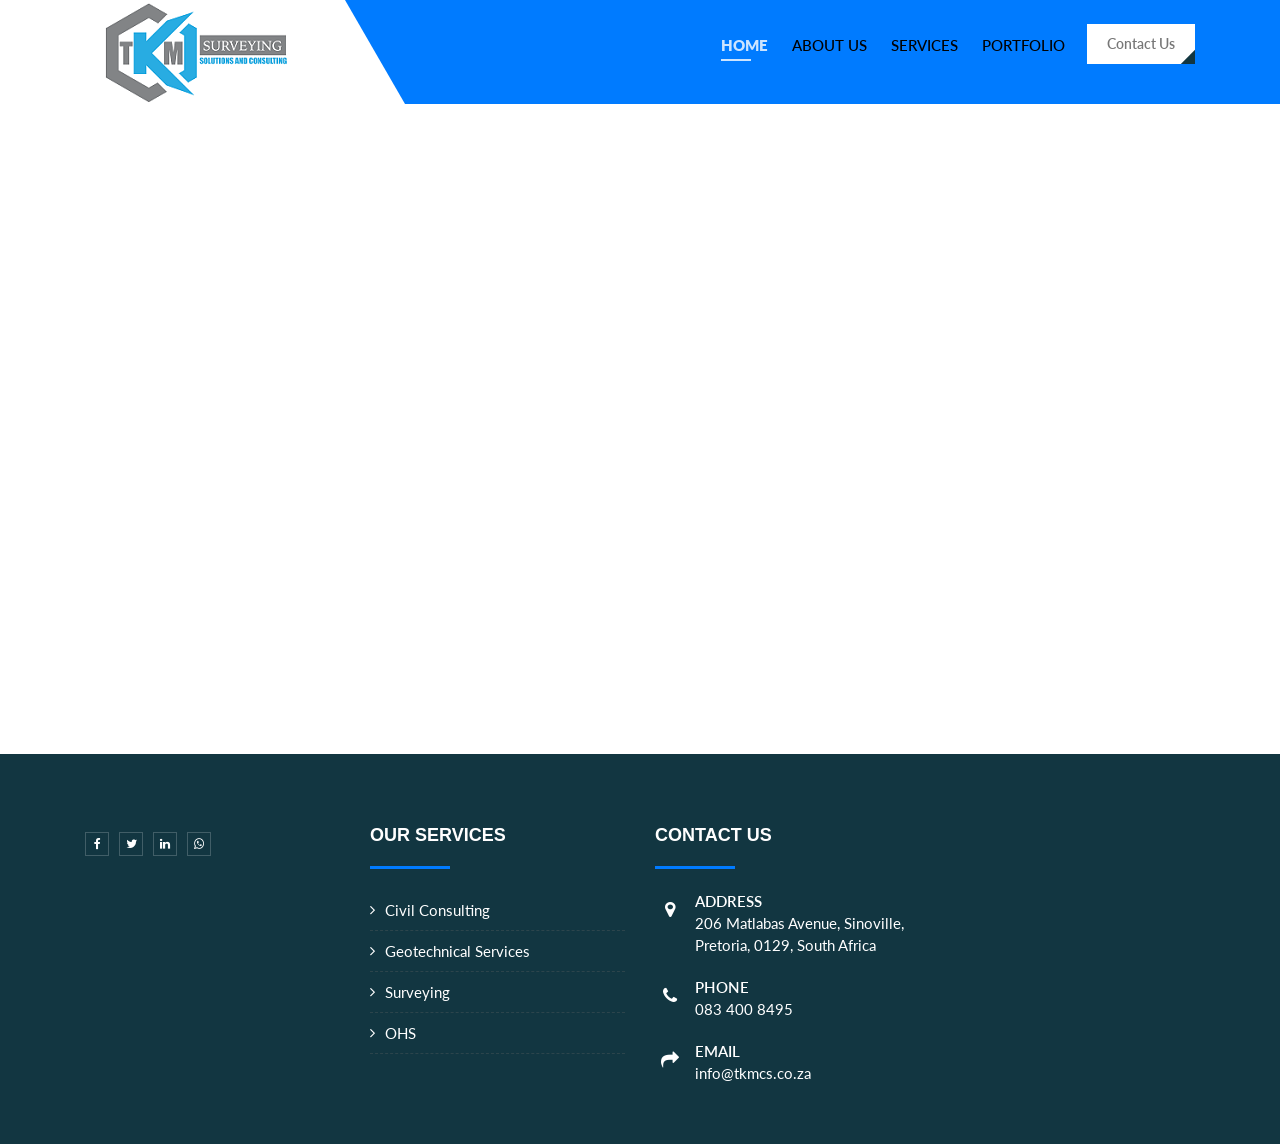
==== index.html @ 53ba18b6 "Add my file" ====
﻿<!DOCTYPE html>
<html lang="en">
<head>
    <meta charset="utf-8">
    <meta http-equiv="X-UA-Compatible" content="IE=edge">
    <meta name="author" content="Land Surveying,Surveying,Geotech,Construction" />
    <meta name="robots" content="Surveying,TKM" />
    <meta name="description" content="TKM Surveying Solutions and Consulting" />
    <meta name="format-detection" content="telephone=no">

    <!-- FAVICONS ICON -->
    <link rel="icon" href="favicon.ico" type="image/x-icon" />
    <link rel="shortcut icon" type="image/x-icon" href="favicon.png" />

    <!-- PAGE TITLE HERE -->
    <title>TKM Surveying</title>

    <!-- MOBILE SPECIFIC -->
    <meta name="viewport" content="width=device-width, initial-scale=1">

    <!--[if lt IE 9]>
    <script src="js/html5shiv.min.js"></script>
    <script src="js/respond.min.js"></script>
    <![endif]-->
    <!-- STYLESHEETS -->
    <link rel="stylesheet" href="https://cdnjs.cloudflare.com/ajax/libs/font-awesome/4.7.0/css/font-awesome.min.css">
    <link rel="stylesheet" type="text/css" href="css/plugins.css">
    <link rel="stylesheet" type="text/css" href="css/style.css">
    <link class="skin" rel="stylesheet" type="text/css" href="css/skin/skin-1.css">
    <link rel="stylesheet" type="text/css" href="css/templete.css">
    <!-- Revolution Slider Css -->
    <link rel="stylesheet" type="text/css" href="plugins/revolution/css/settings.css"> 
    <link rel="stylesheet" type="text/css" href="plugins/revolution/css/navigation.css">
   
    <!-- Revolution Navigation Style -->

</head>
<body id="bg">
    <div id="loading-area"></div>
    <div class="page-wraper">
        <!-- header -->
        <header class="site-header header-style-1 mo-left dark">
            <!-- main header -->
            <div class="sticky-header header header-curve main-bar-wraper navbar-expand-lg">
                <div class="main-bar bg-primary clearfix ">
                    <div class="container clearfix">
                        <!-- website logo -->
                        <div class="logo-header mostion"><a href="index.html"><img src="images/logo2.png" width="193" height="89" alt=""></a></div>
                        <!-- nav toggle button -->
                        <button class="navbar-toggler collapsed navicon justify-content-end" type="button" data-toggle="collapse" data-target="#navbarNavDropdown" aria-controls="navbarNavDropdown" aria-expanded="false" aria-label="Toggle navigation">
                            <span></span>
                            <span></span>
                            <span></span>
                        </button>
                        <div class="extra-nav disnone-md hidden-md hidden-sm-down">
                            <div class="extra-cell">
                                <a href="contactus.html" class="site-button white skew-secondry">Contact Us</a>
                            </div>
                        </div>
                        <!-- main nav -->
                        <div class="header-nav navbar-collapse collapse justify-content-end" id="navbarNavDropdown">
                            <ul class=" nav navbar-nav">
                                <li class="active"><a href="#">Home</a></li>
                                <li><a href="aboutus.html">About Us</a></li>
                                <li><a href="services.html">Services</a></li>
                                <li><a href="portfolio.html">Portfolio</a></li>
                                <li class="d-lg-none d-xl-none"><a href="contactus.html">Contact Us</a></li>
                            </ul>
                        </div>
                    </div>
                </div>
            </div>
            <!-- main header END -->
        </header>
        <!-- header END -->
        <!-- Content -->
        <div class="page-content">
            <!-- Slider -->
            <div class="main-slider style-two default-banner container-fluid">
                <div class="tp-banner-container row">
                    <div class="tp-banner col-md-12">
                        <div id="dz_rev_slider_4_wrapper" class="rev_slider_wrapper fullwidthbanner-container" data-alias="news-gallery36" data-source="gallery" style="margin:0px auto;background-color:#ffffff;padding:0px;margin-top:0px;margin-bottom:0px;">
                            <!-- START REVOLUTION SLIDER 5.3.0.2 fullwidth mode -->
                            <div id="dz_rev_slider_4" class="rev_slider fullwidthabanner" style="display:none;" data-version="5.3.0.2">
                                <ul>
                                    <!-- SLIDE  -->
                                    <li data-index="rs-100" data-transition="parallaxvertical" data-slotamount="default" data-hideafterloop="0" data-hideslideonmobile="off" data-easein="default" data-easeout="default" data-masterspeed="default" data-thumb="images/slider_1.jpg" data-rotate="0" data-fstransition="fade" data-fsmasterspeed="1500" data-fsslotamount="7" data-saveperformance="off" data-title="TKM" data-param1="" data-param2="" data-param3="" data-param4="" data-param5="" data-param6="" data-param7="" data-param8="" data-param9="" data-param10="">
                                        <!-- MAIN IMAGE -->
                                        <img src="images/slider_1.jpg" alt="" data-bgposition="center center" data-bgfit="cover" data-bgrepeat="no-repeat" data-bgparallax="10" class="rev-slidebg" data-no-retina>
                                    </li>

                                    <!-- SLIDE  -->
                                    <li data-index="rs-100" data-transition="parallaxvertical" data-slotamount="default" data-hideafterloop="0" data-hideslideonmobile="off" data-easein="default" data-easeout="default" data-masterspeed="default" data-thumb="images/slider_2.jpg" data-rotate="0" data-fstransition="fade" data-fsmasterspeed="1500" data-fsslotamount="7" data-saveperformance="off" data-title="TKM" data-param1="" data-param2="" data-param3="" data-param4="" data-param5="" data-param6="" data-param7="" data-param8="" data-param9="" data-param10="">
                                        <!-- MAIN IMAGE -->
                                        <img src="images/slider_2.jpg" alt="" data-bgposition="center center" data-bgfit="cover" data-bgrepeat="no-repeat" data-bgparallax="10" class="rev-slidebg" data-no-retina>
                                    </li>

                                    <!-- SLIDE  -->
                                    <li data-index="rs-200" data-transition="parallaxvertical" data-slotamount="default" data-hideafterloop="0" data-hideslideonmobile="off" data-easein="default" data-easeout="default" data-masterspeed="default" data-thumb="images/slider_3.jpg" data-rotate="0" data-fstransition="fade" data-fsmasterspeed="1500" data-fsslotamount="7" data-saveperformance="off" data-title="TKM" data-param1="" data-param2="" data-param3="" data-param4="" data-param5="" data-param6="" data-param7="" data-param8="" data-param9="" data-param10="">
                                        <!-- MAIN IMAGE -->
                                        <img src="images/slider_3.jpg" alt="" data-bgposition="center center" data-bgfit="cover" data-bgrepeat="no-repeat" data-bgparallax="10" class="rev-slidebg" data-no-retina>
                                    </li>
                                </ul>
                                <div class="tp-bannertimer tp-bottom bg-primary" style="height: 5px; "></div>
                            </div>
                        </div>
                        <!-- END REVOLUTION SLIDER -->
                    </div>
                </div>
            </div>
            <!-- Slider END -->
        </div>
        <!-- Content END-->
        <!-- Footer -->
        <footer class="site-footer">
            <div class="footer-top">
                <div class="container">
                    <div class="row">
                        <div class="col-lg-3 col-md-6 col-sm-6 footer-col-4">
                            <div class="widget widget_about">
                                <ul class="social-icon dez-border">
                                    <li><a class="fa fa-facebook"></a></li>
                                    <li><a class="fa fa-twitter"></a></li>
                                    <li><a class="fa fa-linkedin"></a></li>
                                    <li><a class="fa fa-whatsapp"></a></li>


                                </ul>
                            </div>
                        </div>
                        <div class="col-lg-3 col-md-6 col-sm-6 footer-col-4">
                            <div class="widget widget_services">
                                <h4 class="m-b15 text-uppercase">Our services</h4>
                                <div class="separator bg-primary"></div>
                                <ul>
                                    <li><a href="services.html">Civil Consulting</a></li>
                                    <li><a href="services.html">Geotechnical Services</a></li>
                                    <li><a href="services.html">Surveying</a></li>
                                    <li><a href="services.html">OHS</a></li>
                                </ul>
                            </div>
                        </div>
                        <div class="col-lg-3 col-md-6 col-sm-6 footer-col-4">
                            <div class="widget widget_getintuch">
                                <h4 class="m-b15 text-uppercase">Contact us</h4>
                                <div class="separator bg-primary"></div>
                                <ul>
                                    <li><i class="fa fa-map-marker"></i><strong>address</strong> 206 Matlabas Avenue, Sinoville, Pretoria, 0129, South Africa </li>
                                    <li><i class="fa fa-phone"></i><strong>phone</strong>083 400 8495</li>
                                    <li><i class="fa fa-mail-forward"></i><strong>email</strong>info@tkmcs.co.za</li>
                                </ul>
                            </div>
                        </div>
                    </div>
                </div>
            </div>
        </footer>
        <!-- Footer END-->
        <!-- scroll top button -->
        <button class="scroltop fa fa-arrow-up"></button>
    </div>
    <!-- JavaScript  files ========================================= -->
    <script src="js/jquery.min.js"></script><!-- JQUERY.MIN JS -->
    <script src="plugins/bootstrap/js/popper.min.js"></script><!-- BOOTSTRAP.MIN JS -->
    <script src="plugins/bootstrap/js/bootstrap.min.js"></script><!-- BOOTSTRAP.MIN JS -->
    <script src="plugins/bootstrap-select/bootstrap-select.min.js"></script><!-- FORM JS -->
    <script src="plugins/bootstrap-touchspin/jquery.bootstrap-touchspin.js"></script><!-- FORM JS -->
    <script src="plugins/magnific-popup/magnific-popup.js"></script><!-- MAGNIFIC POPUP JS -->
    <script src="plugins/counter/waypoints.min.js"></script><!-- WAYPOINTS JS -->
    <script src="plugins/counter/counterup.min.js"></script><!-- COUNTERUP JS -->
    <script src="plugins/imagesloaded/imagesloaded.js"></script><!-- IMAGESLOADED -->
    <script src="plugins/masonry/masonry-3.1.4.js"></script><!-- MASONRY -->
    <script src="plugins/masonry/masonry.filter.js"></script><!-- MASONRY -->
    <script src="plugins/owl-carousel/owl.carousel.js"></script><!-- OWL SLIDER -->
    <script src="js/custom.js"></script><!-- CUSTOM FUCTIONS  -->
    <script src="js/dz.carousel.js"></script><!-- SORTCODE FUCTIONS  -->
    <script src="plugins/switcher/js/switcher.js"></script><!-- CONTACT JS  -->
    <script src="js/dz.ajax.js"></script><!-- CONTACT JS  -->
    <!-- REVOLUTION JS FILES -->
    <script src="plugins/revolution/js/jquery.themepunch.tools.min.js"></script>
    <script src="plugins/revolution/js/jquery.themepunch.revolution.min.js"></script>
    <!-- Slider revolution 5.0 Extensions  (Load Extensions only on Local File Systems !  The following part can be removed on Server for On Demand Loading) -->
    <script src="plugins/revolution/js/extensions/revolution.extension.actions.min.js"></script>
    <script src="plugins/revolution/js/extensions/revolution.extension.carousel.min.js"></script>
    <script src="plugins/revolution/js/extensions/revolution.extension.kenburn.min.js"></script>
    <script src="plugins/revolution/js/extensions/revolution.extension.layeranimation.min.js"></script>
    <script src="plugins/revolution/js/extensions/revolution.extension.migration.min.js"></script>
    <script src="plugins/revolution/js/extensions/revolution.extension.navigation.min.js"></script>
    <script src="plugins/revolution/js/extensions/revolution.extension.parallax.min.js"></script>
    <script src="plugins/revolution/js/extensions/revolution.extension.slideanims.min.js"></script>
    <script src="plugins/revolution/js/extensions/revolution.extension.video.min.js"></script>
    <script src="js/rev.slider.js"></script>
    <script>
        jQuery(document).ready(function () {
            'use strict';
            dz_rev_slider_1();
        });	/*ready*/
    </script>
</body>
</html>
---- css/style.css ----
/*
======================================
  * CSS TABLE CONTENT *  
======================================

1. GENERAL

2. HEADINGS

3. TEXT & PARAGRAPH

4. LISTS

5. BOX SPACING (inner & outer)
	>padding
	>marging
	
6. BOX MAX-WIDTH CSS

7. POSITIONS ( absolute & relative & statice & z-index )

8. COLOR (text & background)
	>text color
	>background color

9. IMAGES OVERLAY EFFECTS (overly animation on images)

10. IMAGES EFFECTS (image animation in images)
	 >image-opacity
	 >image-zoom
	 >image-zoom-slow
	 >image-shrink
	 >image-side-pan
	 >image-vertical-pan
	 >image-fade-in
	 >image-fade-out 
	 >image-rotate
	 >image-sepia
	 >image-blurr
	 >image-blurr-invert
	 >image off color
	 >image on color
 

11. CONTENT SHOW ON IMAGE BOX
 
12. FORM ELEMENTS

13. WP DEFAULT

14. HEADER (top part of page)

15. PAGE TOP BAR (left & right content)

16. LOGO ( company identify  symbol )

17. MAIN BAR ( place logo & main-navigation )

18. NAVIGATIONS
	>mena-menu
	>mobile-menu
	>footer-menu
	
19. BANNER

20. SLIDER
	>rs slider
	>owl slider
	
21. BLOG
	
22. WIDGETS

23. CUSTOMIZE CSS
	>set-radius
	>transition
	>float-clearfix
	
24. SORTCODES 
	>Buttons
	>Title separators		
	>Deviders	
	>Lists & bullets	
	>Tabs
	>Accordians		
	>Carousels	
	>Testimonials	
	>Pricing table
	>Alert box	
	>Modal pop
	>Social icons
	>Breadcrumb
	>Tables
	>Image effects

25. PAGINATION

26. FOOTER

27. PAGE-CONTENT

28. INNER-CONTENT

29. SIDE-NAV

30. ONE-PAGE-LAYOUT

======================================
  * END TABLE CONTENT *  
======================================
*/
/*--------------------------------------------------------------
1. GENERAL
---------------------------------------------------------------*/

body {
    background-color: #FFF;
    font-family: 'Lato', sans-serif;
    font-size: 16px;
    font-weight: 400;
    color:#6c757d;
    padding: 0;
    margin: 0;
    overflow-x: hidden;
}
a {
    color: #EFBB20;
    outline: 0 none;
    text-decoration: none;
}
a:hover,
a:focus {
    text-decoration: none;
    outline: 0 none;
}
a:active,
a:hover {
    color: #333333;
}
p a {
    color: #333333;
}
img {
    border-style: none;
    height: auto;
    max-width: 100%;
    vertical-align: middle;
}
hr {
    clear: both;
}
section,
article,
aside,
details,
figcaption,
figure,
footer,
header,
hgroup,
main,
menu,
nav,
summary {
    display: block;
}
address {
    font-style: italic;
}
table {
    background-color: transparent;
    width: 100%;
}
table thead th {
    color: #333;
}
table td {
    padding: 15px 10px;
}
p,
address,
pre,
hr,
ul,
ol,
dl,
dd,
table {
    margin-bottom: 24px;
}
.overflow-hide {
    overflow: hidden;
}
.overflow-auto {
    overflow: auto;
}
.clear {
    clear: both;
}
.pull-none {
    float: none;
}
::-moz-selection {
    background: #3396d1;
    color: #fff;
}
::selection {
    background: #3396d1;
    color: #fff;
}
/*---------------------------------------------------------------
2. HEADINGS
---------------------------------------------------------------*/

h1,
h2,
h3,
h4,
h5,
h6 {
    color: #123641;
    font-family: 'Nunito', sans-serif;
}
h1 a,
h2 a,
h3 a,
h4 a,
h5 a,
h6 a {
    color: #2e1e13;
}
h1 {
    font-size: 28px;
    line-height: 30px;
    margin-bottom: 25px;
	font-weight: 700;
}
h2 {
    font-size: 24px;
    line-height: 38px;
    margin-bottom: 25px;
	font-weight: 700;
}
h3 {
    font-size: 20px;
    line-height: 24px;
    margin-bottom: 20px;
	font-weight: 600;
}
h4 {
    font-size: 18px;
    line-height: 22px;
    margin-bottom: 15px;
	font-weight: 600;
}
h5 {
    font-size: 16px;
    line-height: 22px;
    margin-bottom: 10px;
	font-weight: 600;
}
h6 {
    font-size: 14px;
    line-height: 18px;
    margin-bottom: 10px;
	font-weight: 600;
}
/*---------------------------------------------------------------
3. TEXT & PARAGRAPH
---------------------------------------------------------------*/

p {
    line-height: 24px;
    margin-bottom: 24px;
}
strong {
    font-weight: 600;
}
/*text align*/

.text-left {
    text-align: left;
}
.text-center {
    text-align: center;
}
.text-right {
    text-align: right;
}
.text-justify {
    text-align: justify
}
/*text vertical align*/

.v-align-t {
    vertical-align: top;
	display:-webkit-inline-box;
}
.v-align-m {
    vertical-align: middle;
}
.v-align-b {
    vertical-align: bottom;
}
/*text no line brack*/

.text-nowrap {
    white-space: nowrap
}
/*text transform*/

.text-lowercase {
    text-transform: lowercase
}
.text-uppercase {
    text-transform: uppercase
}
.text-capitalize {
    text-transform: capitalize
}
/*text size*/

.font-14 {
    font-size: 14px;
}
.font-16 {
    font-size: 16px;
}
.font-18 {
    font-size: 18px;
}
.font-20 {
    font-size: 20px;
}
.font-22 {
    font-size: 22px;
}
.font-24 {
    font-size: 24px;
}
.font-26 {
    font-size: 26px;
    line-height: 30px;
}
.font-28 {
    font-size: 28px;
    line-height: 35px;
}
.font-30 {
    font-size: 30px;
    line-height: 35px;
}
.font-35 {
    font-size: 35px;
    line-height: 45px;
}
.font-40 {
    font-size: 40px;
    line-height: 50px;
}
/*text weight*/

.font-weight-300 {
    font-weight: 300;
}
.font-weight-400 {
    font-weight: 400;
}
.font-weight-500 {
    font-weight: 500;
}
.font-weight-600 {
    font-weight: 600;
}
.font-weight-700 {
    font-weight: 700;
}
.font-weight-800 {
    font-weight: 800;
}
.font-weight-900 {
    font-weight: 900;
}
/*---------------------------------------------------------------
4. LISTS
---------------------------------------------------------------*/

dl,
ul,
ol {
    list-style-position: outside;
    padding: 0;
}
ul,
ol {
    margin-bottom: 24px;
}
ul li,
ol li {
    padding: 0;
}
dl {
    margin-left: 0;
    margin-bottom: 30px;
}
dl dd {
    margin-bottom: 10px;
}
/*---------------------------------------------------------------
5. BOX SPACING (inner & outer)
	>padding
	>marging
---------------------------------------------------------------*/
/*== >padding (around) ======*/

.p-a0 {
    padding: 0;
}
.p-a5 {
    padding: 5px;
}
.p-a10 {
    padding: 10px;
}
.p-a15 {
    padding: 15px;
}
.p-a20 {
    padding: 20px;
}
.p-a25 {
    padding: 25px;
}
.p-a30 {
    padding: 30px;
}
.p-a40 {
    padding: 40px;
}
.p-a50 {
    padding: 50px;
}
.p-a60 {
    padding: 60px;
}
.p-a70 {
    padding: 70px;
}
.p-a80 {
    padding: 80px;
}
.p-a90 {
    padding: 90px;
}
.p-a100 {
    padding: 100px;
}
/*== >Padding (top) ==*/

.p-t0 {
    padding-top: 0;
}
.p-t5 {
    padding-top: 5px;
}
.p-t10 {
    padding-top: 10px;
}
.p-t15 {
    padding-top: 15px;
}
.p-t20 {
    padding-top: 20px;
}
.p-t30 {
    padding-top: 30px;
}
.p-t40 {
    padding-top: 40px;
}
.p-t50 {
    padding-top: 50px;
}
.p-t60 {
    padding-top: 60px;
}
.p-t70 {
    padding-top: 70px;
}
.p-t80 {
    padding-top: 80px;
}
.p-t90 {
    padding-top: 90px;
}
.p-t100 {
    padding-top: 100px;
}
/*== >Padding (bottom) ==*/

.p-b0 {
    padding-bottom: 0;
}
.p-b5 {
    padding-bottom: 5px;
}
.p-b10 {
    padding-bottom: 10px;
}
.p-b15 {
    padding-bottom: 15px;
}
.p-b20 {
    padding-bottom: 20px;
}
.p-b30 {
    padding-bottom: 30px;
}
.p-b40 {
    padding-bottom: 40px;
}
.p-b50 {
    padding-bottom: 50px;
}
.p-b60 {
    padding-bottom: 60px;
}
.p-b70 {
    padding-bottom: 70px;
}
.p-b80 {
    padding-bottom: 80px;
}
.p-b90 {
    padding-bottom: 90px;
}
.p-b100 {
    padding-bottom: 100px;
}
/*== >Padding (left) ==*/

.p-l0 {
    padding-left: 0;
}
.p-l5 {
    padding-left: 5px;
}
.p-l10 {
    padding-left: 10px;
}
.p-l15 {
    padding-left: 15px;
}
.p-l20 {
    padding-left: 20px;
}
.p-l30 {
    padding-left: 30px;
}
.p-l40 {
    padding-left: 40px;
}
.p-l50 {
    padding-left: 50px;
}
.p-l60 {
    padding-left: 60px;
}
.p-l70 {
    padding-left: 70px;
}
.p-l80 {
    padding-left: 80px;
}
.p-l90 {
    padding-left: 90px;
}
.p-l100 {
    padding-left: 100px;
}
/*== >Padding (right) ==*/

.p-r0 {
    padding-right: 0;
}
.p-r5 {
    padding-right: 5px;
}
.p-r10 {
    padding-right: 10px;
}
.p-r15 {
    padding-right: 15px;
}
.p-r20 {
    padding-right: 20px;
}
.p-r30 {
    padding-right: 30px;
}
.p-r40 {
    padding-right: 40px;
}
.p-r50 {
    padding-right: 50px;
}
.p-r60 {
    padding-right: 60px;
}
.p-r70 {
    padding-right: 70px;
}
.p-r80 {
    padding-right: 80px;
}
.p-r90 {
    padding-right: 90px;
}
.p-r100 {
    padding-right: 100px;
}
/*== >Padding (left right) ==*/

.p-lr0 {
    padding-left: 0;
    padding-right: 0;
}
.p-lr5 {
    padding-left: 5px;
    padding-right: 5px;
}
.p-lr10 {
    padding-left: 10px;
    padding-right: 10px;
}
.p-lr15 {
    padding-left: 15px;
    padding-right: 15px;
}
.p-lr20 {
    padding-left: 20px;
    padding-right: 20px;
}
.p-lr30 {
    padding-left: 30px;
    padding-right: 30px;
}
.p-lr40 {
    padding-left: 40px;
    padding-right: 40px;
}
.p-lr50 {
    padding-left: 50px;
    padding-right: 50px;
}
.p-lr60 {
    padding-left: 60px;
    padding-right: 60px;
}
.p-lr70 {
    padding-left: 70px;
    padding-right: 70px;
}
.p-lr80 {
    padding-left: 80px;
    padding-right: 80px;
}
.p-lr90 {
    padding-left: 90px;
    padding-right: 90px;
}
.p-lr100 {
    padding-left: 100px;
    padding-right: 100px;
}
/*== >Padding (top bottom) ==*/

.p-tb0 {
    padding-bottom: 0;
    padding-top: 0;
}
.p-tb5 {
    padding-bottom: 5px;
    padding-top: 5px;
}
.p-tb10 {
    padding-bottom: 10px;
    padding-top: 10px;
}
.p-tb15 {
    padding-bottom: 15px;
    padding-top: 15px;
}
.p-tb20 {
    padding-bottom: 20px;
    padding-top: 20px;
}
.p-tb30 {
    padding-bottom: 30px;
    padding-top: 30px;
}
.p-tb40 {
    padding-bottom: 40px;
    padding-top: 40px;
}
.p-tb50 {
    padding-bottom: 50px;
    padding-top: 50px;
}
.p-tb60 {
    padding-bottom: 60px;
    padding-top: 60px;
}
.p-tb70 {
    padding-bottom: 70px;
    padding-top: 70px;
}
.p-tb80 {
    padding-bottom: 80px;
    padding-top: 80px;
}
.p-tb90 {
    padding-bottom: 90px;
    padding-top: 90px;
}
.p-tb100 {
    padding-bottom: 100px;
    padding-top: 100px;
}
/*== >margin (around) ======*/

.m-auto {
    margin: auto;
}
.m-a0 {
    margin: 0;
}
.m-a5 {
    margin: 5px;
}
.m-a10 {
    margin: 10px;
}
.m-a15 {
    margin: 15px;
}
.m-a20 {
    margin: 20px;
}
.m-a30 {
    margin: 30px;
}
.m-a40 {
    margin: 40px;
}
.m-a50 {
    margin: 50px;
}
.m-a60 {
    margin: 60px;
}
.m-a70 {
    margin: 70px;
}
.m-a80 {
    margin: 80px;
}
.m-a90 {
    margin: 90px;
}
.m-a100 {
    margin: 100px;
}
/*== >marging (top) ==*/

.m-t0 {
    margin-top: 0;
}
.m-t5 {
    margin-top: 5px;
}
.m-t10 {
    margin-top: 10px;
}
.m-t15 {
    margin-top: 15px;
}
.m-t20 {
    margin-top: 20px;
}
.m-t30 {
    margin-top: 30px;
}
.m-t40 {
    margin-top: 40px;
}
.m-t50 {
    margin-top: 50px;
}
.m-t60 {
    margin-top: 60px;
}
.m-t70 {
    margin-top: 70px;
}
.m-t80 {
    margin-top: 80px;
}
.m-t90 {
    margin-top: 90px;
}
.m-t100 {
    margin-top: 100px;
}
/*== >marging (bottom) ==*/

.m-b0 {
    margin-bottom: 0;
}
.m-b5 {
    margin-bottom: 5px;
}
.m-b10 {
    margin-bottom: 10px;
}
.m-b15 {
    margin-bottom: 15px;
}
.m-b20 {
    margin-bottom: 20px;
}
.m-b30 {
    margin-bottom: 30px;
}
.m-b40 {
    margin-bottom: 40px;
}
.m-b50 {
    margin-bottom: 50px;
}
.m-b60 {
    margin-bottom: 60px;
}
.m-b70 {
    margin-bottom: 70px;
}
.m-b80 {
    margin-bottom: 80px;
}
.m-b90 {
    margin-bottom: 90px;
}
.m-b100 {
    margin-bottom: 100px;
}
/*== >marging (left) ==*/

.m-l0 {
    margin-left: 0;
}
.m-l5 {
    margin-left: 5px;
}
.m-l10 {
    margin-left: 10px;
}
.m-l15 {
    margin-left: 15px;
}
.m-l20 {
    margin-left: 20px;
}
.m-l30 {
    margin-left: 30px;
}
.m-l40 {
    margin-left: 40px;
}
.m-l50 {
    margin-left: 50px;
}
.m-l60 {
    margin-left: 60px;
}
.m-l70 {
    margin-left: 70px;
}
.m-l80 {
    margin-left: 80px;
}
.m-l90 {
    margin-left: 90px;
}
.m-l100 {
    margin-left: 100px;
}
/*== >marging (right) ==*/

.m-r0 {
    margin-right: 0;
}
.m-r5 {
    margin-right: 5px;
}
.m-r10 {
    margin-right: 10px;
}
.m-r15 {
    margin-right: 15px;
}
.m-r20 {
    margin-right: 20px;
}
.m-r30 {
    margin-right: 30px;
}
.m-r40 {
    margin-right: 40px;
}
.m-r50 {
    margin-right: 50px;
}
.m-r60 {
    margin-right: 60px;
}
.m-r70 {
    margin-right: 70px;
}
.m-r80 {
    margin-right: 80px;
}
.m-r90 {
    margin-right: 90px;
}
.m-r100 {
    margin-right: 100px;
}
/*== >marging (left right) ==*/

.m-lr0 {
    margin-left: 0;
    margin-right: 0;
}
.m-lr5 {
    margin-left: 5px;
    margin-right: 5px;
}
.m-lr10 {
    margin-left: 10px;
    margin-right: 10px;
}
.m-lr15 {
    margin-left: 15px;
    margin-right: 15px;
}
.m-lr20 {
    margin-left: 20px;
    margin-right: 20px;
}
.m-lr30 {
    margin-left: 30px;
    margin-right: 30px;
}
.m-lr40 {
    margin-left: 40px;
    margin-right: 40px;
}
.m-lr50 {
    margin-left: 50px;
    margin-right: 50px;
}
.m-lr60 {
    margin-left: 60px;
    margin-right: 60px;
}
.m-lr70 {
    margin-left: 70px;
    margin-right: 70px;
}
.m-lr80 {
    margin-left: 80px;
    margin-right: 80px;
}
.m-lr90 {
    margin-left: 90px;
    margin-right: 90px;
}
.m-lr100 {
    margin-left: 100px;
    margin-right: 100px;
}
/*== >marging (top bottom) ==*/

.m-tb0 {
    margin-bottom: 0;
    margin-top: 0;
}
.m-tb5 {
    margin-bottom: 5px;
    margin-top: 5px;
}
.m-tb10 {
    margin-bottom: 10px;
    margin-top: 10px;
}
.m-tb15 {
    margin-bottom: 15px;
    margin-top: 15px;
}
.m-tb20 {
    margin-bottom: 20px;
    margin-top: 20px;
}
.m-tb30 {
    margin-bottom: 30px;
    margin-top: 30px;
}
.m-tb40 {
    margin-bottom: 40px;
    margin-top: 40px;
}
.m-tb50 {
    margin-bottom: 50px;
    margin-top: 50px;
}
.m-tb60 {
    margin-bottom: 60px;
    margin-top: 60px;
}
.m-tb70 {
    margin-bottom: 70px;
    margin-top: 70px;
}
.m-tb80 {
    margin-bottom: 80px;
    margin-top: 80px;
}
.m-tb90 {
    margin-bottom: 90px;
    margin-top: 90px;
}
.m-tb100 {
    margin-bottom: 100px;
    margin-top: 100px;
}
/*== > colum gap less ==*/

.no-col-gap [class*="col-xs-"],
.no-col-gap [class*="col-sm-"],
.no-col-gap [class*="col-md-"],
.no-col-gap [class*="col-lg-"] {
    padding-left: 0;
    padding-right: 0;
}
/*---------------------------------------------------------------
6. BOX MAX-WIDTH CSS
---------------------------------------------------------------*/

.max-w100 {
    max-width: 100px;
}
.max-w200 {
    max-width: 200px;
}
.max-w300 {
    max-width: 300px;
}
.max-w400 {
    max-width: 400px;
}
.max-w500 {
    max-width: 500px;
}
.max-w600 {
    max-width: 600px;
}
.max-w700 {
    max-width: 700px;
}
.max-w800 {
    max-width: 800px;
}
.max-w900 {
    max-width: 900px;
}
.max-w1000 {
    max-width: 1000px;
}
/*---------------------------------------------------------------
7. POSITIONS ( absolute & relative & statice & z-index )
---------------------------------------------------------------*/

.absolute {
    position: absolute;
}
.relative {
    position: relative;
}
.static {
    position: static;
}
.z-index1 {
    z-index: 1;
}
.z-index2 {
    z-index: 2;
}
.z-index3 {
    z-index: 3;
}
.z-index4 {
    z-index: 4;
}
.z-index5 {
    z-index: 5;
}
.z-index6 {
    z-index: 6;
}
.z-index7 {
    z-index: 7;
}
.z-index8 {
    z-index: 8;
}
.z-index9 {
    z-index: 9;
}
.z-index10 {
    z-index: 10;
}
.z-index100 {
    z-index: 100;
}
.z-index999 {
    z-index: 999;
}
/*---------------------------------------------------------------
8. COLOR (text & background)
	>text color
	>background color
---------------------------------------------------------------*/
/*=== >text color ===*/

.text-white {
    color: #fff;
}
.text-black {
    color: #000;
}
.text-gray {
    color: #f5f6f6;
}
.text-gray-dark {
    color: #d3d3d3;
}
.text-red {
    color: #f54646;
}
.text-green {
    color: #090;
}
.text-yellow {
    color: #FF0;
}
/*=== >background color ===*/

.bg-transparent {
    background-color: transparent;
}
.bg-primary {
    background-color: ;
}
.bg-white {
    background-color: #FFF;
}
.bg-black {
    background-color: #000;
}
.bg-black-light {
    background-color: #212121;
}
.bg-gray {
    background-color: #f5f6f6;
}
.bg-gray-dark {
    background-color: #d3d3d3;
}
.bg-red {
    background-color: #FF4045;
}
.bg-green {
    background-color: #38E225;
}
.bg-yellow {
    background-color: #F0F52E;
}
/*=== >background image ===*/

.bg-img-fix {
    background-attachment: fixed;
}
/*---------------------------------------------------------------
9. IMAGES OVERLAY EFFECTS (overly animation on images)
---------------------------------------------------------------*/

.img-overlay1,
.img-overlay2,
.img-overlay3,
.img-overlay4,
.img-overlay5,
.img-overlay6,
.img-overlay7,
.img-overlay8,
.img-overlay9,
.img-overlay11,
{
    position: relative;
}
.img-overlay1:before,
.img-overlay1:after,
.img-overlay2:before,
.img-overlay2:after,
.img-overlay3:before,
.img-overlay3:after,
.img-overlay4:before,
.img-overlay4:after,
.img-overlay5:before,
.img-overlay5:after,
.img-overlay6:before,
.img-overlay6:after,
.img-overlay7:before,
.img-overlay7:after,
.img-overlay8:before,
.img-overlay8:after,
.img-overlay9:before,
.img-overlay9:after,
.img-overlay11:before,
.img-overlay11:after {
    content: "";
    background: #000;
    position: absolute;
    left: 0;
    top: 0;
    width: 0;
    height: 0;
    opacity: 0.4;
    z-index: 1;
    -webkit-transition: all 0.3s linear;
    -moz-transition: all 0.3s linear;
    -ms-transition: all 0.3s linear;
    -o-transition: all 0.3s linear;
    transition: all 0.3s linear;
}
/*effect 1*/

.img-overlay1:before {
    width: 100%;
    height: 100%;
    opacity: 0;
}
.img-overlay1:hover:before,
.box:hover .img-overlay1:before {
    opacity: 0.5;
}
/*effect 2*/

.img-overlay2:before {
    width: 100%;
    height: 100%;
    opacity: 0;
    /* Permalink - use to edit and share this gradient: http://colorzilla.com/gradient-editor/#000000+0,000000+100&0+0,0.65+100 */
    
    background: -moz-linear-gradient(top, rgba(0, 0, 0, 0) 0%, rgba(0, 0, 0, 0.65) 100%);
    /* FF3.6-15 */
    
    background: -webkit-linear-gradient(top, rgba(0, 0, 0, 0) 0%, rgba(0, 0, 0, 0.65) 100%);
    /* Chrome10-25,Safari5.1-6 */
    
    background: linear-gradient(to bottom, rgba(0, 0, 0, 0) 0%, rgba(0, 0, 0, 0.65) 100%);
    /* W3C, IE10+, FF16+, Chrome26+, Opera12+, Safari7+ */
    
    filter: progid: DXImageTransform.Microsoft.gradient( startColorstr='#00000000', endColorstr='#a6000000', GradientType=0);
    /* IE6-9 */
}
.img-overlay2:hover:before,
.box:hover .img-overlay2:before {
    opacity: 0.9;
}
/*effect 3*/

.img-overlay3:before {
    left: 50%;
    top: 50%;
}
.img-overlay3:hover:before,
.box:hover .img-overlay3:before {
    width: 100%;
    height: 100%;
    top: 0;
    left: 0;
}
/*effect 4*/

.img-overlay4:before {
    left: 50%;
    top: 0;
    height: 100%;
}
.img-overlay4:hover:before,
.box:hover .img-overlay4:before {
    width: 100%;
    left: 0;
}
/*effect 5*/

.img-overlay5:before {
    left: 0;
    top: 50%;
    width: 100%;
}
.img-overlay5:hover:before,
.box:hover .img-overlay5:before {
    height: 100%;
    top: 0;
}
/*effect 6*/

.img-overlay6:before {
    left: 0;
    top: auto;
    bottom: 0;
    width: 100%;
}
.img-overlay6:hover:before,
.box:hover .img-overlay6:before {
    height: 100%;
}
/*effect 7*/

.img-overlay7:before,
.img-overlay7:after {
    height: 100%;
}
.img-overlay7:after {
    left: auto;
    right: 0;
}
.img-overlay7:hover:before,
.img-overlay7:hover:after,
.box:hover .img-overlay7:before,
.box:hover .img-overlay7:after {
    width: 50%;
}
/*effect 8*/

.img-overlay8:before,
.img-overlay8:after {
    height: 100%;
}
.img-overlay8:after {
    left: auto;
    right: 0;
}
.img-overlay8:hover:before,
.img-overlay8:hover:after,
.box:hover .img-overlay8:before,
.box:hover .img-overlay8:after {
    width: 100%;
    opacity: 0.3;
}
/*effect 9*/

.img-overlay9:before,
.img-overlay9:after {} .img-overlay9:after {
    left: auto;
    right: 0;
    top: auto;
    bottom: 0;
}
.img-overlay9:hover:before,
.img-overlay9:hover:after,
.box:hover .img-overlay9:before,
.box:hover .img-overlay9:after {
    width: 100%;
    height: 100%;
    opacity: 0.3;
}
/*effect 10*/

.img-overlay10:before,
.img-overlay10:after {
    width: 100%;
    height: 100%;
    opacity: 0;
}
.img-overlay10:hover:before,
.box:hover .img-overlay10:before {
    opacity: 0.5;
}
.img-overlay10:hover:after,
.box:hover .img-overlay10:after {
    width: 90%;
    height: 80%;
    left: 5%;
    top: 10%;
    opacity: 0.5;
    background: none;
    border: 1px dashed #FFFFFF;
}
.img-overlay11:after {} .img-overlay11:hover:after,
.box:hover .img-overlay11:after {
    height: 95%;
    opacity: 1;
    right: 7.5%;
    top: 2.5%;
    -moz-transform: skewY(0deg);
    -webkit-transform: skewY(0deg);
    -o-transform: skewY(0deg);
    -ms-transform: skewY(0deg);
    transform: skewY(0deg);
    width: 85%;
}
.img-overlay11:hover:before,
.box:hover .img-overlay11:before {
    height: 85%;
    left: 2.5%;
    opacity: 1;
    top: 7.5%;
    -moz-transform: skewY(0deg);
    -webkit-transform: skewY(0deg);
    -o-transform: skewY(0deg);
    -ms-transform: skewY(0deg);
    transform: skewY(0deg);
    width: 95%;
}
.img-overlay11:after {
    background: rgba(0, 0, 0, 0) none repeat scroll 0 0;
    border-left: 1px solid #fff;
    border-right: 1px solid #fff;
    bottom: 5%;
    height: 80%;
    left: auto;
    right: 5%;
    top: auto;
    -moz-transform: skewY(70deg);
    -webkit-transform: skewY(70deg);
    -o-transform: skewY(70deg);
    -ms-transform: skewY(70deg);
    transform: skewY(70deg);
    width: 90%;
}
.img-overlay11:before {
    background: rgba(0, 0, 0, 0) none repeat scroll 0 0;
    border-bottom: 1px solid #fff;
    border-top: 1px solid #fff;
    bottom: auto;
    height: 90%;
    left: 5%;
    right: auto;
    top: 5%;
    -moz-transform: skewX(-70deg);
    -webkit-transform: skewX(-70deg);
    -o-transform: skewX(-70deg);
    -ms-transform: skewX(-70deg);
    transform: skewX(-70deg);
    width: 80%;
}
.img-overlay11 {
    background-color: #000 !important;
}
.img-overlay11:hover img {
    opacity: 0.7 !important
}
/*---------------------------------------------------------------
10. IMAGES EFFECTS (image animation in images)
	 >image-opacity
	 >image-zoom
	 >image-zoom-slow
	 >image-shrink
	 >image-side-pan
	 >image-vertical-pan
	 >image-fade-in
	 >image-fade-out 
	 >image-rotate
	 >image-sepia
	 >image-blurr
	 >image-blurr-invert
	 >image off color
	 >image on color
---------------------------------------------------------------*/

.img-effect {
    position: relative;
    overflow: hidden;
    display: block;
}
.img-effect img {
    display: block;
    margin: 0;
    width: 100%;
    height: auto;
    box-shadow: 0 0 0 rgba(0, 0, 0, 0);
    -webkit-box-shadow: 0 0 0 rgba(0, 0, 0, 0);
    -moz-box-shadow: 0 0 0 rgba(0, 0, 0, 0);
    transition: all 0.25s;
    -moz-transition: all 0.25s;
    -webkit-transition: all 0.25s;
    -o-transition: all 0.25s;
}
/* >image-opacity */

.img-effect.opacity img:hover {
    opacity: 0.8;
    -moz-opacity: 0.8;
    -webkit-opacity: 0.8;
}
/* >image-zoom */

.img-effect.zoom-slow img {
    transition: all 10s;
    -moz-transition: all 10s;
    -webkit-transition: all 10s;
    -o-transition: all 10s;
}
.img-effect.zoom-slow:hover img {
    -moz-transform: scale(2);
    -webkit-transform: scale(2);
    -o-transform: scale(2);
    -ms-transform: scale(2);
    transform: scale(2);
}
/* >image-zoom-slow */

.img-effect.zoom:hover img {
    -moz-transform: scale(1.5);
    -webkit-transform: scale(1.5);
    -o-transform: scale(1.5);
    -ms-transform: scale(1.5);
    transform: scale(1.5);
}
/* >image-shrink */

.img-effect.shrink:hover img {
    transform: scale(0.8);
    -ms-transform: scale(0.8);
    -webkit-transform: scale(0.8);
    -o-transform: scale(0.8);
    -moz-transform: scale(0.8);
}
/* >image-side-pan */

.img-effect.side-pan:hover img {
    margin-left: -11%;
    transform: scale(1.2);
    -ms-transform: scale(1.2);
    -webkit-transform: scale(1.2);
    -o-transform: scale(1.2);
    -moz-transform: scale(1.2);
}
/* >image-vertical-pan */

.img-effect.vertical-pan:hover img {
    margin-top: -10%;
    transform: scale(1.2);
    -ms-transform: scale(1.2);
    -webkit-transform: scale(1.2);
    -o-transform: scale(1.2);
    -moz-transform: scale(1.2);
}
/* >image-fade-in */

.img-effect.fade-in {
    background: #000
}
.img-effect.fade-in img {
    opacity: 0.65;
    -moz-opacity: 0.65;
    -webkit-opacity: 0.65;
}
.img-effect.fade-in:hover img {
    opacity: 1;
    -moz-opacity: 1;
    -webkit-opacity: 1;
}
/* >image-fade-out */

.img-effect.fade-out {
    background: #000
}
.img-effect.fade-out:hover img {
    opacity: 0.7;
    -moz-opacity: 0.7;
    -webkit-opacity: 0.7;
}
/* >image-rotate */

.img-effect.rotate:hover img {
    -moz-transform: scale(1.5) rotate(-20deg);
    -webkit-transform: scale(1.5) rotate(-20deg);
    -o-transform: scale(1.5) rotate(-20deg);
    -ms-transform: scale(1.5) rotate(-20deg);
    transform: scale(1.5) rotate(-20deg);
}
/* >image-sepia */

.img-effect.sepia img {
    -webkit-filter: sepia(100%);
    filter: sepia(100%);
}
.algo-image-hover.sepia:hover img {
    -webkit-filter: sepia(0);
    filter: sepia(0);
}
/* >image-blurr */

.img-effect.blurr img {
    transition: all 0.2s;
    -moz-transition: all 0.2s;
    -webkit-transition: all 0.2s;
    -o-transition: all 0.2s;
}
.img-effect.blurr:hover img {
    filter: blur(3px);
    -webkit-filter: blur(3px);
    -moz-filter: blur(3px);
    -o-filter: blur(3px);
    -ms-filter: blur(3px);
}
/* >image-blurr-invert */

.img-effect.blurr-invert img {
    transition: all 0.2s;
    -moz-transition: all 0.2s;
    -webkit-transition: all 0.2s;
    -o-transition: all 0.2s;
}
.img-effect.blurr-invert img {
    filter: blur(3px);
    -webkit-filter: blur(3px);
    -moz-filter: blur(3px);
    -o-filter: blur(3px);
    -ms-filter: blur(3px);
}
.img-effect.blurr-invert:hover img {
    filter: blur(0px);
    -webkit-filter: blur(0px);
    -moz-filter: blur(0px);
    -o-filter: blur(0px);
    -ms-filter: blur(0px);
}
/* >image off color */

.img-effect.off-color img {
    filter: grayscale(0);
    -webkit-filter: grayscale(0);
    -moz-filter: grayscale(0);
    -o-filter: grayscale(0);
    -ms-filter: grayscale(0);
}
.img-effect.off-color:hover img {
    filter: grayscale(1);
    -webkit-filter: grayscale(1);
    -moz-filter: grayscale(1);
    -o-filter: grayscale(1);
    -ms-filter: grayscale(1);
}
/* >image on color */

.img-effect.on-color img {
    filter: grayscale(1);
    -webkit-filter: grayscale(1);
    -moz-filter: grayscale(1);
    -o-filter: grayscale(1);
    -ms-filter: grayscale(1);
}
.img-effect.on-color:hover img {
    filter: grayscale(0);
    -webkit-filter: grayscale(0);
    -moz-filter: grayscale(0);
    -o-filter: grayscale(0);
    -ms-filter: grayscale(0);
}
/*---------------------------------------------------------------
11. CONTENT SHOW ON IMAGE BOX
---------------------------------------------------------------*/
/* info box show */

.info-has {
    position: absolute;
    bottom: 0;
    left: 0;
    width: 100%;
    height: auto;
    padding: 30px 15px 40px;
    opacity: 0;
    margin-bottom: -100px;
    z-index: 2;
}
.info-has.p-a15 {
    padding: 15px;
}
.info-has.p-a20 {
    padding: 20px;
}
.info-has.bg-primary {
    background-color: rgba(27, 188, 232, 0.9);
}
.info-has.bg-green {
    background-color: rgba(106, 179, 62, 0.9);
}
.info-has.bg-black {
    background-color: rgba(0, 0, 0, 0.6);
}
.info-has.bg-white {
    background-color: rgba(255, 255, 255, 0.8)!important;
}
.info-has.bg-white h1,
.info-has.bg-white h2,
.info-has.bg-white h3,
.info-has.bg-white h4,
.info-has.bg-white h5,
.info-has.bg-white h6 {
    color: #3d474a;
}
.info-has.bg-white h1 a,
.info-has.bg-white h2 a,
.info-has.bg-white h3 a,
.info-has.bg-white h4 a,
.info-has.bg-white h5 a,
.info-has.bg-white h6 a {
    color: #3d474a;
}
.info-has.bg-white .info-has-text,
.info-has.bg-white p {
    color: #767676;
}
.info-has h1,
.info-has h2,
.info-has h3,
.info-has h4,
.info-has h5,
.info-has h6,
.info-has p,
.info-has-text,
.info-has a {
    color: #fff;
}
.info-has .info-has-text {
    margin-bottom: 20px;
    line-height: 24px;
}
.media {
    overflow: hidden;
    position: relative;
}
.box:hover .info-has,
.media:hover .info-has {
    opacity: 1;
    width: 100%;
    margin-bottom: 0;
}
/* without hover */

.info-has.no-hover {
    opacity: 1;
    width: 100%;
    margin-bottom: 0;
}
/* Skew */

.info-has.skew-has {
    border-top: 4px solid #2D3239;
    padding: 30px 40px 60px;
    -moz-transform: skewY(10deg);
    -webkit-transform: skewY(10deg);
    -o-transform: skewY(10deg);
    -ms-transform: skewY(10deg);
    transform: skewY(10deg);
    bottom: -35px;
}
.info-has.skew-has > * {
    -moz-transform: skewY(-10deg);
    -webkit-transform: skewY(-10deg);
    -o-transform: skewY(-10deg);
    -ms-transform: skewY(-10deg);
    transform: skewY(-10deg);
}
/*---------------------------------------------------------------
12. FORM ELEMENTS
---------------------------------------------------------------*/

label {
    font-weight: 600;
    margin-bottom: 10px;
}
.panel-default,
.panel-default > .panel-heading {
    border-color: #e7ecf1;
    color: inherit;
}
.panel-default > .panel-heading + .panel-collapse > .panel-body {
    border-top-color: #e7ecf1;
}
.form-group {
    margin-bottom: 25px;
}
.form-control {
    border-color: #e1e6eb;
    box-shadow: none;
    height: 40px;
    font-size: 16px;
    line-height: 20px;
    padding: 9px 12px;
}
.form-control:focus {
    border-color: #e1e1e1;
    outline: 0;
}
.form-control:focus,
.has-error .form-control:focus {
    -webkit-box-shadow: none;
    box-shadow: none;
}
.form-control.kv-fileinput-caption {
    height: 39px;
}
.form-group.form-inline .radio,
.form-group.form-inline .checkbox {
    margin-right: 15px;
}
/*input group*/

.input-group {
    width: 100%;
}
.input-group .form-control,
.input-group-addon,
.input-group-btn {
    display: table-cell;
}
.input-group-addon {
    background: #fff;
    border-color: #e1e1e1;
    padding: 6px 14px;
    font-size: 16px;
}
.input-group-addon.font-size-20 {
    font-size: 20px;
}
.input-group-addon.fixed-w {
    text-align: center;
    padding: 6px 0;
    width: 40px;
}
.input-group-addon.v-align-t {
    line-height: 30px;
}
/*select box*/

.dropdown-menu {
    font-size: 13px;
}
.bootstrap-select:not([class*="col-"]):not([class*="form-control"]):not(.input-group-btn) {
    width: 100%;
}
.bootstrap-select .dropdown-toggle {
    border: 1px solid #e7ecf1 !important;
    background-color: #fff !important;
    height: 40px;
    font-size: 13px;
    color: #999;
}
.bootstrap-select .dropdown-toggle:after {
    display: none;
}
.bootstrap-select .dropdown-toggle:active,
.bootstrap-select .dropdown-toggle:focus,
.bootstrap-select .dropdown-toggle:hover {
    background-color: #fff !important;
    border: 1px solid #e9e9e9 !important;
    box-shadow: none !important;
    outline: 0px !important;
}
.bootstrap-select:active,
.bootstrap-select:focus {
    border: 0px !important;
    box-shadow: none !important;
    outline: 0px !important;
}
.bootstrap-select.show {
    box-shadow: none !important;
    outline: 0px !important;
}
.bootstrap-select.show .dropdown-toggle {
    box-shadow: none !important;
    outline: 0px !important;
}
.bootstrap-select.show.btn-group .dropdown-menu.inner{
	display:block;
}	
.bootstrap-select div.dropdown-menu {
    border: 1px solid #e9e9e9;
    border-radius: 0;
    box-shadow: none;
    margin-top: -1px;
    padding: 0;
    font-size: 13px;
}
.bootstrap-select div.dropdown-menu ul li {
    padding: 0;
}
.bootstrap-select div.dropdown-menu ul li a {
    padding: 7px 10px;
    text-align: left;
    float: left;
    width: 100%;
    display: -webkit-inline-flex;
}
.bootstrap-select div.dropdown-menu ul li a img {
    border-radius: 100%;
    -webkit-border-radius: 100%;
    margin-right: 5px;
}
.bootstrap-select .bs-searchbox .form-control {
    padding: 5px 10px;
    height: 30px;
}
.bootstrap-select .dropdown-menu > li > a {
    display: block;
    padding: 3px 20px;
    clear: both;
    font-weight: 400;
    line-height: 1.42857143;
    color: #333;
	white-space: nowrap;
}
.bootstrap-select .dropdown-menu > li > a:hover {
	background-color:#f2f2f4;
	
}
/*radio & checkbox*/

input[type=checkbox],
input[type=radio] {
    display: none;
    opacity: 0;
    margin-left: 1px !important;
}
input[type=checkbox] + label,
input[type=radio] + label {
    display: block;
    padding-left: 20px !important;
    position: relative;
}
input[type=checkbox] + label:hover:before,
input[type=radio] + label:hover:before {
    border-color: #3396d1;
}
input[type=checkbox] + label:before,
input[type=radio] + label:before {
    background-color: #fff;
    border: 2px solid #b6b7b8;
    border-radius: 0px;
    content: "";
    display: inline-block;
    height: 16px;
    line-height: 1;
    margin-left: -20px;
    position: absolute;
    top: 2px;
    transition: all linear 0.1s;
    width: 16px;
}
input[type=checkbox] + label:after {
    color: #fff;
    content: "\f00c";
    font-family: FontAwesome;
    font-size: 0px;
    -webkit-font-smoothing: antialiased;
    left: 6px;
    position: absolute;
    top: 7px;
    transition: all linear 0.1s;
}
input[type=checkbox]:checked + label:before {
    border-width: 7px;
    border-color: #3396d1;
}
input[type=checkbox]:checked + label:after {
    font-size: 10px;
    left: 2px;
    top: 2px;
}
input[type=radio] + label:before {
    border-radius: 50%;
    content: "";
}
input[type=radio]:checked + label:before {
    border-color: #3396d1;
    border-width: 5px;
}
.form-inline .checkbox input[type="checkbox"],
.form-inline .radio input[type="radio"] {
    position: absolute;
    left: 0;
    bottom: 0;
}
/*touchspin input type number*/

.bootstrap-touchspin .input-group-btn-vertical {
    position: relative;
    white-space: nowrap;
    width: unset
    vertical-align: middle;
    display: table-cell;
}
.bootstrap-touchspin .input-group-btn-vertical > .btn {
    display: block;
    float: none;
    width: 100%;
    max-width: 100%;
    padding: 10px 10px 9px;
    margin-left: -1px;
    position: relative;
    border-width: 1px;
    border-style: solid;
    border-color: #e1e1e1;
    background: #FFF;
}
.bootstrap-touchspin .input-group-btn-vertical .bootstrap-touchspin-up {
    border-radius: 0;
    border-top-right-radius: 0;
}
.bootstrap-touchspin .input-group-btn-vertical .bootstrap-touchspin-down {
    margin-top: -2px;
    border-radius: 0;
    border-bottom-right-radius: 0;
}
.bootstrap-touchspin .input-group-btn-vertical i {
    position: absolute;
    top: 4px;
    left: 5px;
    font-size: 9px;
    font-weight: normal;
    color: #9fa0a1;
}
/*rating star*/

.input-rating input[type=radio] {
    display: none;
}
.input-rating input[type=radio] + label {
    display: inline-block;
    margin-left: -4px;
    padding-left: 0px !important;
    padding-right: 0px;
    width: 24px;
}
.input-rating input[type=radio] + label:first-of-type {
    margin-left: 0px;
}
.input-rating input[type=radio] + label:before {
    background-color: transparent;
    border: none;
    color: #ffd925;
    content: "\f006";
    display: inline-block;
    font-family: FontAwesome;
    font-size: 20px;
    -webkit-font-smoothing: antialiased;
    height: 14px;
    line-height: 1;
    margin-left: 0px;
    position: static;
    text-align: center;
    top: 2px;
    transition: none;
    width: 14px;
}
.input-rating input[type=radio]:checked + label:before,
.input-rating input[type=radio] + label.marked:before,
.input-rating input[type=radio] + label.filled:before,
.input-rating input[type=radio] + label.hovered.filled:before {
    content: "\f005";
}
.input-rating input[type=radio] + label.hovered:before {
    content: "\f006";
}
/*simple rating list*/

.rating-bx {
    color: #ffd925;
    font-size: 14px;
}
.rating-bx i {
    margin: 0 2px;
}
.rating-container .rating-stars::before {
    text-shadow: none;
}
.rating-container {
    color: #c8c8c8;
}
.rating-container .rating-stars {
    color: #3396d1;
}
/*validation symbol*/

.has-feedback label ~ .form-control-feedback {
    top: 31px;
}
/*loading*/

.loading-box {
    width: 100%;
    height: 100%;
    background-color: #FFF;
    position: fixed;
    left: 0;
    top: 0;
    opacity: 0.7;
    z-index: 9999;
}
.loading-pic {
    width: 70px;
    height: 70px;
    background: url(inc/images/loading.GIF) center no-repeat;
    position: fixed;
    left: 50%;
    top: 50%;
    margin: -35px;
    z-index: 99999;
}
/*loading - 2*/

.loading-cover,
.loading-srh-bar,
.loading-map {
    background: rgba(255, 255, 255, 0.8);
    position: absolute;
    left: 0;
    top: 0;
    width: 100%;
    height: 100%;
    z-index: 2;
}
.loading-cover .fa-spinner,
.loading-srh-bar .fa-spinner,
.loading-map .fa-spinner {
    position: absolute;
    left: 50%;
    top: 50%;
    margin: -10px;
    font-size: 25px;
    color: #333;
}
.banner-outer {
    margin-bottom: 0;
}
.success-top,
.error-top {
    margin-bottom: 0;
}
.alert-bx.alert-info {
    padding: 15px;
    border: 1px solid #bce8f1;
}
/*---------------------------------------------------------------
13. WP DEFAULT
---------------------------------------------------------------*/

.alignnone {
    margin: 0;
}
.aligncenter,
div.aligncenter {
    display: block;
    margin: 5px auto 15px;
}
.alignright {
    float: right;
    margin: 5px 0 25px 25px;
}
.alignleft {
    float: left;
    margin: 5px 25px 25px 0;
}
a img.alignright {
    float: right;
    margin: 5px 0 25px 25px;
}
a img.alignnone {
    margin: 5px 0 25px 0;
}
a img.alignleft {
    float: left;
    margin: 5px 25px 25px 0;
}
a img.aligncenter {
    display: block;
    margin: 5px auto 15px;
}
.wp-caption {
    max-width: 100%;
    text-align: center;
}
.wp-caption img[class*="wp-image-"] {
    display: block;
    margin: 0;
}
.wp-caption.alignnone {
    margin: 5px 0 25px 0;
}
.wp-caption.alignleft {
    margin: 5px 25px 25px 0;
}
.wp-caption.alignright {
    margin: 5px 0 25px 25px;
}
.wp-caption img {
    border: 0 none;
    height: auto;
    margin: 0;
    max-width: 100%;
    padding: 0;
    width: auto;
}
.wp-caption p.wp-caption-text {
    color: #9d9d9d;
    font-size: 13px;
    line-height: 18px;
    margin: 0;
    padding: 10px 0;
    text-align: left;
}
blockquote {
    padding: 16px 20px 16px 80px;
    font-size: 18px;
    font-style: italic;
    color: #555555;
    margin: 40px 0;
    border-left: none;
    line-height: 30px;
    position: relative;
    background: #f6f6f6;
    clear: both;
    border-left: 4px solid #EFBB20;
}
blockquote p {
    font-size: 18px;
    color: #555555;
    line-height: 30px;
    margin-bottom: 0px;
}
blockquote:before {
    content: '\f10d';
    font-family: "FontAwesome";
    color: #EFBB20;
    font-size: 35px;
    position: absolute;
    left: 20px;
    top: 20px;
    font-style: normal;
}
.size-auto,
.size-full,
.size-large,
.size-medium,
.size-thumbnail {
    max-width: 100%;
    height: auto;
}
/*---------------------------------------------------------------
14. HEADER (top part of page)
---------------------------------------------------------------*/

.site-header {
    position: relative;
    z-index: 999;
}
.site-header ul,
.site-header ol {
    margin-bottom: 0;
}
/*without top bar*/

.extra-nav {
    float: right;
    padding: 24px 0 20px;
    position: relative;
    z-index: 9;
}
.extra-nav .extra-cell {
    display: inline-block;
    margin-left: 10px;
}
@media only screen and (max-width: 991px) {
	.extra-nav .extra-cell {
		margin-right: 10px;
	}
}
@media only screen and (max-width: 480px) {
    .extra-nav {
        margin: 0 1px 0 0;
        text-align: right;
    }
}
/* map page header*/

#header-part.fix-map-header {
    height: 90px;
}
#header-part.fix-map-header .main-bar {
    position: fixed;
    top: 0;
    left: 0;
    z-index: 1;
}
@media only screen and (max-width: 480px) {
    #header-part.fix-map-header {
        height: 160px;
    }
}
/*---------------------------------------------------------------
15. PAGE TOP BAR (left & right content)
---------------------------------------------------------------*/

.top-bar {
    background-color: #F5F5F5;
    color: #ababab;
    padding: 5px 0;
}
.topbar-left {
    float: left;
}
.topbar-right {
    float: right;
}
.topbar-center,
.topbar-left,
.topbar-right {
    padding-left: 15px;
    padding-right: 15px;
}
@media only screen and (max-width: 767px) {
    .top-bar [class*="col-"] {
        width: 100%;
        text-align: right;
        padding: 10px 15px;
        border-bottom: 1px solid rgba(255, 255, 255, 0.1);
    }
    .top-bar [class*="col-"]:last-child {
        border-bottom: none;
    }
}
/*=== >eamil-phone (left) ===*/

.e-p-bx li {
    display: inline;
    font-size: 14px;
    padding-right: 10px;
}
.e-p-bx li a {
    color: #FFF;
}
.e-p-bx li i {
    margin-right: 10px;
    vertical-align: middle;
}
/*=== >social-links (right) ===*/

.social-bx,
.login-bx {
    margin: 0 0 0 15px;
    float: right;
}
.social-bx li,
.login-bx li {
    font-size: 12px;
    margin: 0;
    position: relative;
}
.social-bx li {
    padding-left: 1px;
    padding-right: 1px;
}
.social-bx li a,
.login-bx li a {
    color: #ffffff;
}
.social-bx li i,
.login-bx li i {
    vertical-align: baseline;
    margin: 0 5px 0 0;
}
.social-bx li span,
.login-bx li span {
    vertical-align: baseline;
    margin: 0 2px 0;
    font-size: 8px;
}
.login-bx li ul {
    top: 25px;
    left: auto;
    right: 0;
    border: none;
    padding: 0;
}
.login-bx li ul li {
    border-bottom: 1px solid #F7F7F7;
}
.login-bx li ul li a {
    color: #767676;
    padding: 9px 15px;
}
.arrow-up-border:before,
.arrow-up:after {
    position: absolute;
    display: inline-block;
    content: '';
}
.arrow-up-border:before {
    top: -7px;
    right: 19px;
    border-right: 7px solid transparent;
    border-bottom: 7px solid #F00;
    border-left: 7px solid transparent;
    border-bottom-color: rgba(0, 0, 0, 0.2);
}
.arrow-up:after {
    top: -6px;
    right: 20px;
    border-right: 6px solid transparent;
    border-bottom: 6px solid #ffffff;
    border-left: 6px solid transparent;
}
.arrow-left:before {
    position: absolute;
    top: -7px;
    left: 9px;
    display: inline-block;
    border-right: 7px solid transparent;
    border-bottom: 7px solid #ccc;
    border-left: 7px solid transparent;
    border-bottom-color: rgba(0, 0, 0, 0.2);
    content: '';
}
.arrow-left:after {
    position: absolute;
    top: -6px;
    left: 10px;
    display: inline-block;
    border-right: 6px solid transparent;
    border-bottom: 6px solid #ffffff;
    border-left: 6px solid transparent;
    content: '';
}
/*=== >language-list () ===*/

.language-bx li {
    display: inline;
    margin: 0 10px;
}
/*---------------------------------------------------------------
16. LOGO ( company identify  symbol )
---------------------------------------------------------------*/
/*=== >logo for header ===*/

.logo-header {
    display: table;
    float: left;
    vertical-align: middle;
    padding: 0;
    font-size: 36px;
    color: #EFBB20;
    margin-top: 0;
    margin-bottom: 0;
    margin-left: 0;
    margin-right: 0;
    width: 240px;
    height: 90px;
    position: relative;
    z-index: 9;
}
.logo-footer {
    display: table;
    vertical-align: middle;
    padding: 0;
    font-size: 36px;
    color: #EFBB20;
    margin-top: 15px;
    margin-bottom: 15px;
    margin-left: 0;
    margin-right: 0;
    max-width: 220px;
    height: 60px;
}
.logo-header > a,
.logo-footer > a {
    display: table-cell;
    vertical-align: middle;
}
.logo-header.center-block {
    margin-left: auto;
    margin-right: auto;
    float: none;
}
.logo-header img,
.logo-footer img {
    max-width: 100%;
    width: auto;
    height: auto;
}
.logo-header span,
.logo-footer span {
    font-size: 20px;
    color: #EFBB20;
    letter-spacing: 20px;
}
/*= When header is sticky =*/

.is-fixed .logo-header,
.is-fixed.header-curve .logo-header {
    height: 70px;
    width: 170px;
}
/*= Set width for mobile  =*/

@media only screen and (max-width: 767px) {
    .logo-header,
    .is-fixed.header-curve .logo-header {
        width: 180px;
    }
    .is-fixed .logo-header a img,
    .is-fixed.header-curve .logo-header a img {
        vertical-align: sub;
    }
}
/*---------------------------------------------------------------
17. MAIN BAR ( place logo & main-navigation )
---------------------------------------------------------------*/

.main-bar {
    background: #FFFFFF;
    width: 100%;
    position: relative;
}
.main-bar .container {} .header-curve .logo-header:before,
.header-curve .logo-header:after {
    background-color: #fff;
    content: "";
    position: absolute;
    bottom: 0;
    height: 100%;
    z-index: -1;
}
.header-curve .logo-header:before {
    right: -50px;
    width: 80%;
    -webkit-transform: skew( 30deg);
    -moz-transform: skew( 30deg);
    -o-transform: skew( 30deg);
    -ms-transform: skew( 30deg);
    transform: skew(30deg);
}
.header-curve .logo-header:after {
    right: 10%;
    width: 2000px;
}
.header-curve .logo-header img {} .is-fixed.header-curve .logo-header img {
    margin-top: -0;
}
@media only screen and (max-width: 767px) {
    .header-curve .logo-header:after {
        right: 0;
        left: auto;
    }
}
/*---------------------------------------------------------------
18. NAVIGATIONS
	>mena-menu
	>mobile-menu
	>footer-menu
---------------------------------------------------------------*/
/*== >mena-menu ==*/

.navbar-toggler {
	border:0;
    margin:37px 0 28px 15px;
    padding: 12px 10px;
}
.navbar-toggler span {
    background: #666;
}
.is-fixed .navbar-toggler {
    margin: 27px 0 14px 15px;
}
.header-nav {
    padding: 0;
	position: relative;
}
.header-nav .nav {
    float: right;
}
.header-nav .nav i {
    font-size: 9px;
    margin-left: 3px;
    margin-top: -3px;
    vertical-align: middle;
    opacity: 0.7;
}
.header-nav .nav > li {
    margin: 0px;
    font-weight: 400;
    text-transform: uppercase;
    position: relative;
	z-index: 1;
}
.header-nav .nav > li > a {
    border-radius: 0px;
    color: #555555;
    font-size: 14px;
    font-weight: 500;
    padding: 34px 12px;
    cursor: pointer;
	display: inline-block;
}
.header-nav .nav > li > a:hover {
    background-color: transparent;
    color: #efbb20;
}
.header-nav .nav > li > a:active,
.header-nav .nav > li > a:focus {
    background-color: transparent;
}
.header-nav .nav > li.active > a,
.header-nav .nav > li.current-menu-item > a {
    background-color: transparent;
    color: #EFBB20;
}
.header-nav .nav > li:hover > a {
    color: #EFBB20;
}
.header-nav .nav > li:hover > .sub-menu,
.header-nav .nav > li:hover > .mega-menu {
    opacity: 1;
    visibility: visible;
    margin-top: 0;
    -webkit-transition: all 0.5s ease;
    -moz-transition: all 0.5s ease;
    -ms-transition: all 0.5s ease;
    -o-transition: all 0.5s ease;
    transition: all 0.5s ease;
}
.header-nav .nav > li .sub-menu {
    background-color: #ffffff;
    border: 0px solid #f4f4f4;
    display: block;
    left: 0;
    list-style: none;
    margin: 20px 0 0;
    opacity: 0;
    padding: 0px;
    position: absolute;
    visibility: hidden;
    width: 220px;
    z-index: 10;
	box-shadow: 0 15px 20px 0 rgba(0, 0, 0, 0.1);
}
.header-nav .nav > li .sub-menu li {
    border-bottom: 0px dashed #f4f4f4;
    position: relative;
}
.header-nav .nav > li .sub-menu li a {
    color: #333;
    display: block;
    font-size: 14px;
    padding: 10px 20px;
    text-transform: capitalize;
    transition: all 0.15s linear;
}
.header-nav .nav > li .sub-menu li a:hover {
    background-color: #F2F2F2;
    color: #EFBB20;
    text-decoration: none;
}
.header-nav .nav > li .sub-menu li:hover > a {
    color: #EFBB20;
}
.header-nav .nav > li .sub-menu li:last-child {
    border-bottom: 0px;
}
.header-nav .nav > li .sub-menu li .fa {
    color: #363636;
    display: block;
    float: right;
    font-size: 14px;
    margin: 0;
    position: absolute;
    right: 20px;
    top: 50%;
    transform: translateY(-50%);
    -o-transform: translateY(-50%);
    -webkit-transform: translateY(-50%);
    -moz-transform: translateY(-50%);
}
.header-nav .nav > li .sub-menu li > .sub-menu {
    left: 220px;
    margin: 0 0 0 20px;
    -webkit-transition: all 0.5s ease;
    -moz-transition: all 0.5s ease;
    -ms-transition: all 0.5s ease;
    -o-transition: all 0.5s ease;
    transition: all 0.5s ease;
}
.header-nav .nav > li .sub-menu li:hover > .sub-menu {
    left: 220px;
    margin: 0px;
    opacity: 1;
    top: -1px;
    visibility: visible;
}
.header-nav .nav > li .sub-menu li:hover > .sub-menu:before {
    background-color: transparent;
    bottom: 0px;
    content: '';
    display: block;
    height: 100%;
    left: -6px;
    position: absolute;
    top: 0px;
    width: 6px;
}
.header-nav .nav > li.has-mega-menu {
    position: inherit;
}
.header-nav .nav > li .mega-menu {
    background-color: #ffffff;
    border: 0 solid #e9e9e9;
    display: table;
    left: 0px;
    list-style: none;
    opacity: 0;
    position: absolute;
    right: 0px;
    visibility: hidden;
    width: 100%;
    margin-top: 20px;
	box-shadow: 0 15px 20px 0 rgba(0, 0, 0, 0.1);
}
.header-nav .nav > li .mega-menu > li {
    display: table-cell;
    padding: 10px 0;
    position: relative;
    vertical-align: top;
    width: 25%;
}
.header-nav .nav > li .mega-menu > li:after {
    content: "";
    border-right: 1px dashed rgba(204, 204, 204, 0.2);
    position: absolute;
    right: 0px;
    top: 0px;
    display: block;
    width: 1px;
    height: 100%;
}
.header-nav .nav > li .mega-menu > li:last-child:after {
    display: none;
}
.header-nav .nav > li .mega-menu > li > a {
    color: #4b4b4b;
    display: block;
    font-size: 14px;
    padding: 0 20px;
	font-weight: 800;
}
.header-nav .nav > li .mega-menu > li ul {
    list-style: none;
    margin: 10px 0px 0px 0px;
    padding: 0px;
	width: 100%;
}
.header-nav .nav > li .mega-menu > li ul a {
    color: #333;
    display: block;
    font-size: 14px;
    line-height: 34px;
    text-transform: capitalize;
    padding: 0 20px;
}
.header-nav .nav > li .mega-menu > li ul a:hover {
    color: #EFBB20;
    background-color: #F2F2F2;
}
.header-nav .nav > li.menu-item-has-children:before {
    content: "\f078";
    display: block;
    font-family: "FontAwesome";
    right: 4px;
    position: absolute;
    top: 50%;
    color: #999;
    margin-top: -8px;
    font-size: 8px;
}
@media only screen and (max-width: 991px) {
	/* Mobile Responsive */
    .side-nav .nav.navbar-nav li a i.fa-chevron-down:before,
    .nav.navbar-nav li a i.fa-chevron-down:before {
		content:"\f078";
	}
	.side-nav .nav.navbar-nav li.open a i.fa-chevron-down:before,
	.nav.navbar-nav li.open a i.fa-chevron-down:before {
		content:"\f054";
	}
    .side-nav .nav.navbar-nav li a i.fa-chevron-down,
    .nav.navbar-nav li a i.fa-chevron-down,
    .nav.navbar-nav li a i.fa-angle-right {
        background-color: rgba(0, 0, 0, 0.2);
        color: #ffffff;
        height: 100%;
        line-height: 50px;
        position: absolute;
        right: 0;
        text-align: center;
        top: -6px;
        width: 50px;
        z-index: 3;
    }
	.header-nav .nav > li .sub-menu li i.fa-angle-right:before{
		content: "\f078";
		font-size: 10px;
	}
	.header-nav .nav > li .sub-menu li.open i.fa-angle-right:before{
		content: "\f054";
	}
    .header-nav .nav > li .sub-menu .sub-menu,
    .header-nav .nav > li:hover .sub-menu .sub-menu,
    .header-nav .nav > li:hover .sub-menu,
    .header-nav .nav > li:hover .mega-menu {
        display: none;
        opacity: 1;
        margin-top: 0;
    }
	.header-nav .nav li .sub-menu .sub-menu{
		display: none;
        opacity: 1;
        margin-top: 0;
	}
	.header-nav .nav > li.open > .sub-menu .sub-menu{
		display: none;
	}
	.header-nav .nav > li.open > .sub-menu li.open .sub-menu,
    .header-nav .nav > li.open > .mega-menu,
    .header-nav .nav > li.open > .sub-menu,
	.header-nav .nav > li ul.mega-menu ul{
        display: block;
        opacity: 1;
        margin-top: 0;
    }
	.header-nav .nav > li .sub-menu li .fa{
		top: 50%;
		transform: translateY(-50%);
		-webkit-transform: translateY(-50%);
		-o-transform: translateY(-50%);
		-moz-transform: translateY(-50%);
		-ms-transform: translateY(-50%);
		margin: 0;
		right: -1px;
		color:#fff;
	}
	.header-nav .nav > li .mega-menu > li{
		padding:0;
	}
	.header-nav .nav > li .mega-menu > li > a{
		display:none;
	}
	.header-nav .nav .mega-menu a i{
		display:inline-block;
		float:none;
		margin-top: 0;
	}
    .header-nav .nav .open > a,
    .header-nav .nav .open > a:focus,
    .header-nav .nav .open > a:hover {
        background-color: inherit;
        border-color: #e9e9e9;
    }
    .header-nav.nav-dark.nav .open > a,
    .header-nav.nav-dark .nav .open > a:focus,
    .header-nav.nav-dark .nav .open > a:hover {
        border-color: rgba(0, 0, 0, 0.2);
    }
    header .logo {
        display: block;
        padding: 4px 0;
    }
    .header-nav .nav > li > a {
        padding: ;
    }
    .header-nav .nav i {
        margin-top: 6px;
    }
	.mo-left .header-nav.nav-dark{
		background-color:#202020;
	}
	.mo-left .header-nav{
		overflow: scroll;
		position: fixed;
		width: 60px;
		left:-280px;
		height:100% !important;
		transition:all 0.5s;
	-webkit-transition:all 0.5s;
	-moz-transition:all 0.5s;
	-o-transition:all 0.5s;
		top:0;
		background-color:#fff;
		margin:0;
		z-index:99;
		
	}
	.mo-left .header-nav li.open a{
		position:relative;
	}
	.navbar-nav{
		height:auto;
	}
	.mo-left .header-nav.show {
		left: -1px;
		transition:all 0.8s;
		-webkit-transition:all 0.8s;
		-moz-transition:all 0.8s;
		-o-transition:all 0.8s;
		margin:0;
		width: 280px;
	}
	.mo-left .navbar-toggler.open:after{
		background-color: rgba(0, 0, 0, 0.6);
		content: "";
		height: 100%;
		left: 0;
		position: fixed;
		right: 0;
		top: 0;
		transform: scale(100);
		-o-transform: scale(100);
		-moz-transform: scale(100);
		-webkit-transform: scale(100);
		width: 100%;
		z-index: -1;
		transition:all 0.5s;
	}
	.mo-left .header-nav .logo-header {
		display: block;
		float: none;
		height: auto;
		max-width: 100%;
		padding: 30px 15px;
		width: 100%;
	}
	.mo-left .header-nav .logo-header img{
		max-width: unset;
		width: 180px;
	}
	.mo-left .navbar-toggler.open span{
		background:#fff;
	}
	.mo-left .header-nav .nav > li .mega-menu,
	.mo-left .header-nav .nav > li .sub-menu{
		box-shadow: none;
	}
    /* responsive strat when media screen [991px] css START*/
    
    .navbar-header {
        float: none;
    }
    .navbar-toggler {
        display: block;
    }
    .navbar-collapse.collapse {
        display: none!important;
    }
    .navbar-collapse.collapse.show {
        /* NEW */
        
        display: block!important;
    }
    /* responsive strat when medai screen [991px] css END*/
    
    .header-nav {
        clear: both;
        margin: 0 -15px;
        border-bottom: 1px solid #E9E9E9;
    }
    .header-nav .nav {
        float: none;
        margin: 0;
        background: #fff;
		width: 100%;
		display: block;
    }
    .header-nav .nav li {
		float: none;
		display: block;
		width: 100%;
    }
    .header-nav .nav > li .sub-menu > li,
    .header-nav .nav > li .mega-menu > li {
        float: none;
        display: block;
        width: auto;
    }
    .header-nav .nav > li > a {
        padding: 12px 15px;
        border-top: 1px solid #E9E9E9;
		display:block;
		position: relative;
    }
    .header-nav .nav i {
        float: right;
    }
    .header-nav .nav > li > a:hover,
    .header-nav .nav > li > a:active,
    .header-nav .nav > li > a:focus {
        background-color: #f0f0f0;
        text-decoration: none;
    }
    .header-nav .nav > li .mega-menu > li:after {
        display: none;
    }
        .header-nav .nav > li ul,
    .header-nav .nav > li .sub-menu,
    .header-nav .nav > li .mega-menu {
        display: none;
        position: static;
        visibility: visible;
        width: auto;
        background: #f6f6f6;
    }
    .header-nav .nav > li ul.mega-menu ul {
        display: none;
    }
    .header-nav .nav > li:hover > ul,
    .header-nav .nav > li:hover .sub-menu,
    .header-nav .nav > li:hover .mega-menu,
    .header-nav .nav > li .sub-menu li > .sub-menu {
        opacity: 1;
        visibility: visible;
        display: block;
        margin: 0;
    }
    .header-nav .nav > li ul.mega-menu li:hover ul {
        display: block;
    }
	.header-nav .nav > li .sub-menu .sub-menu,
    .header-nav .nav > li:hover .sub-menu .sub-menu,
    .header-nav .nav > li:hover .sub-menu,
    .header-nav .nav > li:hover .mega-menu {
        display: none;
        opacity: 1;
        margin-top: 0;
    }
	.header-nav .nav li .sub-menu .sub-menu{
		display: none;
        opacity: 1;
        margin-top: 0;
	}
	.header-nav .nav > li.open > .sub-menu .sub-menu{
		display: none;
	}
	.header-nav .nav > li.open > .sub-menu li.open .sub-menu,
    .header-nav .nav > li.open > .mega-menu,
    .header-nav .nav > li.open > .sub-menu,
	.header-nav .nav > li ul.mega-menu ul{
        display: block;
        opacity: 1;
        margin-top: 0;
    }
}


/*= nav dark version =*/

.nav-dark.header-nav .nav > li .sub-menu,
.nav-dark.header-nav .nav > li .mega-menu {
    background-color: #2D3239;
    border: 1px solid rgba(0, 0, 0, 0.2);
}
.nav-dark.header-nav .nav > li .sub-menu li {
    border-bottom: 1px solid #23282f;
}
.nav-dark.header-nav .nav > li .sub-menu li a,
.nav-dark.header-nav .nav > li .mega-menu > li ul a,
.nav-dark.header-nav .nav > li .mega-menu > li > a {
    color: #CCCCCC;
}
.nav-dark.header-nav .nav > li .sub-menu li a:hover {
    background-color: #23282f;
}
.nav-dark.header-nav .nav > li .mega-menu > li ul a:hover {
    background-color: #23282f;
    color: #EFBB20;
}
.nav-dark.header-nav .nav > li .mega-menu > li:after {
    background-color: rgba(0, 0, 0, 0.2);
}
@media only screen and (max-width: 991px) {
    .nav-dark.header-nav {
        border-bottom: 1px solid rgba(0, 0, 0, 0.8);
    }
    .nav-dark.header-nav .nav {
        background-color: #2D3239;
    }
    .nav-dark.header-nav .nav > li > a {
        border-top: 1px solid rgba(0, 0, 0, 0.2);
    }
    [class*="bg-"] .nav-dark.header-nav .nav > li > a {
        color: #999;
    }
    [class*="bg-"] .nav-dark.header-nav .nav > li.active > a,
    [class*="bg-"] .nav-dark.header-nav .nav > li:hover > a {
        color: #EFBB20;
    }
    .nav-dark.header-nav .nav > li > a:hover,
    .nav-dark.header-nav .nav > li > a:active,
    .nav-dark.header-nav .nav > li > a:focus {
        background-color: #2D3239;
        color: #EFBB20;
    }
    .nav-dark.header-nav .nav > li ul,
    .nav-dark.header-nav .nav > li .sub-menu,
    .nav-dark.header-nav .nav > li .mega-menu {
        background-color: #2D3239;
    }
}
/*= when header is sticky =*/

.sticky-no .main-bar {
    position: static !important;
}
/*= when header is sticky =*/

.is-fixed .main-bar {
    position: fixed;
    top: 0;
    left: 0;
}
.is-fixed .header-nav .nav > li > a {
    padding: 24px 12px;
}
.is-fixed .extra-nav {
    padding: 15px 0;
}
.extra-nav .site-button{
	font-size:14px;
}
@media only screen and (max-width: 991px) {
    .is-fixed .header-nav .nav > li > a {
        padding: 12px 15px;
    }
}
@media only screen and (max-width: 767px) {
    .is-fixed .header-nav .nav {
        height: 225px;
    }
    .is-fixed .header-nav .nav > li > a {
        padding: 12px 15px;
    }
    .is-fixed#header-part .navbar-toggler {
        margin: 15px 0;
    }
	.logo-header{
		height: 70px;
	}
	.navbar-toggler{
		margin:27px 0 14px 15px;
	}
	.extra-nav{
		 padding: 15px 0;
	}
	.header-curve .logo-header img {
		margin-top: -5px;
	}
}
/*= header full width =*/

#header-part.full-width .top-bar .container,
#header-part.full-width .main-bar .container {
    width: auto;
}
/*= Header style designs strat =*/
/*header with bg primary color 1 */

[class*="bg-"] .header-nav .nav > li > a {
    color: black;
    font-size: 15px;
}
[class*="bg-"] .header-nav .nav > li.active > a,
[class*="bg-"] .header-nav .nav > li.current-menu-item > a {
    color: #fff;
    opacity: 0.8;
    font-size: 15px;
    font-weight: 800;
}
[class*="bg-"] .header-nav .nav > li > a:hover,
[class*="bg-"] .header-nav .nav > li:hover > a {
    color: #fff;
    opacity: 0.8;
    font-size: 15px;
    font-weight: 800;
}
[class*="bg-"] .navbar-toggle {
    border-color: #fff;
}
[class*="bg-"] .navbar-toggle span {
    background-color: #fff;
}
@media only screen and (max-width: 991px) {
    [class*="bg-"] .header-nav .nav > li > a {
        color: #555;
    }
	[class*="bg-"] .header-nav .nav > li.active > a,
	[class*="bg-"] .header-nav .nav > li.current-menu-item > a {
		color: #000;
		opacity:1;
	}
	[class*="bg-"] .header-nav .nav > li > a:hover,
	[class*="bg-"] .header-nav .nav > li:hover > a {
		color: #000;
		opacity:1;
	}
}
/* Contact-Info Boxed */
.contact-info {
    margin: 0;
    padding: 15px 0;
}
.contact-info li {
    list-style: none;
    width: 25%;
    float: left;
    padding: 11px 0;
}
.contact-info li:last-child {
    padding: 0;
}
.contact-info h6 {
    font-size: 16px;
    margin: 0 0 5px 0;
}
.contact-info li i {
    margin-right: 5px;
    font-size: 18px;
}
.social-line li {
    display: inline-block;
    float: left;
    margin-left: -1px;
}
/*header style 1 (default) */
/*header style 2 (center content) */
.bnr-inr.bnr-inr-lg {
    height: 800px;
}
.bnr-inr.bnr-inr-md {
    height: 600px;
}
.bnr-inr.bnr-inr-sm {
    height: 400px;
}

.header-style-1 .top-bar .social-bx {
	margin-left:0;	
}
.header-style-1.dark .top-bar {
    background-color:#123641;
}
.header-style-1.dark .top-bar .fa {
	border: 1px solid rgba(255, 255, 255, 0.1);
	color: #fff;
}
.header-style-1 .top-bar .fa {
    border: 1px solid rgba(0, 0, 0, 0.1);
    color: #b0b0b0;
    font-size: 15px;
    height: 35px;
    line-height: 33px;
    padding: 0;
    text-align: center;
    vertical-align: middle;
    width: 35px;
}
.header-style-1 .e-p-bx li{
	padding-right:0;
	padding-left:5px;
}
.header-style-1 .header-nav .nav > li.active > a:after, 
.header-style-1 .header-nav .nav > li:hover > a:after {
    background: #ffffff none repeat scroll 0 0;
    bottom: 30px;
    content: "";
    height: 2px;
    left: 12px;
    position: absolute;
    width: 30px;
	transition: all 0.5s ease 0s;
}
.header-style-1 .is-fixed .header-nav .nav > li.active > a:after, 
.header-style-1 .is-fixed .header-nav .nav > li:hover > a:after {
    bottom: 20px;
}
/* responsive */
@media only screen and (max-width: 991px) {
	.header-style-1 .header-nav .nav > li.active > a:after, 
	.header-style-1 .header-nav .nav > li:hover > a:after {
		content:none;
	}
}
@media only screen and (max-width: 767px) {
	.header-style-1 .top-bar .topbar-right ul li span{
		display:none;
	}
	.header-style-1 .top-bar .topbar-right ul li  i{ 
		margin-right:0;  
	}
	.header-style-1 .top-bar  .topbar-left, 
	.header-style-1 .top-bar  .topbar-right{ 
		padding:0 15px; 
	}
}
/* ================== Header Style 2 ================== */
.header-style-2 .fa-chevron-down {
    display: none;
}
.header-style-2 .top-btn a {
    background: #f0ba22;
    border: 10px solid #2d313a;
    width: 65px;
    height: 65px;
    display: block;
    margin: 0px auto;
    color: #fff;
    text-align: center;
    line-height: 45px;
    font-size: 20px;
    transform: rotate(45deg);
    margin: -62px auto 0;
}
.header-style-2 .social-line li a {
    color: #ababab;
    border: 1px solid #e3e3e3;
    border-width: 0 1px;
    height: 45px;
    line-height: 45px;
    padding: 0 15px;
    display: inline-block;
    min-width: 45px;
    cursor: pointer;
}
.header-style-2 .top-bar {
    border-bottom: 1px solid #e3e3e3;
    padding: 0;
    background-color: #F5F5F5;
}
/* header style dark 1 */
.header-style-2.dark .top-bar {
    background-color:#123641;
    border-color:#163A45;
}
.header-style-2.dark .social-line li a {
    border-color: #163A45;
}
/* header style dark 1 End */
/* Responsive CSS */
/* Tablate [991] Responsive CSS */

@media only screen and (max-width: 991px) {
    .header-style-2 .topbar-left,
    .header-style-2 .topbar-right {
        padding-left: 0;
        padding-right: 0;
    }
    .header-style-2 .topbar-left li a span {
        display: none;
    }
    .header-style-2 .fa-chevron-down {
        display: block;
    }
}
/* ================== Header Style 3 ================== */
.header-style-3 .main-bar {
    background-color: #F5F5F5;
    height: 45px;
    border-bottom: 1px solid #e3e3e3;
}
.header-style-3 .main-bar .container {} .header-style-3 .topbar-left,
.header-style-3 .topbar-right {
    padding-left: 0;
    padding-right: 0;
}
.header-style-3 .slide-up {
    position: absolute;
    width: 100%;
}
.header-style-3 .logo-header {
    height: 85px;
}
.header-style-3 .is-fixed .header-nav .nav > li > a{
	padding: 24px 15px;
}
.header-style-3 .header-nav .nav > li > a {
    padding: 32px 15px;
}
.header-style-3 .top-bar {
    padding: 0;
}
.header-style-3 .header-curve .logo-header::after {
    right: 15px;
    width: 100%;
}
/* Dark */

.header-style-3.dark .top-bar,
.header-style-3.dark .main-bar {
    background-color: #123641;
}
.header-style-3.dark .social-line li a {
    border-color: #2f2f2f;
}
.header-style-3.dark .main-bar {
    border-bottom: 0;
}
/* Dark End */

/* Top Bar */

.header-style-3 .fa-chevron-down {
    display: none;
}
.header-style-3 .social-line li a {
    color: #ababab;
    border: 1px solid;
    border-color: #e3e3e3;
    border-width: 0 1px;
    height: 45px;
    line-height: 45px;
    padding: 0 15px;
    display: inline-block;
    min-width: 45px;
    cursor: pointer;
}
.header-style-3 .top-bar {
    border-bottom: 0px;
    background-color: #F5F5F5;
}
/* Top Bar End */
/* Responsive CSS */
/* Tablate [991] Responsive CSS */

@media only screen and (max-width: 991px) {
    .header-style-3 .header-nav .nav > li > a,
    .header-style-3 .is-fixed .header-nav .nav > li > a {
        padding: 12px 15px;
    }
    .header-style-3 .topbar-left,
    .header-style-3 .topbar-right {
        padding-left: 0;
        padding-right: 0;
    }
    .header-style-3 .topbar-left li a span {
        display: none;
    }
    .header-style-3 .fa-chevron-down {
        display: block;
    }
}

/* ================== Header Style 4 ================== */

.header-style-4 {
    margin-bottom: 0px;
}
.header-style-4 .slide-up {
    position: absolute;
    width: 100%;
}
.header-style-4 .header-nav.navbar-collapse ul {
    float: left;
}
.header-style-4 .mostion {
    display: none;
}
.header-style-4 .main-bar {
    background: #fff;
}
.header-style-4 .header-nav .nav > li > a {
    padding: 25px 15px;
}
.header-style-4 .extra-nav {
    padding: 15px 0;
}
.header-style-4 .top-bar {
    padding: 0;
}
/* Dark */

.header-style-4.dark .main-bar {
    background: #5F2652;
}
.header-style-4.dark .top-bar {
    border-bottom: 1px solid #7e4571;
    background-color: #6F3662;
}
.header-style-4.dark .social-line li a {
    border-color: #7e4571;
}
.header-style-4.dark .contact-info span {
    color: #fff
}
/* Dark End */
/* Contact-Info Boxed */

.contact-info {
    margin: 0;
    padding: 15px 0;
}
.contact-info li {
    list-style: none;
    width: 25%;
    float: left;
    padding: 11px 0;
}
.contact-info li:last-child {
    padding: 0;
}
.contact-info h6 {
    font-size: 16px;
    margin: 0 0 5px 0;
}
.contact-info li i {
    margin-right: 5px;
    font-size: 18px;
}
.social-line li {
    display: inline-block;
    float: left;
    margin-left: -1px;
}
/* Contact-Info Boxed End */
/* Top Bar */

.header-style-4 .fa-chevron-down {
    display: none;
}
.header-style-4 .social-line li a {
    color: #ababab;
    border: 1px solid;
    border-color: #e3e3e3;
    border-width: 0 1px;
    height: 45px;
    line-height: 45px;
    padding: 0 15px;
    display: inline-block;
    min-width: 45px;
    cursor: pointer;
}
.header-style-4 .top-bar {
    border-bottom: 1px solid #e3e3e3;
    background-color: #F5F5F5;
}
.nav-block {
    background-color: #ffffff;
    box-shadow: 0 0 5px 0 #a0a0a0;
    margin-bottom: 0;
    position: relative;
}
/* Header Boxed */

.boxed .header-style-4 .top-bar .container {
    padding-left: 15px;
    padding-right: 15px;
}
.boxed .header-style-4 .container.header-contant-block {
    padding-left: 15px;
    padding-right: 15px;
}
.boxed .header-style-4 .nav-block {
    border-radius: 0px;
}
/* Header Boxed End */
/* Header is-fixed */

.header-style-4 .is-fixed .header-contant-block {
    display: none;
}
.header-style-4 .is-fixed .main-bar {
    background: #fff;
}
.header-style-4 .is-fixed .nav-block {
    border-radius: 0px;
    box-shadow: none;
    position: unset;
}
/* Header is-fixed End*/
/* Dark Header  */
/* Dark Header End */
/* Responsive CSS */
/* Tablate [991] Responsive CSS */

@media only screen and (max-width: 1200px) {
	.contact-info h6,
	.contact-info .site-button h5{
		font-size: 13px;
	}
	.contact-info li span,
	.contact-info .site-button p{
		font-size:13px;
	}
}
@media only screen and (max-width: 991px) {
    .header-style-4 .header-contant-block {
        display: none;
    }
    .header-style-4 {
        margin-bottom: 0px;
    }
    .header-style-4 .nav-block {
        box-shadow: none;
    }
    .header-style-4 .header-nav.navbar-collapse ul {
        float: none;
    }
    .header-style-4 .mostion {
        display: table;
    }
    .header-style-4 .top-bar .container {
        padding-left: 15px;
        padding-right: 15px;
    }
    .header-style-4 .header-nav .nav > li > a {
        padding: 12px 15px;
    }
    .header-style-4 .extra-nav {
        padding: 25px 0;
    }
    .header-style-4 .is-fixed .extra-nav {
        padding: 15px 0;
    }
    .header-style-4 .dez-topbar-left,
    .header-style-4 .dez-topbar-right {
        padding-left: 0;
        padding-right: 0;
    }
    .header-style-4 .dez-topbar-left li a span {
        display: none;
    }
    .header-style-4 .fa-chevron-down {
        display: block;
    }
}
/* Tablate [991] Responsive CSS End */
/* Mobile [767] Responsive CSS */

@media only screen and (max-width: 767px) {
    .header-style-4 .slide-up {
        position: unset;
    }
	.top-bar .social-line span{
		display: none;
	}
	.header-style-4 .extra-nav{
		padding: 15px 0;
	}
	.header-style-4 .extra-nav .extra-cell{
		margin: 0;
	}
}
/* ================== Header Style 5 ================== */

.header-style-5 .top-bar {
    background-color: rgba(255, 255, 255, 0);
    border-bottom: 1px solid rgba(255, 255, 255, 0.2);
    padding: 0;
}
.header-style-5 .social-line li a {
    color: #fff;
    border: 1px solid;
    border-color: rgba(255, 255, 255, 0.2);
    border-width: 0 1px;
    height: 45px;
    line-height: 45px;
    padding: 0 15px;
    display: inline-block;
    min-width: 45px;
    cursor: pointer;
}
.header-style-5 .main-bar {
    background: rgba(0, 0, 0, 0);
    position: absolute;
    border-bottom: 1px solid rgba(255, 255, 255, 0.2);
}
.header-style-5 .header-nav .nav > li > a {
    color: #fff;
}
.header-style-5 .navbar-toggler span {
    background: #FFF;
}
.header-style-5.dark .main-bar {
    background: rgba(0, 0, 0, 0.5);
}
/*header 5 fixed*/

.header-style-5 .is-fixed .social-line li a {
    color: #ababab;
}
.header-style-5 .is-fixed .top-bar,
.header-style-5 .is-fixed .social-line li a {
    border-color: #e3e3e3;
}
.header-style-5 .is-fixed .main-bar {
    position: fixed;
    background: #fff;
}
.header-style-5 .is-fixed .navbar-toggler span {
    background: #666;
}
.header-style-5 .is-fixed .header-nav .nav > li > a {
    color: inherit;
}
.header-style-5 .is-fixed .navbar-toggler span {
    background: #666 !important;
}
.header-style-5 .fa-chevron-down {
    display: none;
}
/*header 5 fixed End */
/* Responsive CSS */
/* Tablate [1024] Responsive CSS */

@media only screen and (max-width: 1024px) {
    .header-style-5 .fa-chevron-down {
        display: none;
    }
}
/* Tablate [1024] Responsive CSS End */
/* Tablate [991] Responsive CSS */

@media only screen and (max-width: 991px) {
    .header-style-5 .fa-chevron-down {
        display: block;
    }
	.header-style-5 .header-nav .nav > li > a {
		color: unset;
	}
	.header-style-5 .header-nav.nav-dark .nav > li > a{
		color:#fff;
	}
}
/* Tablate [991] Responsive CSS End */
/* Mobile [767] Responsive CSS */

@media only screen and (max-width: 767px) {
    .header-style-5 .header-nav .nav > li > a {
        color: #555555;
    }
	
}
/* Mobile [767] Responsive CSS End */
/* Responsive CSS End */
/* Responsive CSS */
/* Tablate [991] Responsive CSS */

@media only screen and (max-width: 991px) {
    .header-style-5 .dez-topbar-left,
    .header-style-5 .dez-topbar-right {
        padding-left: 0;
        padding-right: 0;
    }
    .header-style-5 .dez-topbar-left li a span {
        display: none;
    }
    .header-style-5 .fa-chevron-down {
        display: block;
    }
}

.navicon{
  width: 20px;
  height: 18px;
  position: relative;
  -webkit-transform: rotate(0deg);
  -moz-transform: rotate(0deg);
  -o-transform: rotate(0deg);
  transform: rotate(0deg);
  -webkit-transition: .5s ease-in-out;
  -moz-transition: .5s ease-in-out;
  -o-transition: .5s ease-in-out;
  transition: .5s ease-in-out;
  cursor: pointer;
  float: right;
}
.bg-primary .navicon span {
    background: #fff;
}
.navicon span{
  display: block;
  position: absolute;
  height: 2px;
  width: 100%;
  border-radius: 1px;
  opacity: 1;
  left: 0;
  -webkit-transform: rotate(0deg);
  -moz-transform: rotate(0deg);
  -o-transform: rotate(0deg);
  transform: rotate(0deg);
  -webkit-transition: .25s ease-in-out;
  -moz-transition: .25s ease-in-out;
  -o-transition: .25s ease-in-out;
  transition: .25s ease-in-out;
}

.navicon span:nth-child(1) {
  top: 0px;
}

.navicon span:nth-child(2) {
  top: 7px;
}
.navicon span:nth-child(3) {
  top: 14px;
}
.navicon.open span:nth-child(1) {
  top: 7px;
  -webkit-transform: rotate(135deg);
  -moz-transform: rotate(135deg);
  -o-transform: rotate(135deg);
  transform: rotate(135deg);
}
.navicon.open span:nth-child(2) {
  opacity: 0;
  left: -60px;
}
.navicon.open span:nth-child(3) {
  top: 7px;
  -webkit-transform: rotate(-135deg);
  -moz-transform: rotate(-135deg);
  -o-transform: rotate(-135deg);
  transform: rotate(-135deg);
}
/*---------------------------------------------------------------
19. BANNER
---------------------------------------------------------------*/

.banner-row,
.banner-outer {
    position: relative;
}
.bnr-pic {
    width: 100%;
    overflow: hidden;
}
.bnr-pic img {
    width: 100%;
    height: auto;
    display: block;
}
.bnr-text {
    position: absolute;
    left: 0;
    top: 35%;
    width: 100%;
    margin: 0;
    font-family: Raleway;
    color: #FFFFFF;
    font-family: "Raleway";
}
.bnr-text-has {
    max-width: 600px;
}
.bnr-text strong,
.bnr-text span {
    text-shadow: 0 1px 2px rgba(0, 0, 0, 0.3);
    -webkit-text-shadow: 0 1px 2px rgba(0, 0, 0, 0.3)
}
.bnr-text strong {
    display: block;
    font-size: 60px;
    font-weight: 700;
    line-height: 70px;
    margin: 0 0 25px;
    color: #FFFFFF;
}
.bnr-text span {
    font-size: 20px;
    line-height: 30px;
    font-weight: 600;
    display: block;
    margin-bottom: 30px;
}
.bnr-text .btn {
    margin-right: 30px;
}
@media only screen and (max-width: 1200px) {
    .bnr-text strong {
        font-size: 60px;
        line-height: 60px;
        margin: 0 0 15px;
    }
    .bnr-text span {
        font-size: 20px;
        line-height: 24px;
    }
}
@media only screen and (max-width: 991px) {
    .bnr-text strong {
        font-size: 50px;
        line-height: 50px;
        margin: 0 0 10px;
    }
}
@media only screen and (max-width: 767px) {
    .bnr-text strong {
        font-size: 40px;
        line-height: 40px;
        margin: 0 0 0;
    }
}
@media only screen and (max-width: 680px) {
    .bnr-text strong {
        font-size: 30px;
        line-height: 30px;
        margin: 0 0 0;
    }
    .bnr-text span {
        font-size: 14px;
        line-height: 18px;
    }
}
@media only screen and (max-width: 480px) {
    .bnr-text strong {
        font-size: 20px;
        line-height: 20px;
    }
    .bnr-text span {
        font-size: 12px;
        line-height: 16px;
    }
}
/*== > inner page banner ==*/

.bnr-inr {
    height: 300px;
    background-size: cover;
    background-position: center center;
    display: table;
    width: 100%;
	padding-bottom: 0;
}
.bnr-inr .container {
    display: table;
    height: 100%;
	text-align:center;
}
.bnr-inr-entry {
    display: table-cell;
    vertical-align: middle;
}
.banner-inner-row h1,
.banner-inner-row h2,
.banner-inner-row h3,
.banner-inner-row h4,
.banner-inner-row h5,
.banner-inner-row h6 {
    color: #FFF;
}
/*== >  Provider banner off ==*/

.banner-inner-row.provider-banner-off {
    height: 150px;
    background-image: url("file:///C|/Users/admin/Documents/inc/images/pattern/pattern1.jpg") !important;
    background-repeat: repeat;
    background-size: auto;
}
.provider-banner-off.overlay-black-middle::after {
    opacity: 0.1;
}
/*---------------------------------------------------------------
20. SLIDER
	>rs slider
	>owl slider
---------------------------------------------------------------*/
/*== >rs slider ==*/

.tp-caption .font-weight-300 {
    font-weight: 300;
}
.tp-caption .font-weight-400 {
    font-weight: 400;
}
.tp-caption .font-weight-500 {
    font-weight: 500;
}
.tp-caption .font-weight-600 {
    font-weight: 600;
}
.tp-caption .font-weight-700 {
    font-weight: 700;
}
.tp-caption .font-weight-800 {
    font-weight: 800;
}
.tp-caption .font-weight-900 {
    font-weight: 900;
}
.tp-caption h1,
.tp-caption h2,
.tp-caption h3,
.tp-caption h4,
.tp-caption h5,
.tp-caption h6 {
    font-weight: 800;
    margin-bottom: 24px;
    color: #FFFFFF;
}
.tp-caption h1 {
    font-size: 70px;
    line-height: 60px;
}
.tp-caption h2 {
    font-size: 60px;
    line-height: 50px;
}
.tp-caption h3 {
    font-size: 50px;
    line-height: 40px;
    margin-bottom: 20px;
}
.tp-caption h4 {
    font-size: 40px;
    line-height: 30px;
    margin-bottom: 15px;
}
.tp-caption h5 {
    font-size: 30px;
    line-height: 4px;
    margin-bottom: 10px;
}
.tp-caption h6 {
    font-size: 20px;
    line-height: 22px;
    margin-bottom: 10px;
}
.tp-caption h4,
.tp-caption h5,
.tp-caption h6 {
    font-weight: 600;
}
.tp-caption .text {
    color: #ffffff;
    font-size: 20px;
    line-height: 24px;
    width: 500px;
}
.overlay-row {
    background: #000 none repeat scroll 0 0;
    height: 100%;
    left: 0;
    opacity: 0.3;
    position: absolute;
    top: 0;
    width: 100%;
    z-index: 1;
}
/*== >owl slider ==*/
/* next pre btn */
.owl-none .owl-nav{
	display:none;
}
.owl-theme .owl-nav,
.owl-theme .owl-dots {
    margin-top: 20px;
    text-align: center;
}
.owl-theme .owl-nav .disabled {
    opacity: .5;
    cursor: default
}
/* owl dots button */

.owl-theme .owl-dots{
	text-align:center;
}
.owl-theme .owl-dots .owl-dot {
    display: inline-block;
    zoom: 1;
    *display: inline;
}
.owl-theme .owl-dots .owl-dot span {
    width: 10px;
    height: 10px;
    margin: 5px 7px;
    background: #d6d6d6;
    display: block;
    -webkit-backface-visibility: visible;
    -webkit-transition: opacity 200ms ease;
    -moz-transition: opacity 200ms ease;
    -ms-transition: opacity 200ms ease;
    -o-transition: opacity 200ms ease;
    transition: opacity 200ms ease;
    -webkit-border-radius: 30px;
    -moz-border-radius: 30px;
    border-radius: 30px
}
.owl-theme .owl-dots .owl-dot.active span,
.owl-theme .owl-dots .owl-dot:hover span {
    background: #869791
}
/* owl dots style */
.owl-theme.dots-style-1 .owl-dots .owl-dot {
	
}
.owl-theme.dots-style-1 .owl-dots .owl-dot span,
.owl-theme.dots-style-2 .owl-dots .owl-dot span {
	background: rgba(0,0,0,0.2);
	width: 8px;
    height: 8px;
    margin: 5px;
}
.owl-theme.dots-style-1 .owl-dots .owl-dot.active span,
.owl-theme.dots-style-1 .owl-dots .owl-dot:hover span {
	background: #000;
}
/* owl dots style 3 */
.owl-theme.dots-style-3 .owl-dots {
    margin-top: 30px;
    position: unset;
    right: auto;
    text-align: center;
    top: auto;
    transform: translateY(-50%);
    -o-transform: translateY(-50%);
    -moz-transform: translateY(-50%);
    -webkit-transform: translateY(-50%);
    width: auto;
}
.owl-theme.dots-style-3 .owl-dots .owl-dot span{
    height: 8px;
    width: 8px;
	margin: 0;
}
.owl-theme.dots-style-3 .owl-dots .owl-dot {
    border: 1px solid;
    border-radius: 20px;
    display: inline-block;
    margin: 4px;
    padding: 3px;
}
.owl-theme.dots-style-3 .owl-dots .owl-dot.active, 
.owl-theme.dots-style-3 .owl-dots .owl-dot:hover{
	border: 1px solid #FF3B68;
}
.owl-theme.dots-style-3 .owl-dots .owl-dot.active span, 
.owl-theme.dots-style-3 .owl-dots .owl-dot:hover span{
	background-color:#FF3B68;
}
.owl-item.dots-style-3 .slide-content-box{
	opacity:0;
}
.owl-item.active.dots-style-3 .slide-content-box{
	opacity:1;
	transition:all 2s ease 2s;
	-moz-transition:all 2s ease 2s;
	-webkit-transition:all 2s ease 2s;
	-o-transition:all 2s ease 2s;
}


/*owl button top to center  */

.owl-btn-top-c .owl-nav {
    text-align: center;
}
/*owl button top to left  */

.owl-btn-top-l .owl-nav {
    text-align: left;
}
.owl-btn-top-l .owl-nav .owl-prev {
    margin-left: 0;
}
/*owl button top to right  */

.owl-btn-top-r .owl-nav {
    text-align: right;
}
.owl-btn-top-r .owl-nav .owl-next {
    margin-right: 0;
}
/*owl button top to left & right  */

.owl-btn-top-lr .owl-nav{
    text-align: left;
}
.owl-btn-top-lr .owl-nav .owl-next {
    margin-right: 0;
    float: right;
}
.owl-btn-full .owl-prev, 
.owl-btn-full .owl-next{
	padding: 40px 8px;
}
/*owl button < > CENTER to left & right */

.owl-btn-center-lr .owl-nav {
    margin: 0;
}
.owl-btn-center-lr + 
.owl-theme .owl-nav {
    margin: 0;
}
.owl-btn-center-lr .owl-nav .owl-prev,
.owl-btn-center-lr .owl-nav .owl-next {
    position: absolute;
    left: 0;
    top: 50%;
    margin: 0;
	transform: translateY(-50%);
    -o-transform: translateY(-50%);
    -moz-transform: translateY(-50%);
    -webkit-transform: translateY(-50%);
}
.owl-btn-center-lr .owl-nav .owl-next {
    left: auto;
    right: 0;
}
.owl-carousel .owl-item img {
    transform-style: inherit;
}
/* Owl Button Style */
.owl-btn-1 .owl-prev, 
.owl-btn-1 .owl-next,
.owl-btn-2 .owl-prev, 
.owl-btn-2 .owl-next,
.owl-btn-3 .owl-prev, 
.owl-btn-3 .owl-next{
    border-radius: 3px;
    height: 40px;
    line-height: 40px;
    margin: 0 10px !important;
    padding: 0;
    text-align: center;
    width: 40px;
}
.owl-btn-2 .owl-prev, 
.owl-btn-2 .owl-next,
.owl-btn-3 .owl-prev, 
.owl-btn-3 .owl-next{
	margin: 0 -70px !important;
}
.owl-btn-3 .owl-prev, 
.owl-btn-3 .owl-next {
    background-color: rgba(0, 0, 0, 0);
    color: #000000;
    font-size: 35px;
    height: auto;
    width: auto;
	opacity:0.2;
}
.owl-btn-3 .owl-prev:hover, 
.owl-btn-3 .owl-next:hover {
	background-color: rgba(0, 0, 0, 0);
	color:#000;
	opacity:1;
}
.owl-btn-3.btn-white .owl-prev, 
.owl-btn-3.btn-white .owl-next {
	color:#fff;
}
.owl-btn-3.btn-white .owl-prev:hover, 
.owl-btn-3.btn-white .owl-next:hover {
	color:#fff;
}
.owl-btn-4 {
	overflow:hidden;
}
.owl-btn-4 .owl-prev, 
.owl-btn-4 .owl-next{
	background: #ffffff none repeat scroll 0 0;
    border-radius: 30px;
    box-shadow:0 0 20px 7px rgba(0, 0, 0, 0.5);
    color: #000000;
    font-size: 24px;
    height: 50px;
    line-height: 50px;
    margin: 0 -10px !important;
    overflow: hidden;
    padding: 0;
    width: 50px;
	opacity:0.7;
}
.owl-btn-4 .owl-prev:hover, 
.owl-btn-4 .owl-next:hover {
	background: #ffffff none repeat scroll 0 0;
	color: #000;
	opacity:1;
}
/* Thumb */
#sync2 .owl-item.active.current .item img {
    outline: 5px solid rgba(0, 0, 0, 0.2);
    outline-offset: -9px;
}

/* owl-dots */
.owl-dots-none .owl-dots{
	display:none;
}
.owl-dots-primary-full.owl-theme .owl-dots .owl-dot span,
.owl-dots-black-full.owl-theme .owl-dots .owl-dot span,
.owl-dots-white-full.owl-theme .owl-dots .owl-dot span,
.owl-dots-primary-big.owl-theme .owl-dots .owl-dot span,
.owl-dots-black-big.owl-theme .owl-dots .owl-dot span,
.owl-dots-white-big.owl-theme .owl-dots .owl-dot span{
	opacity:0.5;
	transition:all 0.5s;
	-moz-transition:all 0.5s;
	-webkit-transition:all 0.5s;
	margin:4px;
}
.owl-dots-primary-full.owl-theme .owl-dots .owl-dot span,
.owl-dots-primary-big.owl-theme .owl-dots .owl-dot span{
	background-color:#1abc9c;
}
.owl-dots-black-full.owl-theme .owl-dots .owl-dot span,
.owl-dots-black-big.owl-theme .owl-dots .owl-dot span{
	background-color:#333;
}
.owl-dots-white-full.owl-theme .owl-dots .owl-dot span,
.owl-dots-white-big.owl-theme .owl-dots .owl-dot span{
	background-color:#f5f5f5;
}
.owl-dots-primary-full.owl-theme .owl-dots .owl-dot.active span,
.owl-dots-black-full.owl-theme .owl-dots .owl-dot.active span,
.owl-dots-white-full.owl-theme .owl-dots .owl-dot.active span{
	opacity:1;
	width:25px;
}
.owl-dots-primary-big.owl-theme .owl-dots .owl-dot.active span,
.owl-dots-black-big.owl-theme .owl-dots .owl-dot.active span,
.owl-dots-white-big.owl-theme .owl-dots .owl-dot.active span{
	width:14px;
	height:14px;
	opacity:1;
	margin:0px 4px 2px 4px;
}
@media only screen and (max-width: 1200px) {
	.owl-btn-2 .owl-prev, 
	.owl-btn-2 .owl-next,
	.owl-btn-3 .owl-prev, 
	.owl-btn-3 .owl-next{
		margin:0 10px !important;
	}
}
/*---------------------------------------------------------------
21. BLOG
---------------------------------------------------------------*/

.blog-post {
    position: relative;
    margin-bottom: 30px;
}
.post-info {} .post-title {
    margin-bottom: 10px;
}
.post-title .post-title {
    margin-top: 15px;
}
.post-meta {
    margin-bottom: 10px;
}
.post-meta ul {
    margin: 0 -4px;
    list-style: none;
}
.post-meta ul li {
    padding: 0;
    display: inline-block;
}
.post-meta li:after {
    content: "/";
    display: inline-block;
    font-weight: normal;
    margin-left: 5px;
    opacity: 0.5;
}
.post-meta li:last-child:after {
    display: none;
}
.post-meta i ,
.post-meta li ,
.post-meta a {
    color: #7b7b7b;
}
.post-meta i {
    margin: 0 5px;
}
.post-text {
    margin-bottom: 15px;
}
.post-text p:last-child {
    margin: 0;
}
.post-readmore {
    margin-bottom: 15px;
}
.post-tags {
    border-top: 1px solid #E9E9E9;
    padding-top: 10px;
}
.post-tags-box .post-tags {
    margin: 0 -3px;
    list-style: none;
}
.post-tags-box .post-tags a {
    border: 1px solid #ddd;
    padding: 2px 8px;
    color: #a9a9a9;
    margin: 0 3px;
    display: inline-block;
    text-transform: uppercase;
    font-size: 10px;
    font-weight: 600;
}
/*== post date syle css ==*/

.date-style-1 .post-date {
    color: #fff;
    background-color: #EFBB20;
    padding: 3px 5px 3px 5px;
}
.date-style-1 .post-date .fa {
    color: #fff;
    left: 5px;
    top: 5px;
}
.date-style-2 .post-date,
.date-style-4 .post-date {
    color: #fff;
    position: absolute;
    left: 20px;
    top: 0;
    width: 50px;
    text-align: center;
    text-transform: uppercase;
}
.date-style-2 .post-date strong,
.date-style-2 .post-date span,
.date-style-4 .post-date strong,
.date-style-4 .post-date span {
    display: block;
    padding: 10px 5px;
}
.date-style-2 .post-date strong,
.date-style-4 .post-date strong {
    font-size: 10px;
    padding: 10px 5px 5px;
    position: relative;
}
.date-style-2 .post-date > strong:after {
    content: "";
    position: absolute;
    bottom: 0;
    left: 50%;
    height: 1px;
    background-color: #fff;
    margin: 0 -10px;
    width: 20px;
}
.date-style-2 .post-date span {
    font-size: 16px;
    padding: 5px 5px 10px;
}
.date-style-2 .post-date:after,
.date-style-2 .post-date i,
.date-style-3 .post-date:after,
.date-style-3 .post-date i,
.date-style-4 .post-date i{
    display: none;
}
.date-style-3 .post-info {
    position: relative;
}
.date-style-3 .post-date {
    font-family: oswald;
    text-transform: uppercase;
    position: absolute;
    padding: 8px 15px;
    color: #fff;
    top: -36px;
    left: 0;
    height: 36px;
}
.date-style-3 .post-date strong {
    color: #30353c;
    margin-right: 2px;
}
.date-style-3.skew-date .post-date {
    padding-right: 8px;
}
.date-style-3.skew-date .post-date:before {
    content: "";
    position: absolute;
    right: -15px;
    top: 0;
    width: 22px;
    height: 100%;
    border-right: 3px solid #2D3239;
    -moz-transform: skewX(20deg);
    -webkit-transform: skewX(20deg);
    -o-transform: skewX(20deg);
    -ms-transform: skewX(20deg);
    transform: skewX(20deg);
}
.date-style-4 .post-date span {
    background-color: #123641;
}
.date-style-4 .post-date {
    top: 10px;
    left: 10px;
    font-family: "Roboto Slab", serif;
}
.date-style-4 .post-info {
    box-shadow: 0 3px 0 0 #dbdbdb;
}
.date-style-4 .post-meta ul li {
    font-weight: normal;
}
/*== post without media ==*/

.no-image-blog.date-style-2 .algo-post-info {
    padding-top: 70px;
}
.no-image-blog.date-style-2 .post-date {
    top: 0;
    left: 20px;
}
/*if no image with blog post*/

.blog-post.no-img-post .post-date {
    position: static;
    float: left;
}
/*blog post half iamge*/

.blog-md .post-media {
    width: 350px;
    float: left;
    margin-right: 30px;
}
.blog-md .post-info {
    border: none;
}
.blog-md .post-tags {
    border: none;
    display: inline-block;
    padding: 0;
}
@media only screen and (max-width: 767px) {
    .blog-md.blog-post .post-media {
        float: none;
        margin: 0 0 20px;
        width: auto;
    }
}
/*Blog page pagination main*/

.nav-links:after {
    clear: both;
    content: "";
    display: table;
}
.screen-reader-text {
    clip: rect(1px, 1px, 1px, 1px);
    height: 1px;
    overflow: hidden;
    position: absolute !important;
    width: 1px;
}
.pagination .page-numbers {
    background-color: #fff;
    border: 1px solid #e0e0e0;
    color: #767676;
    padding: 9px 15px;
    font-weight: 600;
    font-size: 12px;
    display: block;
    float: left;
    margin-left: -1px;
}
.pagination .page-numbers.current,
.pagination a.page-numbers:hover {
    background: #3396D1;
    color: #fff;
}
/*Blog paging Next & Prev css*/

.nav-links .nav-previous a,
.nav-links .nav-next a {
    display: inline-block;
    color: #3396d1;
    font-weight: 600;
    margin-bottom: 20px;
    outline: none !important;
}
.nav-links .nav-previous a:hover,
.nav-links .nav-next a:hover {
    color: #0099CC;
}
.nav-links .nav-previous a:after,
.nav-links .nav-next a:after {
    content: "\f105";
    font-family: "FontAwesome";
    vertical-align: middle;
    margin-left: 2px;
    color: #333;
}
/*Post navigation*/

.post-navigation {
    background-color: #fff;
    padding: 30px;
    border-bottom: 2px solid #e3e3e3;
}
.post-navigation .screen-reader-text {
    margin-top: 0;
}
.post-navigation .nav-previous,
.post-navigation .nav-next {
    display: inline-block;
    width: 50%;
}
.post-navigation .nav-next {
    text-align: right;
}
.post-navigation .nav-previous a:after,
.post-navigation .nav-next a:after {
    display: none;
}
.post-navigation .nav-previous .post-title,
.post-navigation .nav-next .post-title {
    display: block;
    font-size: 15px;
    color: #777777;
    margin-top: 10px;
}
/*post panging*/

.link-pages {
    padding: 20px 0 30px;
}
.link-pages a {
    color: #fff;
    padding: 2px 6px;
    font-size: 12px;
    font-weight: 600;
    background-color: #CCC;
    margin: 0 2px;
}
/*Sticky Post*/

.sticky-post {
    position: absolute;
    right: 0;
    top: 0;
    background: #77c04b;
    color: #FFF;
    padding: 10px 15px;
    text-transform: uppercase;
    font-weight: 600;
}
/*Post password form*/

.post-password-form {
    position: relative;
    clear: both;
}
.post-password-form input[type="password"] {
    width: 100%;
    border: 1px solid #ddd;
    padding: 10px 100px 10px 15px;
    height: 40px;
}
.post-password-form label {
    display: block;
}
.post-password-form input[type="submit"] {
    position: absolute;
    bottom: 0;
    right: 0;
    padding: 10px 20px;
    background-color: #333;
    color: #FFF;
    border: none;
    height: 40px;
    text-transform: uppercase;
    font-weight: 600;
}
/*gallery css for blog post*/

.blog [class*="galleryid-"] {
    clear: both;
    margin: 0 auto;
    overflow: hidden
}
.gallery .gallery-item {
    float: left;
    list-style: none;
    margin: 0px 0 0;
    overflow: hidden;
    padding: 0px 0px 5px 15px;
    text-align: center
}
.gallery .gallery-caption {
    padding-top: 10px;
    font-size: 13px;
}
.gallery .gallery-item img {
    float: left;
    padding: 0 0px;
    width: 100%;
    border: none !important;
}
.gallery-columns-2 .gallery-item {
    max-width: 50%;
}
.gallery-columns-3 .gallery-item {
    max-width: 33.33%;
}
.gallery-columns-4 .gallery-item {
    max-width: 25%;
}
.gallery-columns-5 .gallery-item {
    max-width: 20%;
}
.gallery-columns-6 .gallery-item {
    max-width: 16.66%;
}
.gallery-columns-7 .gallery-item {
    max-width: 14.28%;
}
.gallery-columns-8 .gallery-item {
    max-width: 12.5%;
}
.gallery-columns-9 .gallery-item {
    max-width: 11.11%;
}
.gallery-icon img {
    margin: 0 auto;
}
.gallery-caption {
    color: #707070;
    color: rgba(51, 51, 51, 0.7);
    display: block;
    font-family: "Noto Sans", sans-serif;
    font-size: 12px;
    font-size: 1.2rem;
    line-height: 1.5;
    padding: 0.5em 0;
}
.gallery-columns-6 .gallery-caption,
.gallery-columns-7 .gallery-caption,
.gallery-columns-8 .gallery-caption,
.gallery-columns-9 .gallery-caption {
    display: none;
}
/*side bar*/

.side-bar .widget {
    margin-bottom: 30px;
}
@media only screen and (max-width: 991px) {
    .side-bar {
        margin-bottom: 40px;
    }
}
/*Blog single*/

.blog-single .post-meta {
    margin-bottom: 20px;
}
.blog-single .post-text {
    margin-top: 20px;
}
.blog-single .post-tags {
    margin-top: 20px;
}
/*= comment list = */

.comments-area {
    padding: 0;
}
.comments-area .comments-title {
    text-transform: uppercase;
    font-size: 20px;
}
ol.comment-list {
    list-style: none;
    margin-bottom: 0;
    padding-left: 0;
}
ol.comment-list li.comment {
    position: relative;
    padding: 0;
}
ol.comment-list li.comment .comment-body {
    position: relative;
    padding: 20px;
    margin-bottom: 40px;
    margin-left: 80px;
    position: relative;
    border: 1px solid #e9e9e9;
}
ol.comment-list li.comment .comment-body:before,
ol.comment-list li.comment .comment-body:after {
    content: '';
    position: absolute;
    top: 20px;
    width: 0;
    height: 0;
    border-width: 10px 12px 10px 0;
    border-style: solid;
}
ol.comment-list li.comment .comment-body:before {
    border-color: transparent #fff transparent #fff;
    z-index: 1;
    left: -12px;
    top: 22px;
}
ol.comment-list li.comment .comment-body:after {
    border-color: transparent #e9e9e9 transparent #e9e9e9;
    border-width: 12px 14px 12px 0;
    left: -14px;
}
ol.comment-list li.comment .comment-author {
    display: block;
    margin-bottom: 10px;
}
ol.comment-list li.comment .comment-author .avatar {
    position: absolute;
    top: 0;
    left: -80px;
    width: 56px;
    height: 56px;
    border-radius: 100%;
    -webkit-border-radius: 100%;
    border: 2px solid #FFF;
}
ol.comment-list li.comment .comment-author .fn {
    display: inline-block;
    color: #555555;
    font-size: 14px;
    text-transform: uppercase;
    font-weight: 600;
    font-style: normal;
}
ol.comment-list li.comment .comment-author .says {
    display: none;
    color: #999999;
    font-weight: 600;
}
ol.comment-list li.comment .comment-meta {
    color: #8d8d8d;
    text-transform: uppercase;
    margin-bottom: 15px;
}
ol.comment-list li.comment .comment-meta a {
    color: #8d8d8d;
}
ol.comment-list li.comment .comment-meta a {
    color: #8d8d8d;
}
ol.comment-list li.comment .comment-meta:before,
ol.comment-list li.comment .reply a:before {
    font-family: "FontAwesome";
    font-size: 11px;
    vertical-align: top;
}
ol.comment-list li.comment .comment-meta:before {
    content: "\f133";
}
ol.comment-list li.comment .reply a:before {
    content: "\f064";
    font-weight: normal;
    color: #555555;
    margin-right: 5px;
    vertical-align: middle;
}
ol.comment-list li.comment p {
    line-height: 18px;
    margin: 0 0 5px;
}
ol.comment-list li.comment .reply a {
    position: absolute;
    top: 50px;
    right: 30px;
    margin-top: -5px;
    color: #EFBB20;
    font-weight: 600;
}
ol.comment-list li .children {
    list-style: none;
    margin-left: 80px;
}
ol.comment-list li .children li {
    padding: 0;
}
@media only screen and (max-width: 767px) {
    .comments-area .padding-30 {
        padding: 15px;
    }
    ol.comment-list li.comment .comment-body {
        margin-bottom: 30px;
        margin-left: 70px;
    }
    ol.comment-list li.comment .comment-author .avatar {
        left: -75px;
        height: 60px;
        width: 60px;
    }
    ol.comment-list li .children {
        margin-left: 20px;
    }
    ol.comment-list li.comment .reply a {
        position: static;
    }
}
@media only screen and (max-width: 480px) {
    ol.comment-list li.comment .comment-body {
        margin-left: 52px;
    }
    ol.comment-list li.comment .comment-author .avatar {
        left: -55px;
        top: 12px;
        width: 40px;
        height: 40px;
    }
}
/*= comment form = */

.comment-respond {
    padding: 30px 30px;
    border: 1px solid #e9e9e9;
}
.comment-respond .comment-reply-title {
    text-transform: uppercase;
    font-size: 20px;
}
.comment-respond .comment-reply-title {
    font-size: 16px;
    font-weight: 600;
}
.comments-area .comment-form {
    margin: 0 -15px;
}
.comments-area .comment-form .comment-notes {
    display: none;
}
.comments-area .comment-form p {
    width: 33.333%;
    float: left;
    padding: 0 15px;
    margin-bottom: 30px;
    position: relative;
}
.comments-area .comment-form p.form-allowed-tags {
    width: 100%;
}
ol.comment-list li.comment .comment-respond .comment-form p {
    padding: 0 15px !important;
}
.comments-area .comment-form p label {
    display: none;
    line-height: 18px;
    margin-bottom: 10px;
}
.comments-area p:before {
    font-family: "FontAwesome";
    display: inline-block;
    position: absolute;
    left: 15px;
    top: 0;
    font-size: 16px;
    color: #ccc;
    width: 40px;
    height: 40px;
    line-height: 40px;
    border: 1px solid #e1e6eb;
    text-align: center;
    border-radius: 4px 0 0 4px;
    -webkit- border-radius: 4px 0 0 4px;
}
.comments-area p.comment-form-author:before {
    content: "\f007";
}
.comments-area p.comment-form-email:before {
    content: "\f0e0";
}
.comments-area p.comment-form-url:before {
    content: "\f0ac";
}
.comments-area p.comment-form-comment:before {
    content: "\f040";
}
.comments-area .comment-form p input[type="text"],
.comments-area .comment-form p textarea {
    width: 100%;
    height: 40px;
    line-height: 6px 12px;
    padding: 10px 10px 10px 50px;
    border: 1px solid #e1e6eb;
    border-radius: 4px;
    -webkit-border-radius: 4px;
}
.comments-area .comment-form p.comment-form-comment {
    width: 100%;
    display: block;
    clear: both;
}
.comments-area .comment-form p textarea {
    height: 120px;
}
.comments-area .comment-form p.form-submit {
    clear: both;
    float: none;
    width: 100%;
    margin: 0;
}
.comments-area .comment-form p input[type="submit"] {
    background-color: #EFBB20;
    border: none;
    border-radius: 3px;
    border-style: solid;
    border-width: 1px;
    color: #fff;
    display: inline-block;
    font-weight: 600;
    padding: 10px 20px;
    text-transform: uppercase;
}
.comments-area .comment-form p input[type="submit"]:hover,
.comments-area .comment-form p input[type="submit"]:focus,
.comments-area .comment-form p input[type="submit"]:active {
    background-color: #6ab33e;
    border-color: #6ab33e;
    color: #fff;
}
@media only screen and (max-width: 767px) {
    .comments-area .comment-form p {
        width: 100%;
        float: none;
        margin-bottom: 20px;
    }
    .comment-respond {
        padding: 20px;
    }
}
/*---------------------------------------------------------------
22. WIDGETS
---------------------------------------------------------------*/

.widget {
    margin-bottom: 40px;
}
.widget-title {
    margin: 0 0 25px;
}
.widget-title {
    padding-bottom: 15px;
    position: relative;
    margin-bottom: 30px;
}
.widget-title:after {
    content: "";
    position: absolute;
    bottom: -12px;
    left: 0;
    height: 3px;
    margin: 0 0 0;
    width: 50px;
    margin: 10px 0;
}
.widget .widget-title,
.widget .post-title {
    text-transform: uppercase;
}
.recent-posts-entry ul,
.category-entry ul {
    margin: 0;
    list-style: none;
    padding: 0;
}
/* widget listing*/

.widget_categories ul,
.widget_archive ul,
.widget_meta ul,
.widget_pages ul,
.widget_recent_comments ul,
.widget_nav_menu ul,
.widget_rss ul,
.widget_recent_entries ul,
.widget_services ul,
.widget_getintuch ul {
    list-style: none;
    padding-left: 0;
    margin-bottom: 0;
}
.widget_categories ul li,
.widget_archive ul li,
.widget_meta ul li,
.widget_pages ul li,
.widget_recent_comments ul li,
.widget_nav_menu li,
.widget_recent_entries ul li,
.widget_services ul li {
    padding-bottom: 18px;
    margin-bottom: 13px;
    border-bottom: 1px solid rgba(102, 102, 102, 0.11);
    position: relative;
    padding: 10px 10px 10px 15px;
    margin-bottom: 0;
    line-height: 20px;
}
.widget_categories ul li a,
.widget_archive ul li a,
.widget_meta ul li a,
.widget_pages ul li a,
.widget_recent_comments ul li a,
.widget_nav_menu li a,
.widget_recent_entries ul li a,
.widget_services ul li a {
    color: #767676;
}
.widget_categories ul li:before,
.widget_archive ul li:before,
.widget_meta ul li:before,
.widget_pages ul li:before,
.widget_recent_comments ul li:before,
.widget_nav_menu ul li:before,
.widget_recent_entries ul li:before,
.widget_services ul li:before {
    content: "\f105";
    position: absolute;
    left: 0;
    top: 10px;
    display: block;
    font-family: "FontAwesome";
}
.widget_categories ul li li,
.widget_archive ul li li,
.widget_meta ul li li,
.widget_pages ul li li,
.widget_recent_comments ul li li,
.widget_nav_menu li li,
.widget_services li li {
    border-bottom: none;
    padding-left: 10px;
    padding-right: 5px;
    padding-top: 0;
    padding-bottom: 0;
    line-height: 28px;
}
.widget_categories ul li li:before,
.widget_archive ul li li:before,
.widget_meta ul li li:before,
.widget_pages ul li li:before,
.widget_recent_comments ul li li:before,
.widget_nav_menu li li:before,
.widget_services li li:before {
    top: 0;
    left: -8px;
}
/*widget search custom*/

.search-bx .site-button {
    padding: 9px 12px;
    border: 1px solid transparent;
    border-bottom-left-radius: 0;
    border-top-left-radius: 0;
}
/*widget search wp-default*/

.widget_search .screen-reader-text {
    display: block;
}
.searchform {
    position: relative;
}
.searchform input[type="text"] {
    width: 100%;
    height: 40px;
    padding: 10px 90px 10px 15px;
    border: 1px solid #CCCCCC;
}
.searchform input[type="submit"] {
    height: 40px;
    padding: 10px 15px;
    background-color: #77c04b;
    position: absolute;
    right: 0;
    bottom: 0;
    color: #ffffff;
    border-left: none;
    border-right: none;
    border-top: none;
    border-bottom: none;
}
.searchform input[type="submit"]:hover,
.searchform input[type="submit"]:focus,
.searchform input[type="submit"]:active {
    background-color: #6ab33e;
    color: #ffffff!important;
    border-bottom-color: #5a9e2f;
}
/*widget recent-posts*/

.recent-posts-entry .post-date,
.tweets-feed-entry .tweet-date {
    color: #3396d1;
    font-style: normal;
}
.widget .post-title {
    line-height: 16px;
    margin-bottom: 8px;
}
.recent-posts-entry .widget-post {
    margin-bottom: 10px;
}
.recent-posts-entry .widget-post-bx:last-child {
    border-bottom: none;
}
.recent-posts-entry .post-media {
    float: left;
    width: 90px;
}
.recent-posts-entry .post-info {
    background: transparent;
    padding: 0;
    margin-left: 110px;
    border: none;
}
.recent-posts-entry .post-meta span {
    margin-right: 10px;
}
/*widget recent-comment*/

.widget_recent_comments ul li:before {
    content: "\f0e6";
}
.widget_recent_comments ul li {
    padding-left: 20px;
    color: #999;
}
/* widget meta*/

.widget_meta ul li a abbr[title] {
    color: #333;
    border-bottom: none;
}
/*widget calender*/

.widget_calendar caption::after {
    color: #707070;
    content: ">";
    font-family: "FontAwesome";
    margin: 0 0 0 5px;
}
.widget_calendar table {
    border-collapse: separate;
    border-spacing: 2px;
    width: 100%;
}
.widget_calendar thead {
    background-color: #999999
}
.widget_calendar tfoot tr td {
    border: none;
    padding: 0px
}
.widget_calendar tfoot tr td a {
    background-color: #fff;
    padding: 4px 10px
}
.widget_calendar table thead tr th {
    font-size: 11px;
    padding: 5px;
    text-align: center;
    border: none;
    color: #fff;
}
.widget_calendar table tbody td {
    font-size: 13px;
    padding: 6px 5px;
    text-align: center;
    background-color: #fff;
    border: none;
    color: #444;
}
.widget_calendar table tbody td#today {
    background-color: #77c04b;
    color: #FFF;
}
.widget_calendar table tbody td#today a {
    color: #FFF;
}
/*widget tags-list*/

.widget_tag_cloud a {
    padding: 8px 10px;
    background-color: #FFFFFF;
    border: 1px solid #ddd;
    font-size: 12px;
    display: inline-block;
    margin: 0 0 5px;
    color: #555555;
}
.side-bar .widget_tag_cloud a:hover {
    background-color: #CCCCCC;
}
/*widget archive*/

.widget_archive select {
    width: 100%;
    padding: 5px;
    border: 1px solid #CCC;
}
/*widget text*/

.widget_text select {
    width: 100%;
    padding: 5px;
    border: 1px solid #CCC;
}
.widget_text select option {
    width: 100%;
}
/*widget categories*/

.widget_categories li {
    text-align: right;
}
.widget_categories li a {
    float: left;
}
/*widget RSS*/

.widget_rss ul {
    margin: 0;
    line-height: 20px;
}
.widget_rss ul li {
    line-height: 20px;
    margin-bottom: 15px;
}
.widget_rss ul .rsswidget {
    color: #333;
}
.widget_rss ul .rss-date {
    color: #3396D1;
}
.widget_rss ul .rssSummary {
    padding: 5px 0;
}
.widget_rss ul cite {
    color: #333;
    font-weight: 600;
}
/* widget get in tuch */

.widget_getintuch {
    padding-top: 10px;
}
.widget_getintuch li {
    margin-bottom: 20px;
    position: relative;
    padding-left: 40px;
}
.widget_getintuch b,
.widget_getintuch strong {
    display: block;
    text-transform: uppercase;
}
.widget_getintuch i {
    position: absolute;
    left: 0;
    top: 5px;
    text-align: center;
    font-size: 18px;
    width: 30px;
    height: 30px;
    line-height: 30px;
    background-color: rgba(0, 0, 0, 0.0);
    border: 0px solid rgba(0, 0, 0, 0.05);
}
/* widget gallery */

.widget_gallery ul {
    padding-left: 0;
}
.widget_gallery li {
    display: inline-block;
    width: 32.1%;
    border: 2px solid transparent;
}
.widget_gallery li img {
    display: inline-block;
}
.widget_gallery li:nth-child(3n-3) {
    margin-right: 0;
}
/*---------------------------------------------------------------
23. CUSTOMIZE CSS
	>set-radius
	>transition
	>float-clearfix
---------------------------------------------------------------*/
/*== >set-radius ==*/

.btn,
.panel,
.form-control,
.img-thumbnail,
.panel-head ing,
.dropdown-menu,
.panel-group .panel,
.nav-tabs > li > a,
.modal-content,
.navbar-toggle,
.nav-pills > li > a,
.pager li > a,
.pager li > span,
.well,
.alert,
.list-group-item:first-child,
.list-group-item:last-child,
.input-group-addon,
.btn-group-divides > .btn:not(:first-child):not(:last-child):not(.dropdown-toggle),
.btn-group-divides > .btn:last-child:not(:first-child),
.btn-group > .dropdown-toggle:not(:first-child),
.booking-form .extra-services li .icon-bx-lg,
.booking-form .extra-services li.active .icon-bx-lg:after,
.widget_tag_cloud a,
.searchform input[type="text"],
.searchform input[type="submit"],
ol.comment-list li.comment .comment-body {
    -webkit-border-radius: 0;
    -moz-border-radius: 0;
    border-radius: 0;
}
/*== >transition ==*/

a,
.box,
.btn,
.form-control,
.overlay-bx,
.overlay-icon li a i,
.icon-bx-xl,
.icon-bx-lg,
.icon-bx-md,
.icon-bx-sm,
.icon-bx-xs,
.share-social-bx li,
.indicator,
.profile-menu ul li,
.staff-member .member-done,
.how-work .box .shadow-bx img,
.how-work .box .step-no-bx,
.info-has,
.we-find .box,
.navbar-toggle,
.logo-header,
.header-nav .nav > li > a,
.extra-nav,
.skew-secondry:hover,
.skew-primary:hover,
.skew-secondry:hover::after,
.skew-primary:hover::after {
    -webkit-transition: all 0.2s linear;
    -moz-transition: all 0.2s linear;
    -ms-transition: all 0.2s linear;
    -o-transition: all 0.2s linear;
    transition: all 0.2s linear;
}
.animate-slow {
    -webkit-transition: all 0.3s ease-out;
    -moz-transition: all 0.3s ease-out;
    -o-transition: all 0.3s ease-out;
    -ms-transition: all 0.3s ease-out;
    transition: all 0.3s ease-out;
}
.animate-mid {
    -webkit-transition: all 0.5s ease-out;
    -moz-transition: all 0.5s ease-out;
    -o-transition: all 0.5s ease-out;
    -ms-transition: all 0.5s ease-out;
    transition: all 0.5s ease-out;
}
.animate-fast {
    -webkit-transition: all 0.8s ease-out;
    -moz-transition: all 0.8s ease-out;
    -o-transition: all 0.8s ease-out;
    -ms-transition: all 0.8s ease-out;
    transition: all 0.8s ease-out;
}
/*== >float-clearfix ==*/

.clearfix:after,
.clearfix:before {
    content: "";
    display: table;
}
.clearfix:after {
    clear: both;
}
/*error for select box*/

.has-error .bootstrap-select .dropdown-toggle,
.has-error .bootstrap-select .dropdown-toggle:hover,
.has-error .bootstrap-select .dropdown-toggle:focus {
    border-color: #a94442 !important;
}
/*succes for select box*/

.has-success .bootstrap-select .dropdown-toggle,
.has-success .bootstrap-select .dropdown-toggle:hover,
.has-success .bootstrap-select .dropdown-toggle:focus {
    border-color: #3c763d !important;
}
/*---------------------------------------------------------------
24. SORTCODES 
	>Buttons
	>Title separators		
	>Deviders	
	>Lists & bullets	
	>Tabs
	>Accordians		
	>Carousels
	>Testimonials	
	>Pricing table
	>Alert box	
	>Modal pop
	>Social icons
	>Breadcrumb
	>Tables
	>Image effects
	>Icon boxes
---------------------------------------------------------------*/
/*== >Buttons ======= */
/* owl slider button */

.owl-prev,
.owl-next {
    background-color: #2d3239;
    border-color: #2d3239;
    color: #ffffff;
    padding: 5px 10px;
    margin-left: 5px;
    margin-right: 5px;
    font-size: 13px;
    display: inline-block;
    cursor: pointer;
    border-width: 1px;
    border-style: solid;
}
.owl-prev:hover,
.owl-prev:active,
.owl-prev:focus,
.owl-next:hover,
.owl-next:active,
.owl-next:focus {
    background-color: #000;
    border-color: #000;
    color: #ffffff;
}
/* Bootstrap Btn Size */
.btn-group-lg > .btn, 
.btn-lg {
    border-radius:4px;
    font-size:20px;
    padding: 12px 24px;
}
.btn-group-sm > 
.btn, .btn-sm {
    border-radius: 3px;
    font-size: 12px;
    padding: 4px 8px;
}
.site-button,
.site-button-secondry {
    color: #fff;
    padding: 10px 20px;
    display: inline-block;
    font-size: 14px;
    outline: none;
    cursor: pointer;
    outline: none;
    border-width: 0;
    border-style: solid;
    border-color: transparent;
    line-height: 1.42857;
	border-radius: 0;
	font-weight: 600;
	text-align:center;
	white-space: nowrap;
}
.site-button {
    background-color: #EFBB20;
}
.site-button:active,
.site-button:hover,
.site-button:focus,
.active > .site-button {
    background-color: #d8a409;
    color: #fff;
}
.site-button-secondry {
    background-color: #282A3C;
}
.site-button-secondry:active,
.site-button-secondry:hover,
.site-button-secondry:focus,
.active > .site-button-secondry {
    background-color: #3c3e4e;
    color: #fff;
}
/* button text uppercase */

.site-button.text-uppercase {
    text-transform: uppercase;
}
/* button size */
.button-sm {
    padding: 5px 10px;
    font-size: 12px;
}
.button-md {
    padding: 15px 30px;
    font-size: 16px;
	font-weight:500;
}
.button-lg {
    font-size: 18px;
    font-weight: 600;
    padding: 18px 35px;
}
.button-xl {
    font-size: 22px;
    padding: 25px 35px;
}
/* button rounded */

.radius-no {
    border-radius: 0;
    -webkit-border-radius: 0;
}
.radius-sm {
    border-radius: 4px;
    -webkit-border-radius: 4px;
}
.radius-xl {
    border-radius: 100px;
    -webkit-border-radius: 100px;
}
.radius-md {
    border-radius: 8px;
    -webkit-border-radius: 8px;
}
/* button colors */
/* white */

.site-button.white {
    background-color: #fff;
    color: #777;
}
.site-button.white:hover,
.site-button.white:active,
.site-button.white:focus {
    background-color: #F4F4F4;
    color: #555;
}
/* black */

.site-button.black {
    background-color: #171717;
    color: #fff;
}
.site-button.black:hover,
.site-button.black:active,
.site-button.black:focus {
    background-color: #000;
    color: #fff;
}
/* Gray */

.site-button.gray {
    background-color: #666666;
    color: #fff;
}
.site-button.gray:hover,
.site-button.gray:active,
.site-button.gray.active,
.site-button.gray:focus {
    background-color: #555555;
    color: #fff;
}
/* pink */

.site-button.pink {
    background-color: #ff3c85;
    color: #fff;
}
.site-button.pink:hover,
.site-button.pink:active,
.site-button.pink.active,
.site-button.pink:focus {
    background-color: #ef2c75;
    color: #fff;
}
/* Blue */

.site-button.blue {
    background-color: #00c5dc;
    color: #fff;
}
.site-button.blue:hover,
.site-button.blue:active,
.site-button.blue.active,
.site-button.blue:focus {
    background-color: #00b5cc;
    color: #fff;
}
/* Green */

.site-button.green {
    background-color: #34bfa3;
    color: #fff;
}
.site-button.green:hover,
.site-button.green:active,
.site-button.green.active,
.site-button.green:focus {
    background-color: #24af93;
    color: #fff;
}
/* Orange */

.site-button.orange {
    background-color: #EF9800;
    color: #fff;
}
.site-button.orange:hover,
.site-button.orange:active,
.site-button.orange.active,
.site-button.orange:focus {
    background-color: #df8800;
    color: #fff;
}
/* Red */

.site-button.red {
    background-color: #f0526d;
    color: #fff;
}
.site-button.red:hover,
.site-button.red:active,
.site-button.red.active,
.site-button.red:focus {
    background-color: #F22D4E;
    color: #fff;
}
/* Brown */

.site-button.brown {
    background-color: #484a5c;
    color: #fff;
}
.site-button.brown:hover,
.site-button.brown:active,
.site-button.brown.active,
.site-button.brown:focus {
    background-color: #383a4c;
    color: #fff;
}
/* Yellow */

.site-button.yellow {
    background-color: #ffb822;
    color: #fff;
}
.site-button.yellow:hover,
.site-button.yellow:active,
.site-button.yellow.active,
.site-button.yellow:focus {
    background-color: #efa812;
    color: #fff;
}
/* purple */

.site-button.purple {
    background-color: #8862B9;
    color: #fff;
}
.site-button.purple:hover,
.site-button.purple:active,
.site-button.purple.active,
.site-button.purple:focus {
    background-color: #7852a9;
    color: #fff;
}
/* Button Gradiyant  */
/* white */

.site-button.white {
    background-color: #fff;
    color: #777;
}
.site-button.white:hover,
.site-button.white:active,
.site-button.white:focus {
    background-color: #F4F4F4;
    color: #555;
}
/* black */

.site-button.black.gradient {
    background: #000000; /* Old browsers */
	background: -moz-linear-gradient(45deg, #000000 0%, #727272 100%); /* FF3.6-15 */
	background: -webkit-linear-gradient(45deg, #000000 0%,#727272 100%); /* Chrome10-25,Safari5.1-6 */
	background: linear-gradient(45deg, #000000 0%,#727272 100%); /* W3C, IE10+, FF16+, Chrome26+, Opera12+, Safari7+ */
	filter: progid:DXImageTransform.Microsoft.gradient( startColorstr='#000000', endColorstr='#727272',GradientType=1 ); /* IE6-9 fallback on horizontal gradient */
    color: #fff;
}
.site-button.black.gradient:hover,
.site-button.black.gradient:active,
.site-button.black.gradient:focus {
    background: #1e1e1e; /* Old browsers */
	background: -moz-linear-gradient(45deg,  #1e1e1e 0%, #727272 100%); /* FF3.6-15 */
	background: -webkit-linear-gradient(45deg,  #1e1e1e 0%,#727272 100%); /* Chrome10-25,Safari5.1-6 */
	background: linear-gradient(45deg,  #1e1e1e 0%,#727272 100%); /* W3C, IE10+, FF16+, Chrome26+, Opera12+, Safari7+ */
	filter: progid:DXImageTransform.Microsoft.gradient( startColorstr='#1e1e1e', endColorstr='#727272',GradientType=1 ); /* IE6-9 fallback on horizontal gradient */

    color: #fff;
}
/* Gray */

.site-button.gradient.gray {
    background: #666666; /* Old browsers */
	background: -moz-linear-gradient(45deg,  #666666 0%, #999999 100%); /* FF3.6-15 */
	background: -webkit-linear-gradient(45deg,  #666666 0%,#999999 100%); /* Chrome10-25,Safari5.1-6 */
	background: linear-gradient(45deg,  #666666 0%,#999999 100%); /* W3C, IE10+, FF16+, Chrome26+, Opera12+, Safari7+ */
	filter: progid:DXImageTransform.Microsoft.gradient( startColorstr='#666666', endColorstr='#999999',GradientType=1 ); /* IE6-9 fallback on horizontal gradient */

    color: #fff;
}
.site-button.gradient.gray:hover,
.site-button.gradient.gray:active,
.site-button.gradient.gray:focus {
    /* Permalink - use to edit and share this gradient: http://colorzilla.com/gradient-editor/#4f4f4f+0,999999+100 */
	background: #4f4f4f; /* Old browsers */
	background: -moz-linear-gradient(45deg,  #4f4f4f 0%, #999999 100%); /* FF3.6-15 */
	background: -webkit-linear-gradient(45deg,  #4f4f4f 0%,#999999 100%); /* Chrome10-25,Safari5.1-6 */
	background: linear-gradient(45deg,  #4f4f4f 0%,#999999 100%); /* W3C, IE10+, FF16+, Chrome26+, Opera12+, Safari7+ */
	filter: progid:DXImageTransform.Microsoft.gradient( startColorstr='#4f4f4f', endColorstr='#999999',GradientType=1 ); /* IE6-9 fallback on horizontal gradient */

    color: #fff;
}
/* pink */

.site-button.gradient.pink {
    background: #ff3c85; /* Old browsers */
	background: -moz-linear-gradient(45deg,  #ff3c85 0%, #ff93bb 100%); /* FF3.6-15 */
	background: -webkit-linear-gradient(45deg,  #ff3c85 0%,#ff93bb 100%); /* Chrome10-25,Safari5.1-6 */
	background: linear-gradient(45deg,  #ff3c85 0%,#ff93bb 100%); /* W3C, IE10+, FF16+, Chrome26+, Opera12+, Safari7+ */
	filter: progid:DXImageTransform.Microsoft.gradient( startColorstr='#ff3c85', endColorstr='#ff93bb',GradientType=1 ); /* IE6-9 fallback on horizontal gradient */
    color: #fff;
}
.site-button.gradient.pink:hover,
.site-button.gradient.pink:active,
.site-button.gradient.pink:focus {
    background: #ff3d81; /* Old browsers */
	background: -moz-linear-gradient(45deg,  #ff3d81 0%, #ff7fae 100%); /* FF3.6-15 */
	background: -webkit-linear-gradient(45deg,  #ff3d81 0%,#ff7fae 100%); /* Chrome10-25,Safari5.1-6 */
	background: linear-gradient(45deg,  #ff3d81 0%,#ff7fae 100%); /* W3C, IE10+, FF16+, Chrome26+, Opera12+, Safari7+ */
	filter: progid:DXImageTransform.Microsoft.gradient( startColorstr='#ff3d81', endColorstr='#ff7fae',GradientType=1 ); /* IE6-9 fallback on horizontal gradient */
	color: #fff;
}
/* Blue */

.site-button.gradient.blue {
	background: #00c5db; /* Old browsers */
	background: -moz-linear-gradient(45deg,  #00c5db 0%, #6dff9e 99%); /* FF3.6-15 */
	background: -webkit-linear-gradient(45deg,  #00c5db 0%,#6dff9e 99%); /* Chrome10-25,Safari5.1-6 */
	background: linear-gradient(45deg,  #00c5db 0%,#6dff9e 99%); /* W3C, IE10+, FF16+, Chrome26+, Opera12+, Safari7+ */
	filter: progid:DXImageTransform.Microsoft.gradient( startColorstr='#00c5db', endColorstr='#6dff9e',GradientType=1 ); /* IE6-9 fallback on horizontal gradient */
    color: #fff;
}
.site-button.gradient.blue:hover,
.site-button.gradient.blue:active,
.site-button.gradient.blue:focus {
    background: #00a9bc; /* Old browsers */
	background: -moz-linear-gradient(45deg,  #00a9bc 0%, #54ea86 99%); /* FF3.6-15 */
	background: -webkit-linear-gradient(45deg,  #00a9bc 0%,#54ea86 99%); /* Chrome10-25,Safari5.1-6 */
	background: linear-gradient(45deg,  #00a9bc 0%,#54ea86 99%); /* W3C, IE10+, FF16+, Chrome26+, Opera12+, Safari7+ */
	filter: progid:DXImageTransform.Microsoft.gradient( startColorstr='#00a9bc', endColorstr='#54ea86',GradientType=1 ); /* IE6-9 fallback on horizontal gradient */
    color: #fff;
}
/* Green */

.site-button.gradient.green {
	background: #84ba3f; /* Old browsers */
	background: -moz-linear-gradient(45deg,  #84ba3f 0%, #b7ff59 99%); /* FF3.6-15 */
	background: -webkit-linear-gradient(45deg,  #84ba3f 0%,#b7ff59 99%); /* Chrome10-25,Safari5.1-6 */
	background: linear-gradient(45deg,  #84ba3f 0%,#b7ff59 99%); /* W3C, IE10+, FF16+, Chrome26+, Opera12+, Safari7+ */
	filter: progid:DXImageTransform.Microsoft.gradient( startColorstr='#84ba3f', endColorstr='#b7ff59',GradientType=1 ); /* IE6-9 fallback on horizontal gradient */
	color: #fff;
}
.site-button.gradient.green:hover,
.site-button.gradient.green:active,
.site-button.gradient.green:focus {
    background: #6dad1a; /* Old browsers */
	background: -moz-linear-gradient(45deg,  #6dad1a 0%, #90ff00 99%); /* FF3.6-15 */
	background: -webkit-linear-gradient(45deg,  #6dad1a 0%,#90ff00 99%); /* Chrome10-25,Safari5.1-6 */
	background: linear-gradient(45deg,  #6dad1a 0%,#90ff00 99%); /* W3C, IE10+, FF16+, Chrome26+, Opera12+, Safari7+ */
	filter: progid:DXImageTransform.Microsoft.gradient( startColorstr='#6dad1a', endColorstr='#90ff00',GradientType=1 ); /* IE6-9 fallback on horizontal gradient */

    color: #fff;
}
/* Orange */

.site-button.gradient.orange {
	background: #ef940b; /* Old browsers */
	background: -moz-linear-gradient(45deg,  #ef940b 0%, #ffd754 100%); /* FF3.6-15 */
	background: -webkit-linear-gradient(45deg,  #ef940b 0%,#ffd754 100%); /* Chrome10-25,Safari5.1-6 */
	background: linear-gradient(45deg,  #ef940b 0%,#ffd754 100%); /* W3C, IE10+, FF16+, Chrome26+, Opera12+, Safari7+ */
	filter: progid:DXImageTransform.Microsoft.gradient( startColorstr='#ef940b', endColorstr='#ffd754',GradientType=1 ); /* IE6-9 fallback on horizontal gradient */
	color: #fff;
}
.site-button.gradient.orange:hover,
.site-button.gradient.orange:active,
.site-button.gradient.orange:focus {
    background: #d68000; /* Old browsers */
	background: -moz-linear-gradient(45deg,  #d68000 0%, #ffbf00 100%); /* FF3.6-15 */
	background: -webkit-linear-gradient(45deg,  #d68000 0%,#ffbf00 100%); /* Chrome10-25,Safari5.1-6 */
	background: linear-gradient(45deg,  #d68000 0%,#ffbf00 100%); /* W3C, IE10+, FF16+, Chrome26+, Opera12+, Safari7+ */
	filter: progid:DXImageTransform.Microsoft.gradient( startColorstr='#d68000', endColorstr='#ffbf00',GradientType=1 ); /* IE6-9 fallback on horizontal gradient */
	color: #fff;
}
/* Red */

.site-button.gradient.red {
	background: #ff1437; /* Old browsers */
	background: -moz-linear-gradient(45deg,  #ff1437 0%, #ff5982 100%); /* FF3.6-15 */
	background: -webkit-linear-gradient(45deg,  #ff1437 0%,#ff5982 100%); /* Chrome10-25,Safari5.1-6 */
	background: linear-gradient(45deg,  #ff1437 0%,#ff5982 100%); /* W3C, IE10+, FF16+, Chrome26+, Opera12+, Safari7+ */
	filter: progid:DXImageTransform.Microsoft.gradient( startColorstr='#ff1437', endColorstr='#ff5982',GradientType=1 ); /* IE6-9 fallback on horizontal gradient */
	color: #fff;
}
.site-button.gradient.red:hover,
.site-button.gradient.red:active,
.site-button.gradient.red:focus {
    background: #ff0022; /* Old browsers */
	background: -moz-linear-gradient(45deg,  #ff0022 0%, #ff3866 100%); /* FF3.6-15 */
	background: -webkit-linear-gradient(45deg,  #ff0022 0%,#ff3866 100%); /* Chrome10-25,Safari5.1-6 */
	background: linear-gradient(45deg,  #ff0022 0%,#ff3866 100%); /* W3C, IE10+, FF16+, Chrome26+, Opera12+, Safari7+ */
	filter: progid:DXImageTransform.Microsoft.gradient( startColorstr='#ff0022', endColorstr='#ff3866',GradientType=1 ); /* IE6-9 fallback on horizontal gradient */
	color: #fff;
}
.site-button.gd,
.site-button.gd:active,
.site-button.gd:hover,
.site-button.gd:focus{
	/* Permalink - use to edit and share this gradient: http://colorzilla.com/gradient-editor/#1ebbf0+8,39dfaa+100 */
	background: #1ebbf0; /* Old browsers */
	background: -moz-linear-gradient(45deg, #1ebbf0 8%, #39dfaa 100%); /* FF3.6-15 */
	background: -webkit-linear-gradient(45deg, #1ebbf0 8%,#39dfaa 100%); /* Chrome10-25,Safari5.1-6 */
	background: linear-gradient(45deg, #1ebbf0 8%,#39dfaa 100%); /* W3C, IE10+, FF16+, Chrome26+, Opera12+, Safari7+ */
	filter: progid:DXImageTransform.Microsoft.gradient( startColorstr='#1ebbf0', endColorstr='#39dfaa',GradientType=1 ); /* IE6-9 fallback on horizontal gradient */
}
/* Brown */

.site-button.gradient.brown {
    background: #303451; /* Old browsers */
	background: -moz-linear-gradient(45deg,  #303451 0%, #7e8196 100%); /* FF3.6-15 */
	background: -webkit-linear-gradient(45deg,  #303451 0%,#7e8196 100%); /* Chrome10-25,Safari5.1-6 */
	background: linear-gradient(45deg,  #303451 0%,#7e8196 100%); /* W3C, IE10+, FF16+, Chrome26+, Opera12+, Safari7+ */
	filter: progid:DXImageTransform.Microsoft.gradient( startColorstr='#303451', endColorstr='#7e8196',GradientType=1 ); /* IE6-9 fallback on horizontal gradient */
	color: #fff;
}
.site-button.gradient.brown:hover,
.site-button.gradient.brown:active,
.site-button.gradient.brown:focus {
    background: #1d213f; /* Old browsers */
	background: -moz-linear-gradient(45deg,  #1d213f 0%, #777c9b 100%); /* FF3.6-15 */
	background: -webkit-linear-gradient(45deg,  #1d213f 0%,#777c9b 100%); /* Chrome10-25,Safari5.1-6 */
	background: linear-gradient(45deg,  #1d213f 0%,#777c9b 100%); /* W3C, IE10+, FF16+, Chrome26+, Opera12+, Safari7+ */
	filter: progid:DXImageTransform.Microsoft.gradient( startColorstr='#1d213f', endColorstr='#777c9b',GradientType=1 ); /* IE6-9 fallback on horizontal gradient */
	color: #fff;
}
/* Yellow */

.site-button.gradient.yellow {
    background: #ffb52d; /* Old browsers */
	background: -moz-linear-gradient(45deg,  #ffb52d 34%, #ffd684 100%); /* FF3.6-15 */
	background: -webkit-linear-gradient(45deg,  #ffb52d 34%,#ffd684 100%); /* Chrome10-25,Safari5.1-6 */
	background: linear-gradient(45deg,  #ffb52d 34%,#ffd684 100%); /* W3C, IE10+, FF16+, Chrome26+, Opera12+, Safari7+ */
	filter: progid:DXImageTransform.Microsoft.gradient( startColorstr='#ffb52d', endColorstr='#ffd684',GradientType=1 ); /* IE6-9 fallback on horizontal gradient */

    color: #fff;
}
.site-button.gradient.yellow:hover,
.site-button.gradient.yellow:active,
.site-button.gradient.yellow:focus {
    background: #e2a336; /* Old browsers */
	background: -moz-linear-gradient(45deg,  #e2a336 34%, #ffc656 100%); /* FF3.6-15 */
	background: -webkit-linear-gradient(45deg,  #e2a336 34%,#ffc656 100%); /* Chrome10-25,Safari5.1-6 */
	background: linear-gradient(45deg,  #e2a336 34%,#ffc656 100%); /* W3C, IE10+, FF16+, Chrome26+, Opera12+, Safari7+ */
	filter: progid:DXImageTransform.Microsoft.gradient( startColorstr='#e2a336', endColorstr='#ffc656',GradientType=1 ); /* IE6-9 fallback on horizontal gradient */
	color: #fff;
}
/* purple */

.site-button.gradient.purple {
	background: #62369b; /* Old browsers */
	background: -moz-linear-gradient(45deg,  #62369b 0%, #b37cff 87%); /* FF3.6-15 */
	background: -webkit-linear-gradient(45deg,  #62369b 0%,#b37cff 87%); /* Chrome10-25,Safari5.1-6 */
	background: linear-gradient(45deg,  #62369b 0%,#b37cff 87%); /* W3C, IE10+, FF16+, Chrome26+, Opera12+, Safari7+ */
	filter: progid:DXImageTransform.Microsoft.gradient( startColorstr='#62369b', endColorstr='#b37cff',GradientType=1 ); /* IE6-9 fallback on horizontal gradient */
	color: #fff;
}
.site-button.gradient.purple:hover,
.site-button.gradient.purple:active,
.site-button.gradient.purple:focus {
	background: #814ec4; /* Old browsers */
	background: -moz-linear-gradient(45deg,  #814ec4 0%, #9e4aba 87%); /* FF3.6-15 */
	background: -webkit-linear-gradient(45deg,  #814ec4 0%,#9e4aba 87%); /* Chrome10-25,Safari5.1-6 */
	background: linear-gradient(45deg,  #814ec4 0%,#9e4aba 87%); /* W3C, IE10+, FF16+, Chrome26+, Opera12+, Safari7+ */
	filter: progid:DXImageTransform.Microsoft.gradient( startColorstr='#814ec4', endColorstr='#9e4aba',GradientType=1 ); /* IE6-9 fallback on horizontal gradient */
	color: #fff;
}
/* Skew */
.button-skew {
    position: relative;
    text-align: center;
    margin-right: 21px;
    -moz-transform: skewX(-20deg);
    -webkit-transform: skewX(-20deg);
    -o-transform: skewX(-20deg);
    -ms-transform: skewX(-20deg);
    transform: skewX(-20deg);
}
.button-skew span {
    display: inline-block;
    -moz-transform: skewX(20deg);
    -webkit-transform: skewX(20deg);
    -o-transform: skewX(20deg);
    -ms-transform: skewX(20deg);
    transform: skewX(20deg);
}
.button-skew i {
    background-color: inherit;
    position: absolute;
    height: 100%;
    margin-right: -32px;
    right: 0;
    top: 0;
    padding: 12px 12px;
    line-height: normal;
}
.button-skew i:before {
    display: inline-block;
    -moz-transform: skewX(20deg);
    -webkit-transform: skewX(20deg);
    -o-transform: skewX(20deg);
    -ms-transform: skewX(20deg);
    transform: skewX(20deg);
}
.button-skew.button-sm i {
    padding: 7px 10px;
    margin-right: -27px;
}
.button-skew.button-lg i {
    padding: 25px 15px;
    margin-right: -40px;
}
.button-skew.button-xl i {
    padding: 35px 22px;
    margin-right: -55px;
}
/* Graphical */

.site-button.graphical {
    color: #fff;
    border-radius: 3px;
    text-shadow: 0 -1px rgba(0, 0, 0, 0.4);
    box-shadow: inset 0 1px 1px rgba(255, 255, 255, 0.3), 0 1px 3px -1px rgba(45, 60, 72, 0.5);
    border: 1px solid rgba(0, 0, 0, 0.15);
}
.site-button.graphical:active {
    box-shadow: 0 2px 2px rgba(0, 0, 0, .25) inset
}
/* 3D */

.site-button.button-3d {
    color: #fff;
    border-radius: 3px;
    -webkit-border-radius: 3px;
    border-bottom: 4px solid rgba(0, 0, 0, 0.2);
    border-left: none;
    border-right: none;
    border-top: none;
}
/* Outline */


.text-white .site-button.outline {
	color:#fff;
}
.site-button.outline{
	color:#888;
    background: none;
    border-width: 1px;
    border-style: solid;
    border-color: inherit;
}
.site-button.outline-2 {
	border-width: 2px;
}
.site-button.outline.radius-xl,
.site-button.outline-2.radius-xl {
	border-radius:100px;
}
/* white */

.site-button.outline.white {
    color: #e7e7e7;
    border-color: #e7e7e7;
}
.site-button.outline.white:hover {
    color: #666666;
}
/* black */

.site-button.outline.black {
    color: #171717;
    border-color: #171717;
}
/* gray */

.site-button.outline.gray {
    color: #666666;
    border-color: #666666;
}
/* pink */

.site-button.outline.pink {
    color: #e63f75;
    border-color: #e63f75;
}
/* blue */

.site-button.outline.blue {
    color: #42b8d4;
    border-color: #42b8d4;
}
/* green */

.site-button.outline.green {
    color: #35b494;
    border-color: #35b494;
}
/* orange */

.site-button.outline.orange {
    color: #e56713;
    border-color: #e56713;
}
/* red */

.site-button.outline.red {
    color: #d93223;
    border-color: #d93223;
}
/* brown */

.site-button.outline.brown {
    color: #69441f;
    border-color: #69441f;
}
/* yellow */

.site-button.outline.yellow {
    color: #EFBB20;
    border-color: #EFBB20;
}
/* purple */

.site-button.outline.purple {
    color: #ae1af7;
    border-color: #ae1af7;
}
/* hover */

.site-button.outline:hover {
    border-color: rgba(0, 0, 0, 0);
    color: #fff;
}
/* button text link */

.site-button-link {
    background: rgba(0, 0, 0, 0) none repeat scroll 0 0;
    border: 0 none;
    display: inline-block;
    font-weight: 400;
}
.site-button-link i {
    margin-left: 10px;
}
/* white */

.site-button-link.white {
    color: #e7e7e7;
}
.site-button-link.white:hover,
.site-button-link.white:active,
.site-button-link.white:focus {
    color: #CCC;
}
/* black */

.site-button-link.black {
    color: #171717;
}
.site-button-link.black:hover,
.site-button-link.black:active,
.site-button-link.black:focus {
    color: #000;
}
/* Gray */

.site-button-link.gray {
    color: #666666;
}
.site-button-link.gray:hover,
.site-button-link.gray:active,
.site-button-link.gray:focus {
    color: #555555;
}
/* pink */

.site-button-link.pink {
    color: #e63f75;
}
.site-button-link.pink:hover,
.site-button-link.pink:active,
.site-button-link.pink:focus {
    color: #EF2C75;
}
/* Blue */

.site-button-link.blue {
    color: #42b8d4;
}
.site-button-link.blue:hover,
.site-button-link.blue:active,
.site-button-link.blue:focus {
    color: #00B5CC;
}
/* Green */

.site-button-link.green {
    color: #35b494;
}
.site-button-link.green:hover,
.site-button-link.green:active,
.site-button-link.green:focus {
    color: #26a585;
}
/* Orange */

.site-button-link.orange {
    color: #E56713;
}
.site-button-link.orange:hover,
.site-button-link.orange:active,
.site-button-link.orange:focus {
    color: #d55703;
}
/* Red */

.site-button-link.red {
    color: #D93223;
}
.site-button-link.red:hover,
.site-button-link.red:active,
.site-button-link.red:focus {
    color: #c51e0f;
}
/* Brown */

.site-button-link.brown {
    color: #69441F;
}
.site-button-link.brown:hover,
.site-button-link.brown:active,
.site-button-link.brown:focus {
    color: #5f3a15;
}
/* Yellow */

.site-button-link.yellow {
    color: #ecc731;
}
.site-button-link.yellow:hover,
.site-button-link.yellow:active,
.site-button-link.yellow:focus {
    color: ##d4af19;
}
/* purple */

.site-button-link.purple {
    color: #ae1af7;
}
.site-button-link.purple:hover,
.site-button-link.purple:active,
.site-button-link.purple:focus {
    color: #9804e1;
}
/* Dropdown */
.dropdown-menu > li > a{
	padding:10px 20px;
}
/* Box Shadow */

/* black */
.site-button.box-shadow.black {
	box-shadow:0 5px 10px 2px rgba(0, 0, 0, 0.19);
}

/* gray */
.site-button.box-shadow.gray {
	box-shadow:0 5px 10px 2px rgba(85, 85, 85, 0.19);
}

/* pink */
.site-button.box-shadow.pink {
	box-shadow:0 5px 10px 2px rgba(239, 44, 177, 0.19);
}

/* blue */
.site-button.box-shadow.blue {
	box-shadow:0 5px 10px 2px rgba(0, 181, 104, 0.19);
}

/* green */
.site-button.box-shadow.green {
	box-shadow:0 5px 10px 2px rgba(36, 176, 147, 0.19);
}

/* orange */
.site-button.box-shadow.orange {
	box-shadow:0 5px 10px 2px rgba(223, 136, 0, 0.19);
}

/* red */
.site-button.box-shadow.red {
	box-shadow:0 5px 10px 2px rgba(242, 45, 78, 0.19);
}

/* brown */
.site-button.box-shadow.brown {
	box-shadow:0 5px 10px 2px rgba(56, 58, 76, 0.19);
}

/* yellow */
.site-button.box-shadow.yellow {
	box-shadow:0 5px 10px 2px rgba(239, 168, 18, 0.19);
}

/* purple */
.site-button.box-shadow.purple {
	box-shadow:0 5px 10px 2px rgba(120, 82, 169, 0.19);
}
/* Circle */
.site-button.circle-sm {
	width:28px;
	height:28px;
	padding: 0;
	border-radius:40px;
	font-size:12px;
	line-height: 27px;
}
.site-button.circle {
	width:40px;
	height:40px;
	padding: 0;
	border-radius:40px;
	line-height: 39px;
}
.site-button.circle-lg {
	border-radius: 40px;
    font-size: 20px;
    height: 55px;
    padding: 0;
    width: 55px;
	line-height: 54px;
}

.site-button.sharp-sm {
	width:28px;
	height:28px;
	padding: 0;
	font-size:12px;
	line-height: 27px;
}
.site-button.sharp {
	width:40px;
	height:40px;
	padding: 0;
	line-height: 39px;
}
.site-button.sharp-lg {
    font-size: 20px;
    height: 55px;
    padding: 0;
    width: 55px;
	line-height: 54px;
}
/* Social Icon */
/* .site-button.facebook,
.site-button.google-plus,
.site-button.instagram,
.site-button.linkedin,
.site-button.twitter,
.site-button.youtube,
.site-button.whatsapp{
	border-radius:3px;
} */
/* Social icon link */
.site-button-link.facebook{
	color:#3B5998;
}
.site-button-link.google-plus{
	color:#DE4E43;
}
.site-button-link.linkedin{
	color:#007BB6;
}
.site-button-link.instagram{
	color:#8A5A4E;
}
.site-button-link.twitter{
	color:#1EA1F3;
}
.site-button-link.youtube{
	color:#CE201F;
}
.site-button-link.whatsapp{
	color:#01C854;
}

.site-button-link.facebook.hover,
.site-button-link.google-plus.hover,
.site-button-link.linkedin.hover,
.site-button-link.instagram.hover,
.site-button-link.twitter.hover,
.site-button-link.youtube.hover,
.site-button-link.whatsapp.hover{
	color:inherit;
}

.site-button-link.facebook.hover:hover,
.site-button-link.facebook.hover:focus,
.site-button-link.facebook.hover:active{
	color:#3b5998;
}
.site-button-link.google-plus.hover:hover,
.site-button-link.google-plus.hover:focus,
.site-button-link.google-plus.hover:active{
	color:#de4e43;
}
.site-button-link.linkedin.hover:hover,
.site-button-link.linkedin.hover:focus,
.site-button-link.linkedin.hover:active{
	color:#007bb6;
}
.site-button-link.instagram.hover:hover,
.site-button-link.instagram.hover:focus,
.site-button-link.instagram.hover:active{
	color:#8a5a4e;
}
.site-button-link.twitter.hover:hover,
.site-button-link.twitter.hover:focus,
.site-button-link.twitter.hover:active{
	color:#1ea1f3;
}
.site-button-link.youtube.hover:hover,
.site-button-link.youtube.hover:focus,
.site-button-link.youtube.hover:active{
	color:#ce201f;
}
.site-button-link.whatsapp.hover:hover,
.site-button-link.whatsapp.hover:focus,
.site-button-link.whatsapp.hover:active{
	color:#01c854;
}



.site-button.facebook{
	background-color:#3B5998;
}
.site-button.facebook:hover,
.site-button.facebook:focus,
.site-button.facebook:active{
	background-color:#4b69a8;
}
.site-button.google-plus{
	background-color:#DE4E43;
}
.site-button.google-plus:hover,
.site-button.google-plus:focus,
.site-button.google-plus:active{
	background-color:#fe6e63;
}
.site-button.linkedin{
	background-color:#007BB6;
}
.site-button.linkedin:hover,
.site-button.linkedin:focus,
.site-button.linkedin:active{
	background-color:#209bd6;
}
.site-button.instagram{
	background-color:#8A5A4E;
}
.site-button.instagram:hover,
.site-button.instagram:focus,
.site-button.instagram:active{
	background-color:#aa7a6e;
}
.site-button.twitter{
	background-color:#1EA1F3;
}
.site-button.twitter:hover,
.site-button.twitter:focus,
.site-button.twitter:active{
	background-color:#0e91e3;
}
.site-button.youtube{
	background-color:#CE201F;
}
.site-button.youtube:hover,
.site-button.youtube:focus,
.site-button.youtube:active{
	background-color:#ee403f;
}
.site-button.whatsapp{
	background-color:#01C854;
}
.site-button.whatsapp:hover,
.site-button.whatsapp:focus,
.site-button.whatsapp:active{
	background-color:#00a834;
}

/* Social Icon Outline */
.site-button.facebook.outline,
.site-button.google-plus.outline,
.site-button.instagram.outline,
.site-button.linkedin.outline,
.site-button.twitter.outline,
.site-button.youtube.outline,
.site-button.whatsapp.outline{
	background-color:rgba(0,0,0,0);
	border: 1px solid;
}
.site-button.facebook.outline{
	color:#3B5998;
}
.site-button.google-plus.outline{
	color:#DE4E43;
}
.site-button.linkedin.outline{
	color:#007BB6;
}
.site-button.instagram.outline{
	color:#8A5A4E;
}
.site-button.twitter.outline{
	color:#1EA1F3;
}
.site-button.youtube.outline{
	color:#CE201F;
}
.site-button.whatsapp.outline{
	color:#01C854;
}
/* Outline Hover */
.site-button.facebook.outline:hover,
.site-button.facebook.outline:focus,
.site-button.facebook.outline:active{
	background-color:#4b69a8;
	color:#fff;
}
.site-button.google-plus.outline:hover,
.site-button.google-plus.outline:focus,
.site-button.google-plus.outline:active{
	background-color:#fe6e63;
	color:#fff;
}
.site-button.linkedin.outline:hover,
.site-button.linkedin.outline:focus,
.site-button.linkedin.outline:active{
	background-color:#209bd6;
	color:#fff;
}
.site-button.instagram.outline:hover,
.site-button.instagram.outline:focus,
.site-button.instagram.outline:active{
	background-color:#aa7a6e;
	color:#fff;
}
.site-button.twitter.outline:hover,
.site-button.twitter.outline:focus,
.site-button.twitter.outline:active{
	background-color:#0e91e3;
	color:#fff;
}
.site-button.youtube.outline:hover,
.site-button.youtube.outline:focus,
.site-button.youtube.outline:active{
	background-color:#ee403f;
	color:#fff;
}
.site-button.whatsapp.outline:hover,
.site-button.whatsapp.outline:focus,
.site-button.whatsapp.outline:active{
	background-color:#00a834;
	color:#fff;
}
@media only screen and (max-width: 991px) {
    .button-layout .site-button-link,
	.button-layout .site-secondry,
	.button-layout .site-button,
	.button-layout .btn {
		 margin-bottom:10px;
	}
}
/* filter buttons css */

.site-filters {
    margin-bottom: 30px;
}
.site-filters ul {
    margin: 0;
    list-style: none;
}
.site-filters li {
    display: inline;
    padding: 0;
}
.site-filters li.btn {
    box-shadow: none;
    -webkit-box-shadow: none;
    outline: none !important;
}
.site-filters li input {
    display: none;
}
.site-filters a {
    margin: 0 15px 5px 0;
}
.site-filters .active > [class*="site-button"] {
    color: #fff;
    background-color: #EFBB20;
}
.site-filters.center {
    text-align: center;
}
.site-filters.center ul {
    display: inline-block;
    margin: auto;
}
.site-filters.center [class*="site-button"] {
    display: inline-block;
    font-weight: 600;
    margin: 0 5px 10px;
    text-transform: uppercase;
}
/* Site Button Style 2 */
.button-skew-s1 {
    padding: 0 0 0 20px;
}
.button-skew-s1 i {
    background-color: rgba(0, 0, 0, 0.2);
    margin-left: 25px;
    padding: 15px;
	position:relative;
	z-index: 1;
}
.button-skew-s1 i:after {
    border-bottom: 44px solid rgba(0, 0, 0, 0.2);
    border-left: 15px solid rgba(0, 0, 0, 0);
    border-top: 0 none;
    content: "";
    left: -15px;
    position: absolute;
    top: 0;
}
/* sm */
.button-skew-s1.button-sm{
    padding: 0 0 0 15px;
}
.button-skew-s1.button-sm i{
	margin-left: 15px;
	padding: 8px;
}
.button-skew-s1.button-sm i:after {
	border-bottom: 28px solid rgba(0, 0, 0, 0.2);
    border-left: 10px solid rgba(0, 0, 0, 0);
    left: -10px;
}
/* lg */
.button-skew-s1.button-lg{
    padding: 0 0 0 35px;
}
.button-skew-s1.button-lg i{
	margin-left: 40px;
	padding: 25px;
}
.button-skew-s1.button-lg i:after {
    border-bottom: 66px solid rgba(0, 0, 0, 0.2);
    border-left: 20px solid rgba(0, 0, 0, 0);
    left: -20px;
}
/* lg */
.button-skew-s1.button-xl{
    padding: 0 0 0 45px;
}
.button-skew-s1.button-xl i{
	margin-left: 50px;
	padding: 35px;
}
.button-skew-s1.button-xl i:after {
    border-bottom: 93px solid rgba(0, 0, 0, 0.2);
    border-left: 35px solid rgba(0, 0, 0, 0);
    left: -35px;
}

@media only screen and (max-width: 480px) {
    .site-filters.center [class*="site-button"] {
        margin: 0 1px 5px;
        padding: 5px 10px;
        font-size: 12px;
    }
}
/*== >Title separators ====== */

.separator-outer {
    overflow: hidden;
}
.separator {
    display: inline-block;
    height: 3px;
    width: 80px;
    margin-bottom: 10px;
    position: relative;
}
.separator.style-liner {
    width: 20px;
}
.separator.style-icon {
    width: 30px;
    height: auto;
    text-align: center;
    font-size: 20px;
}
.separator[class*="style-"]:after,
.separator[class*="style-"]:before {
    content: "";
    position: absolute;
    top: 50%;
    left: 40px;
    width: 70px;
    height: 2px;
    background: #eee;
    -webkit-transform: translateY(-50%);
    -ms-transform: translateY(-50%);
    transform: translateY(-50%);
}
.separator[class*="style-"]:before {
    left: auto;
    right: 40px;
}
.separator.style-skew {
    width: 15px;
    height: 10px;
    margin-left: 1px;
    margin-right: 1px;
    -moz-transform: skewX(-10deg);
    -webkit-transform: skewX(-10deg);
    -o-transform: skewX(-10deg);
    -ms-transform: skewX(-10deg);
    transform: skewX(-10deg);
}
.separator.style-skew[class*="style-"]:after,
.separator.style-skew[class*="style-"]:before {
    width: 80px;
    height: 4px;
    left: 20px;
    -moz-transform: translateY(-50%) skewX(-10deg);
    -webkit-transform: translateY(-50%) skewX(-10deg);
    -o-transform: translateY(-50%) skewX(-10deg);
    -ms-transform: translateY(-50%) skewX(-10deg);
    transform: translateY(-50%) skewX(-10deg);
}
.separator.style-skew[class*="style-"]:before {
    right: 20px;
    left: auto;
}
/*== >Deviders ====== */

.divider {
    height: 1px;
    position: relative;
    margin: 30px 0;
}
.divider.divider-2px {
    height: 2px;
}
.divider.divider-3px {
    height: 3px;
}
.divider.divider-4px {
    height: 4px;
}
.divider i {
    position: absolute;
    width: 30px;
    height: 30px;
    text-align: center;
    line-height: 30px;
    display: block;
    border-radius: 100%;
    -webkit-transform: translateY(-50%);
    -ms-transform: translateY(-50%);
    transform: translateY(-50%);
}
.divider.icon-left {
    margin-left: 40px;
}
.divider.icon-left i {
    left: -40px;
}
.divider.icon-right {
    margin-right: 40px;
}
.divider.icon-right i {
    left: auto;
    right: -40px;
}
.divider.icon-center i {
    left: 50%;
    margin-left: -5px;
}
/*== >Lists & bullets ====== */

.list-circle,
.list-angle-right,
.list-arrow,
.list-check,
.list-checked,
.list-check-circle,
.list-chevron-circle,
.list-arrow-circle,
.list-times-circle {
    margin: 0 0 20px 0;
    padding: 0;
    list-style: none;
}
.list-circle li,
.list-angle-right li,
.list-arrow li,
.list-check li,
.list-checked li,
.list-check-circle li,
.list-chevron-circle li,
.list-arrow-circle li,
.list-times-circle li {
    padding: 5px 5px 5px 20px;
    position: relative;
}
.list-circle li:before,
.list-angle-right li:before,
.list-arrow li:before,
.list-check li:before,
.list-checked li:before,
.list-check-circle li:before,
.list-chevron-circle li:before,
.list-arrow-circle li:before,
.list-times-circle li:before {
    font-family: "FontAwesome";
    position: absolute;
    left: 0;
    top: 6px;
    display: block;
    font-size: 15px;
    color: #777;
}
.list-circle li:before {
    top: 10px;
    font-size: 10px;
}
.list-circle li:before {
    content: "\f111";
}
.list-angle-right li:before {
    content: "\f105";
}
.list-arrow li:before {
    content: "\f0da";
}
.list-check li:before {
    content: "\f00c";
}
.list-checked li:before {
    content: "\f046";
}
.list-check-circle li:before {
    content: "\f058";
}
.list-chevron-circle li:before {
    content: "\f138";
}
.list-arrow-circle li:before {
    content: "\f0a9";
}
.list-times-circle li:before {
    content: "\f057";
}
/*listing before icon color css*/

.primary li:before {
    color: #EFBB20;
}
.secondry li:before {
    color: #77C04B;
}
.black li:before {
    color: #000;
}
.white li:before {
    color: #fff;
}
.orange li:before {
    color: #FF6600;
}
.green li:before {
    color: #00CC00;
}
.red li:before {
    color: #FF3737;
}
.no-margin {
    margin: 0 0 0 !important;
    list-style: none;
}
/*listing before numbers*/

.list-num-count {
    counter-reset: li;
    padding-left: 0;
}
.list-num-count > li {
    position: relative;
    margin: 0 0 6px 30px;
    padding: 4px 8px;
    list-style: none;
}
.list-num-count > li:before {
    content: counter(li, decimal);
    counter-increment: li;
    position: absolute;
    top: 0;
    left: -28px;
    width: 28px;
    height: 28px;
    padding: 5px;
    color: #fff;
    background: #EFBB20;
    font-weight: bold;
    text-align: center;
    font-size: 12px;
    -webkit-border-radius: 100px;
    border-radius: 100px;
}
.list-num-count.lower-alpha > li:before {
    content: counter(li, lower-alpha);
}
.list-num-count.upper-alpha > li:before {
    content: counter(li, upper-alpha);
}
/*== >Tabs ========= */
/*tabs style 1 [ defult ]*/

.tabs .tab-pane {
    padding: 20px 0;
}
.tabs .nav-tabs > li > a {
    color: #3d474a;
    font-weight: 600;
    font-size: 13px;
    -webkit-border-radius: 0;
    border-radius: 0;
}
.tabs .nav-tabs > li.active > a,
.tabs .nav-tabs > li.active > a:focus,
.tabs .nav-tabs > li.active > a:hover {
    background-color: #fff;
    border-color: #ddd;
    border-bottom: 1px solid #FFF;
}
.tabs .nav > li > a:focus,
.tabs .nav > li > a:hover {
    background-color: transparent;
}
.tabs .nav li a:hover {
    border: 1px solid transparent;
}
.tabs .nav-tabs > li > a i {
    color: #EFBB20;
    margin-right: 5px;
}
/*tabs bg  [ tabs background ]*/

.tabs.bg-tabs .nav-tabs > li > a {
    border: 1px solid #ddd;
    background-color: #efefef;
    margin-right: 2px;
}
.tabs.bg-tabs .nav-tabs > li.active > a {
    border-bottom: 1px solid transparent;
    background-color: #fff;
}
.tabs.vertical.bg-tabs .nav-tabs > li > a {
    border: 1px solid #ddd;
}
.tabs.vertical.bg-tabs .nav-tabs > li.active > a {
    border-right: 1px solid transparent;
}
.tabs.vertical.right.bg-tabs .nav-tabs > li > a {
    border: 1px solid #ddd;
}
.tabs.vertical.right.bg-tabs .nav-tabs > li.active > a {
    border-left: 1px solid transparent;
}
/*tabs bg & top border  [ tabs background & top border in active ]*/

.tabs.border-top .nav-tabs > li.active > a {
    border-top: 2px solid #EFBB20;
    padding: 9px 15px 10px;
}
/*tabs style 2 [ content with border outer ]*/

.tabs.border .tab-pane {
    padding: 20px;
    border: 1px solid #ddd;
    margin-top: -1px;
}
/*tabs style 3  [ left-nav ]*/

.tabs.vertical .nav-tabs {
    float: left;
    width: 170px;
    border-bottom: none;
    border-right: 1px solid #DDD;
}
.tabs.vertical .tab-pane {
    padding: 10px 0 10px 20px;
}
.tabs.vertical .nav-tabs li {
    float: none;
    margin-right: -1px;
}
.tabs.vertical .nav-tabs li a {
    margin-right: 0;
    border-right: none;
}
.tabs.vertical .nav-tabs li.active a {
    border-bottom: 1px solid #ddd;
}
.tabs.vertical .tab-content {
    border-left: 1px solid #DDD;
    margin-left: 169px;
}
/*tabs style 4  [ left-nav & content with border ]*/

.tabs.vertical.border .tab-pane {
    padding: 20px;
    margin-left: -1px;
}
/*tabs style 5  [ right-nav ]*/

.tabs.vertical.right .nav-tabs {
    border-left: 1px solid #ddd;
    border-right: none;
    float: right;
}
.tabs.vertical.right .nav-tabs li {
    margin-right: 0;
    margin-left: -1px;
}
.tabs.vertical.right .nav-tabs li a {
    border-right: 1px solid transparent;
    border-left: none;
}
.tabs.vertical.right .nav-tabs li.active a {
    border-right: 1px solid #ddd;
    border-left: none;
}
.tabs.vertical.right .tab-content {
    border-left: none;
    border-right: 1px solid #ddd;
    margin-right: 169px;
    margin-left: 0;
}
.tabs.vertical.right .tab-pane {
    padding: 10px 20px 10px 0;
}
@media only screen and (max-width: 767px) {
	.tabs.vertical .nav-tabs{
		width: 40px;
	}
	.tabs.vertical .tab-content{
		margin-left: 39px;
	}
	.tabs.vertical.right .tab-content{
		margin-right: 39px;
	}
}	
/*tabs style 6  [ right-nav & content with border ]*/

.tabs.vertical.right.border .tab-pane {
    padding: 20px;
    margin-right: -1px;
}
/*== >Accordians =====*/

.panel {
    box-shadow: none;
    -webkit-box-shadow: none;
}
.accordion .panel {
    border: none;
    border-radius: 0;
    margin-bottom: -1px;
}
.acod-head {
    position: relative;
}
.acod-title {
    margin-top: 0;
    margin-bottom: 0;
}
.acod-head .fa {
    margin-right: 5px;
}
.acod-head a {
    display: block;
    padding: 12px 40px 12px 15px;
    border: 1px solid #ddd;
	font-weight: 400;
}
.acod-head a,
.acod-head a:hover,
.acod-head a.collapsed:hover {
    color: #EFBB20;
}
.acod-head a.collapsed,
.acod-head a.collapsed:after {
    color: #3d474a;
}
.acod-head a:after {
    font-family: 'FontAwesome';
    content: "\f068";
    float: right;
    color: #EFBB20;
    font-size: 14px;
    font-weight: normal;
    position: absolute;
    right: 12px;
    top: 12px;
}
.acod-head a.collapsed:after {
    content: "\f067";
}
.acod-body {
    border-left: 1px solid #ddd;
    border-right: 1px solid #ddd;
    border-bottom: 1px solid #ddd;
    border-top: 1px solid transparent;
    margin-top: -1px;
}
.acod-content {
    margin: 20px;
}
/*== accordian rounded corners ==*/

.accordion.rounded .panel:first-child .acod-head a {
    border-top-left-radius: 5px;
    border-top-right-radius: 5px;
}
.accordion.rounded .panel:last-child .acod-head a.collapsed {
    border-bottom-left-radius: 5px;
    border-bottom-right-radius: 5px;
}
.accordion.rounded .panel:last-child .acod-body {
    border-bottom-left-radius: 5px;
    border-bottom-right-radius: 5px;
}
.accordion.rounded .panel:last-child .acod-body.in {
    border-bottom-left-radius: 5px;
    border-bottom-right-radius: 5px;
}
/*== accordian space between panel ==*/

.accordion.space .panel {
    margin-bottom: 5px;
}
.accordion.rounded.space .panel .acod-head a {
    border-top-left-radius: 5px;
    border-top-right-radius: 5px;
}
.accordion.rounded.space .panel .acod-head a.collapsed {
    border-top-left-radius: 5px;
    border-top-right-radius: 5px;
    border-bottom-left-radius: 5px;
    border-bottom-right-radius: 5px;
}
.accordion.rounded.space .panel .acod-body {
    border-bottom-left-radius: 5px;
    border-bottom-right-radius: 5px;
}
/*== accordian background for title ==*/

.accordion.bg-title .acod-head a {
    background-color: #F7F8FA;
}
/*== accordian no cover border with content area ==*/

.accordion.no-cover .acod-body {
    border: none;
}
.accordion.no-cover .acod-content {
    padding-left: 20px;
    margin-right: 10px;
    border-left: 2px solid #e8e8e8;
    position: relative;
}
.accordion.no-cover .acod-content:after {
    content: "";
    position: absolute;
    bottom: 0;
    left: -5px;
    width: 8px;
    height: 8px;
    background-color: #fff;
    border: 2px solid #e8e8e8;
}
/*== accordian title bottom bordered ==*/

.accordion.border-bottom .acod-head a {
    border-left: none;
    border-right: none;
    border-top: none;
    padding-left: 0;
}
/*== accordian title bottom bordered with colored ==*/

.accordion.border-bottom.no-border .acod-head a {
    border: none;
}
.accordion.no-border .acod-content {
    margin-top: 10px;
    margin-bottom: 10px;
}
/*== >Carousels ======*/
/* Blog carousel */

.ow-post-info {
    padding: 20px;
    background-color: #fff;
    border: 1px solid #ebebeb;
}
.ow-post-title .post-title {
    margin: 0 0 10px;
}
.ow-post-text {
    margin-bottom: 10px;
}
.ow-post-text p:last-child {
    margin: 0;
}
.ow-post-readmore {
    margin-bottom: 10px;
}
.ow-post-meta {
    margin-bottom: 10px;
}
.ow-post-meta ul {
    margin: 0 -4px;
    list-style: none;
}
.ow-post-meta ul li {
    padding: 0;
    display: inline-block;
    font-weight: bold;
}
.ow-post-meta li:after {
    content: "/";
    display: inline-block;
    font-weight: normal;
    margin-left: 5px;
    opacity: 0.5;
}
.ow-post-meta li:last-child:after {
    display: none;
}
.ow-post-meta a {
    color: #a9a9a9;
}
.ow-post-meta li i {
    color: #7b7b7b;
    margin: 0 5px;
}
.ow-post-tags .post-comment {
    float: left;
    font-weight: bold;
    text-transform: uppercase;
}
.ow-post-tags .post-comment a {
    color: #a9a9a9;
}
.ow-post-tags .post-tags {
    margin: 0 -3px;
    list-style: none;
}
.ow-post-tags .post-tags a {
    border: 1px solid #ebebeb;
    padding: 2px 8px 1px;
    color: #777;
    margin: 0 3px;
    display: inline-block;
    text-transform: uppercase;
    font-size: 11px;
}
.ow-post-tags .post-tags a:hover,
.ow-post-tags .post-tags a:active,
.ow-post-tags .post-tags a:focus {
    border: 1px solid #0098A6;
    color: #0098A6;
}
/* empty media */

.no-image-blog.date-style-2 .ow-post-info {
    padding-top: 70px;
}
/*Event carousel */

.ow-event-info {
    position: relative;
    padding: 20px;
    background-color: #fff;
    border: 1px solid #ebebeb;
}
.ow-event-title .event-title {
    margin: 0 0 10px;
}
.ow-event-text {
    margin-bottom: 10px;
}
.ow-event-text p:last-child {
    margin: 0;
}
.ow-event-readmore {
    margin-bottom: 10px;
}
.ow-event-meta ul {
    margin: 0;
}
.ow-event-meta ul li {
    color: #a9a9a9;
    font-weight: 600;
    display: inline-block;
    padding-right: 10px;
}
.ow-event-meta ul li i {
    color: #7b7b7b;
	margin-right: 10px;
}
/* empty media */

.no-image-event.date-style-2 .ow-post-info {
    padding-top: 70px;
}
/*Client carousel */

.ow-client-logo {
    background-color: #fff;
    display: table;
    width: 100%;
}
.client-logo {
    display: table-cell;
    text-align: center;
    vertical-align: middle;
    padding: 10px;
}
.owl-carousel .ow-client-logo img {
    height: 80px;
    max-height: 100%;
    width: auto;
    display: inline-block;
}
/*== >Testimonials ======*/

.testimonial-pic {
    background: #FFF;
    width: 100px;
    height: 100px;
    position: relative;
    display: inline-block;
    border: 5px solid #FFF;
}
.testimonial-pic.radius {
    border-radius: 100%;
    -webkit-border-radius: 100%;
}
.testimonial-pic.radius img {
    width: 100%;
    height: 100;
    border-radius: 100%;
    -webkit-border-radius: 100%;
}
.testimonial-pic.shadow {
    -webkit-box-shadow: 2px 3px 6px -3px rgba(0, 0, 0, 0.35);
    -moz-box-shadow: 2px 3px 6px -3px rgba(0, 0, 0, 0.35);
    box-shadow: 2px 3px 6px -3px rgba(0, 0, 0, 0.35);
}
.quote-left,
.quote-right {
    position: relative;
}
.quote-left:before,
.quote-right:after {
    font-family: "FontAwesome";
    position: absolute;
    z-index: 10;
    top: 15px;
}
.quote-left:before {
    content: "\f10d";
    left: 0;
}
.quote-right:after {
    content: "\f10e";
    left: auto;
    right: 0;
}
.testimonial-text {
    padding: 15px;
    position: relative;
}
.testimonial-detail {
    padding: 5px;
}
.testimonial-name,
.testimonial-position {
    display: block;
}
.testimonial-position {
    font-style: italic;
}
.testimonial-text p:last-child {
    margin: 0;
}
/*testimonial with background image*/

.testimonial-bg {
    color: #fff;
}
/*testimonial 1*/

.testimonial-1 {
    text-align: center;
    width: 70%;
    margin: auto;
}
.testimonial-1 .testimonial-position {
    color: #EFBB20;
}
.testimonial-1 .testimonial-name,
.testimonial-1 .testimonial-position {
    display: block;
}
.testimonial-1 .quote-left:before {
    width: 36px;
    height: 36px;
    line-height: 36px;
    font-size: 16px;
    background: #EFBB20;
    color: #FFF;
    text-align: center;
    left: 0;
    top: 65px;
    border-radius: 100%;
    -webkit-border-radius: 100%;
}
/*testimonial 2*/

.testimonial-2 .testimonial-text {
    background-color: #F4F5F7;
    padding: 30px;
}
.testimonial-2 .testimonial-text:after {
    content: "";
    position: absolute;
    bottom: -15px;
    left: 50px;
    width: 0;
    height: 0;
    border-left: 15px solid transparent;
    border-right: 15px solid transparent;
    border-top: 15px solid #F4F5F7;
}
.testimonial-2 .testimonial-detail {
    padding: 25px 0 20px 20px;
}
.testimonial-2 .testimonial-pic {
    float: left;
    margin-right: 15px;
    width: 80px;
    height: 80px;
}
.testimonial-2 .quote-left:before {
    width: 36px;
    height: 36px;
    line-height: 36px;
    font-size: 16px;
    background: #EFBB20;
    color: #FFF;
    text-align: center;
    left: 0;
    top: 65px;
    border-radius: 100%;
    -webkit-border-radius: 100%;
}
.testimonial-2 .testimonial-name,
.testimonial-2 .testimonial-position {
    padding: 2px 0;
}
.testimonial-2 .testimonial-name {
    padding-top: 20px;
}
.testimonial-2 .testimonial-position {
    color: #EFBB20;
}
.testimonial-2 .quote-left:before {
    top: 50px;
}
/*testimonial 2 with background image*/

.testimonial-2.testimonial-bg .testimonial-text {
    color: #777;
    background-color: rgba(255, 255, 255, 0.9);
}
.testimonial-2.testimonial-bg .testimonial-text:after {
    border-top-color: rgba(255, 255, 255, 0.9);
}
/*testimonial 3*/

.testimonial-3 {
    text-align: center;
}
.testimonial-3 .quote-left:before {
    position: static;
    font-size: 40px;
    color: #EFBB20;
}
.testimonial-3 .testimonial-position {
    color: #EFBB20;
}
.testimonial-3 .testimonial-name,
.testimonial-3 .testimonial-position {
    display: inline-block;
}
/*testimonial 4*/

.testimonial-4 {
    background-color: #2E1E13;
    position: relative;
    padding: 30px 40px 30px 10px;
    margin-left: 140px;
    min-height: 150px;
}
.testimonial-4:after {
    background-color: #2E1E13;
    border-left-width: 4px;
    border-left-style: solid;
    border-left-color: #EFBB20;
    content: "";
    position: absolute;
    left: -80px;
    top: 0;
    height: 100%;
    width: 80%;
    z-index: -1;
    -moz-transform: skewX(-25deg);
    -webkit-transform: skewX(-25deg);
    -o-transform: skewX(-25deg);
    -ms-transform: skewX(-25deg);
    transform: skewX(-25deg);
}
.testimonial-4 .testimonial-pic {
    position: absolute;
    top: 30px;
    left: 0;
    margin-left: -110px;
}
.testimonial-4 [class*="quote-"] {
    position: absolute;
    bottom: 0;
    right: 0;
    width: 0;
    height: 0;
    border-style: solid;
    border-width: 30px;
    border-color: #EFBB20;
    border-top-color: transparent !important;
    border-left-color: transparent !important;
}
.testimonial-4 [class*="quote-"]:after,
.testimonial-4 [class*="quote-"]:before {
    top: 0;
    right: -20px;
    font-size: 20px;
    color: #fff;
}
.testimonial-4 .testimonial-text,
.testimonial-4 .testimonial-detail {
    padding: 0;
}
.testimonial-4 .testimonial-text {
    margin-bottom: 10px;
}
.testimonial-4 .testimonial-name,
.testimonial-4 .testimonial-position {
    display: inline-block;
}
.testimonial-4 .testimonial-name:after {
    content: "/";
    color: #EFBB20;
    margin: 0 2px 0 5px;
}
.testimonial-4 .testimonial-name {
    text-transform: uppercase;
}
.testimonial-4 .testimonial-position {
    font-style: italic;
    color: #bebebe;
}
.testimonial-4 .testimonial-pic {
    border-color: #EFBB20;
    border-width: 3px;
    width: 90px;
    height: 90px;
}
@media only screen and (max-width: 480px) {
    .testimonial-4 .testimonial-pic {
        height: 80px;
        width: 80px;
    }
    .testimonial-4:after {
        transform: skewX(-10deg);
    }
    .testimonial-4 {
        padding: 25px 10px 25px 0px;
        margin-left: 110px;
    }
}
.testimonial-5 .testimonial-text {
    border: 2px solid #e6e6e6;
    padding: 30px;
}
.testimonial-5 .testimonial-detail {
    padding: 0 0 0 20px;
    margin-top: -35px;
}
.testimonial-5 .testimonial-pic {
    box-shadow: 0 0 0 2px #e6e6e6;
    width: 70px;
    height: 70px;
}
.testimonial-5 .testimonial-text p {
    font-size: 16px;
    line-height: 30px;
}
.testimonial-5 .info p {
    display: inline-block;
    position: relative;
    top: -10px;
    padding: 0 10px;
}
.testimonial-8{
	background-color:#f5f5f5;
	text-align:center;
	padding: 0 15px 15px;
	border-width: 1px 1px 3px;
	border-style: solid;
	border-color: #dfdfdf #dfdfdf #123641;
}
.testimonial-8 .testimonial-pic{ 
	margin:-50px auto 0 ; 
	display:block;  
}
.testimonial-8 .testimonial-name{ 
	margin-bottom: 5px; 
	font-size: 18px; 
}

/*== >Pricing table  ===*/

.pricingtable-inner {
    text-align: center;
}
.pricingtable-price {
    padding: 20px 20px;
    background-color: #F4F7F8;
    border: 1px solid #E9E9E9;
	font-weight: 700;
}
.pricingtable-bx {
    font-size: 50px;
    font-family: Arial;
    color: #666666;
}
.pricingtable-type {
    font-size: 20px;
    text-transform: uppercase;
    font-size: 16px;
}
.pricingtable-type:before {
    content: "/";
    margin-right: 3px;
}
.pricingtable-title {
    background-color: #EFBB20;
    padding: 20px;
    text-transform: uppercase;
}
.pricingtable-title * {
    margin: 0;
    color: #fff;
    font-weight: 800;
}
.pricingtable-features {
    margin: 0;
    padding: 0;
    list-style: none;
    border: 1px solid #E9E9E9;
}
.pricingtable-features li {
    padding: 12px;
    border-bottom: 1px solid #E9E9E9;
}
.pricingtable-features li i {
    margin: 0 3px;
}
.pricingtable-features li:nth-child(even) {
    background-color: #F4F7F8;
}
.pricingtable-features li:last-child {
    border-bottom: none;
}
.pricingtable-footer {
    margin-top: -1px;
    padding: 20px;
    background-color: #F4F7F8;
    border: 1px solid #E9E9E9;
}
.pricingtable-highlight {
    margin: -20px 0;
    -webkit-box-shadow: 0 0 10px 5px rgba(0, 0, 0, 0.2);
    box-shadow: 0 0 10px 5px rgba(0, 0, 0, 0.2);
    position: relative;
    z-index: 99;
}
.pricingtable-highlight .pricingtable-price {
    padding: 30px 20px;
}
.pricingtable-highlight .pricingtable-footer {
    padding: 30px 20px;
}
.no-col-gap .pricingtable-wrapper {
    margin-left: -1px;
}
/*== COUNTERUP ===*/

.counter {
    position: relative;
}
/*== COUNTDOWN CLOCK */

.count-row {
    background: #333;
}
#countdown-clock {
    display: table;
    text-align: center;
    width: 80%;
    margin-left: -15px;
    border: 1px solid #3f3f3f;
    margin: 17px 0;
}
#countdown-clock span {
    display: table-cell;
    width: 1%;
    color: #FFF;
    padding: 5px 15px;
    text-transform: uppercase;
    font-weight: 600;
    color: #999;
    border-right: 1px solid #3f3f3f;
}
#countdown-clock span:last-child {
    border-right: none;
}
#countdown-clock span b {
    display: block;
    font-size: 25px;
    font-weight: 900;
    color: #FFF;
}
@media only screen and (max-width: 991px) {
    #countdown-clock {
        width: 100%;
    }
}
/*== >Alert box =====*/

.alert.alert-sm {
    padding: 5px 15px;
    font-size: 12px;
}
.alert.alert-lg {
    padding: 25px 15px;
    font-size: 16px;
}
.alert.alert-xl {
    padding: 35px 15px;
    font-size: 18px;
}
.alert[class*="alert-"] i {
    margin-right: 8px;
}
.alert.no-radius {
    border-radius: 0;
    -webkit-border-radius: 0;
    -moz-border-radius: 0;
}
.alert.no-bg {
    background-color: transparent;
    border-width: 2px;
}
.alert[class*="alert-"] ul {
    padding-left: 25px;
    margin-top: 10px;
}
.alert[class*="alert-"] ul li:before {
    color: #a94442;
}
/*== >Modal pop =====*/

.modal-header {
    border-radius: 3px 3px 0 0;
    -webkit-border-radius: 3px 3px 0 0;
    -moz-border-radius: 3px 3px 0 0;
}
.modal-footer {
    border-radius: 0 0 3px 3px;
    -webkit-border-radius: 0 0 3px 3px;
    -moz-border-radius: 0 0 3px 3px;
}
.modal-header {
    background: #EFBB20;
    padding: 15px 25px;
}
.modal-header .modal-title {
    color: #fff;
}
.modal .modal-body {
    padding: 25px;
}
.modal-xlg {
    width: 1000px;
}
.provider_registration .bootstrap-select div.dropdown-menu ul li a {
    font-weight: 600;
}
.provider_registration .bootstrap-select div.dropdown-menu ul li a span.childcat {
    font-weight: 400;
    color: #7c7c7c;
}
@media only screen and (max-width: 1024px) {
    .modal-xlg {
        width: auto;
        margin-left: 15px;
        margin-right: 15px;
    }
}
/*== >Social icons ===*/
/* social icon default */

.social-icon {
    display: inline-block;
    margin: 0 -3px;
    padding: 0;
    text-align: center;
}
.social-icon li {
    display: inline-block;
    padding: 0;
    font-size: 12px;
}
.social-icon li a {
    display: inline-block;
    width: 24px;
    height: 24px;
    padding: 5px;
}
.social-icon li .fa {
    vertical-align: middle;
}
/* social icon with border */

.social-icon.dez-border li {
    padding: 0 3px;
}
.social-icon.dez-border li a {
    border: 1px solid rgba(255, 255, 255, 0.2);
}
/* social icon dark */

.social-links.dark li {
    padding: 0 3px;
}
.social-icon.dark li a {
    border: 1px solid #777777;
    color: #777777;
    border-radius: 2px;
    -webkit-border-radius: 2px;
}
/* social share icon style 1*/

.share-icon li {
    border: none;
    width: 36px;
    display: block;
    float: left;
    white-space: nowrap;
    overflow: hidden;
    margin-right: 0;
}
.share-icon li a {
    color: #FFF;
}
.share-icon li i {
    border-right: none;
    font-size: 14px;
    color: #FFF;
    width: 36px;
    height: 34px;
    line-height: 34px;
    padding: 0;
    text-align: center;
}
.share-icon li.fb {
    background: #354d89;
}
.share-icon li.fb i {
    background: #3a5799;
}
.share-icon li.gp {
    background: #d34b2b;
}
.share-icon li.gp i {
    background: #e35736;
}
.share-icon li.tw {
    background: #029fdf;
}
.share-icon li.tw i {
    background: #00abf0;
}
.share-icon li.dig {
    background: #1d61aa;
}
.share-icon li.dig i {
    background: #2B6FB8;
}
.share-icon li.lin {
    background: #0176be;
}
.share-icon li.lin i {
    background: #0082CA;
}
.share-icon li.pin {
    background: #ac0104;
}
.share-icon li.pin i {
    background: #BD0E15;
}
.share-icon li:hover {
    width: 90px;
}
/*== >Breadcrumb ====*/

.breadcrumb-row {
    background-color: rgba(0, 0, 0, 0.5);
    margin-top: -63px;
    padding: 20px 0;
    position: relative;
    text-align: center;
    z-index: 1;
}
.breadcrumb-row ul {
    margin: 0;
}
.breadcrumb-row ul li {
    padding: 0;
    margin-right: 3px;
    color: #fff;
	display: inline;
}
.breadcrumb-row ul li:after {
    content: "/";
    margin-left: 7px;
}
.breadcrumb-row ul li:last-child {
    color: #fff;
}
.breadcrumb-row ul li:last-child:after {
    display: none;
}
/*== >Tables ====*/

.table > tbody > tr > td,
.table > tbody > tr > th,
.table > tfoot > tr > td,
.table > tfoot > tr > th,
.table > thead > tr > td,
.table > thead > tr > th {
    padding: 10px;
}
.table.borderless > tbody > tr > td,
.table.borderless > tbody > tr > th {
    border: none;
}
/*data table*/

.dataTable .sorting_asc .checkbox {
    margin-right: 0;
}
/*== >Image effects ==*/
/*use for section*/

.overlay-black-light,
.overlay-black-middle,
.overlay-black-dark,
.overlay-gradient-light,
.overlay-gradient-middle,
.overlay-gradient-dark,
.overlay-white-light,
.overlay-white-middle,
.overlay-white-dark,
.overlay-primary-light,
.overlay-primary-middle,
.overlay-primary-dark {
    position: relative;
}
.overlay-black-light:after,
.overlay-black-middle:after,
.overlay-black-dark:after,
.overlay-gradient-light:after,
.overlay-gradient-middle:after,
.overlay-gradient-dark:after,
.overlay-white-light:after,
.overlay-white-middle:after,
.overlay-white-dark:after,
.overlay-primary-light:after,
.overlay-primary-middle:after,
.overlay-primary-dark:after {
    content: "";
    position: absolute;
    left: 0;
    top: 0;
    width: 100%;
    height: 100%;
}
.overlay-black-light:after,
.overlay-black-middle:after,
.overlay-black-dark:after {
    background: #123641;
}
.overlay-gradient-light:after,
.overlay-gradient-middle:after,
.overlay-gradient-dark:after {
    background: -moz-linear-gradient(top, rgba(0, 0, 0, 0) 0%, rgba(0, 0, 0, 0.65) 100%);
    /* FF3.6-15 */
    
    background: -webkit-linear-gradient(top, rgba(0, 0, 0, 0) 0%, rgba(0, 0, 0, 0.65) 100%);
    /* Chrome10-25,Safari5.1-6 */
    
    background: linear-gradient(to bottom, rgba(0, 0, 0, 0) 0%, rgba(0, 0, 0, 0.65) 100%);
    /* W3C, IE10+, FF16+, Chrome26+, Opera12+, Safari7+ */
    
    filter: progid: DXImageTransform.Microsoft.gradient( startColorstr='#00000000', endColorstr='#a6000000', GradientType=0);
    /* IE6-9 */
}
.overlay-white-light:after,
.overlay-white-middle:after,
.overlay-white-dark:after {
    background: #FFF;
}
.overlay-primary-light:after,
.overlay-primary-middle:after,
.overlay-primary-dark:after {
    background: ;
}
.overlay-black-light:after {
    opacity: 0.3;
}
.overlay-black-middle:after {
    opacity: 0.5;
}
.overlay-black-dark:after {
    opacity: 0.9;
}
.overlay-gradient-light:after {
    opacity: 0.3;
}
.overlay-gradient-middle:after {
    opacity: 0.5;
}
.overlay-gradient-dark:after {
    opacity: 0.9;
}
.overlay-white-light:after {
    opacity: 0.5;
}
.overlay-white-middle:after {
    opacity: 0.7;
}
.overlay-white-dark:after {
    opacity: 0.9;
}
.overlay-primary-light:after {
    opacity: 0.3;
}
.overlay-primary-middle:after {
    opacity: 0.5;
}
.overlay-primary-dark:after {
    opacity: 0.9;
}
.overlay-black-light .container,
.overlay-black-middle .container,
.overlay-black-dark .container,
.overlay-white-light .container,
.overlay-white-middle .container,
.overlay-white-dark .container,
.overlay-gradient-light .container,
.overlay-gradient-middle .container,
.overlay-gradient-dark .container,
.overlay-primary-light .container,
.overlay-primary-middle .container,
.overlay-primary-dark .container,
.overlay-black-light .container-fluid,
.overlay-black-middle .container-fluid,
.overlay-black-dark .container-fluid,
.overlay-white-light .container-fluid,
.overlay-white-middle .container-fluid,
.overlay-white-dark .container-fluid,
.overlay-primary-light .container-fluid,
.overlay-primary-middle .container-fluid,
.overlay-primary-dark .container-fluid {
    position: relative;
    z-index: 1;
}
/*use for box*/

.overlay-bx {
    position: absolute;
    left: 0;
    bottom: 0;
    width: 100%;
    height: 100%;
    text-align: center;
    z-index: 2;
    opacity: 0;
    visibility: hidden;
}
.overlay-icon {
    list-style: none;
    width: 160px;
    height: 40px;
    position: absolute;
    left: 50%;
    top: 50%;
    margin: -20px -75px;
}
.overlay-icon a {
    display: inline-block;
    padding: 0;
    margin: 0 2px;
}
.overlay-icon a i {
    background-color: #FFF;
}
.overlay-bx:hover a > i,
.media:hover .overlay-bx a > i,
.box-bx:hover .overlay-bx a > i {
    opacity: 1;
    visibility: visible;
    -webkit-transition: all .5s ease-in-out;
    -moz-transition: all .5s ease-in-out;
    -ms-transition: all .5s ease-in-out;
    -o-transition: all .5s ease-in-out;
    transition: all .5s ease-in-out;
}
.overlay-bx:hover,
.media:hover .overlay-bx,
.box:hover .overlay-bx,
.ow-img:hover .overlay-bx,
.ow-portfolio-img:hover .overlay-bx {
    opacity: 1;
    visibility: visible;
}
/* show for text */

.overlay-text {
    width: 100%;
    position: absolute;
    padding: 20px;
    color: #FFF;
    left: 0;
    bottom: 20px;
}
.address-bx {
    display: table;
    text-align: left;
    padding: 20px 20px 20px 25px;
    width: 100%;
    height: 100%;
    position: relative;
    font-size: 14px;
    vertical-align: middle;
    font-weight: 600;
}
.address-bx .fa {
    position: absolute;
    top: 22px;
    left: 0;
    font-size: 22px;
}
.col-md-3 .overlay-text {
    padding: 5px;
}
.col-md-4 .overlay-text {
    padding: 20px;
}
.address2-bx {
    display: table;
    background: #eaeaea;
    padding: 5px 10px;
    margin-bottom: 10px
}
/* == >Icon boxes ==*/

.icon-bx-xl,
.icon-bx-lg,
.icon-bx-md,
.icon-bx-sm,
.icon-bx-xs {
    display: inline-block;
    text-align: center;
}
.icon-bx-xl {
    width: 150px;
    height: 150px;
    line-height: 150px;
}
.icon-bx-lg {
    width: 120px;
    height: 120px;
    line-height: 120px;
}
.icon-bx-md {
    width: 100px;
    height: 100px;
    line-height: 100px;
}
.icon-bx-sm {
    width: 80px;
    height: 80px;
    line-height: 80px;
}
.icon-bx-xs {
    width: 40px;
    height: 40px;
    line-height: 40px;
}
.icon-bx-xl.radius,
.icon-bx-lg.radius,
.icon-bx-md.radius,
.icon-bx-sm.radius,
.icon-bx-xs.radius {
    -webkit-border-radius: 100%;
    -moz-border-radius: 100%;
    border-radius: 100%;
}
.border-1,
.border-2,
.border-3,
.border-4,
.border-5 {
    border-style: solid;
}
.border-1 {
    border-width: 1px;
}
.border-2 {
    border-width: 2px;
}
.border-3 {
    border-width: 3px;
}
.border-4 {
    border-width: 4px;
}
.border-5 {
    border-width: 5px;
}
.icon-bx-xl i,
.icon-bx-lg i,
.icon-bx-md i,
.icon-bx-sm i,
.icon-bx-xs i {
    vertical-align: middle;
}
.icon-bx-xl i {
    font-size: 80px;
}
.icon-bx-lg i {
    font-size: 60px;
}
.icon-bx-md i {
    font-size: 45px;
}
.icon-bx-sm i {
    font-size: 30px;
}
.icon-bx-xs i {
    font-size: 20px;
}
.icon-bx-xl img,
.icon-bx-lg img,
.icon-bx-md img,
.icon-bx-sm img,
.icon-bx-xs img {
    vertical-align: middle;
    max-width: 100%;
    width: auto;
}
.icon-bx-xl img {
    height: 80px;
}
.icon-bx-lg img {
    height: 55px;
}
.icon-bx-md img {
    height: 40px;
}
.icon-bx-sm img {
    height: 30px;
}
.icon-bx-xs img {
    height: 20px;
}
/*== 11. ICON ==*/

.icon-xl,
.icon-lg,
.icon-md,
.icon-sm,
.icon-xs {
    display: inline-block;
    text-align: center;
}
.icon-xl {
    width: 100px;
}
.icon-lg {
    width: 80px;
}
.icon-md {
    width: 60px;
}
.icon-sm {
    width: 40px;
}
.icon-xs {
    width: 30px;
}
.icon-xl i,
.icon-lg i,
.icon-md i,
.icon-sm i,
.icon-xs i {
    vertical-align: middle;
}
.icon-xl i {
    font-size: 80px;
}
.icon-lg i {
    font-size: 60px;
}
.icon-md i {
    font-size: 45px;
}
.icon-sm i {
    font-size: 30px;
}
.icon-xs i {
    font-size: 20px;
}
.icon-xl img,
.icon-lg img,
.icon-md img,
.icon-sm img,
.icon-xs img {
    vertical-align: middle;
    max-width: 100%;
    width: auto;
}
.icon-xl img {
    height: 80px;
}
.icon-lg img {
    height: 70px;
}
.icon-md img {
    height: 50px;
}
.icon-sm img {
    height: 30px;
}
.icon-xs img {
    height: 20px;
}
/*== place icon with box ==*/

.icon-bx-wraper {
    position: relative;
}
.icon-bx-wraper .tilte {
    margin-top: 0;
}
.icon-bx-wraper .after-titile-line {
    margin-bottom: 10px;
}
.icon-bx-wraper p:last-child {
    margin: 0;
}
.icon-content {
    overflow: hidden;
}
/* icon box left aligh */

.icon-bx-wraper.left .icon-bx-xl,
.icon-bx-wraper.left .icon-bx-lg,
.icon-bx-wraper.left .icon-bx-md,
.icon-bx-wraper.left .icon-bx-sm,
.icon-bx-wraper.left .icon-bx-xs {
    float: left;
    margin-right: 20px;
}
.icon-bx-wraper.left .icon-xl,
.icon-bx-wraper.left .icon-lg,
.icon-bx-wraper.left .icon-md,
.icon-bx-wraper.left .icon-sm,
.icon-bx-wraper.left .icon-xs {
    float: left;
    margin-right: 10px;
}
/* icon box right aligh */

.icon-bx-wraper.right {
    text-align: right;
}
.icon-bx-wraper.right .icon-bx-xl,
.icon-bx-wraper.right .icon-bx-lg,
.icon-bx-wraper.right .icon-bx-md,
.icon-bx-wraper.right .icon-bx-sm,
.icon-bx-wraper.right .icon-bx-xs {
    float: right;
    margin-left: 20px;
}
.icon-bx-wraper.right .icon-xl,
.icon-bx-wraper.right .icon-lg,
.icon-bx-wraper.right .icon-md,
.icon-bx-wraper.right .icon-sm,
.icon-bx-wraper.right .icon-xs {
    float: right;
    margin-left: 10px;
}
/* icon box center aligh */

.icon-bx-wraper.center {
    text-align: center;
}
[class*="icon-bx-"][class*="bg-"] a {
    color: #fff;
}
[class*="icon-bx-"].bg-white a {
    color: inherit;
}
[class*="icon-bx-"][class*="border-"] {
    display: table;
    line-height: normal;
    margin-left: auto;
    margin-right: auto;
}
[class*="icon-bx-"][class*="border-"] .icon-cell {
    display: table-cell;
    vertical-align: middle;
}
.icon-bx-wraper.bx-style-1,
.icon-bx-wraper.bx-style-2 {
    border-width: 1px;
    border-style: solid;
    border-color: #ddd;
}
.icon-bx-wraper.bx-style-2.center [class*="icon-bx-"],
.icon-bx-wraper.bx-style-2.left [class*="icon-bx-"],
.icon-bx-wraper.bx-style-2.right [class*="icon-bx-"] {
    position: absolute;
}
.icon-bx-wraper.bx-style-2.center [class*="icon-bx-"] {
    position: absolute;
    top: 0;
    left: 50%;
    -webkit-transform: translateY(-50%);
    -ms-transform: translateY(-50%);
    transform: translateY(-50%);
}
.icon-bx-wraper.bx-style-2.center .icon-bx-xl {
    margin-left: -75px;
}
.icon-bx-wraper.bx-style-2.center .icon-bx-lg {
    margin-left: -60px;
}
.icon-bx-wraper.bx-style-2.center .icon-bx-md {
    margin-left: -50px;
}
.icon-bx-wraper.bx-style-2.center .icon-bx-sm {
    margin-left: -40px;
}
.icon-bx-wraper.bx-style-2.center .icon-bx-xs {
    margin-left: -20px;
}
.icon-bx-wraper.bx-style-2.left [class*="icon-bx-"] {
    position: absolute;
    top: auto;
    left: 0;
    -webkit-transform: translateX(-50%);
    -ms-transform: translateX(-50%);
    transform: translateX(-50%);
}
.icon-bx-wraper.bx-style-2.right [class*="icon-bx-"] {
    position: absolute;
    top: auto;
    right: 0;
    -webkit-transform: translateX(50%);
    -ms-transform: translateX(50%);
    transform: translateX(50%);
}
/*== media with content box css ==*/

.box,
.info,
.tilte,
.tilte-inner {
    position: relative;
}
.tilte-inner {
    display: inline-block;
}
.tilte-inner.skew-title:after {
    content: "";
    position: absolute;
    right: -15px;
    top: 0;
    width: 50px;
    height: 100%;
    z-index: -1;
    -moz-transform: skewX(20deg);
    -webkit-transform: skewX(20deg);
    -o-transform: skewX(20deg);
    -ms-transform: skewX(20deg);
    transform: skewX(20deg);
}
.box[class*="border-"],
.info[class*="border-"] {
    border-color: #eee;
}
.info.border-1,
.info.border-2,
.info.border-3,
.info.border-4,
.info.border-5 {
    border-top: none;
}
/*== before & after for line css ==*/

.left-border,
.right-border {
    position: relative;
}
.left-border:before,
.right-border:before {
    content: "";
    position: absolute;
    top: 5px;
    width: 1px;
    height: 90%;
    background: #CCC;
}
.right-border:before {
    right: 0;
}
/*==for images==*/

.media,
.media,
.post-media {
    background-color: #FFF;
    position: relative;
}
.media img,
.post-media img {
    width: 100%;
    height: auto;
}
/*---------------------------------------------------------------
25. PAGINATION
---------------------------------------------------------------*/
/* pagination style-1 */

.pagination-bx .pagination,
.cvf-universal-pagination .pagination {
    margin: 0;
}
.pagination {
    padding: 10px 0;
}
.pagination > li:first-child > a,
.pagination > li:first-child > span {
    border-bottom-left-radius: 0;
    border-top-left-radius: 0;
    margin-left: 0;
}
.pagination > li:last-child > a,
.pagination > li:last-child > span {
    border-bottom-right-radius: 0;
    border-top-right-radius: 0;
}
.pagination > li > a,
.pagination > li > span {
    background-color: #fff;
    border: 1px solid #e0e0e0;
    color: #767676;
    padding: 8px 14px;
    font-weight: 600;
    font-size: 12px;
}
.pagination > li > a:hover,
.pagination > li > span:hover,
.pagination > li > a:focus,
.pagination > li > span:focus {
    border-color: transparent;
    color: #fff;
}
.pagination > .active > a,
.pagination > .active > span,
.pagination > .active > a:hover,
.pagination > .active > span:hover,
.pagination > .active > a:focus,
.pagination > .active > span:focus {
    border-color: transparent;
}
.pagination > .previous > a,
.pagination > .next > a {
    padding: 8px 14px;
    font-size: 12px;
}
/*DataTable  pagination */

.dataTables_paginate ul.pagination {
    margin: 0;
}
.dataTables_paginate .pagination > li {
    padding: 0;
}
/*---------------------------------------------------------------
26. FOOTER
---------------------------------------------------------------*/
/*newslatter*/

.newsletter {
    overflow-x: hidden;
}
.skew-subscribe {
    position: relative;
}
.skew-subscribe:after {
    background-color: #1A3E49;
    content: "";
    position: absolute;
    left: -50px;
    bottom: 0;
    width: 2000px;
    height: 100%;
    border-right: 7px solid #2D3239;
    -webkit-transform: skew( 30deg);
    -moz-transform: skew( 30deg);
    -o-transform: skew( 30deg);
    -ms-transform: skew( 30deg);
    transform: skew(30deg);
}
@media only screen and (max-width: 767px) {
    .newsletter .p-t40.p-b20 {
        padding-top: 30px;
        padding-bottom: 0;
    }
    .skew-subscribe.p-t40.p-b20 {
        padding-top: 30px;
        padding-bottom: 0;
    }
    .skew-subscribe:after {
        left: auto;
        right: 30px;
        -webkit-transform: skew( -30deg);
        -moz-transform: skew( -30deg);
        -o-transform: skew( -30deg);
        -ms-transform: skew( -30deg);
        transform: skew(-30deg);
    }
}
/* footer fixed on bottom css*/

.footer-fixed .site-footer {
    position: fixed;
    width: 100%;
    bottom: 0;
}
.footer-fixed .page-content {
    position: relative;
    z-index: 1;
    background-color: #fff;
}
footer h1,
footer h2,
footer h3,
footer h4,
footer h5,
footer h6,
footer h1 a,
footer h2 a,
footer h3 a,
footer h4 a,
footer h5 a,
footer h6 a {
    color: #fff;
}
footer p,
footer strong,
footer b,
footer {
    color: #ffffff;
}
footer h1 a,
footer h2 a,
footer h3 a,
footer h4 a,
footer h5 a,
footer h6 a,
footer p a {
    color: #ffffff;
}
footer a,
footer a:visited {
    color: #fff;
}
footer a:active,
footer a:focus,
footer a:hover {
    color: #EFBB20;
}
footer p {
    margin-bottom: 10px;
}
footer p,
footer li {
    font-size: 15px;
    line-height: 22px;
}
footer#footer {
    background-position: center;
    background-size: cover;
}
.top-footer-overlay,
.bottom-footer-overlay {
    position: relative;
}
.top-footer-overlay .container,
.bottom-footer-overlay .container {
    position: relative;
    z-index: 1;
}
.top-footer-overlay:before,
.bottom-footer-overlay:before {
    content: "";
    background: #000;
    position: absolute;
    top: 0;
    left: 0;
    width: 100%;
    height: 100%;
}
.top-footer-overlay:before {
    opacity: ;
}
.bottom-footer-overlay:before {
    opacity: ;
}
footer p {
    line-height: 24px;
    margin-bottom: 10px;
}
footer p a {
    color: #3396d1;
}
footer .widget ul {
    list-style: none;
    margin-top: 5px;
}
/*widget li in footer*/

footer .widget_categories ul li,
footer .widget_archive ul li,
footer .widget_meta ul li,
footer .widget_pages ul li,
footer .widget_recent_comments ul li,
footer .widget_nav_menu li,
footer .widget_recent_entries ul li,
footer .widget_services ul li {
    border-bottom: 1px dashed rgba(102, 102, 102, 0.3);
}
/*widget Getintuch*/
footer .post-meta li,
footer .post-meta i,
footer .post-meta a{
	color:#fff;
}
footer .widget_getintuch i {
    background-color: rgba(0, 0, 0, 0.0);
    border: 0px solid rgba(0, 0, 0, 0.30);
}
.footer-top {
    background: #123641;
    background-size: cover;
    background-position: center;
    padding: 70px 0 20px;
}
.footer-line {
    position: relative;
}
.footer-line:after {
    content: "";
    position: absolute;
    top: 0;
    height: 5px;
    width: 100%;
    background-color: #EFBB20;
    background-image: url(../images/line.png);
    background-position: top;
    background-repeat: repeat-x;
}
.footer-bottom {
    background-color:#163A45;
    padding: 25px 0;
    color: #fff;
    font-size: 15px;
	border-top:1px solid rgba(255,255,255,0.02);
}
.footer-bottom ul {
    margin: 0;
}
@media only screen and (max-width: 991px) {
    .col-md-3.col-sm-6.footer-col-4:nth-child(3) {
        clear: both;
    }
	
}
@media only screen and (max-width: 767px) {
    .footer-clear {
        display: block !important;
        clear: both;
    }
    #footer .footer-4-col {
        width: 100%;
    }
    .footer-bottom [class*="clo-"] {
        width: 100%;
    }
}
/* scroll top btn css */

button.scroltop {
    background: rgba(255, 255, 255, 0.9) none repeat scroll 0 0;
    border-color: #efbb20;
    border-radius: 20px;
    border-style: solid;
    border-width: 0;
    bottom: 15px;
    box-shadow: 2px 2px 12px -5px #000000;
    color: #efbb20;
    cursor: pointer;
    display: none;
    height: 40px;
    line-height: 26px;
    margin: 0;
    position: fixed;
    right: 15px;
    text-align: center;
    width: 40px;
    z-index: 999;
}
.trans-footer .footer-top .saf-footer {
    padding: 50px 30px 20px;
    background-color: rgba(255, 255, 255, 0.02);
}
.trans-footer .footer-top {
    padding-bottom: 0;
}
.trans-footer .footer-top,
.trans-footer .footer-bottom {
    background-color: #123641;
}
.trans-footer .widget {
    margin-bottom: 0;
}
.trans-footer .newsletter {
    max-width: 500px;
    margin: 0px auto 30px;
}
.trans-footer .newsletter input[type="text"] {
    background-color: rgba(255, 255, 255, 0.02);
    border: 0;
    border-radius: 30px !important;
}
.trans-footer .newsletter input,
.trans-footer .newsletter button {
    height: 50px;
    padding-left: 20px;
    ` padding-right: 20px;
}
.trans-footer .section-head {
    margin-bottom: 30px;
}
.footer-social li a {
    width: 50px;
    height: 50px;
    border-radius: 50%;
    line-height: 50px;
}
/* Footer Bg Image */

.footer-image .footer-top,
.footer-image .footer-bottom {
    background-color: rgba(0, 0, 0, 0);
}
.footer-image .saf-footer,
.footer-image .newsletter input[type="text"],
.trans-footer.footer-image .footer-top .saf-footer {
    background-color: rgba(18, 54, 65, 0.5);
}
.site-footer .widget_services ul li a {
    color: #ffffff;
}
/* Footer Overlay */

.footer-overlay .footer-bottom {
    background-color: rgba(18, 54, 65, 0.85);
}
.footer-overlay .footer-top {
    background-color: rgba(18, 54, 65, 0.8);
}
/* Footer Style */

.footer-info-box {
    border: 1px solid rgba(255, 255, 255, 0.2);
}
.footer-info-box .social-icon li a:hover { color:#000 ;}
.footer-info-box .social-icon li a {
    background-color: #ffffff;
    border: medium none;
    border-radius: 100%;
    font-size: 16px;
    height: 38px;
    line-height: 38px;
    padding: 0;
    width: 38px;
}
.newsletter input {
    height: 44px;
}
.footer-info-box .social-icon {
    border-bottom: 1px dashed rgba(255, 255, 255, 0.2);
    display: inline-block;
    margin: 0 -3px;
    padding: 0 0 15px;
    text-align: center;
}
.footer-info-box .newsletter .input-group {
    background-color: #ffffff;
    border-radius: 4px;
    overflow: hidden;
    padding-right: 2px;
}
.footer-info-box .newsletter input[type="text"] {
    background-color: #fff;
}
/* Footer White */

.footer-white {
    border-top: 2px solid #e0e0e0;
}
.footer-white .footer-top {
    background-color: #fff;
}
.footer-white .footer-bottom {
    background-color: #efefef;
}
footer.footer-white h1,
footer.footer-white h2,
footer.footer-white h3,
footer.footer-white h4,
footer.footer-white h5,
footer.footer-white h6,
footer.footer-white h1 a,
footer.footer-white h2 a,
footer.footer-white h3 a,
footer.footer-white h4 a,
footer.footer-white h5 a,
footer.footer-white h6 a,
footer.footer-white.site-footer .widget_services ul li a,
footer.footer-white p,
footer.footer-white strong,
footer.footer-white b,
footer.footer-white,
footer.footer-white .footer-bottom,
footer.footer-white .footer-bottom a {
    color: #000
}
.footer-white .footer-bottom{
	border:0;
}

/*---------------------------------------------------------------
27. PAGE-CONTENT
---------------------------------------------------------------*/

.page-wraper {
    background: #f7f8fa;
}
.page-content {
    margin-top: 0;
}
.content-area {
    padding-top: 60px;
}
.section-full {
    position: relative;
}
.section-full:last-child {
    margin-bottom: -50px;
}
/*= Section Head Part =*/

.section-head {
    margin-bottom: 50px;
}
.section-head.no-margin {
    margin-bottom: 0;
}
.section-head h1,
.section-head h2,
.section-head h3 {
    margin-top: 0;
}
.title-small {
    display: block;
    color: #494949;
    margin-bottom: 15px;
}
.section-head p {
    padding-top: 10px;
    font-size: 16px;
    color: #494949;
}
.text-center.section-head p {
    margin-left: auto;
    margin-right: auto;
    max-width: 700px;
}
.text-white {
    color: #FFF;
}
.text-white h1,
.text-white h2,
.text-white h3,
.text-white h4,
.text-white h5,
.text-white h6,
.text-white p,
.text-white .title-small {
    color: #FFF;
}
/*= Section Content Part =*/

.section-content {} @media only screen and (max-width: 1024px) {
    .section-full {
        background-attachment: scroll !important;
    }
}
@media only screen and (max-width: 991px) {
    .page-content {
        margin-top: 0;
    }
}
/*---------------------------------------------------------------
28. INNER-CONTENT
---------------------------------------------------------------*/
/*page not found*/

.page-notfound {
    padding: 50px 0;
}
.page-notfound strong {
    font-size: 200px;
    font-weight: 900;
    line-height: 140px;
    display: block;
}
.page-notfound strong i {
    font-size: 190px;
    margin: 0 10px;
}
.page-notfound .searchform {
    position: relative;
    text-align: left;
    max-width: 420px;
    margin: 30px auto;
}
.error-text {
	font-size: 200px;
    font-weight: unset;
    line-height: 200px;
}
.error-box p{
	font-size: 22px;
    line-height: 36px;
    margin: auto;
    max-width: 600px;
}
.error-box .input-group {
	margin:50px auto;
    max-width: 500px;
}
.error-box .input-group input{
	height:45px;
	border-width:2px 0px 2px 2px;
}
/* required classes */

.sticky {
    clear: both;
}
.gallery-caption {
    clear: both;
}
.bypostauthor {
    clear: both;
}
/*Text meant only for screen readers. */

.screen-reader-text {
    clip: rect(1px, 1px, 1px, 1px);
    position: absolute !important;
    height: 1px;
    width: 1px;
    overflow: hidden;
}
.screen-reader-text:focus {
    background-color: #f1f1f1;
    border-radius: 3px;
    box-shadow: 0 0 2px 2px rgba(0, 0, 0, 0.6);
    clip: auto !important;
    color: #21759b;
    display: block;
    font-size: 14px;
    font-size: 0.875rem;
    font-weight: bold;
    height: auto;
    left: 5px;
    line-height: normal;
    padding: 15px 23px 14px;
    text-decoration: none;
    top: 5px;
    width: auto;
    z-index: 100000;
}
/*===============================================

	gallery pages css

=============================================== */

.gallery-listing {
    list-style: none;
}
.gallery-box {
    margin-bottom: 30px;
}
/*===============================================

	Layout boxed css

=============================================== */

#bg {
    background-attachment: fixed;
    background-size: cover;
}
.boxed .page-wraper {
    max-width: 1200px;
    margin: 0 auto;
    position: relative;
    overflow: hidden;
    box-shadow: 0 0 10px rgba(0, 0, 0, 0.5)
}
.boxed .tp-banner-container,
.boxed .rev_slider_wrapper {
    left: 0 !important;
    width: 100% !important;
}
.boxed .tp-rightarrow {
    right: 0 !important;
}
.boxed .tp-leftarrow {
    left: 0 !important;
}
.boxed.footer-fixed .site-footer {
    left: 50%;
    width: 1200px;
    margin: 0 -600px;
}
.boxed .is-fixed .main-bar {
    left: 50%;
    width: 1200px;
    margin: 0 -600px;
}
.boxed .is-fixed.header-curve .logo-header:after {
    right: auto;
    left: -15px;
    width: 90%;
}
.owl-imgbx,
.ow-portfolio-img {
    position: relative;
}
.ow-entry-content {
    border-width: 0 1px 1px 1px;
    border-style: solid;
    border-color: #eee;
    background-color: #fff;
    padding: 20px;
    margin-bottom: 5px;
}
.ow-entry-title {
    font-size: 16px;
    font-weight: 600;
    padding: 5px 0;
}
.ow-entry-title,
.ow-entry-title a {
    color: #3d474a;
}
.ow-entry-text p:last-child {
    margin: 0;
}
/*product detail page css*/
/* Product Details*/

.btn-quantity {
    width: 150px;
}
.product-description.dex-tabs.border-top .nav-tabs > li.active > a {
    border-top: 2px solid #efbb20;
}
.product-description.dex-tabs .nav-tabs > li > a i {
    color: #efbb20;
}
.dex-tabs.bg-tabs .nav-tabs > li > a {
    background-color: #fcfcfc;
}
/*Product Review*/

ol.commentlist {
    list-style: none;
    margin: 0;
}
ol.commentlist li {
    position: relative;
    padding: 0;
    margin-bottom: 20px;
    background: #F7F8FA;
    padding: 20px;
    border: 1px dashed #EEEEEE;
}
ol.commentlist li img {
    float: left;
    border: 5px solid #FFF;
    width: 80px;
    height: auto;
}
ol.commentlist li .comment-text {
    padding-left: 100px;
}
ol.commentlist li .meta {
    margin-bottom: 5px;
}
ol.commentlist li .meta strong {
    font-size: 16px;
}
ol.commentlist li .meta .time {
    color: #999;
    display: block;
    font-size: 14px;
}
ol.commentlist li .description p {
    margin: 0;
}
ol.commentlist li .star-rating {
    position: absolute;
    top: 20px;
    right: 20px;
}
.comment-reply-title {
    margin-top: 0;
}
.comment-form [class*="comment-form"] {
    width: 49%;
}
.comment-form label {
    display: block;
}
.comment-form [class*="comment-form"] input,
.comment-form [class*="comment-form"] textarea {
    border: 1px solid #CCC;
    padding: 8px 10px;
    width: 100%;
}
.comment-form {
    margin: 0 -15px;
}
.comment-form [class*="comment-form"],
.comment-form .form-submit {
    margin-bottom: 20px;
    padding: 0 15px;
}
.comment-form .form-submit input:active,
.comment-form .form-submit input:focus,
.comment-form .form-submit input:hover {
    background: #037a85;
}
.quik-search {
    background-color: #fff;
    position: absolute;
    left: 0;
    top: 0;
    width: 0;
    z-index: 999;
    overflow: hidden;
}
.quik-search form {
    width: 100%;
    max-width: 1200px;
    margin: auto;
    position: relative;
}
.quik-search .form-control {
    padding: 15px;
    width: 100%;
    height: 90px;
    border: none;
    background: none;
    color: #fff;
    font-size: 20px;
}
.quik-search .form-control::-moz-placeholder {
    color: #fff;
}
.quik-search .form-control:-moz-placeholder {
    color: #fff;
}
.quik-search .form-control:-ms-input-placeholder {
    color: #fff;
}
.quik-search .form-control::-webkit-input-placeholder {
    color: #fff;
}
.quik-search span {
    position: absolute;
    right: 15px;
    top: 50%;
    margin: -15px 0;
    height: 25px;
    font-size: 20px;
    cursor: pointer;
}
#gmap_canvas {
    width: 100%;
    height: 400px;
}
#gmap_canvas img {
    max-width: none!important;
    background: none!important
}
/* sosiyal btn color */

.fb-btn {
    background-color: #4867AA;
}
.tw-btn {
    background-color: #1DA1F2;
}
.gplus-btn {
    background-color: #DC4A38;
}
.pin-btn {
    background-color: #CC2127;
}
.link-btn {
    background-color: #0274B3;
}
.social-icon.social-icon-lg li a {
    font-size: 14px;
    height: 35px;
    line-height: 34px;
    padding: 0;
    width: 35px;
}
/* Team Section */

.media.media-left .info-has,
.media.media-top .info-has,
.media.media-right .info-has {
    bottom: auto;
    margin-bottom: 0;
    top: 0;
}
/* Top Side Icon */

.media.media-top .info-has {
    margin-top: -100px;
}
.media.media-top:hover .info-has,
.box:hover .media.media-top .info-has {
    margin-top: 0;
}
/* Left Side Icon */

.media.media-left .info-has {
    left: 0;
    padding: 15px;
    width: auto;
    margin-left: -60px;
}
.media.media-left:hover .info-has {
    margin-left: 0px;
}
.media.media-left .social-icon li {
    display: block;
    margin: 3px 0;
}
/* Right Side Icon */

.media.media-right .info-has {
    right: 0;
    padding: 15px;
    width: auto;
    left: auto;
    margin-right: -60px;
}
.media.media-right:hover .info-has {
    margin-right: 0px;
}
.media.media-right .social-icon li {
    display: block;
    margin: 3px 0;
}
/*---------------------------------------------------------------
29. SIDE-NAV
---------------------------------------------------------------*/
.sidenav.cs-sidenav {
	width:800px;	
	right:-820px;
	left:auto;
}
.sidenav {
    height: 100%;
    width: 300px;
    position: fixed;
    z-index: 9;
    top: 0;
    left: -320px;
    background-color: #fff;
    overflow-x: hidden;
    transition: 0.5s;
    box-shadow: 0 0 10px 5px rgba(0, 0, 0, 0.2);
    border: 0 none;
    border-radius: 0;
}
.sidenav > ul li a {
    padding: 10px 15px;
    display: block;
    border-color: #ebebeb;
    border-image: none;
    border-style: solid;
    border-width: 1px 0;
    display: block;
    margin-bottom: -1px;
    padding: 10px 15px;
    font-size: 15px;
    font-weight: 600;
}
.sidenav > ul li a:hover {
	color:#fff;
}
.sidenav .logo-header {
    height: auto;
    padding: 15px;
    width: 100%;
}
.button-side-nav {
    position: fixed;
    right: 20px;
    top: 20px;
    z-index: 999;
    width: 50px;
    height: 50px;
    border-radius: 50%;
    text-align: center;
    line-height: 50px;
    box-shadow: -2px 2px 5px 0 rgba(0, 0, 0, 0.4);
    font-size: 17px;
    cursor: pointer;
}
.sidenav .closebtn {
    color: #ffffff;
    font-size: 24px;
    height: 35px;
    line-height: 35px;
    padding: 0;
    position: absolute;
    right: 0;
    text-align: center;
    top: 0;
    width: 35px;
    z-index: 9;
}
#main {
    transition: margin-left .5s;
}
@media only screen and (max-width: 800px) {
	.sidenav.cs-sidenav {
		width:100%;
	}
}
/*---------------------------------------------------------------
30. ONE-PAGE-LAYOUT
---------------------------------------------------------------*/

.sidenav.full-page {
    left: 0;
    width: 280px;
}
.one-page-layout #main {
    margin-left: 280px;
}
.contant-block {
    padding-left: 30px;
    padding-right: 30px;
    position: relative;
    z-index: 1;
}
.one-page-layout .closebtn,
.one-page-layout .button-side-nav {
    display: none;
}
#myNavbar li.active a {
    color: #fff;
}
.one-page-layout {
    padding-bottom: 0;
    margin-bottom: 0;
}
/* Right */

.one-page-layout.right-side .sidenav {
    left: auto;
    right: 0;
    border-radius: 0;
}
.one-page-layout.right-side #main {
    margin-left: 0;
    margin-right: 280px;
}
.blog-page-content .gallery-box{ margin-bottom:20px; }
/* Responsive Css  */

@media only screen and (max-width: 1024px) {
    .one-page-layout .closebtn,
    .one-page-layout .button-side-nav {
        display: block;
    }
    .sidenav.full-page {
        left: 0;
        width: 0;
        z-index: 999;
    }
    .one-page-layout #main {
        margin-left: 0px !important;
    }
    .site-footer .footer-bottom .col-md-4 {
        width: 33.33%;
        display: inline-block;
        float: left;
    }
    .one-page-layout.right-side #main {
        margin-right: 0px;
    }
    .one-page-layout.right-side .button-side-nav {
        left: 20px;
        right: auto;
    }
}
@media only screen and (max-width: 767px) {
    .site-footer .footer-bottom .col-md-4 {
        text-align: center;
        padding-top: 5px;
        padding-bottom: 5px;
        width: 100%;
    }
}
.full-blog {
    height: 100%;
    position: fixed;
    width: 50%;
    background-color: #efefef;
}
.full-blog .owl-carousel .thum-bx img {
    width: 100%;
}
.full-blog .owl-carousel {
    z-index: auto;
}
.full-blog .post-info {
    background-color: #efefef;
    padding: 20px 30px 30px;
    width: 100%;
}
.left-footer-menu .footer-social li a {
    border-radius: 50%;
    height: 40px;
    line-height: 40px;
    width: 40px;
    padding: 0;
    text-align: center;
}
.left-footer-menu .footer-social li {
    padding: 0 2px;
}
.left-footer-menu {
    position: absolute;
    bottom: 0;
    width: 100%;
}
.full-blog .post-tags-box .post-tags{
    background-color: #EFEFEF;
    bottom: 0;
    padding: 15px 30px;
    position: fixed;
    width: 100%;
	margin: 0;
}
.full-blog-dark .full-blog .post-tags {
    background-color: #090909;
}
.blog-page-content .blog-grid-3 .blog-post{ 
	margin-bottom:20px;
}
.blog-page-content .blog-grid-3{ 
	margin-left:-10px;
	margin-right:-10px;
}
.blog-page-content .blog-grid-3 [class*="col-md-"]{ 
	padding-left:10px; 
	padding-right:10px;
}
/* Blog Section Dark */

.full-blog-dark {
    background-color: #101010;
    color: #767676;
}
.full-blog-dark .post-title a {
    color: #fff;
}
.full-blog-dark.style-1 .post-info {
    padding-top: 10px;
    padding-bottom: 15px;
}
.full-blog-dark .full-blog .post-info {
    background-color: #090909;
    border: 0;
    padding: 20px 30px 30px;
}
.full-blog-dark .post-tags {
    border-top: 1px solid rgba(255,255,255,.1);
}
.full-blog-dark .post-tags-box .post-tags a {
    border: 1px solid #2b2b2b;
}
.full-blog-dark .sidenav {
    background-color: #090909;
}
.full-blog-dark .sidenav ul li a {
    border-color: #0c0c0c;
}
.full-blog-dark .full-blog {
    background: #090909
}
/* Dark Style With Border */

.full-blog-dark.style-2 .post-info,
.full-blog-dark.style-3 .post-info {
    border: 1px solid #1b1b1b;
    padding: 20px;
}
/* Light Style With Border */

.style-2 .post-info,
.style-3 .post-info {
    border: 1px solid #dddddd;
    padding: 10px 20px 20px;
}
.style-3 .full-blog {
    width: 41.66%;
}
.overlay-50:after {
    width: 50%;
}
/*==== Responsive ====*/

@media only screen and (max-width: 1024px) {
    .style-3 .full-blog {
        width: 50%;
    }
}
@media only screen and (max-width: 991px) {
    .full-blog,
    .style-3 .full-blog {
        position: unset;
        width: 100%;
    }
    .full-blog .post-tags {
        position: unset;
    }
}
@media only screen and (max-width: 767px) {
    #main {
        margin-left: 0 !important;
    }
}
/* Responsive All Design */
@media only screen and (max-width: 1024px) {
	.header-nav .nav i{
		display:none;
	}
	.main-slider .site-button,
	.main-slider .site-button-secondry{
		padding:10px 15px;
	}
	.our-gallery  h3.h3{
		font-size:18px;
	}
	.our-gallery .img-effect .site-button{ 
		display:none;
	}
}
@media only screen and (max-width: 980px) {
	.header-nav .nav i{
		display:block;
	}
	.our-gallery .img-effect .site-button{ 
		display:block;
	}
	.overlay-50:after {
		width: 100%;
	}	
	.slide-contant-btn .site-button`{
		margin-top:50px;
		
	}
}
@media only screen and (max-width: 767px) {
	.worker{ 
		margin-bottom:30px; 
	}
	.footer-info-box .text-right, 
	.footer-info-box .text-left,
	.newsletter	strong {
		text-align:center;
	}
	.page-notfound strong i,
	.page-notfound strong{
		font-size:120px;
	}
	.left-footer-menu{
		position:unset;
	}
}
@media only screen and (max-width: 320px) {
	.logo-header, 
	.is-fixed.header-curve .logo-header{
		width:150px;
	} 
	.is-fixed .logo-header, 
	.is-fixed.header-curve .logo-header{
		width:150px;
	}
	.is-fixed .navbar-toggle{
		margin:14px 0 14px 10px;
	}
	.main-slider .site-button,
	.main-slider .site-button-secondry{
		padding:10px 8px;
	}
}
/* spacial */
.bg-primary a:hover{ 
	color:#fff; 
}
.button-block .site-button{ 
	margin-bottom:10px; 
} 
#particles-js .container{ z-index:2; }
/* Responsive */
/*==== Particles ====*/
.particles-js-canvas-el {
    position: absolute;
    top: 0;
    z-index: 1;
}	
/* About */
.widget_services.style-2 ul li{
	padding: 10px 10px 10px 0;
}
.widget_services.style-2 ul li:before{
	left:auto;
	right:0;
}
.widget_services.style-2 ul li:hover a,
.widget_services.style-2 ul li:hover:before,
.widget_services.style-2 ul li.active a,
.widget_services.style-2 ul li.active:before{
	color:#28ace2;
}
.download-file ul{
	margin:0;
	padding:0;
}
.download-file ul li{
	list-style:none;
	margin-bottom:20px;
}
.download-file ul li a > span{
	background-color: #28ace2;
    color: #fff;
    display: inline-block;
    height: 50px;
    line-height: 50px;
    text-align: center;
    width: 50px;
	margin-right: 10px;
	font-size:21px;
}
.download-file ul li a{
	border: 1px solid #28ace2;
    display: block;
}
.download-file ul li a > i {
    float: right;
    margin: 17px 15px 0 0;
}
.download-file ul li a > text,
.download-file ul li a > i{	
}
.download-file ul li a:hover > span,
.download-file ul li a:hover > text,
.download-file ul li a:hover > i{
	color:#d0d0d0;	
}

#loading-area {
    width: 100%;
    height: 100%;
    background-color: #e6f4fb;
    position: fixed;
    left: 0;
    top: 0;
    opacity: 1;
    z-index: 9999;
    background-image: url(../images/loading.svg);
    background-repeat: no-repeat;
    background-size: 80px;
    background-position: center;
}

/* Support and Buy Button */
.theme-btn{
	background-color: #ffffff;
    border-radius: 40px;
    bottom: 10px;
    color: #ffffff;
    display: table;
    height: 50px;
    left: 10px;
    min-width: 50px;
    position: fixed;
    text-align: center;
	z-index: 9999;
}
.theme-btn i{
	font-size: 22px;
    line-height: 50px;
}
.theme-btn.bt-support-now{
	/* Permalink - use to edit and share this gradient: http://colorzilla.com/gradient-editor/#1ebbf0+8,39dfaa+100 */
	background: #1ebbf0; /* Old browsers */
	background: -moz-linear-gradient(45deg, #1ebbf0 8%, #39dfaa 100%); /* FF3.6-15 */
	background: -webkit-linear-gradient(45deg, #1ebbf0 8%,#39dfaa 100%); /* Chrome10-25,Safari5.1-6 */
	background: linear-gradient(45deg, #1ebbf0 8%,#39dfaa 100%); /* W3C, IE10+, FF16+, Chrome26+, Opera12+, Safari7+ */
	filter: progid:DXImageTransform.Microsoft.gradient( startColorstr='#1ebbf0', endColorstr='#39dfaa',GradientType=1 ); /* IE6-9 fallback on horizontal gradient */
	bottom: 70px;
}
.theme-btn.bt-buy-now{
	/* Permalink - use to edit and share this gradient: http://colorzilla.com/gradient-editor/#1fdf61+0,88BA46+100 */
	background: #1fdf61; /* Old browsers */
	background: -moz-linear-gradient(top,  #A3D179 0%, #88BA46 100%); /* FF3.6-15 */
	background: -webkit-linear-gradient(top,  #A3D179 0%,#88BA46 100%); /* Chrome10-25,Safari5.1-6 */
	background: linear-gradient(to bottom,  #A3D179 0%,#88BA46 100%); /* W3C, IE10+, FF16+, Chrome26+, Opera12+, Safari7+ */
	filter: progid:DXImageTransform.Microsoft.gradient( startColorstr='#1fdf61', endColorstr='#88BA46',GradientType=0 ); /* IE6-9 */
}
.theme-btn:hover{
	color:#fff;
	padding: 0 20px;
}
 .theme-btn span{
	display: table-cell;
	vertical-align: middle;
    font-size: 16px;
    letter-spacing: -15px;
    opacity: 0;
	line-height: 50px;
	transition:all 0.5s;
	-webkit-transition:all 0.5s;
	-moz-transition:all 0.5s;
	text-transform:uppercase;
}
.theme-btn:hover span{
	opacity:1;
	letter-spacing: 1px;
	padding-left:10px;
}
.at-expanding-share-button[data-position="bottom-left"]{
	bottom: 130px !important;
}
/* Support and Buy Button END */
/* Google Recaptcha */
.g-recaptcha{
    transform:scale(0.88);
    -webkit-transform:scale(0.88);
    -moz-transform:scale(0.88);
    -o-transform:scale(0.88);
    
    transform-origin:0 0;
    -webkit-transform-origin:0 0;
    -moz-transform-origin:0 0;
    -o-transform-origin:0 0;
}

#rc-imageselect {
    transform:scale(0.88);
    -webkit-transform:scale(0.88);
    -moz-transform:scale(0.88);
    -o-transform:scale(0.88);
    
    transform-origin:0 0;
    -o-transform-origin:0 0;
    -moz-transform-origin:0 0;
    -webkit-transform-origin:0 0;
}
@media screen and (max-height: 575px){
#rc-imageselect, .g-recaptcha {
        transform:scale(0.77);
        -moz-transform:scale(0.77);
        -o-transform:scale(0.77);
        -webkit-transform:scale(0.77);
        
        transform-origin:0 0;
        -moz-transform-origin:0 0;
        -o-transform-origin:0 0;
        -webkit-transform-origin:0 0;
    
    }
}
/* Google Recaptcha */

/*ajax Message*/
.footer-info-box .dzSubscribeMsg p {
	margin: 0;
	position: absolute;
	bottom: -22px;
}
.equal-wraper .dzSubscribeMsg p {
	margin: 0;
	position: absolute;
	top: 10px;
}
.newsLetter-bx .dzSubscribeMsg p {
	margin: 0;
	position: absolute;
	top: -30px;
}
.trans-footer .dzSubscribeMsg p {
	margin: 0;
	position: absolute;
	top: -30px;
}
@media only screen and (max-width: 768px) {
	.footer-info-box .dzSubscribeMsg p {
		bottom: -20px;
	}
}
@media only screen and (max-width: 600px) {
	.footer-info-box .dzSubscribeMsg p {
		bottom: 0;
	}
	.newsLetter-bx .dzSubscribeMsg p {
		top: 50px;
	}
}
@media only screen and (max-width: 360px) {
	.footer-info-box .dzSubscribeMsg p {
		bottom: 4px;
	}
}
/*ajax Message*/
---- css/skin/skin-1.css ----
/*===================== 	Premery bg color =====================*//* Hex */.bg-primary,.meet-ask-row:after,.separator.style-skew[class*="style-"]:after,.separator.style-skew[class*="style-"]:before,.tilte-inner.skew-title:after,.date-style-2 .post-date,.date-style-3.skew-date .post-date,.date-style-3.skew-date .post-date:before,.overlay-primary-light:after,.overlay-primary-middle:after,.overlay-primary-dark:after,.widget-title:after,.site-button,.comments-area .comment-form p input[type="submit"],.pagination > .active > a,.pagination > .active > span,.pagination > .active > a:hover,.pagination > .active > span:hover,.pagination > .active > a:focus,.pagination > .active > span:focus,.footer-line:after,.testimonial-1 .quote-left:before,.testimonial-2 .quote-left:before,.site-filters .active > [class*="site-button"],.list-num-count > li:before,.date-style-4 .post-date strong,.date-style-3 .post-date,.date-style-2 .post-date,#myNavbar li.active a,.skew-angle:after,.header-style-4.style-1 .header-nav .nav > li.active a:before,.header-style-4.style-1 .header-nav .nav > li:hover > a:before,.project-left:after,.service-carousel .owl-prev, .service-carousel .owl-next,.about-us .tabs .nav-tabs li.active a,.testimonial-text.bg-primary,.sidenav ul li a:hover,.pricingtable-title,.trans-footer .footer-social .bg-primary:hover,.trans-footer .footer-social .bg-primary:focus{    background-color: #1bbce8;}/*Hex color :hover */.site-button:active,.site-button:hover,.site-button:focus,.active > .site-button,.bg-primary-dark,.pagination > li > a:hover, .pagination > li > span:hover, .pagination > li > a:focus, .pagination > li > span:focus ,.pagination > .active > a, .pagination > .active > span, .pagination > .active > a:hover, .pagination > .active > span:hover, .pagination > .active > a:focus, .pagination > .active > span:focus,.sidenav .closebtn:hover,.sidenav .closebtn:focus {    background-color: #0FB0DC;}.about-us .tabs .nav-tabs li.active{	border-right: 4px solid #0FB0DC;}/* Rgba color */.info-has.bg-primary,.info-has.bg-secondry:hover,.tp-bannertimer.tp-bottom {    background-color: rgba(27, 188, 232, 0.9);}/*===================== 	Premery text color =====================*/a,.text-primary,.primary li:before,.breadcrumb-row ul li a,.header-nav .nav > li.active > a,.header-nav .nav > li.current-menu-item > a .header-nav .nav > li .sub-menu li a:hover,.header-nav .nav > li:hover > a,.header-nav .nav > li .mega-menu > li ul a:hover,.header-nav .nav > li .sub-menu li:hover > a,.nav-dark.header-nav .nav > li .sub-menu li:hover > a,.nav-dark.header-nav .nav > li .mega-menu > li ul a:hover,blockquote:before,ol.comment-list li.comment .reply a,footer a:active,footer a:focus,footer a:hover,footer h1 a,footer h2 a,footer h3 a,footer h4 a,footer h5 a,footer h6 a,footer p a,button.scroltop,.testimonial-1 .testimonial-position,.testimonial-4 .testimonial-name:after,.testimonial-2 .testimonial-position,.testimonial-3 .testimonial-position,.testimonial-3 .quote-left:before,.acod-head a:after,.acod-head a,.acod-head a:hover,.acod-head a.collapsed:hover,.tabs .nav-tabs > li > a i ,h1 a:hover,h2 a:hover,h3 a:hover,h4 a:hover,h5 a:hover,h6 a:hover{    color: #1bbce8;}@media only screen and (max-width: 991px) {	[class*="bg-"] .nav-dark.header-nav .nav > li.active > a, 	[class*="bg-"] .nav-dark.header-nav .nav > li:hover > a{		color: #1bbce8;	}}/*===================== 	Premery border color =====================*/.navbar-toggle,.testimonial-4 .testimonial-pic,.testimonial-4:after,.testimonial-4 [class*="quote-"],button.scroltop,blockquote,.awesome-services .icon-bx-wraper:hover {    border-color: #1bbce8;}.tabs.border-tp .nav-tabs li a.active {	border-top-color: #1bbce8!important;}/*===================== 	Secondery bg color =====================*/.bg-secondry {    background-color: #2d3239;}/*===================== 	Secondery text color =====================*/.text-secondry {    color: #2d3239;}
---- css/templete.css ----
/*==========================
	Custom css
==========================*/
/* h1 to h6 */

.h1 {
    font-size: 80px;
    font-weight: 400;
}
.h2 {
    font-size: 35px;
    font-weight: 400;
}
.h3 {
    font-size: 30px;
    font-weight: 400;
}
.h4 {
    font-size: 28px;
}
.h5 {
    font-size: 26px;
    font-weight: 400;
}
.h6 {
    font-size: 24px;
}
.h1,
.h2,
.h3,
.h4,
.h5,
.h6 {
    font-family: "Montserrat", sans-serif;
}
h1, h2, h3, h4, h5, h6 {
	color: #212529;
}
.font-roboto {
    font-family: roboto;
}
.font-poppins {
    font-family: "Poppins", sans-serif;
}
.dis-block {
    display: block;
}
.bg-img-fix {
    background-size: cover;
}
.bg-secondry {
    background-color: #2c4a6b;
}
.text-gray-dark {
    color: #9a9a9a;
}
/* Slider  */

.main-slider .button-lg {
    padding: 15px 30px;
}
/* About Us */

.about-us {
    min-height: 700px;
}
.about-us .tabs .nav-tabs {
    border: 0 none;
    left: 61px;
    position: absolute;
    top: 0;
    -o-transform: rotate(90deg);
    -moz-transform: rotate(90deg);
    -webkit-transform: rotate(90deg);
    transform: rotate(90deg);
    -o-transform-origin: left top 0;
    -webkit-transform-origin: left top 0;
    -moz-transform-origin: left top 0;
    transform-origin: left top 0;
    width: auto;
}
.about-us .tabs .nav-tabs li {
    display: inline-block;
    margin: 0;
    background-color: #f6f6f6;
    text-align: center;
    float: left;
    border-right: 4px solid #e8e8e8;
}
.about-us .tabs .about-contant {
    padding: 30px 30px 10px 30px;
}
.about-us .tabs {
    position: relative;
}
.about-us .tabs .tab-content {
    margin-left: 60px;
    border: 0;
}
.about-us .tabs .tab-content h3 {
    margin-top: 0;
}
.about-us .tabs .nav-tabs li a {
    border: 0;
    -o-transform: rotate(180deg);
    -moz-transform: rotate(180deg);
    -webkit-transform: rotate(180deg);
    transform: rotate(180deg);
}
.about-us .tabs .nav-tabs li.active {} .owl-none .owl-nav {
    display: none;
}
.about-us .tabs .nav-tabs li.active a {
    border: 0;
    color;
    #000;
}
.about-us .tabs .nav-tabs li.active a h4,
.about-us .tabs .nav-tabs li.active a span {
    color: #000;
}
.about-us .tabs .nav-tabs li h4 {
    margin: 0;
    text-transform: uppercase;
    color: #757575;
}
.about-us .tabs .nav-tabs li a span {
    font-weight: 300;
    font-size: 14px;
}
/* Service Head */

.service-head {
    font-family: "Open Sans", sans-serif;
    margin-bottom: 20px;
    margin-top: -46px;
    padding: 15px 0;
    position: relative;
    z-index: 1;
}
.service-head:after {
    background: inherit;
    content: "";
    height: 37px;
    left: -18px;
    margin-top: -19px;
    position: absolute;
    top: 50%;
    -o-transform: rotate(-45deg);
    -moz-transform: rotate(-45deg);
    -webkit-transform: rotate(-45deg);
    transform: rotate(-45deg);
    width: 37px;
    z-index: -1;
}
.service-head:before {
    background: inherit;
    content: "";
    height: 37px;
    right: -18px;
    margin-top: -19px;
    position: absolute;
    top: 50%;
    -o-transform: rotate(-45deg);
    -moz-transform: rotate(-45deg);
    -webkit-transform: rotate(-45deg);
    transform: rotate(-45deg);
    width: 37px;
    z-index: -1;
}
/* Our Project */

.project-left {
    position: relative;
}
.project-left:after {
    content: "";
    height: 100%;
    opacity: 0.8;
    position: absolute;
    right: 15px;
    top: 0;
    width: 1000px;
    z-index: -2;
}
/* service carousel */

.service-carousel .date {
    position: absolute;
    right: 0;
    padding: 1px 5px;
    color: #000;
    top: -22px;
}
.service-carousel .ow-entry-content {
    position: relative;
    border: 0;
    text-align: center;
}
.service-carousel .ow-entry-content h4 {
    margin-top: 0;
    margin-bottom: 5px;
}
.service-carousel.owl-theme .owl-controls {
    margin-top: 0;
    position: absolute;
    right: 8.33333%;
    text-align: center;
    top: -80px;
    padding: 0 15px;
}
.service-carousel .owl-prev,
.service-carousel .owl-next {
    border: 0;
    width: 40px;
    height: 40px;
    padding: 0;
    line-height: 40px;
}
.service-carousel .owl-prev:hover,
.service-carousel .owl-next:hover {
    opacity: 0.8;
}
/* w3 team */

.team .media {
    border-bottom: 4px solid #333232;
    border-top: 4px solid #dadada;
}
.team .social-icon li a {
    height: 30px;
    width: 30px;
    border: 0;
    color: #333232;
    padding: 0;
    line-height: 30px;
    font-size: 15px;
}
.team .img-overlay6:before,
.team .img-overlay6:after {
    background-image: url(../images/overlay/rrdiagonal-line.png);
    background-color: rgba(0, 0, 0, 0);
    opacity: 0.2;
}
/* testimoniyal | client-logo */
/* client-logo */

.client-logo ul {
    margin: 0 -10px;
}
.client-logo {
    padding: 0;
}
.client-logo ul li {
    display: inline-block;
    float: left;
    padding: 0 10px;
    width: 33.33%;
    margin-bottom: 20px;
}
.client-logo img {
    width: 100%;
}
/* testimonials */

.testimonial-section {
    position: relative;
    z-index: 1;
}
.testimonial-section:after {
    background: #f2f2f2 none repeat scroll 0 0;
    content: "";
    height: 100%;
    left: 50%;
    position: absolute;
    top: 0;
    width: 100%;
    z-index: -1;
}
.testimonial-section .col-md-6 {
    padding-left: 30px;
    padding-right: 30px;
}
.testimonial-section .row {
    margin-left: -30px;
    margin-right: -30px;
}
/*testimonial 1*/

.testimonial-7 .testimonial-text {
    border: 2px solid #e6e6e6;
    padding: 18px;
}
.testimonial-7 .testimonial-detail {
    padding: 0 0 0 20px;
    margin-top: -35px;
}
.testimonial-7 .testimonial-pic {
    box-shadow: 0 0 0 2px #e6e6e6;
    width: 70px;
    height: 70px;
}
.testimonial-7 .testimonial-text p {
    font-size: 16px;
    line-height: 30px;
}
.testimonial-7 .info p {
    display: inline-block;
    position: relative;
    top: -10px;
    padding: 0 10px;
}
.testimonial-7 .owl-controls .owl-nav {
    bottom: 0;
    margin-top: 0;
    position: absolute;
    right: 0;
}
.testimonial-7 .owl-prev,
.testimonial-7 .owl-next {
    background-color: #cccccc;
    border: 0 none;
}
.bg-black-1 {
    background-color: #163A45;
}
/* blog */

.blog-info {
    background-color: rgba(85, 50, 22, 0.8);
    left: 0;
    list-style: outside none none;
    margin: 0;
    padding: 7px 15px;
    position: absolute;
    top: -34px;
    width: 100%;
}
.blog-info li {
    display: inline-block;
    padding: 0 5px 0px 5px;
    line-height: 14px;
    border-right: 1px solid;
    color: #ffffff;
}
.blog-info li a {
    color: #fff;
}
.blog-info li:hover,
.blog-info li a:hover {
    opacity: 0.7;
}
/* index 2 */

.company-status .counter {
    font-family: Roboto;
    font-size: 60px;
    font-weight: 300;
}
/* about-service */

.about-service .icon-bx-wraper {
    border: none;
}
.about-service .icon-bx-wraper:nth-child(2) {
    margin-top: -40px;
}
.about-service {
    margin-top: -150px;
}
.gallery-projects .gallery-box {
    margin-bottom: 0;
}
@media only screen and (max-width: 1280px) {
    .blog-info li {
        font-size: 13px;
    }
    .service-head {
        font-size: 15px;
    }
}
@media only screen and (max-width: 991px) {
    .about-img {
        display: none;
    }
    .about-us .tabs .about-contant {
        padding: 15px 15px 10px 15px;
    }
    .get-a-quote {
        text-align: center;
    }
    .get-a-quote .pull-right {
        width: 100%;
        padding: 10px 0;
    }
    .get-a-quote {
        padding-top: 20px;
        padding-bottom: 20px;
    }
    .testimonial-section:after {
        left: 100%;
    }
    .testimonial-section {
        color: #fff;
    }
    .testimonial-section .col-md-6 {
        padding-left: 15px;
        padding-right: 15px;
    }
    .testimonial-section .row {
        margin-left: -15px;
        margin-right: -15px;
    }
}
@media only screen and (max-width: 767px) {
    .about-us .tabs .nav-tabs,
    .about-us .tabs .nav-tabs li a {
        -o-transform: rotate(0deg);
        -moz-transform: rotate(0deg);
        -webkit-transform: rotate(0deg);
        transform: rotate(0deg);
        position: unset;
    }
    .about-us .tabs .nav-tabs {
        background-color: #F6F6F6;
        width: 100%;
    }
    .about-us .tabs .tab-content,
    .about-us .tabs .nav-tabs {
        margin-left: 0;
        display: block;
        clear: both;
    }
    .about-us .tabs .nav-tabs li.active {
        border-right: 0;
    }
    .about-us .tabs .nav-tabs li {
        border-right: 0;
        width: 100%;
    }
    .about-us {
        padding-top: 20px;
    }
    .project-left:after {
        right: 0;
    }
    .service {
        padding: 30px 15px;
    }
    .service .service-carousel {
        margin-top: 0;
    }
    .service .owl-stage-outer {
        margin-bottom: 30px;
    }
    .service-carousel.owl-theme .owl-controls {
        position: unset;
    }
    .testimonial-section:after {
        content: none;
    }
    .footer-bottom .text-left,
    .footer-bottom .text-right {
        text-align: center;
    }
}
/* Team Section */

.skew-content-box ul li a {
    color: #fff;
    font-size: 14px;
    width: auto;
    padding: 0px 10px;
    line-height: 24px;
}
.skew-content-box {
    display: inline;
    left: -1px;
    padding: 5px 20px;
    position: absolute;
    top: -15px;
    width: auto;
}
.skew-content-box:after {
    background-color: inherit;
    content: "";
    height: 100%;
    position: absolute;
    right: -10px;
    top: 0;
    transform: skewX(20deg);
    width: 20px;
    z-index: 1;
}
/* Coming Soon Page */

.countdown .date span {
    font-size: 80px;
    font-weight: bold
}
.countdown .date {
    min-width: 140px;
    color: #fff;
    display: inline-block;
}
.countdown .date text {
    border: 1px solid;
    border-radius: 20px;
    display: block;
    margin: 0 auto;
    padding: 5px 1px;
    width: 100px;
}
.coming-soon-content h2 {
    font-size: 50px;
}
.coming-soon-content p {
    max-width: 800px;
    margin: 0px auto;
}
.coming-soon {
    height: 100%;
    width: 100%;
}
.coming-soon .container {
    position: relative;
}
.coming-soon-full {
    position: fixed;
    overflow-y: scroll;
}
.coming-bx {
    margin-top: 13%;
    width: 100%;
    padding-left: 15px;
    padding-right: 15px;
}
.sidenav.coming-side-bar {
    background-color: rgba(0, 0, 0, 0.9);
}
.coming-soon.two-box {
    width: 50%;
    position: fixed;
    right: 0;
}
/* Login */

.login {
    background-color: #292929;
    bottom: 0;
    display: table;
    height: 100%;
    left: 0;
    position: absolute;
    right: 0;
    top: 0;
    width: 100%;
}
.login-form {
    max-width: 400px;
    margin: 0px auto;
    background: #fff;
}
.form .form-control {
    background: #DDE3EC;
    height: 44px;
}
.form .form-group {
    margin-bottom: 15px;
}
@media only screen and (max-width: 991px) {
    .coming-soon.two-box,
    .coming-soon.two-box .coming-bx {
        position: relative;
        width: 100%;
    }
    .coming-soon.two-box .coming-bx {
        margin-top: 0;
        margin-bottom: 0;
        padding-top: 50px;
        padding-bottom: 50px;
    }
    .coming-soon.two-box .coming-bx h2 {
        margin-top: 0;
    }
    .coming-side-bar {
        background: #fff;
    }
    .skew-content-box {
        padding: 5px;
    }
    .skew-content-box ul li a {
        margin-right: 3px;
        font-size: 13px;
    }
    .social-icon {
        margin: 0;
    }
    .skew-content-box ul li a {
        padding: 5px;
    }
    .request-a-quote:before {
        left: 0;
        transform: skewX(0deg);
    }
    .header-style-4 .slide-up {
        position: unset;
    }
}
@media only screen and (max-width: 767px) {
    .book-now-content {
        margin-top: 10px;
        margin-bottom: 50px;
    }
    .coming-soon-content h2 {
        font-size: 30px;
    }
    .countdown .date span {
        font-size: 45px;
    }
    .countdown .date {
        max-width: 50px;
    }
    .coming-bx {
        margin-top: 20px;
    }
    .our-service .service-box {
        margin-bottom: 30px;
    }
    .our-service {
        margin-top: 50px;
    }
    .company-stats-worker {
        display: none;
    }
    .hidden-sm-down {
        display: none;
    }
    .main-slider .button-lg {
        font-size: 14px;
        padding: 8px 10px;
    }
}
/* Responsive */

@media only screen and (max-width: 1024px) {
    .awesome-services .info-has {
        position: unset;
    }
}
/* Gallery-page */
.testimonial-6 .quote-left:before {
    left: 15px;
}
.testimonial-6 .quote-left:before,
.testimonial-6 .quote-right:after {
    color: #b5b5b5;
    font-size: 18px;
}
/* Testimonial Text */

.testimonial-6 .testimonial-text {
    padding: 25px 35px 70px 40px;
}
.testimonial-6 .testimonial-detail {
    position: relative;
    padding: 10px 15px;
    top: -30px;
    width: 85%;
}
.testimonial-6 .testimonial-pic {
    position: absolute;
    right: 20px;
    top: -50px;
    z-index: 2;
}
.testimonial-6 .quote-left:before,
.testimonial-6 .quote-right:after {
    color: #b5b5b5;
    font-size: 18px;
}
.testimonial-6 .quote-left:before {
    left: 15px;
}
.testimonial-6 .quote-right:after {
    right: 15px;
    bottom: 20px;
    top: auto;
}
.testimonial-6 .testimonial-detail:after {
    background-color: inherit;
    content: "";
    display: block;
    height: 100%;
    position: absolute;
    right: -23px;
    top: 0;
    transform: skewX(35deg);
    width: 50px;
    z-index: 1;
}
/* spacing */

.site-footer .widget_getintuch {
    padding-top: 0;
}
.content-inner {
    padding-top: 70px;
    padding-bottom: 40px;
}
.content-inner-1 {
    padding-top: 70px;
    padding-bottom: 70px;
}
.content-inner-2 {
    padding-top: 70px;
    padding-bottom: 0px;
}
.testimonial-five .owl-controls {
    margin-top: 0px;
}
.newsletter.style1 {
    background-color: rgba(255, 255, 255, 0.05)
}
.inner-haed {
    margin-bottom: 25px;
}
/* Mobile Spacing */

@media only screen and (max-width: 767px) {
    .content-area {
        padding-top: 30px;
    }
    .page-content {
        padding-bottom: 30px;
    }
    .footer-top {
        padding-top: 30px;
    }
    .site-footer .widget {
        margin-bottom: 25px;
    }
    .section-full:last-child {
        margin-bottom: -30px;
    }
    .content-inner {
        padding-bottom: 20px;
        padding-top: 30px;
    }
	.content-inner-1 {
        padding-bottom: 30px;
        padding-top: 30px;
    }
	.content-inner-2 {
        padding-bottom:0px;
        padding-top: 30px;
    }
    .section-head {
        margin-bottom: 25px;
    }
    .project-left {
        padding-top: 30px;
    }
    .testimonial-section {
        padding-top: 30px;
    }
    .testimonial-section .owl-controls {
        margin-top: 20px;
    }
    .section-head p {
        padding-top: 0;
    }
    .h3 {
        font-size: 28px;
        margin-top: 10px;
    }
    .about-service .icon-bx-wraper:nth-child(2) {
        margin-top: 0;
    }
    .side-bar {
        margin-bottom: 30px;
    }
    .post-title .post-title {
        margin-top: 10px;
    }
    .footer-info-box .newsletter {
        margin-bottom: 10px;
    }
    ol.commentlist li .star-rating {
        position: unset;
    }
    .comment-form [class*="comment-form"] {
        width: 100%;
    }
    .pricingtable-wrapper {
        margin-bottom: 30px;
    }
    .pricingtable-highlight {
        margin: 0;
    }
    .title-head {
        display: none;
    }
}
footer .footer-bottom .fa-heart {
    animation: 2.5s ease 0s normal none infinite running animateHeart;
    font-size: 16px;
}
@keyframes animateHeart {
    0% {
        transform: scale(1);
    }
    5% {
        transform: scale(1.2);
    }
    10% {
        transform: scale(1.1);
    }
    15% {
        transform: scale(1.25);
    }
    50% {
        transform: scale(1);
    }
    100% {
        transform: scale(1);
    }
}
.awesome-services .icon-bx-md img {
    height: 55px;
}
/* Wha Choose Us */

.choose-us h4 {
    line-height: 28px;
}
/* Team */

.team-social-btn ul li a:hover {
    background:#1BBCE8;
}
.team-social-btn ul li a {
    background: #d5d2d0;
    color: #fff;
    border: 0;
    width: 30px;
    height: 30px;
    padding: 0;
    line-height: 30px;
}
.box.hover:hover {
    box-shadow: 0 5px 15px rgba(0, 0, 0, 0.2);
}
.member-position:after,
.member-position:before {
    background: #4a3c32;
    top: 50%;
    left: -40px;
    content: "";
    height: 1px;
    position: absolute;
    width: 30px;
}
.member-position:before {
    right: -40px;
    left: auto;
}
.member-position {
    position: relative;
}
/* Our Projects */

.our-projects-galery .gallery-box {
    margin-bottom: 0;
}
/* News */

.date-style-4 {}
/* Separator */

.border-dark.separator,
.border-white.separator {
    width: 35px;
}
.border-dark.separator[class*="style-"]::after,
.border-dark.separator[class*="style-"]::before {
    background-color: #123641;
}
.border-white.separator[class*="style-"]::after,
.border-white.separator[class*="style-"]::before {
    background-color: #fff;
}
/* Mack An Appointment */
.appointment{
	height:760px;
	background-size:cover;
}

.mack-an-appointment input[type="text"],
.mack-an-appointment textarea,
.mack-an-appointment textarea:focus{
    background-color: #ebebeb;
    border: 0
}
.mack-an-appointment .bootstrap-select .dropdown-toggle {
    background-color: #ebebeb !important;
    border: 0 !important
}
.mack-an-appointment .form-group {
    margin-bottom: 15px;
}
.mack-an-appointment [class*="col-lg-"] {
    padding: 0 7.5px;
}
.mack-an-appointment .section-head {
    margin-bottom: 20px;
}
.mack-an-appointment .section-head p {
    padding-top: 0;
}
.mack-an-appointment .section-head h2 {
    margin-bottom: 20px;
}
.mack-an-appointment {
    position: relative;
    z-index: 11;
    box-shadow: 0 5px 30px 0 rgba(0, 0, 0, 0.3);
}
.apointment-girl {
    width: 615px;
    max-width: none;
    position: relative;
    z-index: 1;
}
@media only screen and (max-width: 991px) {
	.appointment{
		height:100%;
		
	}
	.appointment .mack-an-appointment{
		margin-top:0;
	}
}
@media only screen and (max-width: 767px) {
	.appointment .mack-an-appointment{
		padding:35px;
	}
}
/* Company Stats */

.company-stats-worker {
    bottom: 0;
    position: absolute;
    right: 0;
    z-index: 2;
}
.company-stats .row {
    position: relative;
}
.header-style-1 .is-fixed .extra-nav {
    padding: 15px 0 0;
}
/* footer */

.footer-bottom a {
    color: #fff;
    padding-left: 15px;
}
/* btn */

.skew-primary:after,
.skew-secondry:after {
    z-index: -1;
    transition: all 0.5s ease 0s;
    background: #123641;
    bottom: -10px;
    content: "";
    height: 20px;
    position: absolute;
    right: -10px;
    -moz-transform: rotate(45deg);
    -webkit-transform: rotate(45deg);
    -o-transform: rotate(45deg);
    -ms-transform: rotate(45deg);
    transform: rotate(45deg);
    width: 20px;
}
.skew-primary:after {
    background: #8DC141;
}
.skew-secondry,
.skew-primary {
    position: relative;
    overflow: hidden;
    z-index: 1;
	vertical-align: middle;
}
.skew-secondry[class*="site-button"]:hover,
.skew-primary[class*="site-button"]:hover {
    color: #fff;
}
.skew-secondry:hover::after,
.skew-primary:hover::after {
    -moz-transform: scale(30);
    -webkit-transform: scale(30);
    -o-transform: scale(30);
    -ms-transform: scale(30);
    transform: scale(30);
    z-index: -1;
    color: #fff;
}
/* btn end */

.stats-1 .stats {
    text-align: left;
}
.stats-1 .stats span {
    font-size: 30px;
    font-weight: 800;
    color: #fff;
}
.stats-1 .stats .counter {
    font-size: 70px;
    font-weight: 800;
    border-top: 2px solid rgba(255, 255, 255, 0.3);
    margin-top: 20px;
}
.overlay-black-light.slety:after,
.overlay-black-middle.slety:after,
.overlay-black-dark.slety:after {
    background-color: #553216;
}
.site-footer.slety .footer-top {
    background-color: #553216;
}
.site-footer.slety .footer-bottom {
    background-color: #502d11;
}
/* Book Form */
.extras-book{
	margin: 0 -2px;
}
.extras-book .btn.active{
	background-color:#1BBCE8;
	box-shadow:none;
}
.extras-book .btn{
	background: #bfbfbf none repeat scroll 0 0;
    color: #ffffff;
    font-size: 15px;
    height: 49px;
    line-height: 34px;
    margin: 0 -2px;
    outline: 2px solid #fff;
    outline-offset: -2px;
    padding: 7px 20px;
    text-align: left;
    width: 33.33%;
}
.extras-book .btn i {
    font-size: 18px;
    margin-right: 6px;
}
.extras-book.radio .btn{
	width:auto;
}
.billing-list ul li{
	padding-bottom:10px;
	list-style:none;
	font-size:15px;
}
.billing-list label {
    margin: 0;
    min-width: 130px;
}
.billing-list span {
    margin-left: 10px;
}
.total-money{
	border-top:1px solid #fff;
	margin-top:10px;
	padding-top:15px;
	margin-bottom:0;
}
.total-money label,
.total-money span{
	font-size:18px;
}
/* block form */
.block-form {
    background-color: #ffffff;
    border: 1px solid #dddddd;
    margin-bottom: 20px;
    padding: 30px 30px 0;
}
.block-form .bootstrap-select .dropdown-toggle{
	border:1px solid #dddddd !important;
	font-size: 15px;
    height: 45px;
    padding: 0 20px;
	color: #909090;
}

.block-form .form-control {
	border-color: #dddddd;
    font-size: 15px;
    height: 45px;
    padding: 0 20px;
}
.form-control::-moz-placeholder {
    color: #909090;
    opacity: 1;
}
.block-form textarea.form-control{
	height:100px;
	padding:10px 20px;
}
.form-head {
    background: #fbfbfb none repeat scroll 0 0;
    border-bottom: 1px solid #dddddd;
    color: #404040;
    font-size: 18px;
    font-weight: 400;
    margin: -30px -30px 25px;
    padding: 20px 30px;
}
/* Contact Form */
.social-icon.social-icon-lg li a {
    color: #ffffff;
    font-size: 14px;
    height: 35px;
    line-height: 34px;
    padding: 0;
    width: 35px;
}
.social-icon-lg.social-icon li {
    display: inline-block;
    font-size: 12px;
    padding: 0;
}
.social-icon-lg.social-icon.border li a {
    border: 1px solid rgba(255, 255, 255, 0.05);
}
.contact-style-1 input{
	height:50px;	
}
.contact-style-1 .site-button{
	height:50px;
	width:100%;
}
.contact-style-1 .form-control{
	padding:10px 20px;
}
.contact-style-1 .form-control:focus,
.contact-style-1 .form-control:hover{
	border-color:#c0c0c0;
}
.contact-style-1 h2{
	margin-top:0;
}
.contact-style-1 .border-1{
	border:1px solid #eee;
}
.contact-style-1 .social-icon-lg{
	border-top: 1px solid #eeeeee;
    padding-top: 20px;
    text-align: left;
    width: 100%;
	margin: 0;
}
.contact-style-1 .social-icon-lg a{
	text-align:center;
}
.contact-style-1 .social-icon-lg li a:hover{
	background:#fff;
	color:#000;
	border:1px solid #eee;
}
.contact-style-1  .form-group {
    margin-bottom: 25px;
}
.main-slider .erinyen.tparrows,
.main-slider .erinyen .tp-arr-img-over{
		background: rgba(27, 188, 232, 0.5);
	}
@media only screen and (max-width: 1200px) {
	.main-slider .erinyen.tparrows{
		min-height: 40px;
		min-width: 40px;
	}
	.main-slider .erinyen .tp-title-wrap{
		min-height: 40px;
		line-height: 40px;
	}
	.main-slider .erinyen.tparrows:before{
		font-size:15px;
		line-height: 40px;	
	}
	.main-slider .erinyen .tp-arr-titleholder{
		line-height: 40px;	
	}
	
}
@media only screen and (max-width: 1200px) {
	.extras-book .btn{
		width: 100%;
	}
	.member-position:after,
	.member-position:before{
		content: none;
	}
}
.dis-tbl{
	display:table;
}
.dis-tbl-cell{
	display:table-cell;
	vertical-align:middle;
}

.dashed.border-1, 
.dashed.border-2, 
.dashed.border-3, 
.dashed.border-4, 
.dashed.border-5{
	border-style: dashed;
}
/* Home 3 */
.header3-btn{
	 padding: 23px 0 15px;
}
.is-fixed .extra-nav{
    padding: 15px 0 15px;
}
.header3-btn .skew-primary:after,
.header3-btn .skew-secondry:after{
	background-color: #FDF001;
}
.header3-btn .skew-secondry:hover::after,
.header3-btn .skew-primary:hover::after{
	color: #000;
}
.abouts-info .dez-tilte{
	margin: 30px 0;
}
.abouts-info .icon-bx-wraper {
    box-shadow: 0px 0px 15px 1px rgba(0,0,0,0.2);
	margin-top: -130px;
    position: relative;
}
.ser-blog .icon-content {
    background-color: rgba(17, 85, 214, 0.8);
    left: 50%;
    padding: 24px;
    position: absolute;
    top: 50%;
	transform: translate(-50% , -50%) scale(1);
    width: 60%;
	-moz-transition: all 0.3s cubic-bezier(0.53, 0.645, 0.51, 1.34) 0s;
	-webkit-transition: all 0.3s cubic-bezier(0.53, 0.645, 0.51, 1.34) 0s;
	transition: all 0.3s cubic-bezier(0.53, 0.645, 0.51, 1.34) 0s;
}
.ser-blog .icon-content a{
	line-height: 26px;
	-moz-transition: all 0.3s cubic-bezier(0.53, 0.645, 0.51, 1.34) 0s;
	-webkit-transition: all 0.3s cubic-bezier(0.53, 0.645, 0.51, 1.34) 0s;
	transition: all 0.3s cubic-bezier(0.53, 0.645, 0.51, 1.34) 0s;
}
.ser-blog .services-blog:hover .icon-content{
	transform: translate(-50% , -50%) scale(1.2);
	-moz-transform: translate(-50% , -50%) scale(1.2);
	-webkit-transform: translate(-50% , -50%) scale(1.2);
    -moz-transition: all 0.3s cubic-bezier(0.53, 0.645, 0.51, 1.34) 0s;
	-webkit-transition: all 0.3s cubic-bezier(0.53, 0.645, 0.51, 1.34) 0s;
	transition: all 0.3s cubic-bezier(0.53, 0.645, 0.51, 1.34) 0s;
	background-color: rgba(253, 240, 1, 0.8);
}
.ser-blog .services-blog:hover .icon-content a{
	-moz-transition: all 0.3s cubic-bezier(0.53, 0.645, 0.51, 1.34) 0s;
	-webkit-transition: all 0.3s cubic-bezier(0.53, 0.645, 0.51, 1.34) 0s;
	transition: all 0.3s cubic-bezier(0.53, 0.645, 0.51, 1.34) 0s;
	color: #000000;
}
.bg-secondry-2{
	background-color: #FDF001;
}
.rec-blog .info .blog-info {
    background: rgba(0, 0, 0, 0) none repeat scroll 0 0;
    padding: 0 0 10px;
    position: unset;
}
.rec-blog .info .blog-info li{
	color: #000;
	padding: 0 10px 0 0;
}
.rec-blog .info .blog-info li a{
	color: #000;
}
.footer-style-3 .footer-bottom{
	padding: 10px 0;
}
.footer-style-3 .footer-top {
    background-color: #f6f6f6;
}
footer.footer-style-3 p,
footer.footer-style-3 strong,
footer.footer-style-3 b,
footer.footer-style-3 {
    color: #303030;
}
footer.footer-style-3 .widget_services_2 a,
footer.footer-style-3 .widget_services_2 a:visited {
    color: #303030;
}
.header-style-3 .slide-up .container{
	box-shadow: 0 0px 11px 2px rgba(0, 0, 0, 0.2);
}
.text-yellow-l{
	color:#FDF001;
}
.bg-yellow-l{
	background:#FDF001;
}
.abouts-info .icon-bx-wraper .dez-tilte {
	display: table-cell;
	height: 80px;
	margin: 0;
	vertical-align: middle;
}
@media only screen and (max-width: 320px) {
	.abouts-info .icon-bx-wraper {
		margin-top: 0;
		padding: 15px;
	}
	.abouts-info .icon-bx-wraper .dez-tilte{
		margin: 10px;
	}
	.bg-secondry-2.slety.get-a-quote .site-button{
		margin: 15px 0;
	}
}
@media only screen and (max-width: 480px) {
	.abouts-info .icon-bx-wraper {
		margin-top: 0;
		padding: 15px;
	}
	.abouts-info .icon-bx-wraper .dez-tilte{
		margin: 25px 0;
	}
	.bg-secondry-2.slety.get-a-quote .site-button{
		margin: 15px 0;
	}
}
@media only screen and (max-width: 768px) {
	.abouts-info .icon-bx-wraper {
		margin-top: 0;
		padding: 15px;
	}
	.bg-secondry-2.slety.get-a-quote .site-button{
		margin: 15px 0;
	}
}
@media only screen and (max-width: 767px) {
	.header-style-3 .slide-up .container{
		box-shadow: none;
	}
}

/* tab */
.tabs .nav-tabs > li > a.active:hover {
    background-color: #fff;
    border-color: #ddd;
	border-bottom: 1px solid #FFF;
}
.nav-tabs .nav-link.active,
.tabs.bg-tabs .nav-tabs > li > a.active {
    border-bottom: 1px solid transparent;
    background-color: #fff;
}
.tabs.border-tp .nav-tabs > li > a.active {
    border-top: 2px solid;
}
.tabs.vertical .nav-tabs li a.active {
    border-bottom: 1px solid #ddd;
}
.tabs.vertical .nav-tabs li {
	width: 100%;
	margin-right: -1px;
}
.tabs.vertical .nav-tabs li a.active {
	margin-right: -1px;
	border-right: none;
}
.tabs.vertical .nav-tabs li a {
	margin-right: -1px;
}
.tabs.vertical.right .nav-tabs li a.active {
    border-right: 1px solid #ddd;
    border-left: none;
}
.tabs.bg-tabs.vertical.right.border,
.tabs.bg-tabs.vertical.border,
.tabs.vertical.right.border,
.tabs.vertical.border,
.tabs.border-tp.border.bg-tabs,
.tabs.border,
.tabs.border.bg-tabs{
	border: 0;
}
textarea{
	height: 120px!important;
}
.widget.widget_archive li span{
	float: right;
}
.bg-primary,
.pagination-bx .pagination .active a{
	color: #fff;
}
.list-inline li{
	display: inline;
}
.tilte-inner.skew-title{
    font-size: 15px;
    font-family: roboto;
}
.ow-client-logo .client-logo{
	padding: 20px;
}
.share-details-btn ul li {
    display: inline-block;
    margin-right: 5px;
    margin-bottom: 6px;
}
.testimonial-five .box .media a{
	width: 100%;
}
.post-meta li{
	font-size: 13px;
}
.col-lg-5 .full-blog{
	max-width: 41.66%;
}
.header-style-5 .navbar-toggler span{
	background-color: #fff;
}
.login-form .tab-content.nav{
	display: unset;
}

@media only screen and (max-width: 1024px){
	.extras-book .btn{
		width: 50%;
	}
	.download-file .file-name {
		font-size: 12px;
	}
	.download-file ul li a > i {
		margin: 12px 12px 0 0;
		font-size: 12px;
	}
	.download-file ul li a > span {
		width: 40px;
		height: 40px;
		line-height: 40px;
		margin-right: 5px;
	}
	.blog-info{
		top: -55px;
	}
	.breadcrumb-row{
		margin-top: -63px;
	}
	.styleswitcher-right{
		display: none;
	}
}
@media only screen and (max-width: 768px){
	.footer-fixed .site-footer{
		position: unset;
	}
	.footer-fixed .page-wraper{
		padding-bottom: 0!important;
	}
	.site-footer .newsletter .tilte{
		font-size: 15px;
		line-height: 24px;
	}
	.site-footer .newsletter strong{
		font-size: 14px;
	}
	.services-style-1{
		padding: 70px 0 40px;
	}
	.full-blog {
		height: 100%;
		position: fixed;
		width: 50%;
	}
	.testimonial-1{
		width: 90%;	
	}
	ol.comment-list li .children{
		margin: 0;
	}
	ol.comment-list li.comment .reply a{
		position: unset;
	}
	.blog-post.date-style-2 .post-media{
		width: 100%;
		margin-bottom: 15px;
	}
	.comments-area .comment-form p{
		width: 100%;
	}
	.get-a-quote .pull-left{
		float: none;
	}
	.get-a-quote{
		text-align: center;
	}
	.blog-info {
		top: -35px;
	}
	.is-fixed .extra-nav{
		padding: 15px 0 9px;
	}
	.navbar-toggler {
		margin: 36px 0 14px 15px;
	}
	.about-1{
		padding-bottom: 30px;
	}
	.col-lg-5 .full-blog {
		max-width: 50%;
	}
	.col-lg-5 .full-blog.blog-gallery{
		max-width: 100%!important;
	}
	.blog-post.date-style-2 .post-media{
		margin-bottom: 0;
	}
	.header-style-3 .extra-nav{
		padding: 24px 0 20px;
	}
	.header-style-3 .navbar-toggler{
		margin: 35px 0 14px 15px;
	}
	.header-style-3 .is-fixed .navbar-toggler{
		margin: 27px 0 14px 15px;
	}
}
@media only screen and (max-width: 600px) {
	.footer-bottom .text-left,
	.footer-bottom .text-right,
	.footer-bottom .text-center,
	.site-footer .footer-info-box p,
	.site-footer .footer-info-box strong{
		text-align: center!important;
	}
	.site-footer .footer-info-box .float-right,
	.site-footer .footer-info-box .newsletter{
		float: none!important;
		text-align: center;
	}
	.site-footer .newsletter .tilte{
		font-size: 18px;
	}
	.page-notfound .error-text{
		font-size: 100px;
		line-height: 100px;
	}
	.error-box p {
		font-size: 18px;
		line-height: 26px;
	}
	.error-box .input-group {
		margin: 20px auto;
    }
	.site-footer .footer-info-box .newsletter{
		margin-bottom: 30px;
	}
	.full-blog {
		position: unset;
		width: 100%;
	}
	.testimonial-1{
		width: 100%;
	}
	.blog-info {
		top: -55px;
	}
	.extra-nav{
		padding: 15px 0 0;
	}
	.navbar-toggler {
		margin: 27px 0 14px 15px;
	}
	.skew-content-box ul li a{
		line-height: 14px;
	}
	.col-lg-5 .full-blog {
		max-width: 100%;
	}
	.blog-gallery .blog-post.date-style-2{
		margin-bottom: 0;
	}
	
}
@media only screen and (max-width: 360px) {
	.extras-book .btn,
	.testimonial-1{
		width: 100%;
	}
	.site-footer .newsletter strong{
		font-size: 18px;
		line-height: 32px;
	}
	.site-footer .newsletter .tilte{
		font-size: 22px;
	}
	.newsletter .p-t40.p-b20{
		padding-top: 10px;
		padding-bottom: 10px;		
	}
	.newsletter .p-t40.p-b20.skew-subscribe{
		padding-top: 20px;
	}
	.apointment-girl {
		width: 370px;
	}
	.disnone-md {
        display: none;
    }
	.ow-post-tags .post-tags a {
		margin-bottom: 5px;
	}
	.blog-info {
		top: -35px;
	}
}
@media only screen and (max-width: 320px) {
	.top-bar{	
		display: none
	}
}
.text-center p,
.testimonial-8 p,
.icon-bx-wraper.center p,
.testimonial-1 p,
.testimonial-3 p,
.icon-bx-wraper.right p,
.icon-bx-wraper.left p,
.section-head.text-right p{
	text-align: unset;
}
p,
.accordion .acod-content,
.nav-tabs .tab-content p{
	text-align: justify;
}
ol.comment-list li.comment .comment-meta a{
	text-transform: capitalize;
}
ol.comment-list li.comment .comment-meta::before{
	font-size: 12px;
	line-height: 22px;
}
.footer-top.footer-image .newsletter.style1 .form-control,
.footer-top.footer-image .newsletter.style1 .form-control:focus{
	background-color: rgba(0,0,0,0.4);
	border: 0;
}
.trans-footer .newsletter input[type="email"] {
	background-color: rgba(255, 255, 255, 0.02);
	border: 0;
	border-radius: 50px;
}
.trans-footer.footer-image .newsletter input[type="email"]{
    background-color: rgba(18, 54, 65, 0.5);
	border: 0;
	border-radius: 50px;
}
.footer-top.footer-image .newsletter.style1 .form-control::-moz-placeholder,
.footer-top.footer-image .newsletter.style1 .form-control,
.trans-footer.footer-image .newsletter input[type="email"]::-moz-placeholder,
.trans-footer.footer-image .newsletter input[type="email"]{
	color: #fff;
}
.trans-footer .footer-social .bg-primary:hover,
.trans-footer .footer-social .bg-primary:focus{
	color: #fff;
}


/*=============
	home-4
==============*/
/* Extra Topbar */
.extra-topbar{
	background-color:#fff;
	padding: 10px 0;
}
.top-infobox{
	display:flex;
	align-items: center;
}
.top-logo{
	margin-right: auto;
	max-width: 240px;
}
.top-infobox .icon-md {
	width: auto;
	margin-right: 15px;
}
.top-appoint,
.top-time,
.top-call-us{
	padding-left:40px;
}
.top-time .tilte,
.top-call-us .tilte{
	font-family:rubik;
	font-size:15px;
	color:#b0b0b0;
	font-weight: 400;
	margin-bottom: 5px;
}
.top-time .icon-content h5,
.top-call-us .icon-content h5{
	font-family:rubik ;
	font-size:16px;
	font-weight:500;
	color:#000;
	margin: 0;
}
.top-time .icon-content h5 span{
	color:#b4b4b4;
}
.extra-topbar .icon-bx-wraper {
    display: flex;
	align-items: center;
}
.top-appoint .button-md{
	font-family: rubik;
	font-size: 18px;
	background-color: #f3e721;
	color: #000;
	padding: 12px 25px;
	font-weight: 400;
}
.extra-topbar .icon-md i {
    font-size: 40px;
}
/* headings */
.section-head h2 {
    font-size: 38px;
    margin-bottom: 15px;
}
/* Clean Header Nav */
.clean-header .main-bar{
	background-color:#072d5a;
}
.clean-header .main-bar .logo-header{
	display:none;
}
.clean-header .main-bar .header-nav .nav > li > a{
	font-size:18px;
	font-family: rubik;
	padding: 18px 12px;
	color:#fff;
}
.clean-header .main-bar .header-nav .nav{
	float: unset;
}
.clean-header .extra-nav{
	padding: 0;
}
.clean-header .extra-nav .site-button{
	padding: 19px 15px;
	border-radius: 0;
	font-size: 18px;
	background:rgba(255,255,255,0.2);
}
.clean-header .quik-search {
    position: absolute;
    right: 63px !important;
    display: block;
    overflow: hidden;
	width: 0;
	background-color: rgba(255,255,255,0.2);
	left:auto !important;
	max-width: 240px;
	transition:all 0.5s;
}
.clean-header .quik-search.On {
	width: 240px !important;
	
}
.clean-header .quik-search i{
	color:#fff;
}
.clean-header .quik-search .form-control {
    padding: 15px;
    width: 100%;
    height: 64px;
    border: none;
    background: none;
    color: #fff;
	font-size: 16px;
}
.clean-header .container{
	position:relative;
}
.clean-header .quik-search span {
    right: 5px;
	top: 52%;
}
.clean-header .header-nav .nav > li:after{
	width:0;
	transition:all 0.5s;
}
.clean-header .header-nav .nav > li:hover:after,
.clean-header .header-nav .nav > li.active:after{
	width:100%;
	height:3px;
	background:#f3e721;
	content:"";
	display:block;
	position:absolute;
	bottom:0;
	left:0;
	transition:all 0.5s;
}
/*  choose bx */
.choose-bx{
	background-color: #fff;
	text-align: center;
	border-radius: 6px;
	box-shadow: 0 0 13px 0 rgba(0,0,0,0.1);
	padding: 30px 10px;
	transition:all 0.5s;
	-moz-transition:all 0.5s;
	-webkit-transition:all 0.5s;
	-ms-transition:all 0.5s;
	-o-transition:all 0.5s;
	position:relative;
	z-index: 1;
	overflow:hidden;
	margin-bottom: 30px;
}
.choose-bx:after{
	content: "";
	position: absolute;
	width: 100%;
	height: 100%;
	left: 0;
	top: 100%;
	z-index: -1;
	transition:all 0.3s;
	-moz-transition:all 0.3s;
	-webkit-transition:all 0.3s;
	-ms-transition:all 0.3s;
	-o-transition:all 0.3s;
	/* Permalink - use to edit and share this gradient: http://colorzilla.com/gradient-editor/#0077d8+0,16bae1+100 */
	background: rgb(0,119,216); /* Old browsers */
	background: -moz-linear-gradient(top, rgba(0,119,216,1) 0%, rgba(22,186,225,1) 100%); /* FF3.6-15 */
	background: -webkit-linear-gradient(top, rgba(0,119,216,1) 0%,rgba(22,186,225,1) 100%); /* Chrome10-25,Safari5.1-6 */
	background: linear-gradient(to bottom, rgba(0,119,216,1) 0%,rgba(22,186,225,1) 100%); /* W3C, IE10+, FF16+, Chrome26+, Opera12+, Safari7+ */
	filter: progid:DXImageTransform.Microsoft.gradient( startColorstr='#0077d8', endColorstr='#16bae1',GradientType=0 ); /* IE6-9 */
	border-radius:100%;
}
.choose-bx:hover:after{
	transition:all 0.5s;
	-moz-transition:all 0.5s;
	-webkit-transition:all 0.5s;
	-ms-transition:all 0.5s;
	-o-transition:all 0.5s;
	top: 0;
	border-radius:0;
}
.choose-bx:hover{
	transform:translateY(-15px);
}
.choose-bx:hover h4{
	color:#fff;
}
.choose-bx h4{
	text-transform: uppercase;
	font-weight: 500;
}
.choose-bx .icon-md img {
    height: 60px;
}
.choose-us.style-1:before{
	content: "";
	width: 100%;
	height: 130px;
	background: #fff;
	display: block;
	position: absolute;
	bottom: 0;
	z-index: 1;
}
/* clean-sef */
.separator.clean-sef1,
.separator.clean-sef{
	height: 35px;
	background-image:url(../images/separator/sef-icon1.png);
	background-size:30px;
	background-repeat:no-repeat;
	background-position: center;
	margin: 0;
}
.separator.clean-sef1{
	background-image:url(../images/separator/sef-icon.png);
}
.separator.clean-sef1[class*="style-"]:before,
.separator.clean-sef[class*="style-"]:before,
.separator.clean-sef1[class*="style-"]:after,
.separator.clean-sef[class*="style-"]:after{
	background-color: transparent;
	background-size: 100%;
	height: 10px;
	width: 75px;
}
.separator.clean-sef[class*="style-"]:after{
	background-image:url(../images/separator/line-3.png);
} 
.separator.clean-sef[class*="style-"]:before{
	background-image:url(../images/separator/line-4.png);
}
.separator.clean-sef1[class*="style-"]:after{
	background-image:url(../images/separator/line-1.png);
} 
.separator.clean-sef1[class*="style-"]:before{
	background-image:url(../images/separator/line-2.png);
}
/* Team Box */
.team-sc {
	padding-top: 40px;
}
.team-box{
	box-shadow: 0 0 20px 0 rgba(0,0,0,0.1);
	overflow: hidden;
	border-radius: 6px;
	margin-bottom: 30px;
}
.team-box .title{
	margin-top:0;
	font-size:20px;
	margin-bottom:5px;
	font-weight: 500;
}
.team-box .media-box{
	padding:10px 15px 15px;
	position:relative;
	margin-bottom: -50px;
	margin-top: 30px;
	background: #fff;
	transition:all 0.5s;
}
.team-box:hover .media-box{
	margin-bottom: 0;
	margin-top: -20px;
}
.team-box .social-icon{
	display: flex;
	border-top: 1px solid #e7f8fc;
}
.team-box .social-icon li {
	width: 25%;
	border-right: 1px solid #e7f8fc;
}
.team-box .social-icon li:last-child {
	border-right:0;
}
.team-box .team-social-btn ul li a{
	width: 100%;
	background: transparent;
	color: #16bae1;
	width: 100%;
	line-height: 50px;
	font-size: 18px;
	height: 50px;
}
.team-box .team-social-btn ul li a:hover{
	color:#fff;
}
.team-box .team-social-btn{
	margin:20px -15px -15px;
}
.team-box .media-box:after{
	width: 100%;
	height: 100%;
	content: "";
	background-image: url(../images/our-team/team-bg3.png), url(../images/our-team/team-bg2.png),  url(../images/our-team/team-bg1.png);
	position: absolute;
	left: 0px;
	top: 0;
	background-size: 100%;
	background-position: bottom;
	background-repeat: no-repeat;
	top: -100%;
	transition:all 0.5s;
}
.team-box:hover .media-box:after{
	background-position:bottom -0px right 0px, bottom -5px right 0px, bottom -10px right 0px;
	background-size: 110%;
}
.team-box .media:after{
	width: 100%;
	height: 100%;
	content: "";
	background-color:#16bae1;
	position: absolute;
	left: 0px;
	top: 0;
	opacity: 0.1;
	transition:all 0.5s;
}
.team-box:hover .media:after{
	opacity:0.5;
}
.overlay-gradient-dark:after,
.overlay-gradient-middle:after,
.overlay-gradient-light:after{
	/* Permalink - use to edit and share this gradient: http://colorzilla.com/gradient-editor/#0061b3+0,16bae1+100 */
	background: rgb(0,97,179); /* Old browsers */
	background: -moz-linear-gradient(45deg, rgba(0,97,179,1) 0%, rgba(22,186,225,1) 100%); /* FF3.6-15 */
	background: -webkit-linear-gradient(45deg, rgba(0,97,179,1) 0%,rgba(22,186,225,1) 100%); /* Chrome10-25,Safari5.1-6 */
	background: linear-gradient(45deg, rgba(0,97,179,1) 0%,rgba(22,186,225,1) 100%); /* W3C, IE10+, FF16+, Chrome26+, Opera12+, Safari7+ */
	filter: progid:DXImageTransform.Microsoft.gradient( startColorstr='#0061b3', endColorstr='#16bae1',GradientType=1 ); /* IE6-9 fallback on horizontal gradient */
}
.team-box .team-social-btn ul li a:hover {
    background:#1BBCE8;
}
/* service-provider */
.sr-providers{
	padding-top: 100px;
}
.sr-providers h6{
	margin-top: 0;
	margin-bottom: 5px;
	font-size: 24px;
	font-weight: 400;
	line-height: 28px;
}
.sr-providers h2{
	margin-top: 0;
	font-size: 65px;
	font-weight: 700;
	line-height: 75px;
	margin-bottom: 20px;
}
.sr-providers h3{
	margin: 0;
	font-size: 22px;
	color: #16bae1;
	font-weight: 400;
	margin-bottom:10px;
	
}
.sr-providers p{
	font-size: 16px;
	margin-bottom: 40px;
}
.sr-providers .m-b30{
	margin-bottom:40px;
}
.sr-box p{
	font-size: 15px;
	margin-bottom: 0;
}
.sr-box .tilte{
	font-size:20px;
	font-weight: 500;
	margin-bottom: 10px;
}

/* Gallery Box */

.gallery-bx-1 {
	margin-bottom:30px;	
	transition:all 0.5s;
}
.gallery-bx-1:hover{
	box-shadow:0 0 20px 0 rgba(0,0,0,0.15);
}	
.gallery-bx-1 .overlay-bx{
	height:auto;
	text-align:left;
	padding:20px;
}
.gallery-bx-1 .overlay-bx .title{
	color:#fff;
	font-size:18px;
	margin-bottom:0;
	margin-top: 10px;
}
.gallery-bx-1 .info-icon a{
	font-size:24px;
	color:#fff;
	margin-right:15px;
}
.gallery-bx-1 .info-icon a:hover{
	opacity:0.8;
}
.gallery-bx-1 .img-overlay1:before{
	background-color:#00deff
}
.gallery-bx-1 .img-overlay1:hover:after,
.gallery-bx-1 .img-overlay1:hover:before{
    opacity: 0.8;
}
.gallery-bx-1 .img-overlay1:after{
	/* Permalink - use to edit and share this gradient: http://colorzilla.com/gradient-editor/#16bae1+0,008bff+50,16bae1+100 */
	background: rgb(22,186,225); /* Old browsers */
	background: -moz-linear-gradient(-45deg, rgba(22,186,225,1) 0%, rgba(0,139,255,1) 50%, rgba(22,186,225,1) 100%); /* FF3.6-15 */
	background: -webkit-linear-gradient(-45deg, rgba(22,186,225,1) 0%,rgba(0,139,255,1) 50%,rgba(22,186,225,1) 100%); /* Chrome10-25,Safari5.1-6 */
	background: linear-gradient(135deg, rgba(22,186,225,1) 0%,rgba(0,139,255,1) 50%,rgba(22,186,225,1) 100%); /* W3C, IE10+, FF16+, Chrome26+, Opera12+, Safari7+ */
	filter: progid:DXImageTransform.Microsoft.gradient( startColorstr='#16bae1', endColorstr='#16bae1',GradientType=1 ); /* IE6-9 fallback on horizontal gradient */
	width:100%;
	height:100%;
	opacity:0.1;
}
/* Post Title */
.blog-bx .post-title .post-title{
	margin-top:0;
}
.blog-bx{
	position: relative;
	margin-bottom: 30px;
	box-shadow: 0 0 20px 0 rgba(0,0,0,0.1);
	border-radius: 6px;
	overflow: hidden;
	border: 1px solid #e9e9e9;
}
.blog-bx .blog-post-bx .owl-controls{
	display:none;
}
.blog-bx .share-bx{
	margin:0;
	padding:0;
	list-style:none;
	position: relative;
}
.blog-bx .post-more{
	display:flex;
	align-items: center;
}
.blog-bx .post-more .site-button{
	margin-right: 15px;
	border: 2px solid #16bae1;
	color: #000000;
	border-radius: 4px;
	padding: 6px 20px;
}
.blog-bx .share-bx li{
	display:inline-block;
	cursor: pointer;
}
.blog-bx .share-bx li ul li a{
	border: 1px solid;
	width: 30px;
	height: 30px;
	display: block;
	border-radius: 4px;
	color: #707070;
	text-align: center;
	line-height: 28px;
	font-size: 13px;
	transform: scale(0);
	-moz-transform: scale(0);
	-webkit-transform: scale(0);
	-ms-transform: scale(0);
	-o-transform: scale(0);
}
.blog-bx .share-bx:hover li ul li a{
	transform: scale(1);
	-moz-transform: scale(1);
	-webkit-transform: scale(1);
	-ms-transform: scale(1);
	-o-transform: scale(1);
}
.blog-bx .share-bx li ul li a:hover{
	border-color:#16bae1;
	background:#16bae1;
	color:#fff;
}
.blog-bx .post-meta ul li,
.blog-bx .post-meta i,
.blog-bx .post-meta a {
    color: #585764;
	font-size: 14px;
}
.blog-bx .post-meta{
	margin-bottom: 15px;
}
.blog-bx .post-text {
    margin-bottom: 20px;
}
.blog-bx .blog-post-bx  .owl-stage{
	padding-top:20px;
}
.blog-bx .blog-post-bx  .blog-carousel{
	margin-top:-20px;
}
.blog-bx .post-more .site-button.outline:hover{
	color: #fff;
}
/* Mack An Appointment */
.appointment-1:before{
	content:"";
	width:100%;
	height:100%;
	background-image:url(../images/curv.png);
	background-position:bottom;
	background-repeat:no-repeat;
	position:absolute;
	left:0;
	top:0;
	z-index:1;
}

.appointment-1 .mack-an-appointment .bootstrap-select .dropdown-toggle {
    background-color: rgba(0,0,0,0) !important;
    border: 0 !important;
	padding: 8px 0;
	height: 50px;
	font-size: 16px;
	color: #000;
}
.appointment-1 .contact-form-bx .input-group .bootstrap-select{
	width:100%;
}
.appointment-1 .mack-an-appointment input[type="text"], 
.appointment-1 .mack-an-appointment textarea, 
.appointment-1 .mack-an-appointment textarea:focus {
    background-color: transparent;
}
.appointment-1 .mack-an-appointment {
    border-radius: 20px;
	padding: 50px;
	box-shadow: 0 0 30px 0 rgba(0, 86, 106, 0.15);
	max-width: 900px;
	margin: auto;
}
.contact-form-bx .form-group {
	margin-bottom: 25px;
}
.contact-form-bx .form-control{
	background-color: transparent;
	border-width: 0 0 0px 0;
	border-bottom-color: #771cb8;
	padding: 0;
	font-size: 16px;
	font-weight: 400;
	color: #000;
	position:relative;
	padding: 25px 0;
}
.contact-form-bx textarea.form-control{
	height: 150px;
}
.contact-form-bx label {
    position: absolute;
    font-size: 16px;
    font-weight: 400;
    color: #000;
    top: 14px;
    left: 0;
	transition:all 0.5s;
}
.contact-form-bx .focused label {
	font-size: 12px;
	top: -10px;
    left: 0;
	color: #707070;
}

.contact-form-bx .input-group:after{
	width:100%;
	height:3px;
	content:"";
	border-radius:4px;
	box-shadow: 10px 10px 20px 0 rgba(0,7,66,0.75);
	bottom:0;
	display: inline-block;
	left: 0;
	position:absolute;
	/* Permalink - use to edit and share this gradient: http://colorzilla.com/gradient-editor/#184bd7+0,6c00ae+100 */
	background: rgb(24,75,215); /* Old browsers */
	background: -moz-linear-gradient(45deg, #0061b3 0%, #16bae1 100%); /* FF3.6-15 */
	background: -webkit-linear-gradient(45deg, #0061b3 0%, #16bae1 100%); /* Chrome10-25,Safari5.1-6 */
	background: linear-gradient(45deg, #0061b3 0%, #16bae1 100%); /* W3C, IE10+, FF16+, Chrome26+, Opera12+, Safari7+ */
	filter: progid:DXImageTransform.Microsoft.gradient( startColorstr='#184bd7', endColorstr='#6c00ae',GradientType=1 ); /* IE6-9 fallback on horizontal gradient */
}
.contact-form-bx .form-control::-moz-placeholder{
	color:#000;
}
.contact-form-bx  .site-button-secondry {
    font-family: rubik;
    font-size: 16px;
    background-color: #f3e721;
    color: #000;
}
.contact-form-bx  .site-button,
.contact-form-bx  .site-button-secondry {
	font-size: 18px;
	text-transform: uppercase;
	padding: 12px 30px;
	border-radius: 4px;
	margin: 0 10px;
}

.testimonial-8.desgin {
    background-color: #fff;
    text-align: center;
    border-width: 0px 0px 4px;
    border-style: solid;
    border-color: #2dc1e4;
    border-radius: 4px;
    box-shadow: 0 0 20px 0 rgba(0,86,106,0.1);
    clear: both;
}
.testimonial-8.desgin .testimonial-name {
    margin-bottom: 5px;
    font-size: 18px;
    font-weight: 400;
	color: #000;
}
footer.clear-sef-footer .social-icon li{
	border:0;
	float: left;
}
footer.clear-sef-footer .social-icon li a {
    width: 40px;
    height: 40px;
    padding: 0;
    line-height: 38px;
    border-radius: 20px;
    font-size: 16px;
    color: #8fb5e3;
	text-align: center;
}
footer.clear-sef-footer .social-icon li a:hover{
    background-color: #8fb5e3;
    color: #fff;
}
footer.clear-sef-footer .social-icon{
	text-align: left;
}
.logo-bx .site-button.radius-xl{
	border-radius: 40px;
	border-color: #2dc1e4;
	color: #fff;
	padding: 10px 30px;
	text-transform: uppercase;
	font-weight: 500;
}
/* footer */
footer.clear-sef-footer .footer-top {
    background: #072d5a;
}
footer.clear-sef-footer .widget h6 {
    font-weight: 500!important;
    font-size: 16px;
    line-height: 22px;
    margin-bottom: 5px;
}
footer.clear-sef-footer .widget .post-title {
	text-transform: capitalize;
}
footer.clear-sef-footer p,
footer.clear-sef-footer strong, 
footer.clear-sef-footer b, 
footer.clear-sef-footer {
    color: #8fb5e3;
}
footer.clear-sef-footer .footer-bottom {
    background-color: #062448;
    padding: 25px 0;
    color: #8fb5e3;
    font-size: 15px;
    border-top: 1px solid rgba(255,255,255,0.02);
}
footer.clear-sef-footer .footer-bottom a {
    color: #8fb5e3;
    padding-left: 15px;
}
footer.clear-sef-footer .footer-bottom a:hover{
    opacity: 0.8;
}
footer.clear-sef-footer .post-meta ul li, 
footer.clear-sef-footer .post-meta i, 
footer.clear-sef-footer .post-meta a,
footer.clear-sef-footer .post-title a {
    color: #8fb5e3;
}
footer.clear-sef-footer .social-icon.border-footer-ic li a {
    border: 1px solid rgba(255, 255, 255, 0.2);
}
footer.clear-sef-footer .social-icon.border-footer-ic li {
	padding: 0 3px;
}
footer.clear-sef-footer h4 {
	color: #cdffff;
}

/* New Css */
.site-footer .widget .post-title {
    font-size: 16px;
    text-transform: capitalize;
    line-height: 22px;
    margin-bottom: 5px;
}

@media only screen and (max-width: 1024px) {
	.sr-providers h2 {
		font-size: 55px;
		line-height: 65px;
	}
	.blog-bx .share-bx span {
		display: none;
	}
	.blog-bx .share-bx li {
		float: right;
		margin-left: 2px;
	}
}
@media screen and (max-width: 991px){
	.extra-topbar{
		display: none;
	}
	.clean-header .navbar-toggler {
		margin: 21px 0 10px 10px;
		outline: none;
	}
	.clean-header .extra-nav .site-button {
		padding: 16px 15px;
	}
	.clean-header .main-bar .logo-header{
		display: block;
		height: 56px;
		width: 160px;
	}
	.clean-header .quik-search{
		max-width: 100%;
		background-color: #39577b;
		right: 0 !important;
	}
	.clean-header .quik-search.On {
		width: 100% !important;
	}
	.clean-header .quik-search span {
		right: 15px;
	}
	.clean-header .main-bar .header-nav .nav > li > a{
		color: #000;
	}
	.clean-header .header-nav .nav > li:hover::after, 
	.clean-header .header-nav .nav > li.active::after{
		content:none;
	}
	.clean-header .main-bar .header-nav .nav > li > a{
		font-size: 14px;
		padding: 12px 15px;
	}
	.clean-header .navicon span {
		background: #fff;
	}
	.mo-left .header-nav .logo-header {
		display: block;
		float: none;
		height: auto;
		max-width: 100%;
		padding: 15px;
		width: 100%;
	}
	.blog-bx .post-more {
		justify-content: space-between;
	}
	.sr-providers {
		padding-top: 70px;
	}
	footer.clear-sef-footer .footer-bottom {
		font-size: 14px;
	}
}
@media screen and (max-width: 767px){
	.sr-providers h2 {
		font-size: 45px;
		line-height: 55px;
	}
	.blog-bx .post-more .site-button {
		padding: 6px 10px;
		margin-right: 0px;
	}
	.blog-bx .share-bx li ul li a {
		width: 25px;
		height: 25px;
		line-height: 23px;
		font-size: 12px;
	}
}
@media screen and (max-width: 575px){
	.section-head h2 {
		font-size: 28px;
		margin-bottom: 5px;
	}
	.sr-providers h2 {
		font-size: 32px;
		line-height: 42px;
	}
	.gallery-bx-1 {
		margin-bottom:15px;	
	}
	.choose-design [class*="col-"]:nth-child(2n+1),
	.gallery-design li:nth-child(2n+1) {
		padding-right: 7px
	}
	.choose-design [class*="col-"]:nth-child(2n+0),
	.gallery-design li:nth-child(2n+0) {
		padding-left: 7px
	}
	.gallery-bx-1 .overlay-bx {
		padding: 12px;
	}
	.gallery-bx-1 .info-icon a {
		font-size: 14px;
		margin-right: 10px;
	}
	.gallery-bx-1 .overlay-bx .title {
		font-size: 12px;
	}
	.choose-bx h4 {
		font-size: 14px;
		line-height: 24px;
	}
	.choose-bx .icon-md img {
		height: 30px;
	}
	.choose-bx {
		margin-bottom: 15px;
	}
	.choose-design {
		
	}
	.contact-form-bx .site-button, .contact-form-bx .site-button-secondry {
		font-size: 14px;
		margin: 0 5px;
		padding: 12px 20px;
	}
}


/* Home Pgae 5 */
.font-roboto h1, 
.font-roboto h2, 
.font-roboto h3, 
.font-roboto h4, 
.font-roboto h5, 
.font-roboto h6 {
    font-family: Roboto;
}
.page-wraper-full .container-fluid{
	max-width: 1360px;
}

/* Header Style 6 */
.header-style-6{
	position: absolute;
	width: 100%;
}
.header-style-6 .header-nav .nav > li > a {
	font-size: 16px;
    color: #000;
    font-weight: 500;
    padding: 18px 25px;
    background-color: #fff;
    border-right: 1px solid rgba(0,0,0,0.1);
    text-transform: capitalize;
    font-family: Roboto;
}
.header-style-6 .header-nav .nav > li:first-child > a{
	border-radius: 5px 0 0 5px;
}
.header-style-6 .header-nav .nav > li:last-child > a{
	border-radius: 0 5px 5px 0;
	border-right: 0;
}
.header-style-6 .main-bar{
    border-bottom: 0;
	background-color: transparent;
}
.header-style-6 .top-bar{
	border-bottom: 0;
	padding: 15px 0 15px;
	background-color: transparent;
}
.header-style-6 .extra-nav{
	padding: 0;
}
.header-style-6 .social-line li{
	margin: 0 10px;
}
.header-style-6 .social-line li a{
    font-size: 18px;
    opacity: 1;
}
.header-style-6 .logo-header{
	height: 60px;
}
.header-nav .new-page {
	padding: 2px 5px;
	font-size: 10px;
	background: #ff0000;
	color: #fff;
	border-radius: 4px;
	vertical-align: middle;
	position: absolute;
	margin-left: 2px;
}
.clean-shape-bx{
	position:related-post;
}
.clean-shape-bx:after{
	content: "";
    position: absolute;
    height: 100%;
    width: 70%;
    left: 0;
    top: 0;
    z-index: 20;
    clip-path: polygon(100% 0%, 0% 130%, 0% 0%);	
    -moz-clip-path: polygon(100% 0%, 0% 130%, 0% 0%);	
    -webkit-clip-path: polygon(100% 0%, 0% 130%, 0% 0%);	
    -o-clip-path: polygon(100% 0%, 0% 130%, 0% 0%);	
    -ms-clip-path: polygon(100% 0%, 0% 130%, 0% 0%);	
}
.clean-shape-bx:before{
	content: "";
    position: absolute;
    height: 50%;
    width: 30%;
    right: 0;
    bottom: 0;
    z-index: 21;
    clip-path: polygon(100% 0%, 20% 100%, 100% 100%);
    -moz-clip-path: polygon(100% 0%, 20% 100%, 100% 100%);
    -webkit-clip-path: polygon(100% 0%, 20% 100%, 100% 100%);
    -o-clip-path: polygon(100% 0%, 20% 100%, 100% 100%);
    -ms-clip-path: polygon(100% 0%, 20% 100%, 100% 100%);
}
/* Contact Btn */
.contact-btn{
    display: block;
    align-items: center;
    color: #fff;
    text-align: left;
    padding: 6px 15px 7px 50px;
    border-radius: 5px;
    position: relative;
}
.contact-btn:hover{
	color: #fff;
}
.contact-btn i {
    font-size: 32px;
    position: absolute;
    left: 15px;
    top: 15px;
}
.contact-btn span {
    font-size: 14px;
    opacity: 0.7;
    font-weight: 400;
    margin-bottom: auto;
    display: block;
    font-family: Roboto;
    letter-spacing: 1px;
}
.contact-btn h4 {
    color: #fff;
    font-size: 20px;
    line-height: 24px;
    margin-bottom: 0;
    font-weight: 700;
    font-family: Roboto;
    letter-spacing: 0;
}

/* Main Slider */
.main-slider.style-two.default-banner{
	overflow: hidden;
}

/* Call Action Style 1 */
.call-action.style1 {
    margin: 0;
    box-shadow: unset;
    padding: 0;
	border-radius: 0;
}
.call-action.style1 .img-box {
    float: right;
    margin: -180px 0 0 0;
    width: 500px;
}
.call-action.style1 .title {
	font-size: 48px;
    line-height: 58px;
    font-weight: 500;
    margin-bottom: 5px;
}
.call-action.style1 p{
    font-size: 18px;
    line-height: 24px;
    color: #fff;
    font-weight: 300;
    opacity: 0.7;
}

/* Section Head Style 1 */
.section-head.style1 h3 {
	font-weight: 600;
    font-size: 45px;
    margin-bottom: 0;
    line-height: 55px;
    color: #0a2882;
}
.section-head.style1 h2 {
    font-weight: 900;
    font-size: 48px;
    margin-bottom: 0;
    line-height: 60px;
}
.section-head.style1 p{
    font-size: 18px;
    line-height: 28px;
    color: #777;
}
.section-head.style1.text-center p{
	margin-top: 10px;
}
.section-head.style1 span {
    font-size: 14px;
    color: #474747;
    letter-spacing: 4px;
    background-color: rgba(34,61,101,0.05);
    padding: 8px 20px;
    margin-bottom: 15px;
    border-radius: 6px;
    display: inline-block;
}
.text-white.section-head.style1.text-center p,
.text-white.section-head.style1 h6,
.text-white.section-head.style1 h5,
.text-white.section-head.style1 h4,
.text-white.section-head.style1 h3,
.text-white.section-head.style1 h2{
	color:#fff;
}
.section-head.text-white.style1.text-center p{
	opacity:0.9;
}

/* Services Style 2 */
.services-style-2 {
	margin: 0 0 30px;
    border-radius: 6px;
    z-index: 9;
	position: relative;
    padding: 30px 30px;
    box-shadow: 0px -20px 50px 0 rgba(0,0,0,0.1);
}
.services-style-2 .dlab-tilte{
	font-weight: 500;
}
.services-style-2 p {
	font-size: 18px;
    color: #777;
    line-height: 28px;
}
.services-style-2.text-white p{
	color:rgba(255,255,255,0.8);
}
.services-style-2 .icon-bx {
    margin:0 0 20px;
}
.services-style-2 .btn {
	border-radius: 4px;
}
.services-area2{
	position: relative;
}
.services-area2:after {
    content: "";
    position: absolute;
    bottom: 0;
    width: 100%;
    left: 0;
    background-color: #0a2882;
    z-index: 0;
    height: 100%;
    top: 350px;
}
.btn-lsnone .btn{
    letter-spacing: 0;
    font-weight: 400;
    font-size: 16px;
}

/* Request box */
.request-box{
    padding: 40px 80px 40px 0px;
    margin: 80px 0 50px 60px;
    border: 4px solid #fff02e;
    border-radius: 6px;
    display: flex;
    align-items: center;
    z-index: 9;
    position: relative;
}
.request-box .dlab-tilte {
    font-size: 36px;
    line-height: 46px;
    font-weight: 500;
    color: #fff;
}
.request-box p{
	color: #223d65;
	margin-bottom: 0;
}
.request-box .icon-bx {
    float: left;
    margin: 0 50px 0 -60px;
}


/* Filters Style 1 */
.filters-style1{
	margin-bottom: 50px;
}
.filters-style1 .filters .btn{
    color: #223d65;
    background: #0a2882;
    font-weight: 400;
    font-family: Roboto;
	text-transform: capitalize;
    padding: 10px 20px;
    border-radius: 4px;
    margin: 0 5px 5px 0;
	display: inline-block;
}
.filters-style1 .filters .btn span{
    color: #fff;
    background-color: rgba(255,255,255,0.2);
    padding: 1px 5px;
    border-radius: 2px;
    margin-left: 10px;
    font-weight: 400;
}
.filters-style1 .filters .btn a {
    font-size: 14px;
    font-weight: 400;
    margin: 0;
	color: #fff;
}
.filters-style1 .filters .btn:hover,
.filters-style1 .filters .btn.active{
	background: #fff02e;
}
.filters-style1 .filters .btn:hover a,
.filters-style1 .filters .btn.active a{
	color:#000;
}
.filters-style1 .filters .btn:hover span,
.filters-style1 .filters .btn.active span{
	background-color: rgba(0,0,0,0.3);
}
/* Project Style 2 */
.project-style2{
	
}

/* Project Box */
.project-style2{
	position: relative;
    border-radius: 3px;
	overflow: hidden;
}
.project-style2 .overlay-box {
    position: absolute;
    top: 0;
    left: 0;
    background-color: #fff02e;
    border-radius: 6px;
    text-align: center;
    border-radius: 5px;
    opacity: 0;
    transition: all 0.5s;
    transform: scale(0.5);
    right: 0;
    bottom: 0;
    margin: 15px;
}
.project-style2:hover .overlay-box {
	opacity: 1;
	transition: all 0.5s;
	transform: scale(1);
}
.project-style2 .project-info {
    top: 50%;
    transform: translate(-50%,-50%);
    position: absolute;
    left: 50%;
    width: 100%;
}
.project-style2 .project-info .title {
    color: #000;
    margin: 0 20px 0;
    font-size: 22px;
    font-weight: 500;
    line-height: 30px;
}
.project-style2 .project-info p {
    margin-bottom: 0;
    color: rgba(255,255,255,0.7);
    font-size: 16px;
    line-height: 26px;
}
.project-style2 .link-bx {
    background-color: #0a2882;
    color: #FFF;
    height: 50px;
    width: 50px;
    display: block;
    margin: 0 auto 20px;
    line-height: 50px;
    font-size: 22px;
    border-radius: 5px;
    cursor: pointer;
}


/* Blog Style 3 */
.blog-style3 .dlab-post-info{
	padding-top: 0;
}
.blog-style3 .dlab-post-title {
    background-color: #fff;
    padding: 20px 30px;
    box-shadow: 0px 3px 54px -10px rgba(0,0,0,0.15);
    border-radius: 6px;
    margin: -40px 0 30px 50px;
    z-index: 99;
    position: relative;
	transition: all 0.5s;
}
.blog-style3 .dlab-post-title .post-title{
	font-weight: 900;
	margin-bottom: 0;
}
.blog-style3:hover .dlab-post-title .post-title a{
	color: #fff;
}
.blog-style3 .blog-media{
	margin-right: 20px;
}
.blog-style3 .dlab-post-meta ul{
	text-align: right;
}
.blog-style3 .dlab-post-meta ul li{
	font-size: 12px;
	font-weight: 400;
	font-family: "Nunito",sans-serif;
	margin-right: 10px;
}
.blog-style3 .dlab-post-meta ul li i{
	color: rgba(0,0,0,0.4);
}
.blog-style3 .dlab-post-meta li:after{
	content: none;
}

/* Services Style 8 */
.services-area3 {
    background-color: #ffffff;
    padding: 0px 50px 30px;
    border: 8px solid #0a2882;
    border-radius: 6px;
    margin: 60px 0 -200px;
    z-index: 99;
    position: relative;
}
.services-style-3 p {
    font-size: 16px;
    line-height: 26px;
    color: #6c757d;
}
.services-style-3 .dlab-tilte {
	font-weight: 600;
    font-size: 24px;
    line-height: 36px;
    margin-bottom: 5px;
}
.services-style-3 .number {
    font-size: 90px;
    color: #0a2882;
    background-color: #fff;
    height: 130px;
    width: 130px;
    border: 8px solid #0a2882;
    border-radius: 100px;
    line-height: 114px;
    margin: -70px auto 30px;
    font-family: Roboto;
    font-weight: 400;
}

/* Testimonial 3 */
.testimonial-3 .testimonial-text p{
    font-size: 28px;
    color: #333;
    line-height: 1.5;
    font-style: inherit;
}
.testimonial-3 .testimonial-name{
    font-weight: 700;
    font-size: 20px;
    color: #0a2882;
}
.testimonial-3 .testimonial-detail span{
	font-size: 18px;
    color: #636363;
	font-weight: 300;
}
.testimonial-3 .testimonial-pic {
	width: 120px;
    height: 120px;
    margin-bottom: 30px;
    z-index: 99;
    position: relative;
    border: 8px solid #297ffa;
    box-shadow: none !important;
}
.testimonial-area3 {
	background-color: #ffffff;
    padding: 0px 30px 40px;
    border: 8px solid #297ffa;
    border-radius: 6px;
    margin: 120px 0 0;
	position:relative;
}
.testimonial-area3 .owl-carousel {
    margin: -65px 0 0;
}
.testimonial-area3:before,
.testimonial-area3:after{
    content: "\f2cd";
    font-family: LineAwesome;
    position: absolute;
    font-size: 100px;
    left: 20px;
    top: 0;
    line-height: 100px;
}
.testimonial-area3:before{
    content: "\f2ce";
    right: 20px;
    left: auto;
    bottom: 0px;
    top: auto;
}
/* owl dots 1 */
.owl-dots-1 .owl-dots .owl-dot span {
    border: 2px solid #297ffa;
    height: 14px;
    width: 14px;
    margin: 0 5px;
    background-color: #fff;
}
.owl-dots-1 .owl-dots .owl-dot.active span {
    background-color: #fff;
	border-color: #223d65;
}

/* Partner Box 2 */
.testimonial-area3:hover .partner-box2 .client-bx .title {
	opacity: 1;
	transition: all 0.5s;
}
.partner-box2{
	border-top: 1px solid rgba(0,0,0,0.1);
	margin-top: 50px;
}
.partner-box2 .client-bx .title {
    color: #223d65;
    font-weight: 700;
    background-color: #ffc600;
    padding: 6px 20px;
    border-radius: 6px;
    font-family: 'Nunito', sans-serif;
    margin: auto;
    display: table;
    line-height: 24px;
	font-size: 14px;
	opacity: 0;
	transition: all 0.5s;
}

/* Faq */
.faq-style2{
	position: relative;
}
.faq-style2:after {
    content: "";
    width: 2px;
    height: 100%;
    left: 32px;
    top: 0;
    background-color: #e1e1e1;
    position: absolute;
    z-index: 0;
}
.faq-style2 .acod-title{
    font-size: 24px;
    color: #0a2882;
    font-weight: 900;
	position: relative;
}
.faq-style2 .acod-title a{
    color: #0a2882;
}
.faq-style2 .acod-head a {
    border: 0;
    padding: 16px 20px 15px 75px;
	font-weight: 800;
}
.faq-style2 .acod-body{
	border: 0;
}
.faq-style2 .acod-head a:after{
	content: none;
}
.faq-style2 .acod-content {
    font-size: 18px;
    color: #666666;
    line-height: 32px;
    font-family: 'Nunito', sans-serif;
    margin: 0px 20px 20px 75px;
}
.faq-style2 .acod-title .collapsed .icon-bx {
    background-color: #ffffff;
}
.faq-style2 .acod-title .icon-bx {
    width: 55px;
    height: 55px;
    margin-right: 10px;
    border-radius: 6px;
	text-align: center;
    line-height: 51px;
    float: left;
    position: absolute;
    left: 0;
    z-index: 99;
    top: 0;
	color: #fff;
}
.faq-style2 .acod-title .icon-bx i{
	margin-right:0;
}
.faq-style2 .panel {
    margin: 0 0 20px;
}


/* Video box 2 */
.video-box2{
	position: relative;
	border-radius: 5px;
	overflow: hidden;
}
.video-box2 .popup-youtube{
	position: absolute;
	bottom: 30px;
	left: 30px;
	display: flex;
	align-items: center;
}
.video-box2 .popup-youtube i {
    height: 60px;
    width: 60px;
    text-align: center;
    color: #fff;
    font-size: 24px;
    line-height: 60px;
    border-radius: 6px;
    margin-right: 20px;
    padding-left: 5px;
}
.video-box2 .popup-youtube h4 {
    color: #0a2882;
    font-size: 32px;
    font-weight: 600;
    margin-bottom: 5px;
}
.video-box2 .popup-youtube span{
    font-size: 16px;
    color: #000;
    opacity: 0.7;
}
.video-area2{
	position: relative;
}
.video-area2 .video-bx {
    z-index: 99;
    position: relative;
}

/* Pricing Table Style 2 */
.pricingtable-style2 .pricingtable-inner{
    color: #212121;
    background-color: #ffffff;
	padding: 40px;
    border-radius: 6px;
    box-shadow: 0px 7px 51px 0px rgba(0,0,0,0.1);
}
.pricingtable-style2 .pricingtable-inner.pricingtable-highlight{
    margin: 0;
}
.pricingtable-style2 .pricingtable-inner .pricingtable-price .pricingtable-bx {
	font-size: 46px;
    color: #0a2882;
    font-weight: 600;
    margin-right: 8px;
}
.pricingtable-style2 .pricingtable-inner .pricingtable-price .pricingtable-type {
    font-size: 20px;
    font-weight: 300;
    text-transform: lowercase;
}
.pricingtable-style2 .pricingtable-inner .pricingtable-price {
    border-width: 0 0 1px 0;
    padding: 0 0 20px;
    margin: 0 0 20px;
	background-color: transparent;
}
.pricingtable-style2 .pricingtable-inner .pricingtable-features {
    border: 0;
}
.pricingtable-style2 .pricingtable-inner .pricingtable-features li i {
    font-size: 16px;
    margin-right: 10px;
}
.pricingtable-style2 .pricingtable-inner .pricingtable-features li {
    border-bottom: 0;
    font-size: 18px;
    color: #444;
	background-color: transparent;
    font-weight: 400;
    padding: 7px 0;
    text-align: left;
}	
.pricingtable-style2 .pricingtable-inner .pricingtable-footer {
    border-width: 1px 0 0;
    padding: 20px 0 10px;
    text-align: center;
    margin: 20px 0 0;
	background-color: transparent;
}

/* Footer */
.site-footer.footer-center .footer-top{
    background-color: #0a2882;
	text-align: center;
}
.site-footer.footer-center .footer-top .footer-logo {
    width: 200px;
    margin: 0 auto 30px;
}
.site-footer.footer-center .footer-top p {
    font-size: 24px;
    color: #ffffff;
    line-height: 28px;
    font-weight: 300;
    margin: 15px 0;
    text-align: center;
    opacity: 0.8;
}
.site-footer.footer-center .footer-top .site-button{
	margin: 20px 0 30px;
}
.site-footer.footer-center .footer-top .social-line{
	padding-left: 0;
}
.site-footer.footer-center .footer-top .social-line li{
	float: unset;
	display: inline-block;
	margin: 0 10px;
}
.site-footer.footer-center .footer-top .social-line li a {
    background-color: transparent;
    margin: 0;
    font-size: 20px;
    color: #fff;
    border: 1px solid rgba(255,255,255,0.1);
    width: 50px;
    height: 50px;
    line-height: 48px;
    text-align: center;
    border-radius: 45px;
	display: block;
}
.site-footer.footer-center .footer-top .social-line li a i{
	margin-left:0;
}
.site-footer.footer-center .footer-top .btn {
	color: #fff;
    letter-spacing: 0px;
    font-weight: 400;
    margin: 15px 0 30px;
}
.site-footer.footer-center .footer-bottom {
    background-color: #0a2882;
    padding: 25px 0;
	border-top:1px solid rgba(255,255,255,0.1);
}
.site-footer.footer-center .footer-top {
    padding: 300px 0 50px;
}
.site-footer.footer-center .widget-link li:after{
	content: none;
}




/* Responsive */
@media only screen and (max-width: 1200px) {
	.call-action.style1 .img-box {
		margin: -100px 0 0 0;
		width: 500px;
	}
	.call-action.style1 .title {
		font-size: 36px;
		line-height: 46px;
	}
	.page-wraper-full .container-fluid {
		max-width: 100%;
	}
	.testimonial-area3 {
		padding: 0px 30px 70px;
		margin: 120px 30px 0;
	}
	.header-style-6 .extra-nav{
		display: none;
	}
	.page-wraper-full .container-fluid {
		padding-right: 30px;
		padding-left: 30px;
	}
	.request-box .icon-bx {
		margin: 0 30px 0 -60px;
		min-width: 120px;
	}
	.request-box {
		padding: 30px 30px 30px 0px;
		display: block;
	}
	.request-box .dlab-tilte {
		font-size: 30px;
		line-height: 40px;
	}
	.request-box .btn {
		margin-top: 30px;
	}
}
@media only screen and (max-width: 991px) {
	.header-style-6 .header-nav .nav > li > a {
		padding: 12px 20px;
	}
	.call-action.style1 .img-box {
		display: none;
	}
	.call-action.style1 {
		padding: 50px 0;
	}
	.faq-area2,
	.pricingtable-area2{
		flex-direction: column-reverse;
	}
	.services-style-3 .number {
		margin: 30px auto 30px;
	}
	.site-footer.footer-center .footer-bottom .text-left,
	.site-footer.footer-center .footer-bottom .text-right{
		text-align: center!important;
	}
	.header-style-6 .navbar-toggler span {
		background-color: #000;
	}
	.header-style-6 .navbar-toggler {
		margin: 26px 0 14px 15px;
	}
	.page-wraper-full .container-fluid {
		padding-right: 30px;
		padding-left: 30px;
	}
}
@media only screen and (max-width: 767px) {
	.request-box .btn {
		margin-left: 90px;
	}
	.pricingtable-wrapper.pricingtable-style2.m-t50{
		margin-top: 0;
	}
	.services-area3 {
		margin: 0px 0 -200px;
	}
	.site-footer.footer-center .footer-top {
		padding: 300px 0 30px;
	}
	.page-wraper-full .container-fluid {
		padding-right: 15px;
		padding-left: 15px;
	}
}
@media only screen and (max-width: 591px) {
	.section-head.style1 h2 {
		font-size: 30px;
		line-height: 40px;
	}
	.video-box2 .popup-youtube i {
		height: 50px;
		width: 50px;
		font-size: 20px;
		line-height: 50px;
		margin-right: 10px;
	}
	.video-box2 .popup-youtube span {
		font-size: 14px;
	}
	.video-box2 .popup-youtube h4 {
		font-size: 24px;
		margin-bottom: 0;
	}
	.video-box2 .popup-youtube {
		bottom: 15px;
		left: 15px;
	}
	.video-area2:after {
		height: 120px;
	}
	.section-head.style1 p {
		font-size: 16px;
		line-height: 30px;
	}
	.video-area2 .video-bx {
		padding-top: 0;
	}
	.testimonial-area3 {
		padding: 0px 15px 30px;
		margin: 120px 0 0;
	}
	.testimonial-3 .testimonial-text p {
		font-size: 18px;
	}
	.testimonial-3 .testimonial-pic {
		width: 100px;
		height: 100px;
		margin-bottom: 30px;
	}
	.services-area3 {
		padding: 0px 20px 30px;
		margin: 0 0 -250px;
	}
	.services-style-3 p {
		font-size: 16px;
		line-height: 30px;
	}
	.services-style-3 .number {
		font-size: 36px;
		height: 100px;
		width: 100px;
		line-height: 83px;
		margin: 30px auto 10px;
	}
	.blog-style3 .dlab-post-title {
		margin: -40px 0 30px 15px;
	}
	.faq-style2 .acod-title {
		font-size: 18px;
	}
	.faq-style2 .acod-head a {
		padding: 10px 20px 10px 60px;
	}
	.faq-style2 .acod-title .icon-bx {
		width: 45px;
		height: 45px;
		line-height: 45px;
	}
	.faq-style2 .acod-content {
		font-size: 16px;
		margin: 5px 20px 20px 60px;
	}
	.section-head.style1 h3 {
		font-size: 24px;
		margin-bottom: 10px;
		line-height: 36px;
	}
	.request-box .dlab-tilte {
		font-size: 24px;
		line-height: 30px;
	}
	.request-box .icon-bx {
		margin: 0 0 20px;
		float: unset;
	}
	.request-box {
		margin: 0;
		text-align: center;
		padding: 30px;
	}
	.font-nunito p {
		font-size: 18px;
		line-height: 26px;
	}
	.request-box .btn {
		margin-left: 0;
	}
	.call-action.style1 .title {
		font-size: 30px;
		line-height: 40px;
		margin-bottom: 10px;
	}
	.call-action.style1 {
		padding: 30px 0;
	}
	.testimonial-area3:before, .testimonial-area3:after {
		font-size: 50px;
	}
	.header-style-6 .top-bar {
		display: none;
	}
	.header-style-6 .logo-header {
		height: 50px;
		width: 150px;
		padding: 10px 0;
	}
	.filters-style1 {
		margin-bottom: 30px;
	}
}
---- plugins/revolution/css/settings.css ----
/*-----------------------------------------------------------------------------

	-	esg Portfolio -

Screen Stylesheet

author:		themepunch
email:     	info@themepunch.com
website:   	http://www.themepunch.com
-----------------------------------------------------------------------------*/

/****************************************
	-	BASIC SETTINGS FOR PORTFOLIO-
*****************************************/

.esg-starring {
    line-height: 25px;
    display: inline-block
}

.esg-starring .star-rating {
    float: none;
}

.esg-starring .star-rating {
    color: #FFC321 !important;
}

.esg-starring .star-rating,
.esg-starring-page .star-rating {
    float: right;
    overflow: hidden;
    position: relative;
    height: 1em;
    line-height: 1em;
    font-size: 1em;
    width: 5.4em;
    font-family: star;
}

.esg-starring .star-rating:before,
.esg-starring-page .star-rating:before {
    content: "\73\73\73\73\73";
    color: #E0DADF;
    float: left;
    top: 0;
    left: 0;
    position: absolute;
}

.esg-starring star-rating span,
.esg-starring .star-rating span {
    overflow: hidden;
    float: left;
    top: 0;
    left: 0;
    position: absolute;
    padding-top: 1.5em;
}

.esg-starring .star-rating span:before,
.esg-starring .star-rating span:before {
    content: "\53\53\53\53\53";
    top: 0;
    position: absolute;
    left: 0;
}

.esg-starring .star-rating {
    color: #FFC321 !important;
}

.lazyloadcover {
    position: absolute;
    top: 0px;
    left: 0px;
    z-index: 10;
    width: 100%;
    height: 100%;
}

.esg-lazyblur {
    background-repeat: no-repeat;
    filter: blur(25px);
    -webkit-filter: blur(25px);
    -moz-filter: blur(25px);
    background-size: cover;
    background-position: center center;
    width: 100%;
    height: 100%;
    top: 0;
    left: 0;
    overflow: hidden;
}

.esg-media-poster {
    width: 100%;
    height: 100%;
    position: absolute;
    top: 0px;
    left: 0px;
    background-size: cover;
    background-position: center center;
    z-index: 10;
    opacity: 0;
}

.esg-video-active .esg-media-poster {
    z-index: 0
}

.esg-vimeo-frame {
    background: black
}

/* 2.2 */

.esg-grid .no-filter-message {
    /* no need to edit below */
    position: absolute;
    bottom: 0;
    left: 0;
    width: 100%;
    text-align: center;
    pointer-events: none;
    visibility: hidden;
    opacity: 0;
    transition: all 0.2s ease;
}

/* fades the message in and out */

.esg-grid.show-message .no-filter-message {
    transition-duration: 1s;
    visibility: visible;
    opacity: 1;
}

/* 2.1.6 */

.esg-hover-image {
    display: none
}

.esg-media-poster .esg-hover-image {
    display: block;
    width: inherit;
    height: inherit;
    background-size: inherit;
    background-position: inherit;
    visibility: hidden;
    opacity: 0
}

.esg-starring .star-rating,
.esg-starring-page .star-rating {
    line-height: 1em;
    font-size: 1em;
    font-family: star;
}

.esg-grid {
    width: 100%;
    max-width: 100%;
    font-family: 'Open Sans', sans-serif;
    -webkit-backface-visibility: hidden;
    backface-visibility: hidden;
    -webkit-transform: translateZ(0px);
    transform: translateZ(0px)
}

@-moz-document url-prefix() {
    .esg-grid {
        transform: none !important
    }
}

.esg-grid .mainul,
.esg-grid .mainul>li {
    list-style: none;
    margin: 0;
    padding: 0;
    transform-style: flat !important;
}

.esg-grid * {
    -webkit-font-smoothing: antialiased;
    font-smoothing: antialiased;
}

/* 2.2.5 */

.esg-grid ul,
.esg-grid li {
    list-style: none;
    margin: 0;
    padding: 0;
    transform-style: flat !important;
}

.esg-overflowtrick {
    position: relative;
    width: 100%;
    height: auto;
    overflow: hidden;
    padding: 0px;
    box-sizing: border-box;
    -moz-box-sizing: border-box;
    -webkit-box-sizing: border-box;
    z-index: 1;
    /*background:#00ff00;*/
}

.esg-container {
    position: relative;
    width: 100%;
    height: auto;
}

.esg-container>ul,
.esg-overflowtrick>ul {
    width: 100%;
    max-width: 100%;
    height: 0px;
    /*	display:none;*/
    position: relative;
    overflow: visible;
    /*	background:#ff0000;
	padding:30px;
	margin:-30px;*/
}

.esg-grid li {
    border: 0px solid transparent;
    outline: 0px solid transparent;
    visibility: hidden;
    display: none;
    /*	 -moz-backface-visibility: hidden;*/
}

.esg-grid a {
    border: none;
    text-decoration: none
}

.esg-grid a:hover,
.esg-grid a:focus {
    text-decoration: none;
    border: none;
}

.esg-clear {
    clear: both;
    height: 5px !important;
    background: none !important;
}

.esg-clear-no-height,
.eg-clearfix {
    clear: both;
    height: 0px !important;
    background: none !important;
}

.esg-divide-5 {
    width: 100%;
    height: 5px
}

.esg-divide-15 {
    width: 100%;
    height: 15px
}

.esg-divide-20 {
    width: 100%;
    height: 20px
}

.esg-divide-22 {
    width: 100%;
    height: 22px
}

.esg-divide-30 {
    width: 100%;
    height: 30px
}

.esg-click-to-play-video {
    cursor: pointer
}

.esg-entry-media iframe {
    -webkit-transform-style: flat;
    -webkit-transform: translateZ(1000px);
    border: 0;
}

/******************************
	-	THE ESG ITEMS	-
********************************/

.esg-container .tp-esg-item {
    position: absolute;
    top: 0px;
    left: 0px;
}

.esg-container .tp-esg-item {
    box-sizing: border-box;
    -moz-box-sizing: border-box;
    -webkit-box-sizing: border-box;
}

.esg-container .tp-esg-item .blackoverlay {
    width: 100%;
    height: 100%;
    position: absolute;
    background: #000;
    top: 0px;
    left: 0px;
}

.tp-esg-item {
    z-index: 5
}

.tp-esg-item.itemonotherpage {
    z-index: 0;
    display: none;
}

/******************************
	-	ESG ITEM POSITIONS	-
********************************/

.esg-entry-cover {
    box-sizing: border-box;
    -moz-box-sizing: border-box;
    -webkit-box-sizing: border-box;
    width: 100%;
    height: 100%;
    position: absolute;
    top: 0px;
    left: 0px;
    overflow: hidden;
    border: 0px solid transparent;
    outline: 0px solid transparent;
}

.eec {
    display: block;
    width: auto;
    height: auto;
    position: absolute !important;
    font-size: 20px;
    text-align: center
}

/* 2.2.6 */

/* .tp-esg-item .eec       {overflow: hidden} */

/* CONTAINERS */

.esg-tc {
    top: 0px;
    left: 0px;
    width: 100%;
}

.esg-lc {
    top: 0px;
    left: 0px;
    height: 100%;
}

.esg-cc {
    top: 0px;
    left: 0px;
    width: 100%;
    vertical-align: middle;
}

.esg-rc {
    top: 0px;
    right: 0px;
    height: 100%;
}

.esg-bc {
    bottom: 0px;
    left: 0px;
    width: 100%;
}

/* TOP CONTAINERS */

.esg-tc .ess-tb-cell {
    text-align: center;
    vertical-align: top;
}

/* CENTER CONTAINERS */

.esg-lc .ess-tb-cell {
    text-align: left;
    vertical-align: middle;
}

.esg-cc .ess-tb-cell {}

.esg-rc .ess-tb-cell {
    text-align: right;
    vertical-align: middle;
}

/* RIGHT CONTAINERS */

.esg-blc .ess-tb-cell {
    text-align: left;
    vertical-align: bottom;
}

.esg-bc .ess-tb-cell {
    text-align: center;
    vertical-align: bottom;
}

.esg-brc .ess-tb-cell {
    text-align: right;
    vertical-align: bottom;
}

.esg-bc .leftalign {
    text-align: left;
}

/******************************
	-	ESG MEDIA	-
********************************/

.esg-entry-media {
    position: relative;
    border: 0px solid transparent;
    outline: 0px solid transparent;
    overflow: hidden;
}

.esg-entry-media {
    width: 100%;
}

.esg-entry-media img {
    width: 100%;
    height: auto;
    max-width: none !important;
    min-width: none !important
}

.esg-layout-masonry .esg-entry-media img {
    line-height: 0px;
    vertical-align: bottom;
    display: inline-block;
}

/*.esg-layout-even .esg-entry-media,
.esg-layout-even .esg-entry-media img		{	height:100%;}*/

.esg-layout-even .esg-entry-media img {
    display: none
}

.esg-media-cover-wrapper {
    position: relative;
    width: 100%;
    backface-visibility: hidden
}

.esg-layout-even .esg-media-cover-wrapper {
    height: 100%;
}

.esg-entry-media-wrapper {
    z-index: 0;
}

.esg-entry-media-wrapper .esg-video-frame {
    background: #000;
}

/**********************************
	-	ESG COVER CONTAINER	-
**********************************/

.esg-entry-cover .esg-overlay {
    position: absolute;
    top: 0px;
    left: 0px;
    width: 100%;
    height: 100%;
    border: 0px solid transparent;
    outline: 0px solid transparent;
}

/******************************
	-	ESG CONTNER PART	-
********************************/

.esg-layout-even .esg-entry-content {
    display: none;
}

.esg-entry-content {
    box-sizing: border-box;
    -moz-box-sizing: border-box;
    -webkit-box-sizing: border-box;
    -webkit-backface-visibility: hidden;
}

/******************************
	-	NAVIGATION SKINS	-
********************************/

.navigationbuttons,
.esg-pagination,
.esg-filters {
    position: relative;
    z-index: 50;
    -webkit-backface-visibility: hidden;
}

/* 2.3.7 */

.esg-nav-by-shortcode .esg-sortbutton-order.eg-icon-down-open.tp-asc,
.esg-nav-by-shortcode .esg-sortbutton-order .tp-desc,
.esg-sortbutton-order.eg-icon-down-open.tp-asc,
.esg-sortbutton-order .tp-desc {
    text-align: center
}

/* 2.3.7 */

.esg-nav-by-shortcode {
    position: relative;
    display: inline-block;
    vertical-align: top;
    text-align: center
}

.esg-nav-by-shortcode .esg-navbutton-solo-right,
.esg-nav-by-shortcode .esg-navbutton-solo-left {
    position: relative;
    left: auto;
    right: auto;
    top: auto;
    bottom: auto
}

.esg-nav-by-shortcode .esg-filter-wrapper {
    visibility: visible;
}

/******************************
	-	FILTER BUTTONS 	-
	-	NAVIGATION BUTTONS	-
********************************/

.esg-singlefilters .esg-filter-checked {
    display: none;
    -webkit-backface-visibility: hidden;
}

.esg-filter-wrapper {
    display: inline-block;
}

.esg-sortbutton-wrapper {
    display: inline-block;
}

.esg-cartbutton-wrapper {
    display: inline-block
}

/* DROP DOWN STYLE FOR ESSENTIAL GRID */

.esg-filter-wrapper.dropdownstyle {
    min-width: 100px;
    cursor: pointer;
    position: relative;
    z-index: 1500;
    -webkit-backface-visibility: hidden;
    -webkit-transform: translateZ(1px);
    transform: translateZ(1px)
}

.esg-filter-wrapper.dropdownstyle .esg-filterbutton {
    display: block;
    margin-right: 0px;
    margin-bottom: 5px;
}

.esg-filter-wrapper.dropdownstyle .esg-filter-checked {
    margin-right: 5px;
    margin-left: 0px;
}

.esg-dropdown-wrapper {
    display: none;
    position: absolute;
    padding: 20px;
    top: 100%;
    backface-visibility: hidden;
    transform: translateZ(10px);
}

.esg-selected-filterbutton {
    color: #999;
    margin-right: 5px;
    cursor: pointer;
    padding: 0px 15px 0px 10px;
    line-height: 20px;
    font-size: 12px;
    font-weight: 600;
    font-family: "Open Sans", sans-serif;
    display: inline-block;
    background: rgba(0, 0, 0, 0);
    margin-bottom: 5px;
}

.esg-selected-filterbutton.hovered {
    color: #444;
}

.esg-selected-filterbutton .eg-icon-down-open {
    display: inline-block;
    vertical-align: top;
    width: 29px;
    line-height: inherit;
    font-size: 9px;
    font-weight: 700;
    color: #999;
    background: rgba(0, 0, 0, 0);
    text-align: center;
}

/** SAME SETTINGS FOR ALL SKIN **/

.esg-sortbutton-order.tp-desc {
    transform: scaleY(-1);
    filter: FlipV;
    -ms-filter: "FlipV";
}

.esg-sorting-select {
    cursor: pointer;
    position: absolute;
    top: 0px;
    left: 0px;
    width: 100%;
    height: 100%;
    -ms-filter: "progid:DXImageTransform.Microsoft.Alpha(Opacity=0)";
    filter: alpha(opacity=0);
    -moz-opacity: 0.0;
    -khtml-opacity: 0.0;
    opacity: 0.0;
    -webkit-appearance: menulist-button;
}

.esg-filters.esg-navbutton-solo-left {
    position: absolute;
    left: 0px;
    top: 50%;
    z-index: 800
}

.esg-filters.esg-navbutton-solo-right {
    position: absolute;
    right: 0px;
    top: 50%;
    z-index: 800;
}

.esg-navigationbutton.esg-right,
.esg-navigationbutton.esg-left {
    margin-left: 0px !important;
    margin-right: 0px !important;
    -webkit-transform-style: flat;
    -webkit-transform: translateZ(5000px)
}

/*************************************************
	-	LET / RIGHT WIDGET AREA CONTAINERS	-
**************************************************/

.eg-leftright-container {
    float: left;
    width: 310px;
    margin-right: 20px;
    box-sizing: border-box;
    -moz-box-sizing: border-box;
    -webkit-box-sizing: border-box;
    position: relative;
}

.eg-leftright-container.dark {
    background: #1e1e1e
}

.eg-leftright-container .pagination {
    position: absolute;
    bottom: 0px;
}

.eg-leftright-container .esg-filters {
    padding: 30px;
    box-sizing: border-box;
    -moz-box-sizing: border-box;
    -webkit-box-sizing: border-box;
}

.eg-leftright-container .esg-filterbutton {
    display: block;
    margin: 0px 0px 5px 0px
}

.eg-leftright-container .esg-filter-wrapper {
    display: block;
    margin-right: 0px;
}

/***********************************
	-	AJAX TARGET CONTAINER	-
************************************/

.eg-ajaxtarget-container {
    position: relative;
    width: 100%;
    height: auto;
}

/******************************
	-	LOADER FORMS	-
********************************/

.tp-esg-item .add_to_cart_button.loading:before {
    content: "";
    position: absolute;
    top: 0;
    right: 0;
    left: 0;
    bottom: 0;
    background: url(../images/ajax-loader.gif) center no-repeat rgba(255, 255, 255, 0.65);
}

.esg-loader {
    top: 50%;
    left: 50%;
    z-index: 10000;
    position: absolute;
}

.infinityscollavailable.esg-loader {
    position: relative;
    top: auto;
    left: 50%;
    margin-top: 25px !important;
    margin-bottom: 25px !important;
}

/*.infinityscollavailable.esg-loader.spinner0 { bottom:20px; }
.infinityscollavailable.esg-loader.spinner1 { bottom:20px; }
.infinityscollavailable.esg-loader.spinner2 { bottom:20px; }
.infinityscollavailable.esg-loader.spinner3 { bottom:18px; }
.infinityscollavailable.esg-loader.spinner4 { bottom:22px; }
.infinityscollavailable.esg-loader.spinner0 { bottom:22px; }*/

.esg-loader.spinner0 {
    width: 40px;
    height: 40px;
    background: url(../images/loader.gif) no-repeat center center;
    background-color: #fff;
    box-shadow: 0px 0px 20px 0px rgba(0, 0, 0, 0.15);
    -webkit-box-shadow: 0px 0px 20px 0px rgba(0, 0, 0, 0.15);
    margin-left: -20px;
    -webkit-animation: esg-rotateplane 1.2s infinite ease-in-out;
    animation: esg-rotateplane 1.2s infinite ease-in-out;
    border-radius: 3px;
    -moz-border-radius: 3px;
    -webkit-border-radius: 3px;
}

.esg-loader.spinner1 {
    width: 40px;
    height: 40px;
    background-color: #fff;
    box-shadow: 0px 0px 20px 0px rgba(0, 0, 0, 0.15);
    -webkit-box-shadow: 0px 0px 20px 0px rgba(0, 0, 0, 0.15);
    margin-left: -20px;
    -webkit-animation: esg-rotateplane 1.2s infinite ease-in-out;
    animation: esg-rotateplane 1.2s infinite ease-in-out;
    border-radius: 3px;
    -moz-border-radius: 3px;
    -webkit-border-radius: 3px;
}

.esg-loader.spinner5 {
    background: url(../images/loader.gif) no-repeat 10px 10px;
    background-color: #fff;
    margin: -22px -22px;
    width: 44px;
    height: 44px;
    border-radius: 3px;
    -moz-border-radius: 3px;
    -webkit-border-radius: 3px;
}

@-webkit-keyframes esg-rotateplane {
    0% {
        -webkit-transform: perspective(120px)
    }
    50% {
        -webkit-transform: perspective(120px) rotateY(180deg)
    }
    100% {
        -webkit-transform: perspective(120px) rotateY(180deg) rotateX(180deg)
    }
}

@keyframes esg-rotateplane {
    0% {
        transform: perspective(120px) rotateX(0deg) rotateY(0deg);
        -webkit-transform: perspective(120px) rotateX(0deg) rotateY(0deg)
    }
    50% {
        transform: perspective(120px) rotateX(-180.1deg) rotateY(0deg);
        -webkit-transform: perspective(120px) rotateX(-180.1deg) rotateY(0deg)
    }
    100% {
        transform: perspective(120px) rotateX(-180deg) rotateY(-179.9deg);
        -webkit-transform: perspective(120px) rotateX(-180deg) rotateY(-179.9deg);
    }
}

.esg-loader.spinner2 {
    width: 40px;
    height: 40px;
    margin-left: -20px;
    background-color: #ff0000;
    box-shadow: 0px 0px 20px 0px rgba(0, 0, 0, 0.15);
    -webkit-box-shadow: 0px 0px 20px 0px rgba(0, 0, 0, 0.15);
    border-radius: 100%;
    -webkit-animation: esg-scaleout 1.0s infinite ease-in-out;
    animation: esg-scaleout 1.0s infinite ease-in-out;
}

@-webkit-keyframes esg-scaleout {
    0% {
        -webkit-transform: scale(0.0)
    }
    100% {
        -webkit-transform: scale(1.0);
        opacity: 0;
    }
}

@keyframes esg-scaleout {
    0% {
        transform: scale(0.0);
        -webkit-transform: scale(0.0);
    }
    100% {
        transform: scale(1.0);
        -webkit-transform: scale(1.0);
        opacity: 0;
    }
}

.esg-loader.spinner3 {
    margin: -9px 0px 0px -35px;
    width: 70px;
    text-align: center;
}

.eg-search-wrapper .esg-loader.spinner3 {
    margin-top: -30px !important
}

.simple-light .eg-search-wrapper .esg-loader.spinner3,
.simple-dark .eg-search-wrapper .esg-loader.spinner3 {
    margin-top: -25px !important
}

.text-light .eg-search-wrapper .esg-loader.spinner3,
.text-dark .eg-search-wrapper .esg-loader.spinner3 {
    margin-top: -22px !important
}

.esg-loader.spinner3 .bounce1,
.esg-loader.spinner3 .bounce2,
.esg-loader.spinner3 .bounce3 {
    width: 18px;
    height: 18px;
    background-color: #fff;
    box-shadow: 0px 0px 20px 0px rgba(0, 0, 0, 0.15);
    -webkit-box-shadow: 0px 0px 20px 0px rgba(0, 0, 0, 0.15);
    border-radius: 100%;
    display: inline-block;
    -webkit-animation: esg-bouncedelay 1.4s infinite ease-in-out;
    animation: esg-bouncedelay 1.4s infinite ease-in-out;
    /* Prevent first frame from flickering when animation starts */
    -webkit-animation-fill-mode: both;
    animation-fill-mode: both;
}

.esg-loader.spinner3 .bounce1 {
    -webkit-animation-delay: -0.32s;
    animation-delay: -0.32s;
}

.esg-loader.spinner3 .bounce2 {
    -webkit-animation-delay: -0.16s;
    animation-delay: -0.16s;
}

@-webkit-keyframes esg-bouncedelay {
    0%,
    80%,
    100% {
        -webkit-transform: scale(0.0)
    }
    40% {
        -webkit-transform: scale(1.0)
    }
}

@keyframes esg-bouncedelay {
    0%,
    80%,
    100% {
        transform: scale(0.0);
        -webkit-transform: scale(0.0);
    }
    40% {
        transform: scale(1.0);
        -webkit-transform: scale(1.0);
    }
}

.esg-loader.spinner4 {
    margin: 0px 0px 0px -20px;
    width: 40px;
    height: 40px;
    text-align: center;
    -webkit-animation: esg-rotate 2.0s infinite linear;
    animation: esg-rotate 2.0s infinite linear;
}

.esg-loader.spinner4 .dot1,
.esg-loader.spinner4 .dot2 {
    width: 60%;
    height: 60%;
    display: inline-block;
    position: absolute;
    top: 0;
    background-color: #fff;
    border-radius: 100%;
    -webkit-animation: esg-bounce 2.0s infinite ease-in-out;
    animation: esg-bounce 2.0s infinite ease-in-out;
    box-shadow: 0px 0px 20px 0px rgba(0, 0, 0, 0.15);
    -webkit-box-shadow: 0px 0px 20px 0px rgba(0, 0, 0, 0.15);
}

.esg-loader.spinner4 .dot2 {
    top: auto;
    bottom: 0px;
    -webkit-animation-delay: -1.0s;
    animation-delay: -1.0s;
}

@-webkit-keyframes esg-rotate {
    100% {
        -webkit-transform: rotate(360deg)
    }
}

@keyframes esg-rotate {
    100% {
        transform: rotate(360deg);
        -webkit-transform: rotate(360deg)
    }
}

@-webkit-keyframes esg-bounce {
    0%,
    100% {
        -webkit-transform: scale(0.0)
    }
    50% {
        -webkit-transform: scale(1.0)
    }
}

@keyframes esg-bounce {
    0%,
    100% {
        transform: scale(0.0);
        -webkit-transform: scale(0.0);
    }
    50% {
        transform: scale(1.0);
        -webkit-transform: scale(1.0);
    }
}

/****************************
* Font Icons
****************************/

[class^="eg-icon-"]:before,
[class*=" eg-icon-"]:before {
    font-family: "eg-font";
    font-style: normal;
    font-weight: normal;
    speak: none;
    display: inline-block;
    text-decoration: inherit;
    width: 1em;
    margin-right: .2em;
    text-align: center;
    /* opacity: .8; */
    /* For safety - reset parent styles, that can break glyph codes*/
    font-variant: normal;
    text-transform: none;
    /* fix buttons height, for twitter bootstrap */
    line-height: 1em;
    /* Animation center compensation - margins should be symmetric */
    /* remove if not needed */
    margin-left: .2em;
    /* you can be more comfortable with increased icons size */
    /* font-size: 120%; */
    /* Uncomment for 3D effect */
    /* text-shadow: 1px 1px 1px rgba(127, 127, 127, 0.3); */
}

[class^="fa-icon-"]:before,
[class*=" fa-icon-"]:before {
    font-family: FontAwesome;
    font-style: normal;
    font-weight: normal;
    speak: none;
    display: inline-block;
    text-decoration: inherit;
    width: 1em;
    margin-right: .2em;
    text-align: center;
    /* opacity: .8; */
    /* For safety - reset parent styles, that can break glyph codes*/
    font-variant: normal;
    text-transform: none;
    /* fix buttons height, for twitter bootstrap */
    line-height: 1em;
    /* Animation center compensation - margins should be symmetric */
    /* remove if not needed */
    margin-left: .2em;
}

.esg-grid [class^="pe-7s-"]:before,
.esg-grid [class*=" pe-7s-"]:before {
    font-family: 'Pe-icon-7-stroke';
    display: inline-block;
    font-style: normal;
    font-weight: normal;
    speak: none;
    display: inline-block;
    text-decoration: inherit;
    width: 1em;
    margin-right: .2em;
    text-align: center;
    /* opacity: .8; */
    /* For safety - reset parent styles, that can break glyph codes*/
    font-variant: normal;
    text-transform: none;
    /* fix buttons height, for twitter bootstrap */
    line-height: 1em;
    /* Animation center compensation - margins should be symmetric */
    /* remove if not needed */
    margin-left: .2em;
}

/* GENERAL STYLE MODS ADDED IN 1.1.0 */

.esg-filter-wrapper .esg-filterbutton:last-child,
.esg-cartbutton a,
.esg-selected-filterbutton {
    margin-right: 0 !important;
}

.esg-singlefilters .esg-filter-checked {
    display: none !important
}

/*#firstcontentcontainer	{	background:#fff !important; background-image:none !important}*/

/*****************************************
	-	AJAX LOADED CONTENT STYLING	-
*****************************************/

.eg-ajaxclicklistener {
    cursor: pointer
}

.eg-ajax-video-container {
    position: relative;
    padding-bottom: 56.25%;
    padding-top: 30px;
    height: 0;
    overflow: hidden;
}

.eg-ajax-video-container.widevideo {
    padding-bottom: 50%;
}

.eg-ajax-video-container iframe,
.eg-ajax-video-container object,
.eg-ajax-video-container embed {
    position: absolute;
    top: 0;
    left: 0;
    width: 100%;
    height: 100%;
}

.forcenotvisible {
    visibility: hidden !important
}

.forcenotdisplay {
    display: none !important
}

/******************************
	-	SEARCH FUNCTION	-
********************************/

input.eg-search-input[type="text"],
.eg-search-input {
    display: inline-block
}

.eg-search-submit,
.eg-search-clean {
    display: inline-block;
    width: auto;
    -moz-user-select: -moz-none;
    -khtml-user-select: none;
    -webkit-user-select: none;
    text-align: center;
    vertical-align: top
}

.eg-search-submit,
.eg-search-clean {
    cursor: pointer
}

.eg-search-wrapper {
    vertical-align: top;
    line-height: 40px;
}

input.eg-search-input[type="text"] {
    font-family: "Open Sans", sans-serif;
    outline: none !important;
    margin: 0px 0px 5px !important;
    padding: 8px 15px;
    vertical-align: top;
    box-sizing: border-box
}

/*****************************************
	-	AJAX NAVIGATION BUTTON STYLING	-
*****************************************/

.eg-ajax-closer-wrapper {
    display: block;
    z-index: 51000;
    position: relative
}

.eg-ajax-navbt {
    cursor: pointer;
    display: inline-block;
    margin-right: 5px;
}

.eg-acp-inner.eg-acp-tr .eg-ajax-closer.eg-ajax-navbt,
.eg-acp-inner.eg-acp-br .eg-ajax-closer.eg-ajax-navbt {
    margin-right: 0px
}

.eg-ajax-closer-wrapper.eg-acp-tl,
.eg-ajax-closer-wrapper.eg-acp-bl {
    text-align: left;
}

.eg-ajax-closer-wrapper.eg-acp-tr,
.eg-ajax-closer-wrapper.eg-acp-br {
    text-align: right;
}

.eg-ajax-closer-wrapper.eg-acp-t,
.eg-ajax-closer-wrapper.eg-acp-b {
    text-align: center;
}

.eg-ajax-closer-wrapper.eg-acp-t,
.eg-ajax-closer-wrapper.eg-acp-tr,
.eg-ajax-closer-wrapper.eg-acp-tl {
    margin-bottom: 5px;
}

.eg-ajax-closer-wrapper.eg-acp-bl,
.eg-ajax-closer-wrapper.eg-acp-br,
.eg-ajax-closer-wrapper.eg-acp-b {
    margin-top: 5px;
}

.eg-acp-inner {
    display: block;
    position: absolute;
    z-index: 50;
    margin: 5px;
}

.eg-acp-inner.eg-acp-tr,
.eg-acp-inner.eg-acp-tl,
.eg-acp-inner.eg-acp-t {
    top: 0px;
}

.eg-acp-inner.eg-acp-br,
.eg-acp-inner.eg-acp-bl,
.eg-acp-inner.eg-acp-b {
    bottom: 0px;
}

.eg-acp-inner.eg-acp-tl,
.eg-acp-inner.eg-acp-bl {
    left: 0px;
}

.eg-acp-inner.eg-acp-tr,
.eg-acp-inner.eg-acp-br {
    right: 0px;
}

.eg-acp-inner.eg-acp-t,
.eg-acp-inner.eg-acp-b {
    left: 50%;
    -webkit-transform: translateX(-50%);
    transform: translateX(-50%);
    -moz-transform: translateX(-50%);
}

.eg-ajax-navbt {
    line-height: 21px;
    background: #000;
    background: rgba(0, 0, 0, 0.75);
    color: #fff;
    border-radius: 2px;
    -moz-border-radius: 2px;
    -webkit-border-radius: 2px;
    text-transform: uppercase;
    padding: 1px 1px 0px 0px;
    font-size: 11px;
    font-weight: 400;
}

.eg-ajax-closer.eg-ajax-navbt {
    padding: 1px 5px 1px 3px;
    vertical-align: top;
}

.eg-acp-light .eg-ajax-navbt {
    background: #e5e5e5;
    color: #000;
}

.eg-ajax-closer.eg-ajax-navbt i {
    font-size: 13px;
}

.eg-ajax-navbt i {
    font-size: 16px;
}

.eg-ajax-closer-wrapper.eg-acp-type1 {
    margin: 0;
}

.eg-acp-type1 .eg-ajax-navbt {
    border-radius: 0px;
    -moz-border-radius: 0px;
    -webkit-border-radius: 0px;
    padding: 10px;
    margin: 0px;
}

.eg-acp-type1 .eg-ajax-navbt i {
    font-size: 20px;
}

.eg-acp-type1 .eg-ajax-navbt {
    width: 40px;
    height: 40px;
    text-align: center;
    vertical-align: medium !important;
    line-height: 40px;
    padding: 0px;
}

.eg-acp-type1 .eg-ajax-closer.eg-ajax-navbt {
    vertical-align: top;
    font-size: 24px;
    font-weight: 300;
    font-family: sans-serif;
    height: auto;
    line-height: 28px;
    padding: 8px 0px 4px;
}

span.eg-el-amount:before {
    content: "("
}

span.eg-el-amount:after {
    content: ")"
}

span.eg-el-amount {
    margin-left: 10px;
}

/****************************************
	-	2.1.6 SPLIT CONTENT FEATURE  -
*****************************************/

.esg-split-content .esg-entry-media-wrapper,
.esg-split-content .esg-entry-cover {
    width: 50% !important
}

.esg-split-content .esg-media-cover-wrapper:after {
    content: "";
    display: table;
    clear: both
}

.esg-split-right .esg-entry-media-wrapper,
.esg-split-right .esg-entry-cover {
    float: right
}

.esg-split-left .esg-entry-media-wrapper,
.esg-split-left .esg-entry-cover {
    float: left
}

.esg-split-content .esg-entry-media {
    height: 100% !important
}

.esg-split-content .esg-entry-cover {
    position: relative !important
}

.esg-split-content .esg-entry-content {
    clear: both
}

/*
2.1.6
Blur and Grayscale filters
*/

.grayscale {
    -webkit-filter: grayscale(100%);
    filter: grayscale(100%)
}

/* 2.1.6.2 */

/* 2.2.5 */

.esg-revealed .esg-itm-anime:not(.esg-anime-blur) .esg-overflowtrick {
    overflow: visible !important
}

.esg-revealed .esg-itm-anime .tp-esg-item {
    -webkit-mask-image: none !important
}

.esg-revealed .esg-itm-anime .tp-esg-item:hover {
    z-index: 9999 !important;
    transform: none !important
}

.esg-revealed .esg-anime-item:before {
    position: absolute;
    top: 0;
    left: 0;
    width: 100%;
    height: 100%;
    content: "";
}

.esg-anime-blur .esg-entry-media {
    transform: scale(1.15, 1.15) !important;
    transform-origin: center center !important
}

/* 2.2 */

.eg-invisiblebutton {
    box-shadow: none !important;
    height: inherit !important;
    display: block
}

.esg-lb-dummy {
    max-width: none !important;
    box-shadow: none !important;
    position: absolute;
    display: none
}

/* post content layout */

@media screen and (max-width: 736px) {
    .eg-lightbox-post-content-inner>div {
        width: 100% !important;
        float: none !important;
    }
    .eg-lightbox-post-content-inner .esg-post-featured-img {
        padding: 30px 0 !important;
    }
}

.esgbox-stage .esgbox-slide>*:not(.esgbox-share) {
    margin: 0;
    padding: 0
}

.esgbox-stage .esgbox-slide>.esgbox-loading {
    margin-top: -30px;
    margin-left: -30px
}

.esgbox-toolbar .esgbox-button {
    transition: background 0.2s ease-out
}

.esgbox-toolbar .esgbox-button:focus,
.esgbox-toolbar .esgbox-button:active,
.esgbox-toolbar .esgbox-button:visited {
    background: rgba(30, 30, 30, .6)
}

.esgbox-toolbar .esgbox-button:hover {
    background: #000
}

.esgbox-navigation .esgbox-button:before {
    transition: background 0.2s ease-out
}

.esgbox-navigation .esgbox-button:focus:before,
.esgbox-navigation .esgbox-button:active:before,
.esgbox-navigation .esgbox-button:visited:before,
.esgbox-navigation .esgbox-button[disabled]:hover:before,
.esgbox-toolbar .esgbox-button[disabled]:hover {
    background: rgba(0, 0, 0, .6)
}

.esgbox-navigation .esgbox-button:hover:before {
    background: rgba(0, 0, 0, .6)
}

.esgbox-hidearrows .esgbox-navigation .esgbox-button--arrow_left,
.esgbox-hidearrows .esgbox-navigation .esgbox-button--arrow_right {
    display: none !important
}

.esgbox-single .esgbox-button--arrow_left,
.esgbox-single .esgbox-button--arrow_right {
    display: none !important
}

.esgbox-slide--video iframe {
    width: 100% !important;
    height: 100% !important;
    max-width: 100%;
    max-height: 100%;
}

.esg-four-by-three .esgbox-slide--video iframe {
    width: 800px;
    height: 600px;
}

.esgbox-container .esgbox-button--arrow_right:hover,
.esgbox-container .esgbox-button--arrow_right:focus,
.esgbox-container .esgbox-button--arrow_left:hover,
.esgbox-container .esgbox-button--arrow_left:focus {
    background: rgba(0, 0, 0, .6)
}

/* 2.2.5 */

.esg-filter-wrapper {
    visibility: hidden
}

.esg-mobile-filter-button {
    display: none
}

.esg-mobile-filter-wrap {
    visibility: visible
}

.esg-mobile-filter-wrap .esg-dropdown-wrapper {
    display: none !important;
    visibility: hidden !important
}

/* 2.2.3 */

.eg-esgblankskin-wrapper * {
    visibility: hidden !important
}

/* 2.2.6 */

.eg-item-in-focus {
    z-index: 999 !important
}

/* 2.2.6 */

.esg-cover-overflow {
    overflow: hidden
}

/* collapses */

.esg-transition[data-transition^='esg-collapse'] {
    overflow: hidden
}

.esg-transition[data-transition^='esg-collapse']:before,
.esg-transition[data-transition^='esg-collapse']:after {
    position: absolute;
    content: ""
}

.esg-transition[data-transition^='esg-collapsevertical']:before,
.esg-transition[data-transition^='esg-collapsevertical']:after {
    width: 100%;
    height: 0%;
    left: 0
}

.esg-transition[data-transition^='esg-collapsevertical']:before {
    top: 0
}

.esg-transition[data-transition^='esg-collapsevertical']:after {
    bottom: 0
}

.esg-transition[data-transition='esg-collapseverticalout']:before,
.esg-transition[data-transition='esg-collapseverticalout']:after {
    height: 50%
}

.esg-transition[data-transition^='esg-collapsehorizontal']:before,
.esg-transition[data-transition^='esg-collapsehorizontal']:after {
    width: 0%;
    height: 100%;
    top: 0
}

.esg-transition[data-transition^='esg-collapsehorizontal']:before {
    left: 0
}

.esg-transition[data-transition^='esg-collapsehorizontal']:after {
    right: 0
}

.esg-transition[data-transition='esg-collapsehorizontalout']:before {
    width: 50%
}

.esg-transition[data-transition='esg-collapsehorizontalout']:after {
    width: 50%
}

.esg-hovered .esg-transition[data-transition="esg-collapsevertical"]:before,
.esg-hovered .esg-transition[data-transition="esg-collapsevertical"]:after {
    height: 50%
}

.esg-hovered .esg-transition[data-transition="esg-collapseverticalout"]:before,
.esg-hovered .esg-transition[data-transition="esg-collapseverticalout"]:after {
    height: 0
}

.esg-hovered .esg-transition[data-transition="esg-collapsehorizontal"]:before,
.esg-hovered .esg-transition[data-transition="esg-collapsehorizontal"]:after {
    width: 50%
}

.esg-hovered .esg-transition[data-transition="esg-collapsehorizontalout"]:before,
.esg-hovered .esg-transition[data-transition="esg-collapsehorizontalout"]:after {
    width: 0
}

/* lines */

.esg-transition[data-transition^="esg-line"]:after {
    content: "";
    position: absolute;
    width: 70%;
    height: 70%;
    top: 15%;
    left: 15%;
    background-size: 100% 100%;
    background-repeat: no-repeat;
    background-position: center center;
}

.esg-transition[data-transition="esg-linediagonal"]:after,
.esg-transition[data-transition="esg-linehorizontal"]:after,
.esg-transition[data-transition="esg-linevertical"]:after {
    transform: scale(0)
}

.esg-hovered .esg-transition[data-transition^="esg-line"]:after {
    transform: scale(1)
}

.esg-hovered .esg-transition[data-transition="esg-linediagonalout"]:after,
.esg-hovered .esg-transition[data-transition="esg-linehorizontalout"]:after,
.esg-hovered .esg-transition[data-transition="esg-lineverticalout"]:after {
    transform: scale(0)
}

/* spiral */

.esg-transition[data-transition^="esg-spiral"]:after {
    content: "";
    position: absolute;
    top: 50%;
    left: 50%;
    width: 100%;
    height: 100%;
    box-sizing: border-box;
    padding-bottom: 100%;
    background-size: contain;
    background-repeat: no-repeat;
    transform-origin: center;
    transform: translate(-50%, -50%) rotate(0deg) scale(0);
}

.esg-transition[data-transition="esg-spiralzoomout"]:after {
    transform: translate(-50%, -50%) rotate(-300deg) scale(3)
}

.esg-hovered .esg-transition[data-transition="esg-spiralzoom"]:after {
    transform: translate(-50%, -50%) rotate(-300deg) scale(3)
}

.esg-hovered .esg-transition[data-transition="esg-spiralzoomout"]:after {
    transform: translate(-50%, -50%) rotate(0deg) scale(0)
}

/* circle */

.esg-transition[data-transition^="esg-circlezoom"]:before,
.esg-transition[data-transition^="esg-circlezoom"]:after {
    content: "";
    position: absolute;
    width: 150%;
    height: 150%;
    padding-bottom: 150%;
    top: 50%;
    left: 50%;
    transform: translate(-50%, -50%) scale(0, 0);
    border-radius: 50%;
    box-sizing: border-box;
}

.esg-transition[data-transition="esg-circlezoomout"]:before,
.esg-transition[data-transition="esg-circlezoomout"]:after {
    transform: translate(-50%, -50%) scale(1, 1)
}

.esg-hovered .esg-transition[data-transition="esg-circlezoom"]:before,
.esg-hovered .esg-transition[data-transition="esg-circlezoom"]:after {
    transform: translate(-50%, -50%) scale(1, 1)
}

.esg-hovered .esg-transition[data-transition="esg-circlezoomout"]:before,
.esg-hovered .esg-transition[data-transition="esg-circlezoomout"]:after {
    transform: translate(-50%, -50%) scale(0, 0)
}

.esg-transition[data-transition^="esg-line"]:before,
.esg-transition[data-transition^="esg-spiral"]:before {
    content: "";
    position: absolute;
    width: 100%;
    height: 100%;
    top: 0%;
    left: 0%;
    opacity: 0;
}

.esg-transition[data-transition="esg-linediagonalout"]:before,
.esg-transition[data-transition="esg-linehorizontalout"]:before,
.esg-transition[data-transition="esg-lineverticalout"]:before,
.esg-transition[data-transition="esg-spiralzoomout"]:before {
    opacity: 1
}

.esg-hovered .esg-transition[data-transition^="esg-line"]:before,
.esg-hovered .esg-transition[data-transition="esg-spiralzoom"]:before {
    opacity: 1
}

.esg-hovered .esg-transition[data-transition="esg-linediagonalout"]:before,
.esg-hovered .esg-transition[data-transition="esg-linehorizontalout"]:before,
.esg-hovered .esg-transition[data-transition="esg-lineverticalout"]:before,
.esg-hovered .esg-transition[data-transition="esg-spiralzoomout"]:before {
    opacity: 0
}

/* new blend modes */

.esg-overlay.esg-cover-blend-multiply {
    mix-blend-mode: multiply
}

.esg-overlay.esg-cover-blend-screen {
    mix-blend-mode: screen
}

.esg-overlay.esg-cover-blend-overlay {
    mix-blend-mode: overlay
}

.esg-overlay.esg-cover-blend-darken {
    mix-blend-mode: darken
}

.esg-overlay.esg-cover-blend-lighten {
    mix-blend-mode: lighten
}

.esg-overlay.esg-cover-blend-color-dodge {
    mix-blend-mode: color-dodge
}

.esg-overlay.esg-cover-blend-color-burn {
    mix-blend-mode: color-burn
}

.esg-overlay.esg-cover-blend-hard-light {
    mix-blend-mode: hard-light
}

.esg-overlay.esg-cover-blend-soft-light {
    mix-blend-mode: soft-light
}

.esg-overlay.esg-cover-blend-difference {
    mix-blend-mode: difference
}

.esg-overlay.esg-cover-blend-exclusion {
    mix-blend-mode: exclusion
}

.esg-overlay.esg-cover-blend-hue {
    mix-blend-mode: hue
}

.esg-overlay.esg-cover-blend-saturation {
    mix-blend-mode: saturation
}

.esg-overlay.esg-cover-blend-color {
    mix-blend-mode: color
}

.esg-overlay.esg-cover-blend-luminosity {
    mix-blend-mode: luminosity
}

/** 
INSTAGRAM FILTERS BY UNA 
https://una.im/CSSgram/
**/

.aden {
    -webkit-filter: hue-rotate(-20deg) contrast(.9) saturate(.85) brightness(1.2);
    filter: hue-rotate(-20deg) contrast(.9) saturate(.85) brightness(1.2)
}

.aden::after {
    background: -webkit-linear-gradient(left, rgba(66, 10, 14, .2), transparent);
    background: linear-gradient(to right, rgba(66, 10, 14, .2), transparent);
    mix-blend-mode: darken
}

.perpetua::after,
.reyes::after {
    mix-blend-mode: soft-light;
    opacity: .5
}

.inkwell {
    -webkit-filter: sepia(.3) contrast(1.1) brightness(1.1) grayscale(1);
    filter: sepia(.3) contrast(1.1) brightness(1.1) grayscale(1)
}

.perpetua::after {
    background: -webkit-linear-gradient(top, #005b9a, #e6c13d);
    background: linear-gradient(to bottom, #005b9a, #e6c13d)
}

.reyes {
    -webkit-filter: sepia(.22) brightness(1.1) contrast(.85) saturate(.75);
    filter: sepia(.22) brightness(1.1) contrast(.85) saturate(.75)
}

.reyes::after {
    background: #efcdad
}

.gingham {
    -webkit-filter: brightness(1.05) hue-rotate(-10deg);
    filter: brightness(1.05) hue-rotate(-10deg)
}

.gingham::after {
    background: -webkit-linear-gradient(left, rgba(66, 10, 14, .2), transparent);
    background: linear-gradient(to right, rgba(66, 10, 14, .2), transparent);
    mix-blend-mode: darken
}

.toaster {
    -webkit-filter: contrast(1.5) brightness(.9);
    filter: contrast(1.5) brightness(.9)
}

.toaster::after {
    background: -webkit-radial-gradient(circle, #804e0f, #3b003b);
    background: radial-gradient(circle, #804e0f, #3b003b);
    mix-blend-mode: screen
}

.walden {
    -webkit-filter: brightness(1.1) hue-rotate(-10deg) sepia(.3) saturate(1.6);
    filter: brightness(1.1) hue-rotate(-10deg) sepia(.3) saturate(1.6)
}

.walden::after {
    background: #04c;
    mix-blend-mode: screen;
    opacity: .3
}

.hudson {
    -webkit-filter: brightness(1.2) contrast(.9) saturate(1.1);
    filter: brightness(1.2) contrast(.9) saturate(1.1)
}

.hudson::after {
    background: -webkit-radial-gradient(circle, #a6b1ff 50%, #342134);
    background: radial-gradient(circle, #a6b1ff 50%, #342134);
    mix-blend-mode: multiply;
    opacity: .5
}

.earlybird {
    -webkit-filter: contrast(.9) sepia(.2);
    filter: contrast(.9) sepia(.2)
}

.earlybird::after {
    background: -webkit-radial-gradient(circle, #d0ba8e 20%, #360309 85%, #1d0210 100%);
    background: radial-gradient(circle, #d0ba8e 20%, #360309 85%, #1d0210 100%);
    mix-blend-mode: overlay
}

.mayfair {
    -webkit-filter: contrast(1.1) saturate(1.1);
    filter: contrast(1.1) saturate(1.1)
}

.mayfair::after {
    background: -webkit-radial-gradient(40% 40%, circle, rgba(255, 255, 255, .8), rgba(255, 200, 200, .6), #111 60%);
    background: radial-gradient(circle at 40% 40%, rgba(255, 255, 255, .8), rgba(255, 200, 200, .6), #111 60%);
    mix-blend-mode: overlay;
    opacity: .4
}

.lofi {
    -webkit-filter: saturate(1.1) contrast(1.5);
    filter: saturate(1.1) contrast(1.5)
}

.lofi::after {
    background: -webkit-radial-gradient(circle, transparent 70%, #222 150%);
    background: radial-gradient(circle, transparent 70%, #222 150%);
    mix-blend-mode: multiply
}

._1977 {
    -webkit-filter: contrast(1.1) brightness(1.1) saturate(1.3);
    filter: contrast(1.1) brightness(1.1) saturate(1.3)
}

._1977:after {
    background: rgba(243, 106, 188, .3);
    mix-blend-mode: screen
}

.brooklyn {
    -webkit-filter: contrast(.9) brightness(1.1);
    filter: contrast(.9) brightness(1.1)
}

.brooklyn::after {
    background: -webkit-radial-gradient(circle, rgba(168, 223, 193, .4) 70%, #c4b7c8);
    background: radial-gradient(circle, rgba(168, 223, 193, .4) 70%, #c4b7c8);
    mix-blend-mode: overlay
}

.xpro2 {
    -webkit-filter: sepia(.3);
    filter: sepia(.3)
}

.xpro2::after {
    background: -webkit-radial-gradient(circle, #e6e7e0 40%, rgba(43, 42, 161, .6) 110%);
    background: radial-gradient(circle, #e6e7e0 40%, rgba(43, 42, 161, .6) 110%);
    mix-blend-mode: color-burn
}

.nashville {
    -webkit-filter: sepia(.2) contrast(1.2) brightness(1.05) saturate(1.2);
    filter: sepia(.2) contrast(1.2) brightness(1.05) saturate(1.2)
}

.nashville::after {
    background: rgba(0, 70, 150, .4);
    mix-blend-mode: lighten
}

.nashville::before {
    background: rgba(247, 176, 153, .56);
    mix-blend-mode: darken
}

.lark {
    -webkit-filter: contrast(.9);
    filter: contrast(.9)
}

.lark::after {
    background: rgba(242, 242, 242, .8);
    mix-blend-mode: darken
}

.lark::before {
    background: #22253f;
    mix-blend-mode: color-dodge
}

.moon {
    -webkit-filter: grayscale(1) contrast(1.1) brightness(1.1);
    filter: grayscale(1) contrast(1.1) brightness(1.1)
}

.moon::before {
    background: #a0a0a0;
    mix-blend-mode: soft-light
}

.moon::after {
    background: #383838;
    mix-blend-mode: lighten
}

.clarendon {
    -webkit-filter: contrast(1.2) saturate(1.35);
    filter: contrast(1.2) saturate(1.35)
}

.clarendon:before {
    background: rgba(127, 187, 227, .2);
    mix-blend-mode: overlay
}

.willow {
    -webkit-filter: grayscale(.5) contrast(.95) brightness(.9);
    filter: grayscale(.5) contrast(.95) brightness(.9)
}

.willow::before {
    background-color: radial-gradient(40%, circle, #d4a9af 55%, #000 150%);
    mix-blend-mode: overlay
}

.willow::after {
    background-color: #d8cdcb;
    mix-blend-mode: color
}

.rise {
    -webkit-filter: brightness(1.05) sepia(.2) contrast(.9) saturate(.9);
    filter: brightness(1.05) sepia(.2) contrast(.9) saturate(.9)
}

.rise::after {
    background: -webkit-radial-gradient(circle, rgba(232, 197, 152, .8), transparent 90%);
    background: radial-gradient(circle, rgba(232, 197, 152, .8), transparent 90%);
    mix-blend-mode: overlay;
    opacity: .6
}

.rise::before {
    background: -webkit-radial-gradient(circle, rgba(236, 205, 169, .15) 55%, rgba(50, 30, 7, .4));
    background: radial-gradient(circle, rgba(236, 205, 169, .15) 55%, rgba(50, 30, 7, .4));
    mix-blend-mode: multiply
}

._1977:after,
._1977:before,
.aden:after,
.aden:before,
.brooklyn:after,
.brooklyn:before,
.clarendon:after,
.clarendon:before,
.earlybird:after,
.earlybird:before,
.gingham:after,
.gingham:before,
.hudson:after,
.hudson:before,
.inkwell:after,
.inkwell:before,
.lark:after,
.lark:before,
.lofi:after,
.lofi:before,
.mayfair:after,
.mayfair:before,
.moon:after,
.moon:before,
.nashville:after,
.nashville:before,
.perpetua:after,
.perpetua:before,
.reyes:after,
.reyes:before,
.rise:after,
.rise:before,
.slumber:after,
.slumber:before,
.toaster:after,
.toaster:before,
.walden:after,
.walden:before,
.willow:after,
.willow:before,
.xpro2:after,
.xpro2:before {
    content: '';
    display: block;
    height: 100%;
    width: 100%;
    top: 0;
    left: 0;
    position: absolute;
    pointer-events: none
}

._1977,
.aden,
.brooklyn,
.clarendon,
.earlybird,
.gingham,
.hudson,
.inkwell,
.lark,
.lofi,
.mayfair,
.moon,
.nashville,
.perpetua,
.reyes,
.rise,
.slumber,
.toaster,
.walden,
.willow,
.xpro2 {
    position: relative
}

._1977 img,
.aden img,
.brooklyn img,
.clarendon img,
.earlybird img,
.gingham img,
.hudson img,
.inkwell img,
.lark img,
.lofi img,
.mayfair img,
.moon img,
.nashville img,
.perpetua img,
.reyes img,
.rise img,
.slumber img,
.toaster img,
.walden img,
.willow img,
.xpro2 img {
    width: 100%;
    z-index: 1
}

._1977:before,
.aden:before,
.brooklyn:before,
.clarendon:before,
.earlybird:before,
.gingham:before,
.hudson:before,
.inkwell:before,
.lark:before,
.lofi:before,
.mayfair:before,
.moon:before,
.nashville:before,
.perpetua:before,
.reyes:before,
.rise:before,
.slumber:before,
.toaster:before,
.walden:before,
.willow:before,
.xpro2:before {
    z-index: 2
}

._1977:after,
.aden:after,
.brooklyn:after,
.clarendon:after,
.earlybird:after,
.gingham:after,
.hudson:after,
.inkwell:after,
.lark:after,
.lofi:after,
.mayfair:after,
.moon:after,
.nashville:after,
.perpetua:after,
.reyes:after,
.rise:after,
.slumber:after,
.toaster:after,
.walden:after,
.willow:after,
.xpro2:after {
    z-index: 3
}

.slumber {
    -webkit-filter: saturate(.66) brightness(1.05);
    filter: saturate(.66) brightness(1.05)
}

.slumber::after {
    background: rgba(125, 105, 24, .5);
    mix-blend-mode: soft-light
}

.slumber::before {
    background: rgba(69, 41, 12, .4);
    mix-blend-mode: lighten
}

/* No Filters and Search in Streams, NextGen, ML */

.source_type_stream .esg-filter-wrapper,
.source_type_nextgen .esg-filter-wrapper,
.source_type_rml .esg-filter-wrapper {
    display: none !important;
}

/* PE7 Font for Backend Popup */

[class*=" pe-7s-"]:before {
    font-family: 'Pe-icon-7-stroke'
}
---- plugins/revolution/css/navigation.css ----
/* ==================================================
   Revolution Navigation CSS Library
   Version: 1.0
   Author: Revolution UI
   Description: Responsive navigation bar with dropdown and mobile support
   ================================================== */

:root {
  --rev-primary: #0d6efd;
  --rev-dark: #111827;
  --rev-light: #ffffff;
  --rev-hover: #1f2937;
  --rev-transition: all 0.3s ease;
  --rev-radius: 6px;
}

/* NAVBAR CONTAINER */
.rev-navbar {
  display: flex;
  justify-content: space-between;
  align-items: center;
  background: var(--rev-dark);
  padding: 0 20px;
  height: 60px;
  font-family: Arial, sans-serif;
}

/* LOGO */
.rev-navbar .rev-logo {
  color: var(--rev-light);
  font-size: 20px;
  font-weight: bold;
  text-decoration: none;
}

/* MENU */
.rev-menu {
  display: flex;
  list-style: none;
  margin: 0;
  padding: 0;
}

.rev-menu li {
  position: relative;
}

.rev-menu a {
  display: block;
  padding: 18px 20px;
  color: var(--rev-light);
  text-decoration: none;
  transition: var(--rev-transition);
}

.rev-menu a:hover {
  background: var(--rev-hover);
  border-radius: var(--rev-radius);
}

/* DROPDOWN */
.rev-dropdown {
  display: none;
  position: absolute;
  top: 100%;
  left: 0;
  background: var(--rev-dark);
  min-width: 180px;
  border-radius: var(--rev-radius);
  overflow: hidden;
}

.rev-dropdown a {
  padding: 12px 16px;
}

.rev-menu li:hover .rev-dropdown {
  display: block;
}

/* MOBILE TOGGLE */
.rev-toggle {
  display: none;
  flex-direction: column;
  cursor: pointer;
}

.rev-toggle span {
  background: var(--rev-light);
  height: 3px;
  width: 25px;
  margin: 4px 0;
  display: block;
}

/* MOBILE RESPONSIVE */
@media (max-width: 768px) {

  .rev-toggle {
    display: flex;
  }

  .rev-menu {
    position: absolute;
    top: 60px;
    left: 0;
    width: 100%;
    background: var(--rev-dark);
    flex-direction: column;
    display: none;
  }

  .rev-menu.active {
    display: flex;
  }

  .rev-menu li {
    width: 100%;
  }

  .rev-dropdown {
    position: static;
  }
}

/* ANIMATION */
.rev-menu a {
  position: relative;
}

.rev-menu a::after {
  content: "";
  position: absolute;
  width: 0;
  height: 2px;
  bottom: 0;
  left: 0;
  background: var(--rev-primary);
  transition: var(--rev-transition);
}

.rev-menu a:hover::after {
  width: 100%;
}
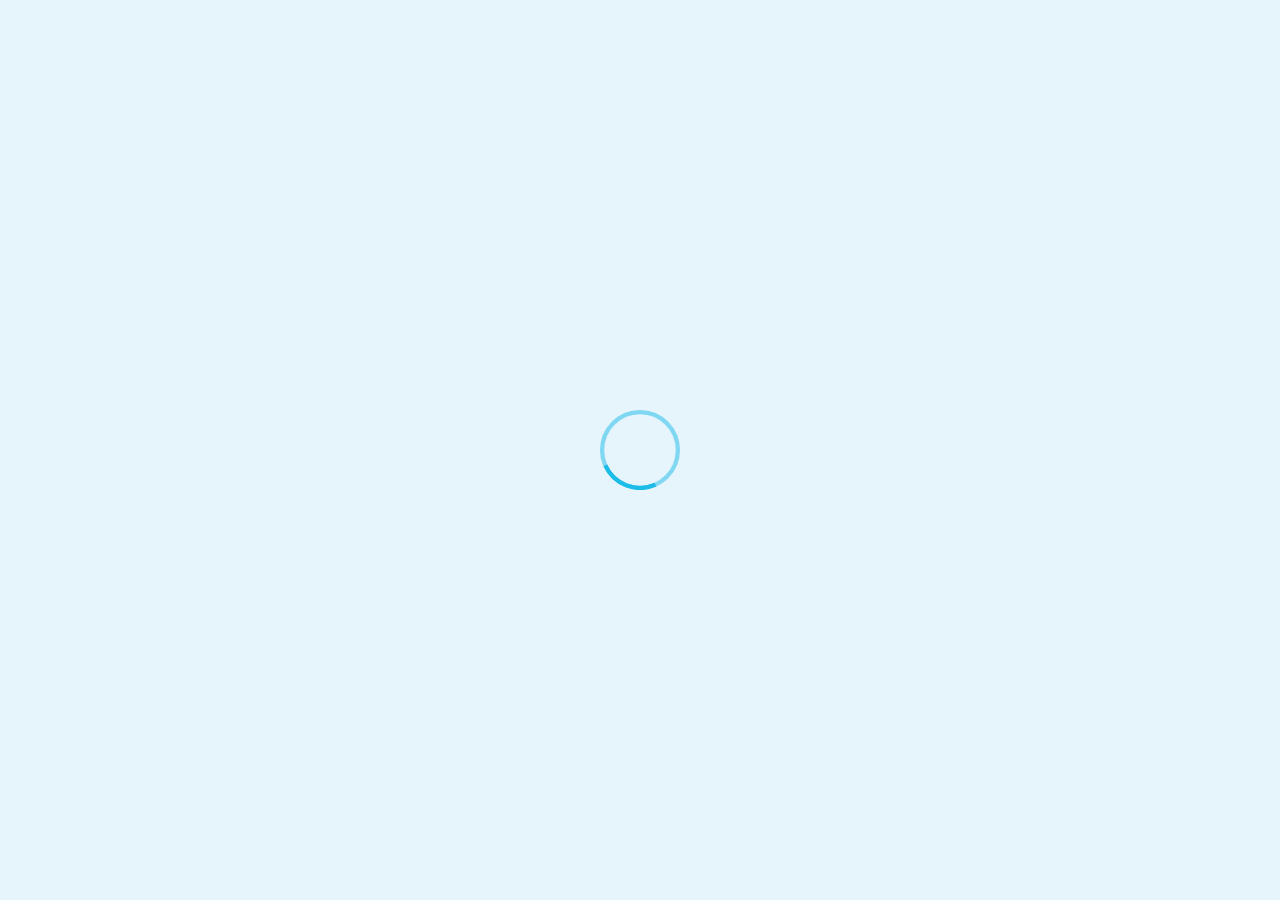
==== commit ac0d44d1: "fix mobile navbar" ====
--- a/index.html
+++ b/index.html
@@ -196,5 +196,8 @@
             dz_rev_slider_1();
         });	/*ready*/
     </script>
+    <script src="https://code.jquery.com/jquery-3.6.0.min.js"></script>
+<script src="https://cdnjs.cloudflare.com/ajax/libs/popper.js/1.14.7/umd/popper.min.js"></script>
+<script src="https://stackpath.bootstrapcdn.com/bootstrap/4.3.1/js/bootstrap.min.js"></script>
 </body>
 </html>
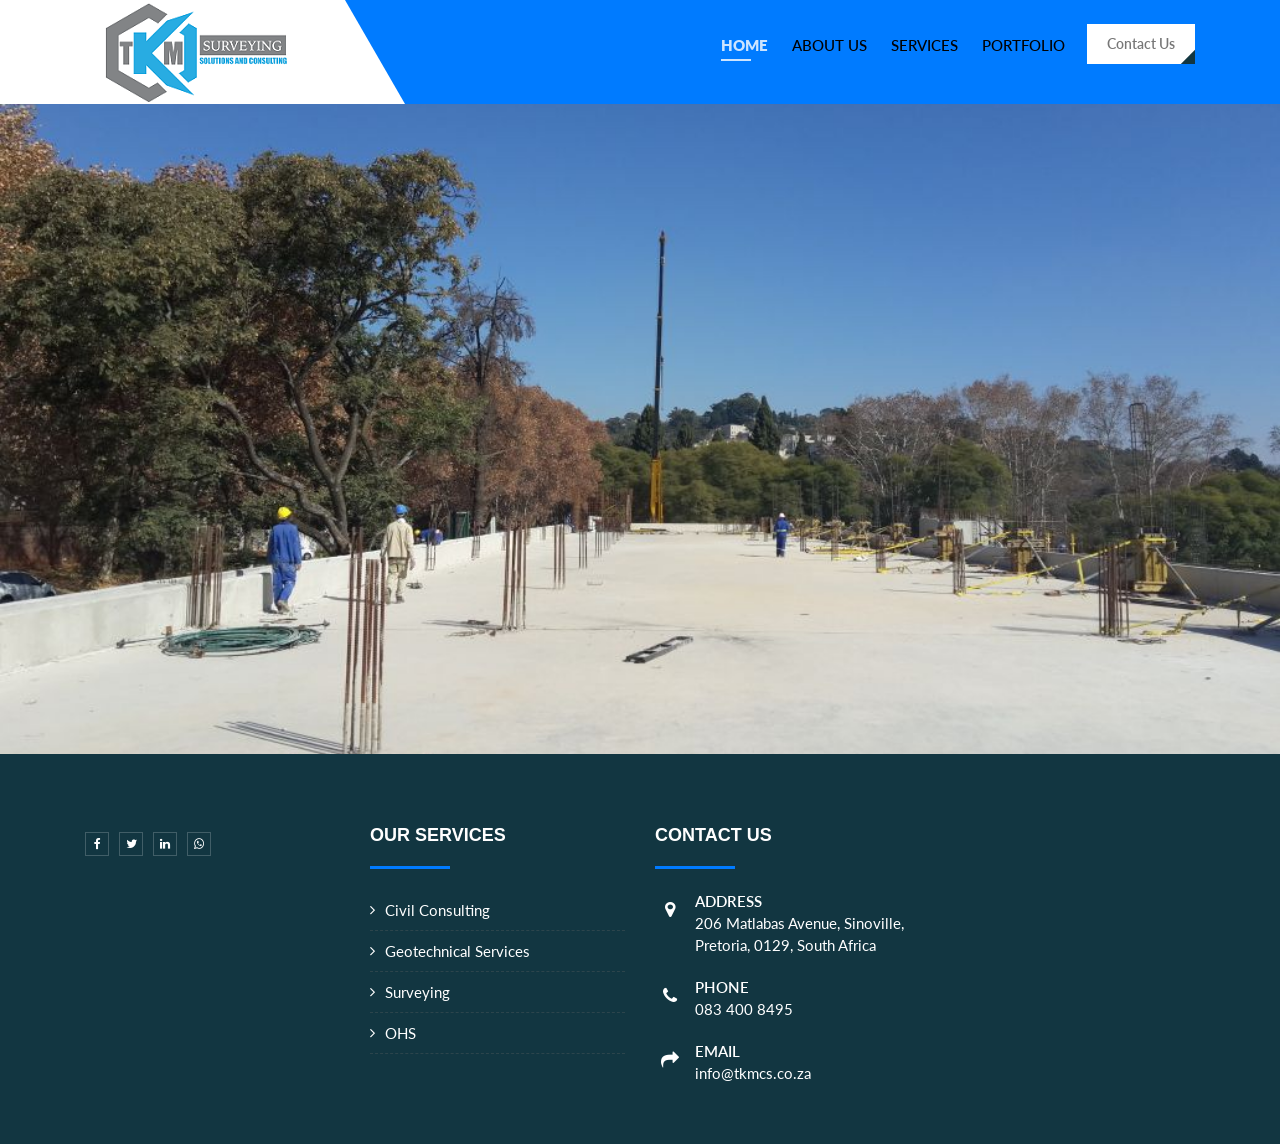
==== commit f4b76122: "Revert "fix mobile navbar" This reverts commit ac0d44d132126d997bca46cb65272d55775c2819." ====
--- a/index.html
+++ b/index.html
@@ -196,8 +196,5 @@
             dz_rev_slider_1();
         });	/*ready*/
     </script>
-    <script src="https://code.jquery.com/jquery-3.6.0.min.js"></script>
-<script src="https://cdnjs.cloudflare.com/ajax/libs/popper.js/1.14.7/umd/popper.min.js"></script>
-<script src="https://stackpath.bootstrapcdn.com/bootstrap/4.3.1/js/bootstrap.min.js"></script>
 </body>
 </html>
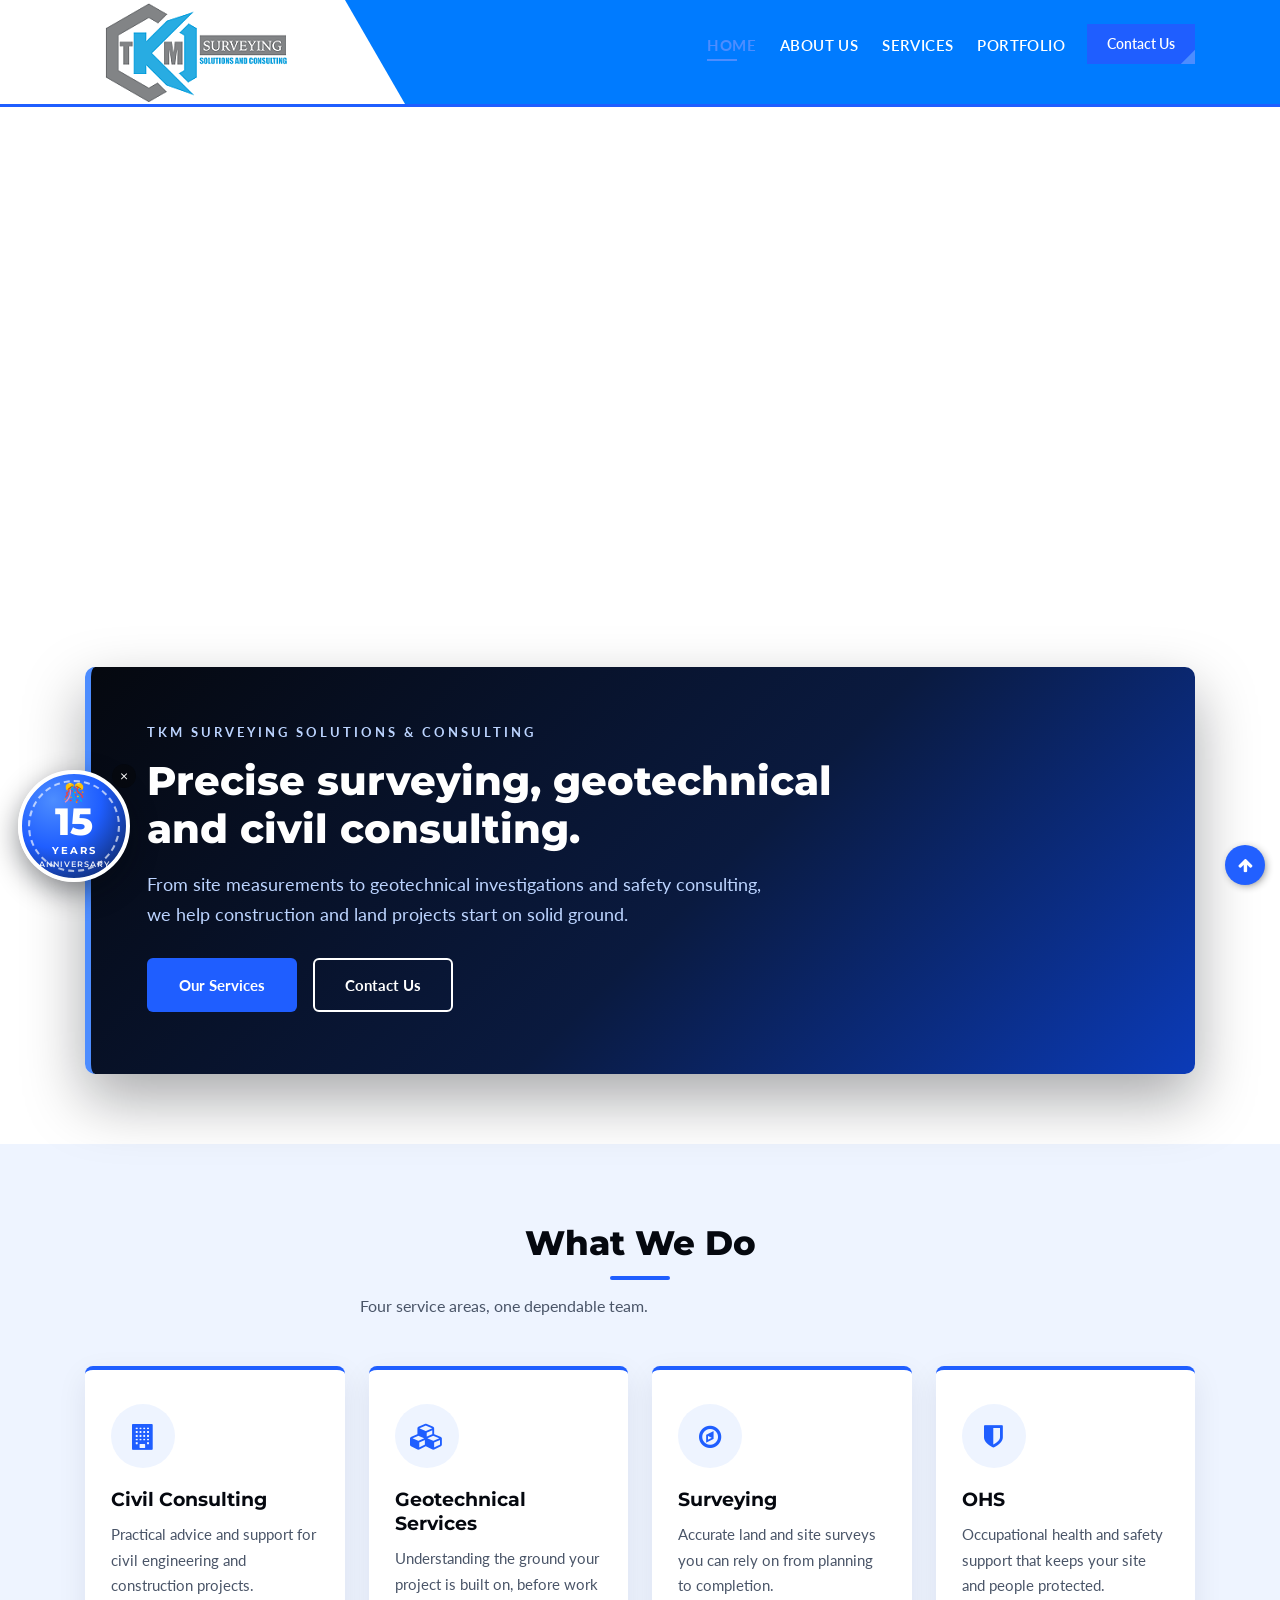
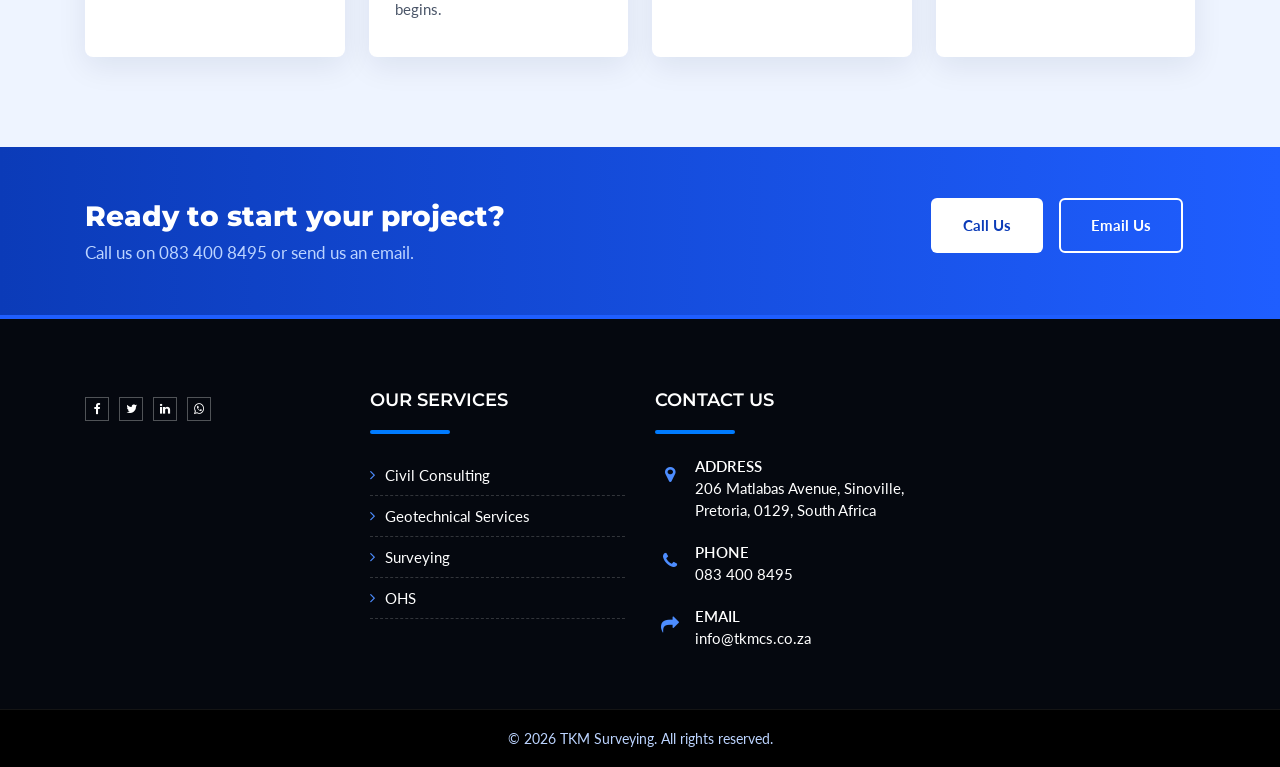
==== commit d9492ae3: "New design and GPR section" ====
--- a/index.html
+++ b/index.html
@@ -1,4 +1,4 @@
-﻿<!DOCTYPE html>
+<!DOCTYPE html>
 <html lang="en">
 <head>
     <meta charset="utf-8">
@@ -22,6 +22,8 @@
     <script src="js/html5shiv.min.js"></script>
     <script src="js/respond.min.js"></script>
     <![endif]-->
+    <!-- FONTS (new) -->
+    <link rel="stylesheet" href="https://fonts.googleapis.com/css2?family=Lato:wght@400;700&family=Montserrat:wght@500;700;800&display=swap">
     <!-- STYLESHEETS -->
     <link rel="stylesheet" href="https://cdnjs.cloudflare.com/ajax/libs/font-awesome/4.7.0/css/font-awesome.min.css">
     <link rel="stylesheet" type="text/css" href="css/plugins.css">
@@ -34,6 +36,74 @@
    
     <!-- Revolution Navigation Style -->
 
+    <style>
+        /* 15 years anniversary badge */
+        .tkm-anniv {
+            position: fixed;
+            left: 18px;
+            bottom: 18px;
+            width: 112px;
+            height: 112px;
+            z-index: 998;
+        }
+        .tkm-anniv-badge {
+            position: relative;
+            width: 100%;
+            height: 100%;
+            border-radius: 50%;
+            background: radial-gradient(circle at 30% 25%, #4d8dff 0%, #1f5eff 45%, #0a1a3f 100%);
+            border: 4px solid #ffffff;
+            box-shadow: 0 10px 28px rgba(5, 8, 15, 0.45);
+            display: flex;
+            flex-direction: column;
+            align-items: center;
+            justify-content: center;
+            color: #ffffff;
+            text-align: center;
+            animation: tkmFloat 3.2s ease-in-out infinite;
+        }
+        .tkm-anniv-badge:before {
+            content: "";
+            position: absolute;
+            inset: 6px;
+            border-radius: 50%;
+            border: 2px dashed rgba(255, 255, 255, 0.65);
+            animation: tkmSpin 18s linear infinite;
+        }
+        .tkm-anniv-emoji { font-size: 18px; line-height: 1; margin-bottom: 2px; }
+        .tkm-anniv-num { font-family: 'Montserrat', sans-serif; font-size: 38px; font-weight: 800; line-height: 1; }
+        .tkm-anniv-txt { font-family: 'Montserrat', sans-serif; font-size: 10px; font-weight: 700; letter-spacing: 2px; margin-top: 2px; }
+        .tkm-anniv-txt small { display: block; font-size: 8px; letter-spacing: 1px; font-weight: 600; opacity: 0.9; }
+        .tkm-anniv-close {
+            position: absolute;
+            top: -6px;
+            right: -6px;
+            width: 24px;
+            height: 24px;
+            border: 0;
+            border-radius: 50%;
+            background: #05080f;
+            color: #ffffff;
+            font-size: 14px;
+            line-height: 24px;
+            padding: 0;
+            cursor: pointer;
+            z-index: 2;
+        }
+        .tkm-anniv-close:hover { background: #1f5eff; }
+        @keyframes tkmFloat { 0%, 100% { transform: translateY(0); } 50% { transform: translateY(-6px); } }
+        @keyframes tkmSpin { to { transform: rotate(360deg); } }
+        @media (prefers-reduced-motion: reduce) {
+            .tkm-anniv-badge, .tkm-anniv-badge:before { animation: none; }
+        }
+        @media (max-width: 575px) {
+            .tkm-anniv { width: 86px; height: 86px; left: 12px; bottom: 12px; }
+            .tkm-anniv-num { font-size: 28px; }
+            .tkm-anniv-emoji { font-size: 14px; }
+            .tkm-anniv-txt { font-size: 8px; letter-spacing: 1px; }
+            .tkm-anniv-txt small { display: none; }
+        }
+    </style>
 </head>
 <body id="bg">
     <div id="loading-area"></div>
@@ -54,7 +124,7 @@
                         </button>
                         <div class="extra-nav disnone-md hidden-md hidden-sm-down">
                             <div class="extra-cell">
-                                <a href="contactus.html" class="site-button white skew-secondry">Contact Us</a>
+                                <a class='site-button white skew-secondry' href="contactus.html">Contact Us</a>
                             </div>
                         </div>
                         <!-- main nav -->
@@ -109,6 +179,65 @@
                 </div>
             </div>
             <!-- Slider END -->
+
+            <!-- NEW: Intro card -->
+            <section class="tkm-intro">
+                <div class="container">
+                    <div class="tkm-intro-card">
+                        <span class="tkm-eyebrow">TKM Surveying Solutions &amp; Consulting</span>
+                        <h1>Precise surveying, geotechnical and civil consulting.</h1>
+                        <p>From site measurements to geotechnical investigations and safety consulting, we help construction and land projects start on solid ground.</p>
+                        <a class="tkm-btn tkm-btn-primary" href="services.html">Our Services</a>
+                        <a class="tkm-btn tkm-btn-ghost" href="contactus.html">Contact Us</a>
+                    </div>
+                </div>
+            </section>
+
+            <!-- NEW: Services cards -->
+            <section class="tkm-services">
+                <div class="container">
+                    <div class="tkm-head">
+                        <h2>What We Do</h2>
+                        <p>Four service areas, one dependable team.</p>
+                    </div>
+                    <div class="tkm-grid">
+                        <a class="tkm-card" href="services.html">
+                            <div class="tkm-icon"><i class="fa fa-building"></i></div>
+                            <h3>Civil Consulting</h3>
+                            <p>Practical advice and support for civil engineering and construction projects.</p>
+                        </a>
+                        <a class="tkm-card" href="services.html">
+                            <div class="tkm-icon"><i class="fa fa-cubes"></i></div>
+                            <h3>Geotechnical Services</h3>
+                            <p>Understanding the ground your project is built on, before work begins.</p>
+                        </a>
+                        <a class="tkm-card" href="services.html">
+                            <div class="tkm-icon"><i class="fa fa-compass"></i></div>
+                            <h3>Surveying</h3>
+                            <p>Accurate land and site surveys you can rely on from planning to completion.</p>
+                        </a>
+                        <a class="tkm-card" href="services.html">
+                            <div class="tkm-icon"><i class="fa fa-shield"></i></div>
+                            <h3>OHS</h3>
+                            <p>Occupational health and safety support that keeps your site and people protected.</p>
+                        </a>
+                    </div>
+                </div>
+            </section>
+
+            <!-- NEW: Call to action -->
+            <section class="tkm-cta">
+                <div class="container tkm-cta-inner">
+                    <div>
+                        <h2>Ready to start your project?</h2>
+                        <p>Call us on 083 400 8495 or send us an email.</p>
+                    </div>
+                    <div>
+                        <a class="tkm-btn tkm-btn-white" href="tel:0834008495">Call Us</a>
+                        <a class="tkm-btn tkm-btn-ghost" href="mailto:info@tkmcs.co.za">Email Us</a>
+                    </div>
+                </div>
+            </section>
         </div>
         <!-- Content END-->
         <!-- Footer -->
@@ -154,8 +283,18 @@
                     </div>
                 </div>
             </div>
+            <div class="footer-bottom">&copy; 2026 TKM Surveying. All rights reserved.</div>
         </footer>
         <!-- Footer END-->
+        <!-- 15 years anniversary badge -->
+        <div class="tkm-anniv" id="tkmAnniv">
+            <button class="tkm-anniv-close" type="button" aria-label="Close" onclick="document.getElementById('tkmAnniv').style.display='none'">&times;</button>
+            <div class="tkm-anniv-badge" role="img" aria-label="Celebrating 15 years of TKM Surveying">
+                <span class="tkm-anniv-emoji">&#127882;</span>
+                <span class="tkm-anniv-num">15</span>
+                <span class="tkm-anniv-txt">YEARS<small>ANNIVERSARY</small></span>
+            </div>
+        </div>
         <!-- scroll top button -->
         <button class="scroltop fa fa-arrow-up"></button>
     </div>
@@ -196,5 +335,6 @@
             dz_rev_slider_1();
         });	/*ready*/
     </script>
+    <script src="https://stackpath.bootstrapcdn.com/bootstrap/4.3.1/js/bootstrap.min.js"></script>
 </body>
 </html>
--- a/css/templete.css
+++ b/css/templete.css
@@ -3553,4 +3553,444 @@
 	.filters-style1 {
 		margin-bottom: 30px;
 	}
-}+	
+}
+/* =====================================================
+   TKM SURVEYING THEME V2  (blue shades + near-black + white)
+   Paste at the very BOTTOM of css/templete.css.
+   If you pasted the first theme before, DELETE it first.
+===================================================== */
+
+:root {
+    --ink:      #05080f;   /* near-black */
+    --navy:     #0a1a3f;   /* deep navy */
+    --blue-800: #0b3bb8;   /* dark blue */
+    --blue-600: #1f5eff;   /* main blue */
+    --blue-400: #4d8dff;   /* bright blue (use on dark) */
+    --blue-200: #bcd4ff;   /* soft blue */
+    --blue-50:  #eef4ff;   /* very light blue */
+    --white:    #ffffff;
+}
+
+/* ---------- Base ---------- */
+body, .page-wraper { background: var(--white); }
+body { color: #2b3445; }
+h1, h2, h3, h4, h5, h6 {
+    color: var(--ink);
+    font-family: 'Montserrat', 'Nunito', sans-serif;
+}
+a { color: var(--blue-600); }
+a:hover, a:focus, a:active { color: var(--blue-800); }
+::selection { background: var(--blue-600); color: var(--white); }
+::-moz-selection { background: var(--blue-600); color: var(--white); }
+
+.bg-primary,
+.separator.bg-primary { background-color: var(--blue-600); }
+.text-primary { color: var(--blue-600); }
+
+/* ---------- Header: near-black with blue accent line ---------- */
+.site-header .main-bar.bg-primary {
+    background-color: var(--ink);
+    border-bottom: 3px solid var(--blue-600);
+}
+.header-curve .logo-header:before,
+.header-curve .logo-header:after { background-color: var(--white); }
+
+@media only screen and (min-width: 992px) {
+    .site-header.header-style-1 .main-bar .header-nav .nav > li > a {
+        color: var(--white);
+        opacity: 1;
+        font-weight: 600;
+        letter-spacing: 0.4px;
+    }
+    .site-header.header-style-1 .main-bar .header-nav .nav > li.active > a,
+    .site-header.header-style-1 .main-bar .header-nav .nav > li:hover > a {
+        color: var(--blue-400);
+        opacity: 1;
+        font-weight: 700;
+    }
+    .header-style-1 .header-nav .nav > li.active > a:after,
+    .header-style-1 .header-nav .nav > li:hover > a:after {
+        background: var(--blue-400);
+    }
+}
+@media only screen and (max-width: 991px) {
+    [class*="bg-"] .header-nav .nav > li.active > a,
+    [class*="bg-"] .header-nav .nav > li:hover > a,
+    [class*="bg-"] .header-nav .nav > li.current-menu-item > a { color: var(--blue-600); }
+    .header-nav .nav > li > a:hover { background-color: var(--blue-50); }
+}
+
+/* ---------- Site buttons (header Contact Us etc.) ---------- */
+.site-button,
+.site-button.white {
+    background-color: var(--blue-600);
+    color: var(--white);
+}
+.site-button:hover, .site-button:focus, .site-button:active,
+.site-button.white:hover, .site-button.white:focus, .site-button.white:active {
+    background-color: var(--blue-800);
+    color: var(--white);
+}
+.skew-primary:after,
+.skew-secondry:after { background: var(--blue-400); }
+
+/* ---------- Slider ---------- */
+.tp-bannertimer.tp-bottom,
+.tp-bannertimer.tp-bottom.bg-primary { background-color: var(--blue-400); }
+.main-slider .erinyen.tparrows,
+.main-slider .erinyen .tp-arr-img-over { background: rgba(5, 8, 15, 0.55); }
+
+/* ---------- HOME: intro card (overlaps the slider) ---------- */
+.tkm-intro {
+    position: relative;
+    z-index: 20;
+    margin-top: -90px;
+    padding-bottom: 70px;
+}
+.tkm-intro-card {
+    background: linear-gradient(135deg, var(--ink) 0%, var(--navy) 55%, var(--blue-800) 100%);
+    border-radius: 10px;
+    padding: 52px 56px;
+    box-shadow: 0 25px 60px rgba(5, 8, 15, 0.35);
+    border-left: 6px solid var(--blue-400);
+}
+.tkm-eyebrow {
+    display: inline-block;
+    color: var(--blue-200);
+    font-size: 13px;
+    font-weight: 700;
+    letter-spacing: 3px;
+    text-transform: uppercase;
+    margin-bottom: 14px;
+}
+.tkm-intro-card h1 {
+    color: var(--white);
+    font-size: 40px;
+    line-height: 1.2;
+    font-weight: 800;
+    margin: 0 0 16px;
+    max-width: 760px;
+}
+.tkm-intro-card p {
+    color: var(--blue-200);
+    font-size: 18px;
+    line-height: 1.7;
+    max-width: 640px;
+    margin: 0 0 28px;
+    text-align: left;
+}
+.tkm-btn {
+    display: inline-block;
+    padding: 14px 30px;
+    font-weight: 700;
+    font-size: 15px;
+    border-radius: 6px;
+    margin: 0 12px 10px 0;
+    border: 2px solid transparent;
+    transition: all 0.2s linear;
+}
+.tkm-btn-primary { background: var(--blue-600); color: var(--white); }
+.tkm-btn-primary:hover { background: var(--blue-400); color: var(--ink); }
+.tkm-btn-ghost { border-color: var(--white); color: var(--white); background: transparent; }
+.tkm-btn-ghost:hover { background: var(--white); color: var(--ink); }
+.tkm-btn-white { background: var(--white); color: var(--blue-800); }
+.tkm-btn-white:hover { background: var(--ink); color: var(--white); }
+
+/* ---------- HOME: services ---------- */
+.tkm-services {
+    background: var(--blue-50);
+    padding: 80px 0 90px;
+}
+.tkm-head { text-align: center; margin-bottom: 48px; }
+.tkm-head h2 {
+    font-size: 34px;
+    font-weight: 800;
+    margin: 0 0 14px;
+    color: var(--ink);
+}
+.tkm-head h2:after {
+    content: "";
+    display: block;
+    width: 60px;
+    height: 4px;
+    background: var(--blue-600);
+    border-radius: 2px;
+    margin: 14px auto 0;
+}
+.tkm-head p { text-align: center; max-width: 560px; margin: 0 auto; color: #4a5568; }
+.tkm-grid {
+    display: grid;
+    grid-template-columns: repeat(4, 1fr);
+    gap: 24px;
+}
+.tkm-card {
+    display: block;
+    background: var(--white);
+    border-top: 4px solid var(--blue-600);
+    border-radius: 8px;
+    padding: 34px 26px;
+    box-shadow: 0 10px 30px rgba(10, 26, 63, 0.08);
+    transition: all 0.25s ease;
+}
+.tkm-card .tkm-icon {
+    width: 64px;
+    height: 64px;
+    line-height: 64px;
+    text-align: center;
+    border-radius: 50%;
+    background: var(--blue-50);
+    color: var(--blue-600);
+    font-size: 26px;
+    margin-bottom: 20px;
+    transition: all 0.25s ease;
+}
+.tkm-card h3 { font-size: 19px; font-weight: 700; margin: 0 0 10px; color: var(--ink); }
+.tkm-card p { text-align: left; font-size: 15px; line-height: 1.7; margin: 0; color: #4a5568; }
+.tkm-card:hover {
+    background: var(--navy);
+    border-top-color: var(--blue-400);
+    transform: translateY(-8px);
+}
+.tkm-card:hover h3 { color: var(--white); }
+.tkm-card:hover p { color: var(--blue-200); }
+.tkm-card:hover .tkm-icon { background: var(--blue-600); color: var(--white); }
+
+/* ---------- HOME: call-to-action band ---------- */
+.tkm-cta {
+    background: linear-gradient(90deg, var(--blue-800) 0%, var(--blue-600) 100%);
+    padding: 50px 0;
+}
+.tkm-cta-inner {
+    display: flex;
+    align-items: center;
+    justify-content: space-between;
+    flex-wrap: wrap;
+    gap: 20px;
+}
+.tkm-cta h2 { color: var(--white); font-size: 28px; font-weight: 800; margin: 0 0 6px; }
+.tkm-cta p { color: var(--blue-200); margin: 0; text-align: left; font-size: 17px; }
+
+/* ---------- Footer: near-black ---------- */
+.footer-top {
+    background: var(--ink);
+    border-top: 4px solid var(--blue-600);
+}
+.footer-bottom {
+    background: #000000;
+    border-top: 1px solid rgba(255, 255, 255, 0.08);
+    padding: 18px 0;
+    text-align: center;
+    font-size: 14px;
+    color: var(--blue-200);
+}
+footer, footer p, footer strong, footer b,
+footer h1, footer h2, footer h3, footer h4, footer h5, footer h6,
+footer a, footer a:visited { color: var(--white); }
+footer a:hover, footer a:focus, footer a:active,
+.site-footer .widget_services ul li a:hover { color: var(--blue-400); }
+footer .separator.bg-primary { background-color: var(--blue-400); }
+footer .widget_services ul li:before,
+footer .widget_getintuch i { color: var(--blue-400); }
+footer .widget_services ul li { border-bottom: 1px dashed rgba(255, 255, 255, 0.18); }
+.social-icon.dez-border li a {
+    border: 1px solid rgba(255, 255, 255, 0.3);
+    color: var(--white);
+}
+.social-icon.dez-border li a:hover {
+    background: var(--blue-600);
+    border-color: var(--blue-600);
+}
+
+/* ---------- Scroll-to-top ---------- */
+button.scroltop {
+    background: var(--blue-600);
+    border-color: var(--blue-600);
+    color: var(--white);
+}
+button.scroltop:hover { background: var(--ink); color: var(--white); }
+
+/* ---------- Other accents (inner pages) ---------- */
+.header-nav .nav > li .sub-menu li a:hover,
+.header-nav .nav > li .sub-menu li:hover > a { color: var(--blue-600); }
+blockquote { border-left-color: var(--blue-600); }
+blockquote:before { color: var(--blue-600); }
+.pagination > .active > a, .pagination > .active > span { background-color: var(--blue-600); }
+.list-num-count > li:before { background: var(--blue-600); }
+.owl-prev, .owl-next { background-color: var(--ink); border-color: var(--ink); }
+.owl-prev:hover, .owl-next:hover { background-color: var(--blue-600); border-color: var(--blue-600); }
+.form-control:focus { border-color: var(--blue-600); }
+
+/* ---------- Responsive ---------- */
+@media only screen and (max-width: 991px) {
+    .tkm-grid { grid-template-columns: repeat(2, 1fr); }
+    .tkm-intro { margin-top: -50px; }
+    .tkm-intro-card { padding: 38px 30px; }
+    .tkm-intro-card h1 { font-size: 32px; }
+}
+@media only screen and (max-width: 575px) {
+    .tkm-grid { grid-template-columns: 1fr; }
+    .tkm-intro { margin-top: -30px; padding-bottom: 50px; }
+    .tkm-intro-card { padding: 28px 20px; }
+    .tkm-intro-card h1 { font-size: 26px; }
+    .tkm-intro-card p { font-size: 16px; }
+    .tkm-services { padding: 55px 0 60px; }
+    .tkm-head h2 { font-size: 27px; }
+    .tkm-cta h2 { font-size: 23px; }
+}
+/* =====================================================
+   TKM INNER PAGES ADD-ON  (About, Services, Portfolio, Contact)
+   Paste at the very BOTTOM of css/templete.css,
+   BELOW the V2 theme block. Needs the V2 block above it.
+===================================================== */
+
+/* ---------- Page banner ---------- */
+.bnr-inr { height: 320px; }
+.bnr-inr.overlay-black-middle:after {
+    background: linear-gradient(135deg, rgba(5, 8, 15, 0.92) 0%, rgba(10, 26, 63, 0.82) 55%, rgba(11, 59, 184, 0.65) 100%);
+    opacity: 1;
+}
+.bnr-inr h1 {
+    color: var(--white);
+    font-size: 44px;
+    font-weight: 800;
+    line-height: 1.2;
+    margin: 0;
+}
+.bnr-inr h1:after {
+    content: "";
+    display: block;
+    width: 70px;
+    height: 4px;
+    background: var(--blue-400);
+    border-radius: 2px;
+    margin: 16px auto 0;
+}
+
+/* ---------- Breadcrumb ---------- */
+.breadcrumb-row {
+    background: rgba(5, 8, 15, 0.88);
+    border-top: 3px solid var(--blue-600);
+    padding: 16px 0;
+}
+.breadcrumb-row ul li,
+.breadcrumb-row ul li:last-child { color: var(--white); }
+.breadcrumb-row ul li a { color: var(--blue-200); }
+.breadcrumb-row ul li a:hover { color: var(--white); }
+
+/* ---------- General inner content ---------- */
+.page-content p { text-align: left; }
+.section-head h3.h3 { font-size: 32px; font-weight: 800; color: var(--ink); }
+.separator.bg-primary { background-color: var(--blue-600); height: 4px; border-radius: 2px; }
+
+/* ---------- About ---------- */
+.content-inner-2 .worker img {
+    border-radius: 10px;
+    box-shadow: 0 20px 45px rgba(10, 26, 63, 0.22);
+}
+.content-inner-2 h3.m-t10 {
+    border-left: 4px solid var(--blue-600);
+    padding-left: 14px;
+    margin-top: 26px;
+    font-weight: 800;
+}
+.content-inner-2 .icon-bx-wraper.left {
+    background: var(--blue-50);
+    border-top: 4px solid var(--blue-600);
+    border-radius: 8px;
+    padding: 24px;
+    transition: all 0.25s ease;
+}
+.content-inner-2 .icon-bx-wraper.left:hover {
+    background: var(--navy);
+    transform: translateY(-6px);
+}
+.content-inner-2 .icon-bx-wraper.left:hover h4,
+.content-inner-2 .icon-bx-wraper.left:hover .icon-cell { color: var(--white); }
+.content-inner-2 .icon-bx-wraper.left:hover p { color: var(--blue-200); }
+.icon-bx-wraper .icon-cell { color: var(--blue-600); }
+.icon-bx-wraper h4.tilte { font-weight: 800; color: var(--ink); }
+
+/* team cards */
+.box .info.border-1 {
+    background: var(--white);
+    border: 1px solid #dbe5ff;
+    border-top: 4px solid var(--blue-600);
+    border-radius: 8px;
+    box-shadow: 0 8px 24px rgba(10, 26, 63, 0.06);
+    transition: all 0.25s ease;
+}
+.box:hover .info.border-1 {
+    transform: translateY(-6px);
+    box-shadow: 0 18px 40px rgba(10, 26, 63, 0.16);
+}
+.box .info h4.title a { color: var(--ink); font-weight: 800; }
+.box .info > span { color: var(--blue-600); font-weight: 700; }
+.skew-content-box { background: var(--blue-600); }
+
+/* ---------- Services ---------- */
+.site-filters .site-button-secondry,
+.site-button-secondry {
+    background: var(--ink);
+    color: var(--white);
+    border-radius: 6px;
+}
+.site-button-secondry:hover,
+.site-button-secondry:focus { background: var(--blue-800); color: var(--white); }
+.site-filters .active > [class*="site-button"] {
+    background: var(--blue-600);
+    color: var(--white);
+}
+.gallery-listing .gallery-box {
+    background: var(--white);
+    border: 1px solid #dbe5ff;
+    border-top: 4px solid var(--blue-600);
+    border-radius: 8px;
+    padding: 26px;
+    box-shadow: 0 8px 24px rgba(10, 26, 63, 0.06);
+    transition: all 0.25s ease;
+}
+.gallery-listing .gallery-box:hover {
+    transform: translateY(-6px);
+    box-shadow: 0 18px 40px rgba(10, 26, 63, 0.16);
+}
+.gallery-box h2 { font-size: 22px; font-weight: 800; margin: 0 0 12px; color: var(--ink); }
+.gallery-box .thum { border-radius: 6px; overflow: hidden; }
+.img-overlay1:before,
+.img-overlay1:after { background: var(--navy); }
+
+/* ---------- Portfolio ---------- */
+.box h4.title.m-t0 {
+    border-left: 4px solid var(--blue-600);
+    padding-left: 12px;
+    font-weight: 800;
+    color: var(--ink);
+    margin-bottom: 14px;
+}
+.box .media {
+    border-radius: 8px;
+    overflow: hidden;
+    box-shadow: 0 10px 28px rgba(10, 26, 63, 0.14);
+}
+.box .media img { transition: transform 0.4s ease; }
+.box:hover .media img { transform: scale(1.06); }
+
+/* ---------- Contact page (form colours were yellow) ---------- */
+.contact-style-1 .bg-gray { background: var(--blue-50); }
+.contact-style-1 .tkm-service-item:hover,
+.contact-style-1 .tkm-service-item.selected {
+    border-color: var(--blue-600);
+    background: var(--blue-50);
+}
+.contact-style-1 .tkm-service-item input[type="checkbox"] { accent-color: var(--blue-600); }
+.contact-style-1 .tkm-group-label { color: var(--blue-600); }
+.contact-style-1 .tkm-btn-em { background: var(--blue-600); color: var(--white); }
+.contact-style-1 .tkm-btn-em:hover { background: var(--blue-800); }
+.contact-style-1 .tkm-btn-em svg { stroke: var(--white); }
+.contact-style-1 .icon-bx-xs.bg-primary { background: var(--blue-600); }
+
+/* ---------- Responsive ---------- */
+@media only screen and (max-width: 767px) {
+    .bnr-inr { height: 240px; }
+    .bnr-inr h1 { font-size: 30px; }
+}
